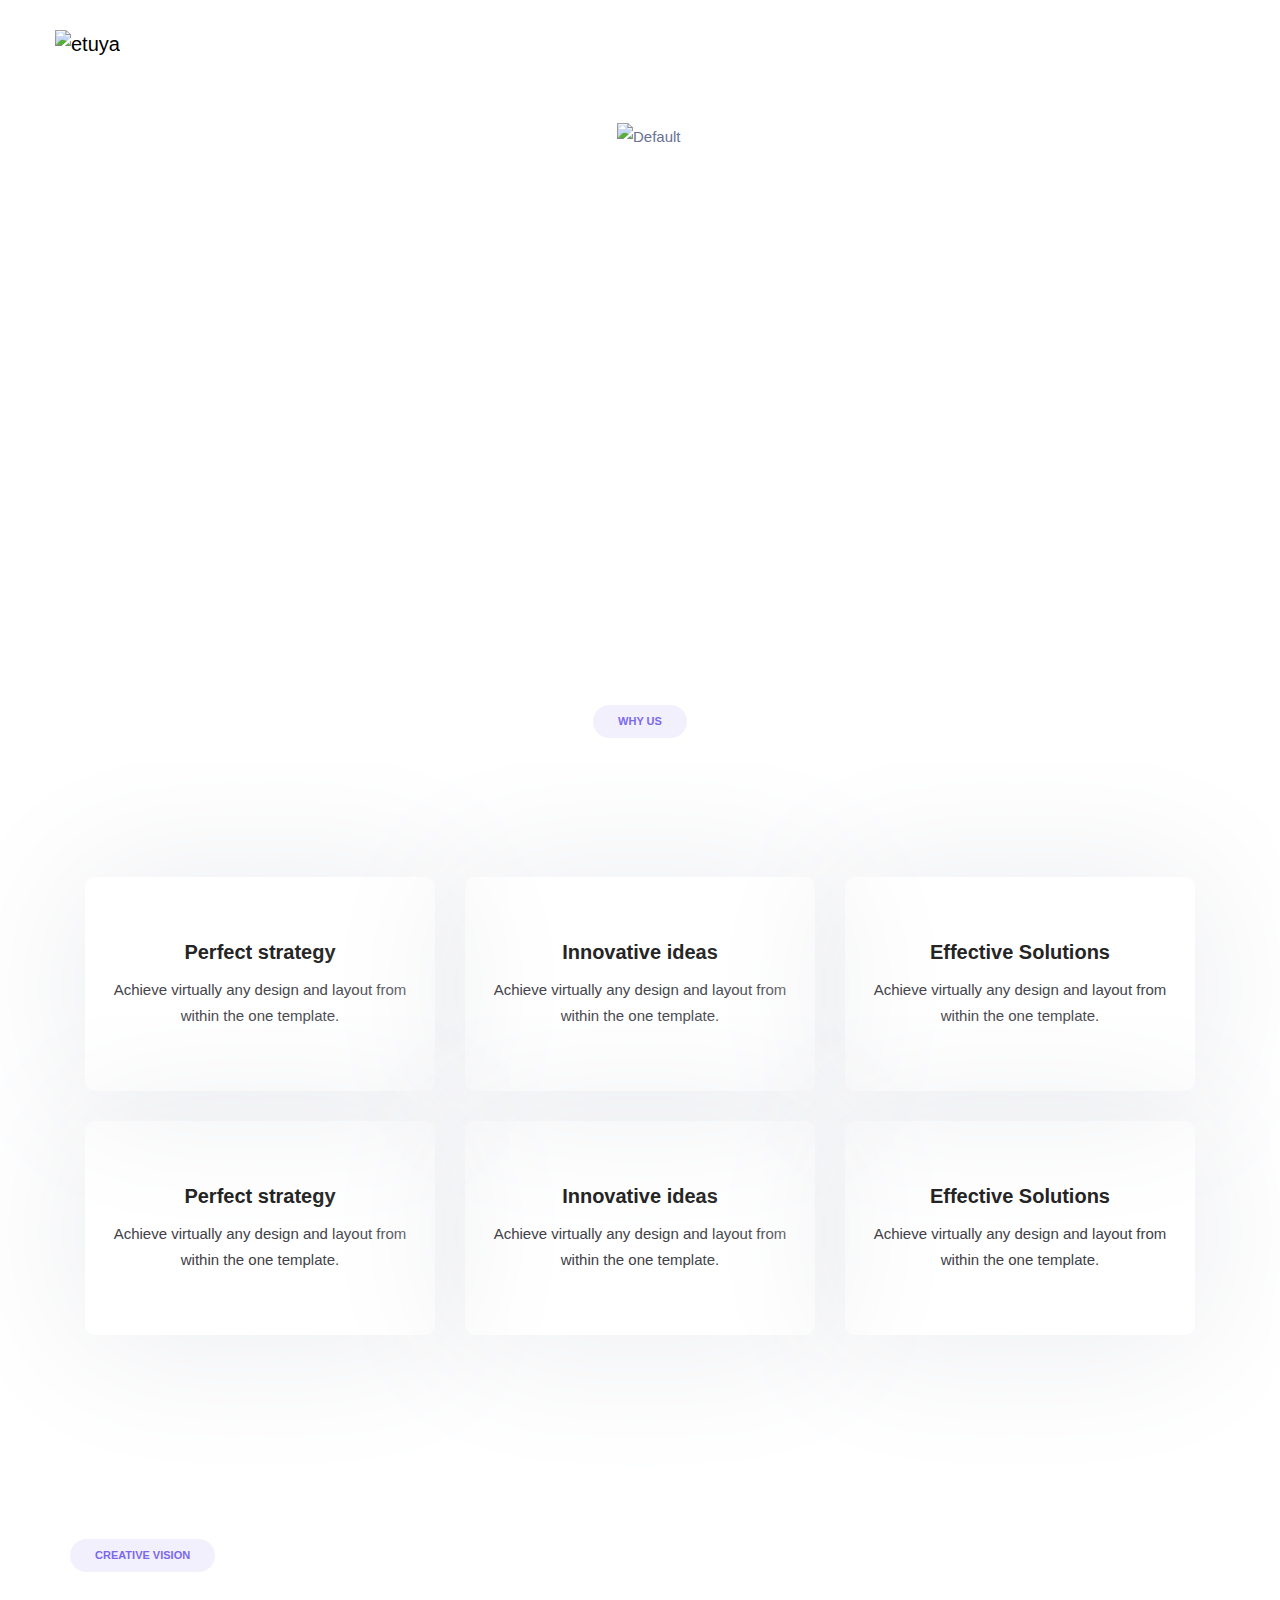
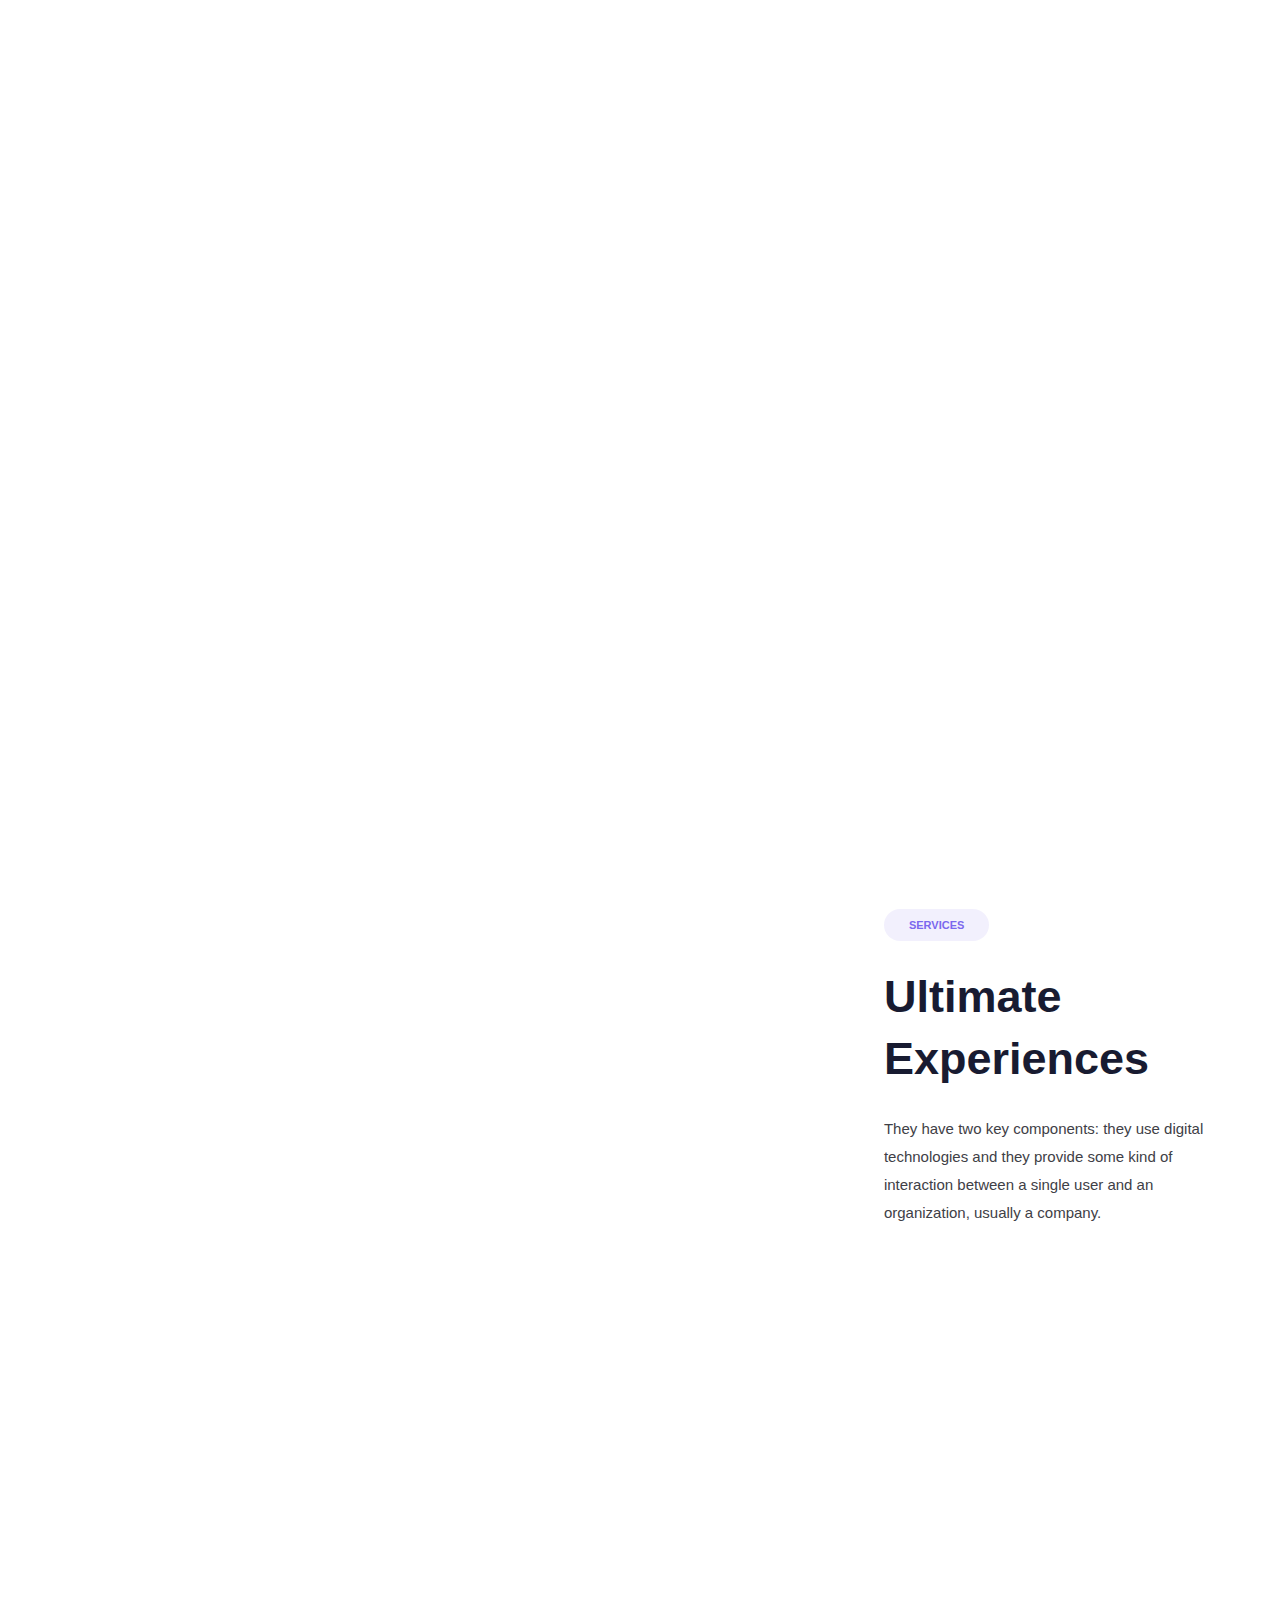
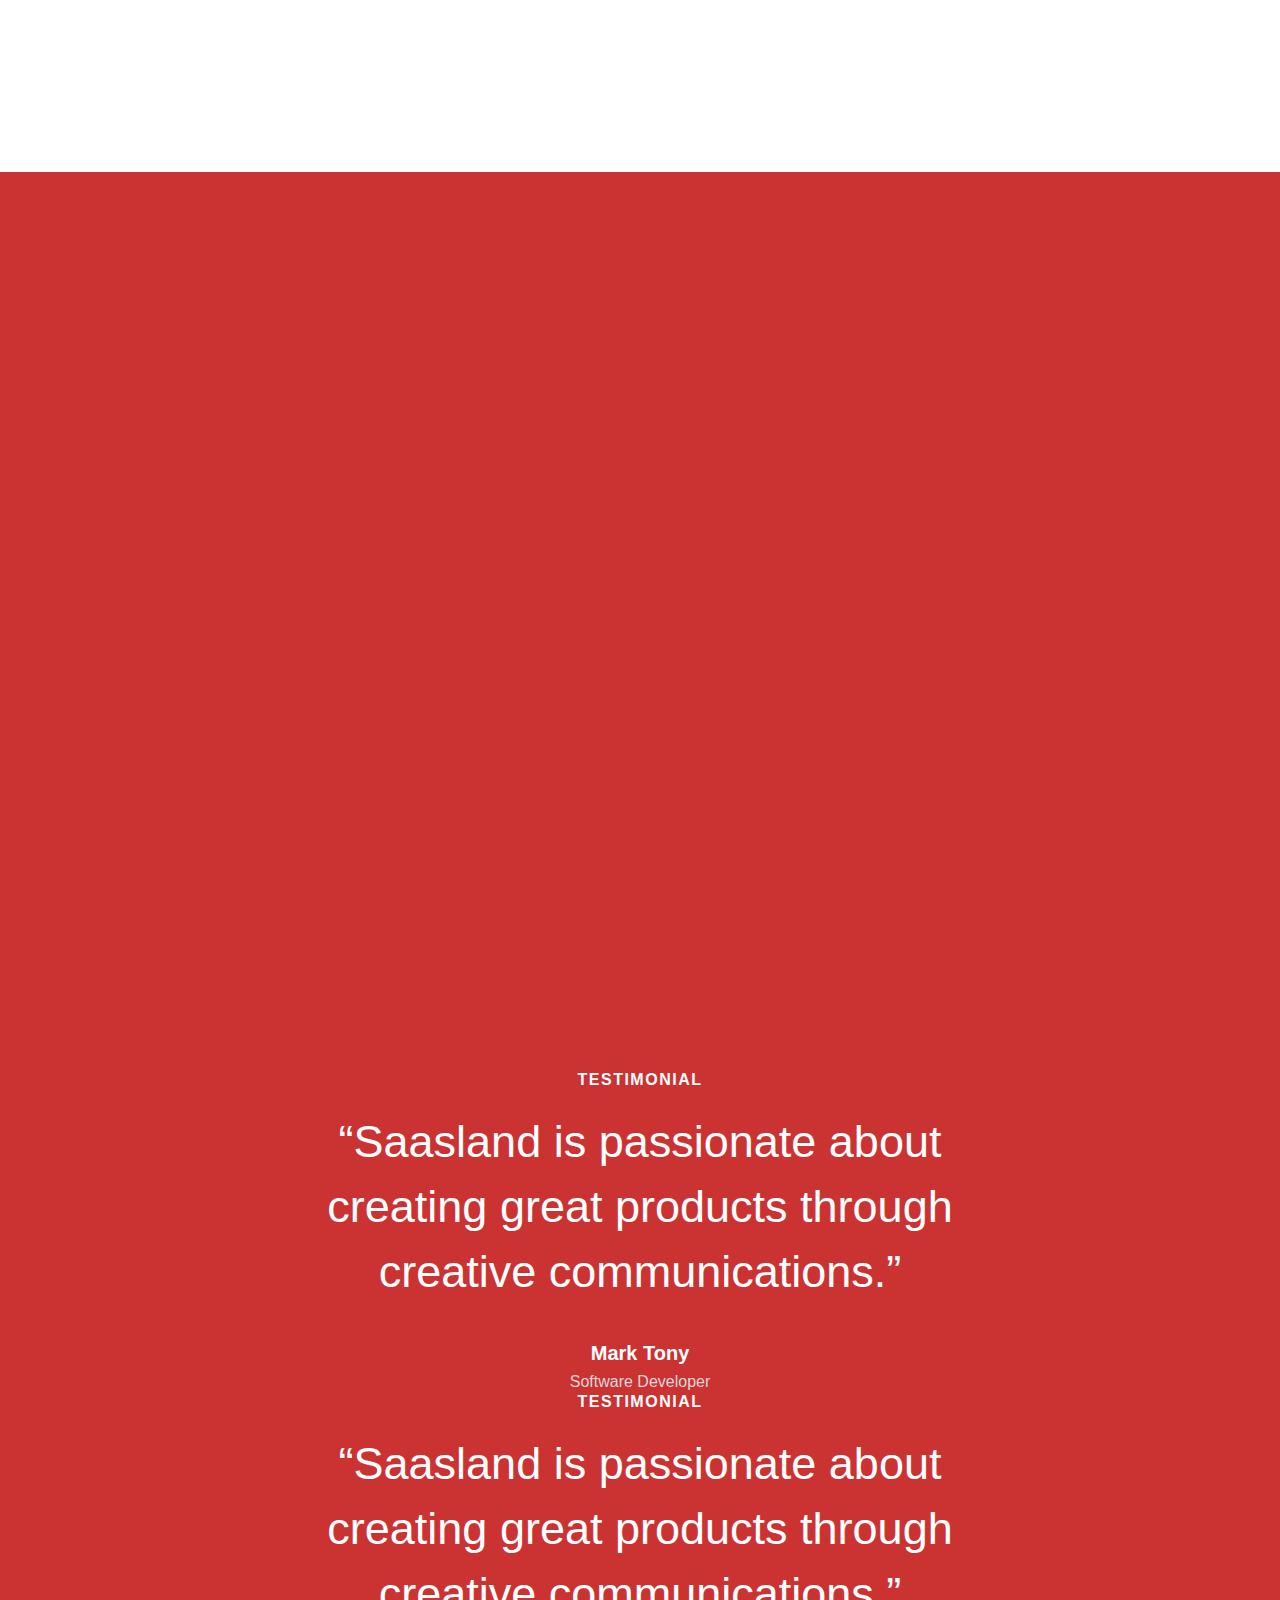
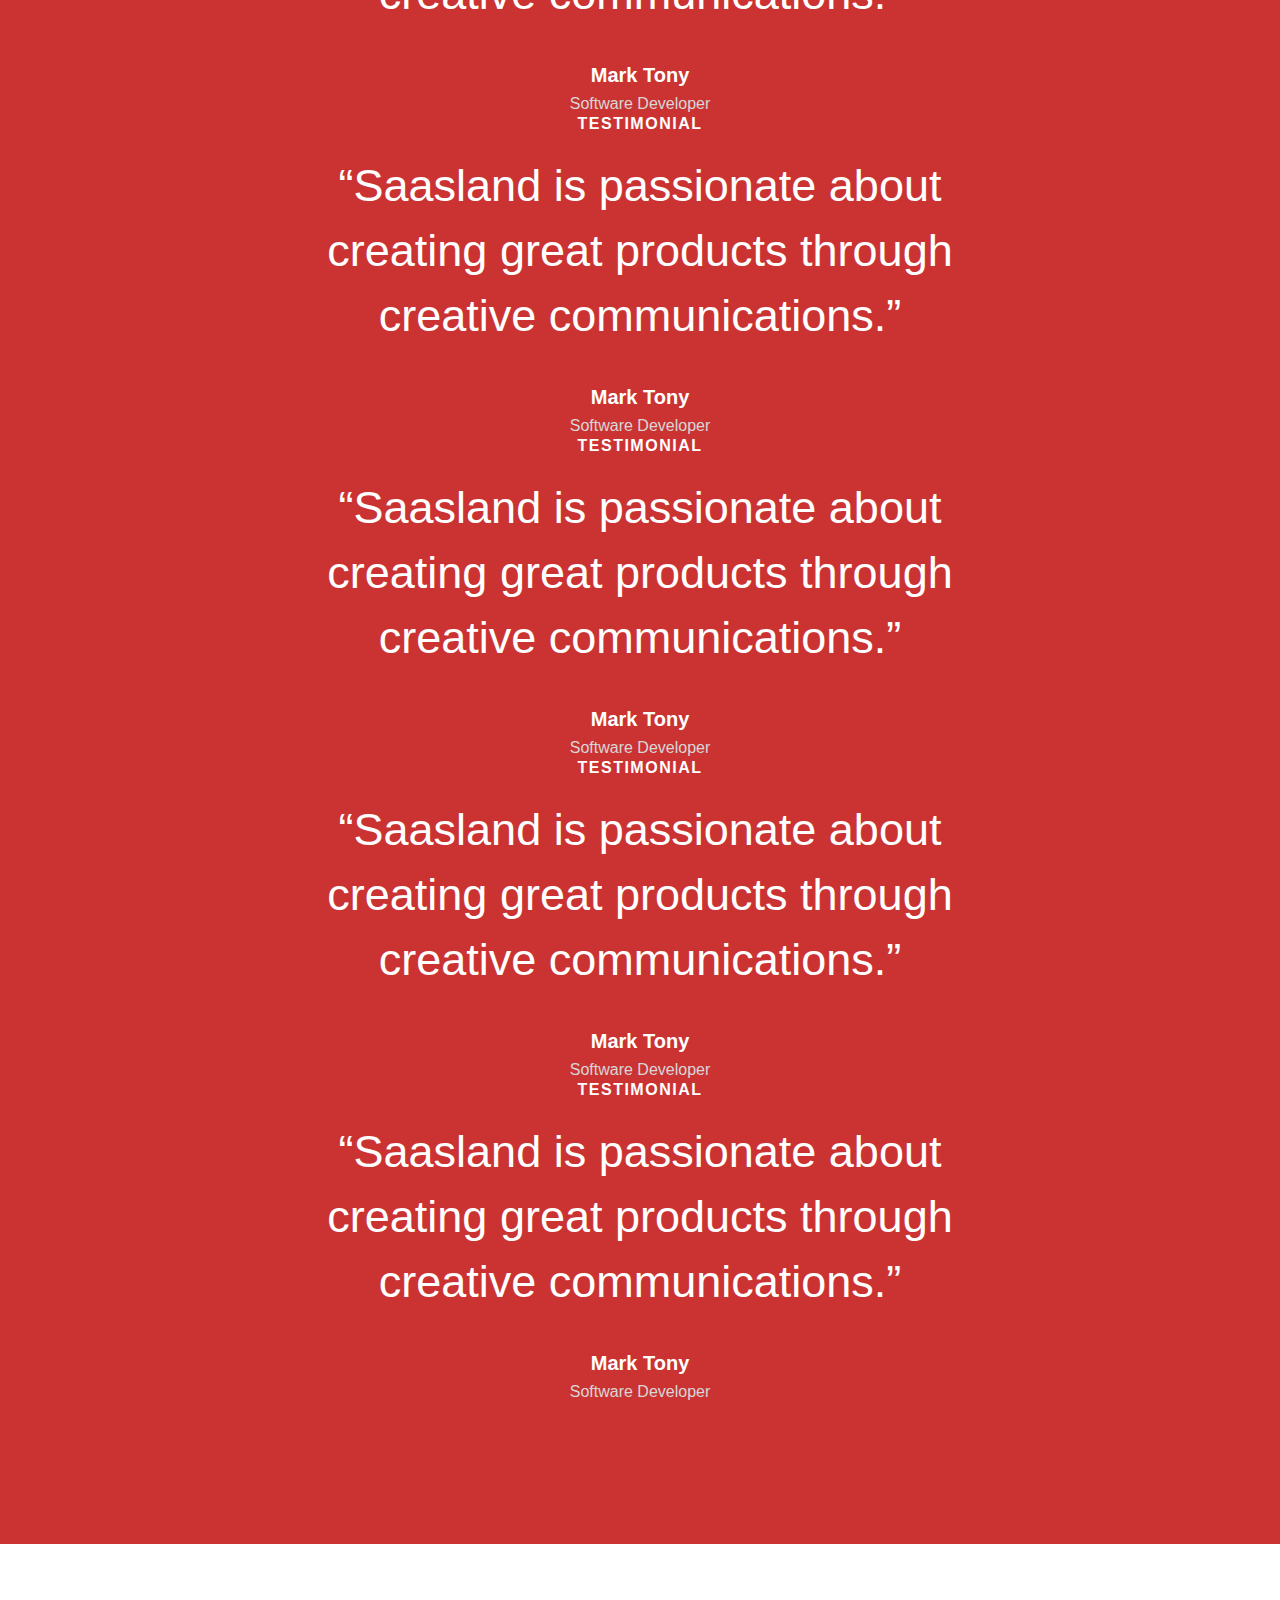
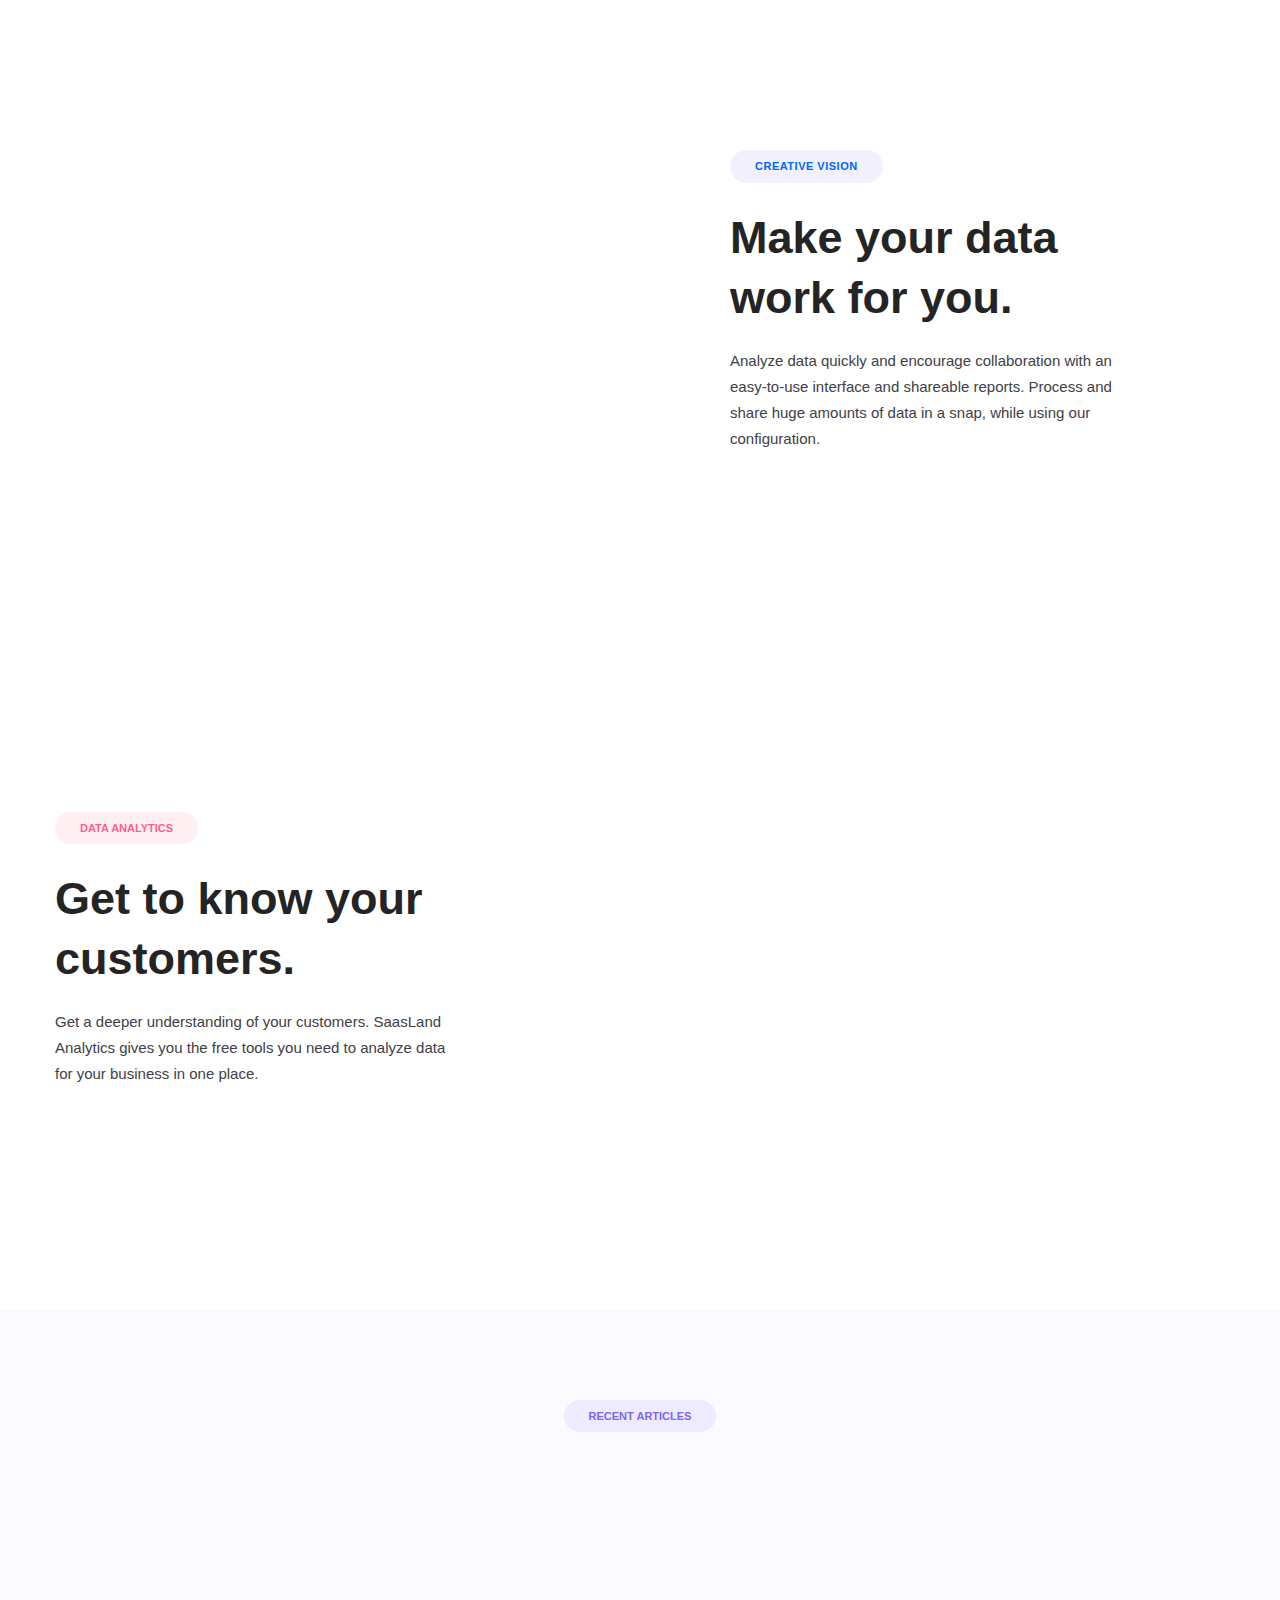
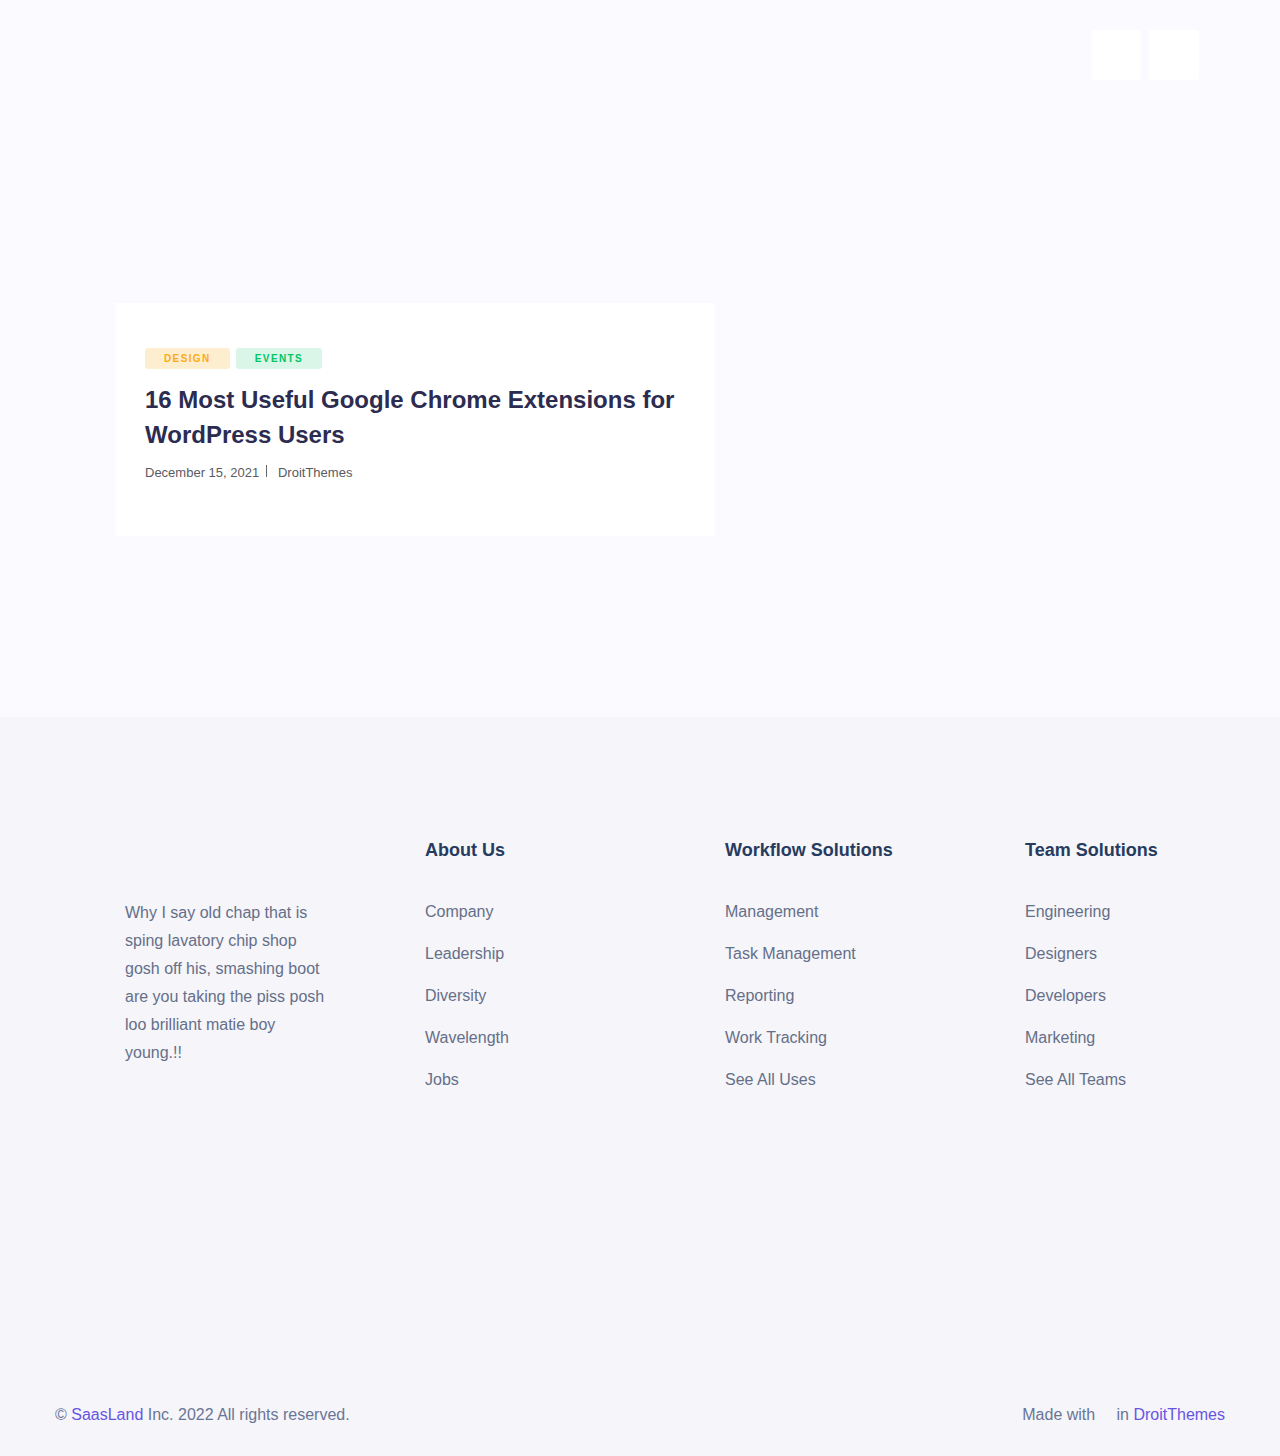
==== indexx.html @ 28ce608d "All" ====
<!DOCTYPE html>
<html lang="en-US" prefix="og: http://ogp.me/ns# fb: http://ogp.me/ns/fb# product: http://ogp.me/ns/product#" itemscope itemtype="http://schema.org/Offer">
<head>
    <script data-no-optimize="1">
    var litespeed_docref = sessionStorage.getItem("litespeed_docref");
    litespeed_docref && (document.referrer = litespeed_docref, sessionStorage.removeItem("litespeed_docref"));
    </script>
    <meta charset="UTF-8">
    <link data-optimized="2" rel="stylesheet" href="asset/css/47d69f86194648e9d0e416180a85bef3.css"/>
    <meta http-equiv="X-UA-Compatible" content="IE=edge">
    <meta name="viewport" content="width=device-width, initial-scale=1.0">
    <meta name='robots' content='index, follow, max-image-preview:large, max-snippet:-1, max-video-preview:-1'/>
    <script data-cfasync="false" data-pagespeed-no-defer type="text/javascript">
    //
    var gtm4wp_datalayer_name = "dataLayer";
    var dataLayer = dataLayer || [];
    //
    </script>
    <title>Home - Data Analytics - Digital Agency</title>
    <link rel="canonical" href="https://preview.droitthemes.net/wp/saasland/digital-agency/home-data-analytics/"/>
    <meta property="og:locale" content="en_US"/>
    <meta property="og:type" content="article"/>
    <meta property="og:title" content="Home - Data Analytics - Digital Agency"/>
    <meta property="og:description" content="Manage tasks. Set goals. Easier than ever. It is a long established fact that a reader will be distracted by the readable content of a page when looking at its layout. Start Free Trial Why us Enabling better organizations Perfect strategy Achieve virtually any design and layout from within the one template. Innovative ideas Achieve..."/>
    <meta property="og:url" content="https://preview.droitthemes.net/wp/saasland/digital-agency/home-data-analytics/"/>
    <meta property="og:site_name" content="Digital Agency"/>
    <meta property="article:modified_time" content="2022-01-06T09:26:51+00:00"/>
    <meta property="og:image" content="https://preview.droitthemes.net/wp/saasland/digital-agency/wp-content/uploads/sites/2/2021/12/Group-47244-1.png"/>
    <meta name="twitter:card" content="summary_large_image"/>
    <meta name="twitter:label1" content="Est. reading time"/>
    <meta name="twitter:data1" content="8 minutes"/>
    <script type="application/ld+json" class="yoast-schema-graph">{"@context":"https://schema.org","@graph":[{"@type":"WebSite","@id":"https://preview.droitthemes.net/wp/saasland/digital-agency/#website","url":"https://preview.droitthemes.net/wp/saasland/digital-agency/","name":"Digital Agency","description":"Multipurpose WordPress Theme for Startup","potentialAction":[{"@type":"SearchAction","target":{"@type":"EntryPoint","urlTemplate":"https://preview.droitthemes.net/wp/saasland/digital-agency/?s={search_term_string}"},"query-input":"required name=search_term_string"}],"inLanguage":"en-US"},{"@type":"ImageObject","@id":"https://preview.droitthemes.net/wp/saasland/digital-agency/home-data-analytics/#primaryimage","inLanguage":"en-US","url":"https://preview.droitthemes.net/wp/saasland/digital-agency/wp-content/uploads/sites/2/2021/12/Group-47244-1.png","contentUrl":"https://preview.droitthemes.net/wp/saasland/digital-agency/wp-content/uploads/sites/2/2021/12/Group-47244-1.png","width":671,"height":618},{"@type":"WebPage","@id":"https://preview.droitthemes.net/wp/saasland/digital-agency/home-data-analytics/#webpage","url":"https://preview.droitthemes.net/wp/saasland/digital-agency/home-data-analytics/","name":"Home - Data Analytics - Digital Agency","isPartOf":{"@id":"https://preview.droitthemes.net/wp/saasland/digital-agency/#website"},"primaryImageOfPage":{"@id":"https://preview.droitthemes.net/wp/saasland/digital-agency/home-data-analytics/#primaryimage"},"datePublished":"2021-11-24T07:34:55+00:00","dateModified":"2022-01-06T09:26:51+00:00","breadcrumb":{"@id":"https://preview.droitthemes.net/wp/saasland/digital-agency/home-data-analytics/#breadcrumb"},"inLanguage":"en-US","potentialAction":[{"@type":"ReadAction","target":["https://preview.droitthemes.net/wp/saasland/digital-agency/home-data-analytics/"]}]},{"@type":"BreadcrumbList","@id":"https://preview.droitthemes.net/wp/saasland/digital-agency/home-data-analytics/#breadcrumb","itemListElement":[{"@type":"ListItem","position":1,"name":"Home","item":"https://preview.droitthemes.net/wp/saasland/digital-agency/"},{"@type":"ListItem","position":2,"name":"Home &#8211; Data Analytics"}]}]}</script>
    <link rel='dns-prefetch' href='//cdn.lordicon.com'/>
    <link rel='dns-prefetch' href='//fonts.googleapis.com'/>
    <link rel='dns-prefetch' href='//s.w.org'/>
    <link rel="alternate" type="application/rss+xml" title="Digital Agency &raquo; Feed" href="https://preview.droitthemes.net/wp/saasland/digital-agency/feed/"/>
    <link rel="alternate" type="application/rss+xml" title="Digital Agency &raquo; Comments Feed" href="https://preview.droitthemes.net/wp/saasland/digital-agency/comments/feed/"/>
    <style id='woocommerce-inline-inline-css' type='text/css'>
    .woocommerce form .form-row .required {
        visibility: visible;
    }
    </style>
    <link rel='preload' as='font' type='font/woff2' crossorigin='anonymous' id='tinvwl-webfont-font-css' href='https://preview.droitthemes.net/wp/saasland/digital-agency/wp-content/plugins/ti-woocommerce-wishlist/assets/fonts/tinvwl-webfont.woff2?ver=xu2uyi' media='all'/>
    <style id='saasland-responsive-inline-css' type='text/css'>
    .blog_breadcrumb_area {
        height: 600px;
    }

    @media (max-width: 991px) {
        .menu > .nav-item {
            border-bottom-color: !important;
        }
    }

    .new_footer_top .footer_bg {
        background: url(https://droitthemes.com/wp/saasland-theme/wp-content/themes/saasland/assets/img/seo/footer_bg.png ) no-repeat scroll center 0 !important;
    }

    .new_footer_top .footer_bg .footer_bg_one {
        background: url(https://droitthemes.com/wp/saasland-theme/wp-content/themes/saasland/assets/img/seo/car.png ) no-repeat center center !important;
    }

    .new_footer_top .footer_bg .footer_bg_two {
        background: url(https://droitthemes.com/wp/saasland-theme/wp-content/themes/saasland/assets/img/seo/bike.png ) no-repeat center center !important;
    }

    .header_area .navbar .btn_get.btn-meta {
        box-shadow: none;
        box-shadow: none;
    }

    .header_area .navbar .btn_get.btn-meta:hover {
        box-shadow: none;
    }

    .header_area.navbar_fixed .navbar .btn_get.btn-meta {
    }

    .header_area.navbar_fixed .navbar .btn_get.btn-meta:hover {
    }

    .single-product .product_details_area, .single section.blog_area_two, .elementor-template-full-width .elementor.elementor-6368, .sec_pad.page_wrapper {
        padding-top: px;
    }

    .single-post section.blog_area_two, .elementor-template-full-width .elementor.elementor-6368, .sec_pad.page_wrapper {
        padding-bottom: px;
    }

    .menu > .nav-item > .nav-link:hover, .menu > .nav-item > .nav-link.active {
        color: #5e2ced !important;
    }

    .menu > .nav-item > .nav-link:before {
        background: #5e2ced !important;
    }

    .navbar_fixed .menu > .nav-item > .nav-link {
        color: #000000 !important;
    }

    .navbar_fixed .menu > .nav-item > .nav-link:hover, .navbar_fixed .menu > .nav-item > .nav-link.active {
        color: #5e2ced !important;
    }

    .navbar_fixed .menu > .nav-item > .nav-link:before {
        background: #5e2ced !important;
    }
    </style>
    <link rel="https://api.w.org/" href="https://preview.droitthemes.net/wp/saasland/digital-agency/wp-json/"/>
    <link rel="alternate" type="application/json" href="https://preview.droitthemes.net/wp/saasland/digital-agency/wp-json/wp/v2/pages/6368"/>
    <link rel="edituri" type="application/rsd+xml" title="RSD" href="https://preview.droitthemes.net/wp/saasland/digital-agency/xmlrpc.php?rsd"/>
    <link rel="wlwmanifest" type="application/wlwmanifest+xml" href="https://preview.droitthemes.net/wp/saasland/digital-agency/wp-includes/wlwmanifest.xml"/>
    <meta name="generator" content="WordPress 5.8.3"/>
    <meta name="generator" content="WooCommerce 6.0.0"/>
    <link rel='shortlink' href='https://preview.droitthemes.net/wp/saasland/digital-agency/?p=6368'/>
    <link rel="alternate" type="application/json+oembed" href="https://preview.droitthemes.net/wp/saasland/digital-agency/wp-json/oembed/1.0/embed?url=https%3A%2F%2Fpreview.droitthemes.net%2Fwp%2Fsaasland%2Fdigital-agency%2Fhome-data-analytics%2F"/>
    <link rel="alternate" type="text/xml+oembed" href="https://preview.droitthemes.net/wp/saasland/digital-agency/wp-json/oembed/1.0/embed?url=https%3A%2F%2Fpreview.droitthemes.net%2Fwp%2Fsaasland%2Fdigital-agency%2Fhome-data-analytics%2F&#038;format=xml"/>
    <meta name="framework" content="Redux 4.3.5"/>
    <script data-cfasync="false" data-pagespeed-no-defer type="text/javascript">
    //
    var dataLayer_content = {
        "pagePostType": "page",
        "pagePostType2": "single-page",
        "pagePostAuthor": "DroitThemes"
    };
    dataLayer.push(dataLayer_content); //
    </script>
    <script data-cfasync="false">
    //
    (function(w, d, s, l, i) {
        w[l] = w[l] || [];
        w[l].push({
            'gtm.start':
            new Date().getTime(),
            event: 'gtm.js'
        });
        var f = d.getElementsByTagName(s)[0],
            j = d.createElement(s),
            dl = l != 'dataLayer' ? '&l=' + l : '';
        j.async = true;
        j.src =
        '//www.googletagmanager.com/gtm.' + 'js?id=' + i + dl;
        f.parentNode.insertBefore(j, f);
    })(window, document, 'script', 'dataLayer', 'GTM-TKLTLWJ'); //
    </script>
    <noscript>
        <style>
        .woocommerce-product-gallery {
            opacity: 1 !important;
        }
        </style>
    </noscript>
    <meta name="generator" content="Powered by Slider Revolution 6.5.14 - responsive, Mobile-Friendly Slider Plugin for WordPress with comfortable drag and drop interface."/>
    <link rel="icon" href="https://preview.droitthemes.net/wp/saasland/digital-agency/wp-content/uploads/sites/2/2020/10/favicon-70x70.png" sizes="32x32"/>
    <link rel="icon" href="https://preview.droitthemes.net/wp/saasland/digital-agency/wp-content/uploads/sites/2/2020/10/favicon.png" sizes="192x192"/>
    <link rel="apple-touch-icon" href="https://preview.droitthemes.net/wp/saasland/digital-agency/wp-content/uploads/sites/2/2020/10/favicon.png"/>
    <meta name="msapplication-TileImage" content="https://preview.droitthemes.net/wp/saasland/digital-agency/wp-content/uploads/sites/2/2020/10/favicon.png"/>
    <script type="litespeed/javascript" data-i="1">
    function setREVStartSize(e) {
        window.RSIW = window.RSIW === undefined ? window.innerWidth : window.RSIW;
        window.RSIH = window.RSIH === undefined ? window.innerHeight : window.RSIH;
        try {
            var pw = document.getElementById(e.c).parentNode.offsetWidth,
                newh;
            pw = pw === 0 || isNaN(pw) ? window.RSIW : pw;
            e.tabw = e.tabw === undefined ? 0 : parseInt(e.tabw);
            e.thumbw = e.thumbw === undefined ? 0 : parseInt(e.thumbw);
            e.tabh = e.tabh === undefined ? 0 : parseInt(e.tabh);
            e.thumbh = e.thumbh === undefined ? 0 : parseInt(e.thumbh);
            e.tabhide = e.tabhide === undefined ? 0 : parseInt(e.tabhide);
            e.thumbhide = e.thumbhide === undefined ? 0 : parseInt(e.thumbhide);
            e.mh = e.mh === undefined || e.mh == "" || e.mh === "auto" ? 0 : parseInt(e.mh, 0);
            if (e.layout === "fullscreen" || e.l === "fullscreen")
                newh = Math.max(e.mh, window.RSIH);
            else {
                e.gw = Array.isArray(e.gw) ? e.gw : [e.gw];
                for (var i in e.rl)
                    if (e.gw[i] === undefined || e.gw[i] === 0)
                        e.gw[i] = e.gw[i - 1];
                e.gh = e.el === undefined || e.el === "" || (Array.isArray(e.el) && e.el.length == 0) ? e.gh : e.el;
                e.gh = Array.isArray(e.gh) ? e.gh : [e.gh];
                for (var i in e.rl)
                    if (e.gh[i] === undefined || e.gh[i] === 0)
                        e.gh[i] = e.gh[i - 1];
                var nl = new Array(e.rl.length),
                    ix = 0,
                    sl;
                e.tabw = e.tabhide >= pw ? 0 : e.tabw;
                e.thumbw = e.thumbhide >= pw ? 0 : e.thumbw;
                e.tabh = e.tabhide >= pw ? 0 : e.tabh;
                e.thumbh = e.thumbhide >= pw ? 0 : e.thumbh;
                for (var i in e.rl)
                    nl[i] = e.rl[i] < window.RSIW ? 0 : e.rl[i];
                sl = nl[0];
                for (var i in nl)
                    if (sl > nl[i] && nl[i] > 0) {
                        sl = nl[i];
                        ix = i
                    }
                var m = pw > (e.gw[ix] + e.tabw + e.thumbw) ? 1 : (pw - (e.tabw + e.thumbw)) / (e.gw[ix]);
                newh = (e.gh[ix] * m) + (e.tabh + e.thumbh)
            }
            var el = document.getElementById(e.c);
            if (el !== null && el)
                el.style.height = newh + "px";
            el = document.getElementById(e.c + "_wrapper");
            if (el !== null && el) {
                el.style.height = newh + "px";
                el.style.display = "block"
            }
        } catch (e) {
            console.log("Failure at Presize of Slider:" + e)
        }
    }
    </script>
    <style type="text/css" id="wp-custom-css">
    .text_background_color span {
        position: relative;
        display: inline-block;
        z-index: 2;
    }

    .text_background_color span.drdt-ignore-dark::before {
        content: "";
        width: 100%;
        height: 15px;
        position: absolute;
        bottom: 8px;
        left: 0;
        background: #FED4E7;
        z-index: -1;
    }

    .faster_border_round .saasland_heading span {
        display: inline-block;
    }

    .faster_border_round .saasland_heading span::before {
        content: "";
        position: absolute;
        left: 75px;
        bottom: 20px;
        width: 238px;
        height: 83px;
        z-index: -1;
        background: url(https://preview.droitthemes.net/wp/saasland/digital-agency/wp-content/uploads/sites/2/2021/12/Vector-11.png.webp) no-repeat;
    }

    @media (max-width: 1024px) {
        .faster_border_round
        .saasland_heading span::before {
            content: "";
            position: absolute;
            left: 52px;
            bottom: -9px;
            width: 47%;
            height: 83px;
            z-index: -1;
            background-size: contain;
        }

        .design_agency_subscribe.elementor-section-height-default.drdt-ignore-dark::after {
            display: none;
        }
    }

    @media (max-width: 1200px) {
        .faster_border_round .saasland_heading span::before {
            display: none;
        }
    }

    @media (max-width: 768px) {
        .support_testimonial_info .testimonial_slider {
            max-width: 590px;
        }
    }

    a.menu_cus.btn_get.btn-meta.btn_hover.btn-new-design-agency.drdt-ignore-dark {
        background: linear-gradient(85.2deg, #6366FF -3.07%, #21D3A1 97.37%);
        box-shadow: 0px 25px 100px 25px rgba(38, 203, 169, 0.25);
        border-radius: 10px;
        color: white;
        border: none;
    }

    a.menu_cus.btn_get.btn-meta.btn_hover.btn-new-design-agency.drdt-ignore-dark:hover {
        background: linear-gradient( 85.2deg, #118d6a -3.07%, #4d50d1 97.37%);
    }

    a.menu_cus.btn_get.btn-meta.btn_hover.home-new-data-analisis.drdt-ignore-dark {
        border-radius: 100px;
        margin-left: 0;
    }

    .elementor-element.elementor-element-b8efe90.elementor-widget.elementor-widget-Saasland_testimonial_single {
        position: static;
    }

    .hover-blue .elementor-text-editor a:hover {
        color: #00aff0 !important;
    }

    .hover-white .elementor-text-editor a:hover {
        color: #fff !important;
    }

    .page-id-529 .menu_toggle .hamburger span, .page-id-529 .menu_toggle .hamburger-cross span {
        background: #fff !important;
    }

    .testimonial-slider-author-img-control .support_testimonial_info .testimonial_slider .author_img {
        border: none !important;
        box-shadow: none !important;
        -webkit-box-shadow: none !important;
        width: 100px;
        height: 121px;
    }

    .testimonial-slider-author-img-control .testimonial_item {
        margin-top: 50px;
    }

    .testimonial-slider-author-img-control .agency_testimonial_info .testimonial_slider .testimonial_item .author_img img {
        max-width: 100%;
        margin-top: 41px;
        filter: drop-shadow(3px 10px 50px rgba(75, 1, 177, 0.4));
    }

    .agency_testimonial_info .testimonial_slider .testimonial_item .author_img img {
        border-radius: unset;
    }

    .elementor-6580 .elementor-element.elementor-element-565ac105 .support_testimonial_info .testimonial_slider .testimonial_item {
        background: #FFFFFF;
        box-shadow: -1px 1px 27px 5px rgb(78 0 196 / 30%);
        border-radius: 10px;
    }

    .testimonial-slider-author-img-control p.drdt-ignore-dark {
        position: absolute;
        top: 188px;
        padding-right: 73px;
    }

    @media (max-width: 767px) {
        button.owl-prev {
            display: none;
        }

        button.owl-next {
            display: none;
        }
    }

    @media (max-width: 525px) {
        .testimonial-slider-author-img-control p.drdt-ignore-dark {
            top: 176px;
            padding-right: 27px;
        }

        .agency_testimonial_info .testimonial_slider .testimonial_item .author_description {
            margin-top: 211px;
        }

        .support_testimonial_info .testimonial_slider .testimonial_item .author_description {
            margin-bottom: 25px;
        }

        .elementor-6580 .elementor-element.elementor-element-565ac105 .support_testimonial_info .testimonial_slider .testimonial_item {
            padding: 100px 10px 18px;
        }
    }

    .agency_testimonial_info .testimonial_slider .testimonial_item .author_description {
        margin-top: 154px;
    }

    .agency_testimonial_info .testimonial_slider .owl-dots {
        display: none;
    }

    .testimonials-responsive-img .item_img {
        box-shadow: none !important;
    }

    @media (max-width: 525px) {
        .h_testimonial_thumb .item .item_img {
            width: 50px !important;
            height: 50px !important;
            overflow: none !important;
        }
    }

    @media (max-width: 525px) {
        .h_testimonial_thumb .slick-slide:nth-child(2) {
            margin-top: 90px
        }
    }

    @media (max-width: 525px) {
        .h_testimonial_thumb .slick-slide:nth-child(1) {
            margin-top: 20px
        }
    }

    @media (max-width: 525px) {
        .h_testimonial_thumb .slick-slide:nth-child(3) {
            margin-top: 20px
        }
    }

    @media (max-width: 525px) {
        .h_testimonial_thumb .slick-slide:nth-child(5) {
            margin-top: 20px
        }
    }

    @media (max-width: 767px) {
        .h_testimonial_area {
            padding-bottom: 50px !important;
        }
    }

    .rotate-name-author h2, .rotate-name-author h5 {
        transform: rotate(270deg);
    }

    .subscribe_form_digital_agency .col-form-label-sm {
        display: none;
    }

    .home_demo_2_pricenig .droit-pro-price-price-after {
        display: inline-block;
    }

    .home_demo_2_pricenig ul.droit-icon-list-items {
        text-align: left;
    }

    .home_demo_2_pricenig h5.dl_pro_pricing_sub_title {
        text-align: left;
    }

    .home_demo_2_pricenig li.droit-icon-list-item {
        padding-bottom: 0;
    }

    .subscribe_form_digital_agency .drdt-ignore-dark {
        padding-right: 30px;
    }

    @media (max-width: 767px) {
        .subscribe_form_digital_agency .drdt-ignore-dark {
            padding-right: 0px;
        }

        .subscribe_form_digital_agency button.submit_btn {
            padding: 10px 20px !important;
        }
    }

    .subscribe_form_digital_agency .input-group > .custom-select:not(:first-child), .input-group > .form-control:not(:first-child) {
        border-radius: 8px;
        margin-right: 12px;
    }

    .subscribe_form_digital_agency button.submit_btn {
        border-radius: 10px;
        border: none;
        background-image: linear-gradient( 85.2deg, #6366FF -3.07%, #21D3A1 97.37%);
        padding: 10px 18px;
        color: #FFFFFF;
    }

    .subscribe_form_digital_agency button.submit_btn:hover {
        background: black;
    }

    .subscribe_form_digital_agency button.submit_btn::after {
        display: inline-block;
        content: "\e628";
        font-family: "themify";
        width: 25px;
        cursor: pointer;
        font-size: 22px;
    }

    .pricing_seving_button span.dl_toggler_label.dl-after-title {
        position: relative;
    }

    .pricing_seving_button span.dl_toggler_label.dl-after-title::after {
        display: inline-block;
        content: "Save 20%";
        position: absolute;
        left: 60px;
        top: 1px;
        width: 80px;
        color: #5c73f550;
        font-family: 'Poppins';
        font-weight: 400;
        font-size: 12px;
    }

    .blog_post_slider .dl_testimonial_swiper_navigation .swiper_testimonial_nav_button {
        display: inline-flex;
        align-items: center;
        justify-content: center;
    }

    .home_demo_2_pricenig.btn_color .dl_pro_pricing_btn {
        font-size: 15px;
        font-weight: 500;
        font-style: normal;
        border-radius: 10px;
        background-image: linear-gradient(80deg, #6366FF40 0%, #21D3A140 100%);
        color: #21d3a1;
        padding-top: 0;
        max-width: 225px;
        max-height: 60px;
        margin-left: 40px;
    }

    .home_demo_2_pricenig.btn_color a.dl_btn.btn_1.dl_pricing_btn {
        background: -webkit-linear-gradient(45deg, #6366ff, #00bf89);
        -webkit-background-clip: text;
        -webkit-text-fill-color: transparent;
        font-size: 15px;
        font-weight: 500;
    }

    .home_demo_2_pricenig.btn_color_2 .dl_pro_pricing_btn {
        font-size: 15px;
        font-weight: 500;
        font-style: normal;
        border-radius: 10px;
        background-color: white;
        padding-top: 0;
        max-width: 225px;
        max-height: 60px;
        margin-left: 40px;
    }

    .home_demo_2_pricenig.btn_color_2 a.dl_btn.btn_1.dl_pricing_btn {
        background: -webkit-linear-gradient(45deg, #6366ff, #00bf89);
        -webkit-background-clip: text;
        -webkit-text-fill-color: transparent;
        font-size: 15px;
        font-weight: 500;
    }

    @media (max-width: 525px) {
        .agency_portfolio_image .portfolio-img {
            margin-top: 40px;
        }
    }

    .design_agency_subscribe.elementor-section-height-default.drdt-ignore-dark::after {
        content: "";
        position: absolute;
        right: -49px;
        bottom: -82px;
        width: 175px;
        height: 100%;
        background: url(https://preview.droitthemes.net/wp/saasland/digital-agency/wp-content/uploads/sites/2/2021/12/Layer-1-1-1.png) no-repeat;
    }

    .blog_post_slider
    .dl_post_category a:last-child {
        background-color: #02C56226 !important;
        color: #02C562 !important;
    }

    @media (max-width: 1440px) {
        .chat_features_img {
            position: unset;
        }
    }/*CyberSecurity*/

    .cyber_text_color span {
        color: #44DA64;
        font-weight: 700;
    }/*cyber form start*/
    .cyber_hero_text_shadow span {
        position: relative;
        display: inline-block;
    }

    .cyber_hero_text_shadow span::before {
        content: "";
        width: 100%;
        height: 100%;
        position: absolute;
        left: 0;
        bottom: 0;
        background-image: url(https://preview.droitthemes.net/wp/saasland/digital-agency/wp-content/uploads/sites/2/2022/01/Vector.png);
        z-index: -1;
        background-repeat: no-repeat;
        background-size: contain;
    }

    .cyber_contact_form input.wpcf7-form-control.wpcf7-text.wpcf7-validates-as-required {
        background: transparent;
    }

    .cyber_contact_form input.wpcf7-form-control.wpcf7-text.wpcf7-email.wpcf7-validates-as-email {
        background: transparent;
    }

    .cyber_contact_form input.wpcf7-form-control.has-spinner.wpcf7-submit {
        background: linear-gradient(85.2deg, #6366FF -3.07%, #44DA64 97.37%);
        box-shadow: 0px 25px 100px 25px rgba(38, 203, 169, 0.2);
    }

    .cyber_contact_form input.wpcf7-form-control.has-spinner.wpcf7-submit:hover {
        background: linear-gradient(85.2deg, #44DA64 -3.07%, #6366FF 97.37%);
    }/*cyber form end*//*cyber testimonial start*/

    .testimonial_cyber .h_testimonial_slider_inner {
        display: flex;
        flex-direction: row-reverse;
    }

    .testimonial_cyber .item {
        text-align: start;
    }

    .testimonial_cyber .item h2.a_title {
        text-align: start !important;
    }

    .testimonial_cyber .testimonial_author {
        position: relative;
        display: inline-block;
    }

    .testimonial_cyber .testimonial_author::before {
        content: "";
        position: absolute;
        left: -108px;
        top: 12px;
        width: 100%;
        height: 100%;
        background-image: url(https://preview.droitthemes.net/wp/saasland/digital-agency/wp-content/uploads/sites/2/2022/01/Vector-1.png);
        background-position: center;
        background-repeat: no-repeat;
    }

    .testimonial_cyber .h_testimonial_slider .testimonial_author {
        padding-top: 22px;
        margin-left: 71px;
    }

    .testimonial_cyber .h_testimonial_thumb .slick-slide:nth-child(1) {
        margin-top: 0;
        position: absolute;
        top: 271px;
        left: 194px;
    }

    .testimonial_cyber .h_testimonial_thumb .slick-slide:nth-child(2) {
        margin-top: 0;
        position: absolute;
        top: 265px;
        left: 75px;
    }

    .testimonial_cyber .h_testimonial_thumb .slick-slide:nth-child(3) {
        margin-top: 0;
        position: absolute;
        top: 380px;
        left: 37px;
    }

    .testimonial_cyber .h_testimonial_thumb .slick-slide:nth-child(4) {
        margin-top: 0;
        position: absolute;
        top: 275px;
        left: -106px;
    }

    .testimonial_cyber .h_testimonial_thumb .slick-slide:nth-child(5) {
        margin-top: 0;
        position: absolute;
        top: 76px;
        left: -52px;
    }

    .testimonial_cyber .h_testimonial_thumb .slick-slide:nth-child(6) {
        margin-top: 0;
        position: absolute;
        top: 112px;
        left: 175px;
    }

    .testimonial_cyber
    .h_testimonial_slider {
        max-width: 677px;
        margin: 0;
        text-align: center;
    }

    .testimonial_cyber .h_testimonial_thumb .item .item_img {
        box-shadow: none;
    }

    .testimonial_cyber h2.content {
        margin: -24px 0px 5px 0px;
    }

    @media (max-width: 1400px) {
        .testimonial_cyber .h_testimonial_slider_inner {
        }
    }

    @media (max-width: 1024px) {
        .testimonial_cyber
        .h_testimonial_slider {
            max-width: 476px;
            margin: 0;
        }

        .testimonial_cyber .h_testimonial_thumb .slick-slide:nth-child(1) {
            margin-top: 0;
            position: absolute;
            top: 271px;
            left: 101px;
        }

        .testimonial_cyber .h_testimonial_thumb .slick-slide:nth-child(2) {
            margin-top: 0;
            position: absolute;
            top: 265px;
            left: -7px;
        }

        .testimonial_cyber .h_testimonial_thumb .slick-slide:nth-child(3) {
            margin-top: 0;
            position: absolute;
            top: 380px;
            left: -65px;
        }

        .testimonial_cyber .h_testimonial_thumb .slick-slide:nth-child(4) {
            margin-top: 0;
            position: absolute;
            top: 268px;
            left: -181px;
        }

        .testimonial_cyber .h_testimonial_thumb .slick-slide:nth-child(5) {
            margin-top: 0;
            position: absolute;
            top: 76px;
            left: -131px;
        }

        .testimonial_cyber .h_testimonial_thumb .slick-slide:nth-child(6) {
            margin-top: 0;
            position: absolute;
            top: 112px;
            left: 87px;
        }
    }

    @media (max-width: 767px) {
        .testimonial_cyber .h_testimonial_slider_inner {
            display: flex;
            flex-direction: column;
            align-items: stretch;
        }
    }/*cyber testimonial end*/
    </style>
    <style id="saasland_opt-dynamic-css" title="dynamic-css" class="redux-options-output">
    .ctn-preloader .animation-preloader .txt-loading, .ctn-preloader .animation-preloader .txt-loading .letters-loading:before {
        font-display: swap;
    }

    .ctn-preloader p {
        font-display: swap;
    }

    .header_area .header_top .header_top_column, .header_area .header_top ul p, .header_area .header_top ul li {
        font-display: swap;
    }

    #navbarSupportedContent a.btn_get {
        font-display: swap;
    }

    .header_area .navbar .btn_get {
        color: #5e2ced;
    }

    .header_area .navbar .btn_get {
        border-color: #ffffff;
    }

    .header_area .navbar .btn_get {
        background: #ffffff;
    }

    .header_area .navbar .btn_get:hover {
        color: #ffffff;
    }

    .header_area .navbar .btn_get:hover {
        border-color: #5e2ced;
    }

    .header_area .navbar .btn_get:hover {
        background: #5e2ced;
    }

    .navbar_fixed .header_area .navbar .btn_get:hover {
        border-color: #5e2ced;
    }

    .navbar_fixed.header_area .navbar .btn_get {
        border-color: #5e2ced;
    }

    .navbar_fixed.header_area .navbar .btn_get {
        color: #5e2ced;
    }

    .header_area.navbar_fixed .navbar .btn_get.btn-meta:hover {
        color: #ffffff;
    }

    .breadcrumb_content h1, .breadcrumb_content_two h1 {
        font-display: swap;
    }

    .breadcrumb_content p {
        font-display: swap;
    }

    .new_footer_top {
        padding-top: 120px;
        padding-right: 0px;
        padding-bottom: 270px;
        padding-left: 0px;
    }

    .footer-widget .widget_title {
        font-display: swap;
    }

    .new_footer_top p, .new_footer_top .f_widget.about-widget ul li a {
        font-display: swap;
    }

    .header_area .navbar .navbar-nav .menu-item a, .menu > .nav-item.submenu .dropdown-menu .nav-item .nav-link {
        font-display: swap;
    }

    .menu > .nav-item.submenu.mega_menu.mega_menu_two .mega_menu_inner .dropdown-menu .nav-item .item .text {
        font-display: swap;
    }

    .header_area .navbar .navbar-nav .menu-item a:hover, .header_area .menu > .nav-item.active .nav-link {
        color: #ffffff;
    }

    .header_area .navbar .navbar-nav .menu-item {
        margin-top: 0px;
        margin-right: 40px;
        margin-bottom: 0px;
        margin-left: 0px;
    }

    header.navbar_fixed .menu > .nav-item > .nav-link, header.header_area.navbar_fixed .navbar .navbar-nav .menu-item a, .header_area.navbar_fixed .menu_center .menu > .nav-item > .nav-link, header.navbar_fixed .navbar .search_cart .search a.nav-link i {
        color: #051441;
    }

    header.navbar_fixed .navbar .search_cart .search a.nav-link:before {
        background: #051441;
    }

    .header_area.navbar_fixed .menu_six .menu > .nav-item.active > .nav-link, .header_area.navbar_fixed .menu_six .menu > .nav-item:hover > .nav-link, header.header_area.navbar_fixed .navbar .navbar-nav .menu-item.active a, .header_area.navbar_fixed .menu > .nav-item.active .nav-link, .header_area.navbar_fixed .menu_center .menu > .nav-item:hover > .nav-link, .menu_center .menu > .nav-item.submenu .dropdown-menu .nav-item:hover > .nav-link span.arrow_carrot-right, .menu_center .menu > .nav-item.submenu .dropdown-menu .nav-item.active > .nav-link, .menu_center .menu > .nav-item.submenu .dropdown-menu .nav-item:hover > .nav-link, .header_area.navbar_fixed .menu_center .menu > .nav-item.active > .nav-link
    {
        color: #5e2ced;
    }

    .navbar .offcanfas_menu > .nav-item .nav-link, .navbar .offcanfas_menu > .nav-item.submenu .dropdown-menu > .nav-item > .nav-link {
        font-display: swap;
    }

    body, .f_p, .p_service_item p, .blog_list_item_two .blog_content p {
        font-display: swap;
    }

    h1, h1.f_p, .breadcrumb_content h1 {
        font-display: swap;
    }

    h2, h2.f_p {
        font-display: swap;
    }

    h3, h3.f_p, .job_details_area h3 {
        font-display: swap;
    }

    h4, h4.f_p {
        font-display: swap;
    }

    h5, h5.f_p {
        font-display: swap;
    }

    h6, h6.f_p, .job_info .info_item h6 {
        font-display: swap;
    }

    .blog .breadcrumb_content_two h1 {
        font-display: swap;
    }

    .blog_breadcrumb_area .breadcrumb_content_two h5, .blog_breadcrumb_area .breadcrumb_content_two h5 a {
        font-display: swap;
    }

    .blog_breadcrumb_area .breadcrumb_content_two h1 {
        font-display: swap;
    }

    .blog_breadcrumb_area .breadcrumb_content_two ol li, .blog_breadcrumb_area .breadcrumb_content_two ol li a {
        font-display: swap;
    }

    .single-portfolio .breadcrumb_content h1 {
        font-display: swap;
    }

    .single-portfolio .breadcrumb_content > p {
        font-display: swap;
    }

    .single-service .breadcrumb_content h1 {
        font-display: swap;
    }

    .single-service .breadcrumb_content > p {
        font-display: swap;
    }

    .single-case_study .breadcrumb_content h1 {
        font-display: swap;
    }

    .single-case_study .breadcrumb_content > p {
        font-display: swap;
    }

    .single-case_study .breadcrumb_content h1 {
        font-display: swap;
    }

    .single-case_study .breadcrumb_content > p {
        font-display: swap;
    }
    </style>
</head>
<body class="page-template page-template-elementor_header_footer page page-id-6368 wp-embed-responsive theme-saasland woocommerce-no-js tinvwl-theme-style not_logged_in saasland-3.4.0 elementor-default elementor-template-full-width elementor-kit-3 elementor-page elementor-page-6368" data-spy="scroll" data-target=".navbar" data-offset="70">
    <div class="body_wrapper">
        <header class="header_area  header_stick">
            <nav class="navbar navbar-expand-lg menu_one menu_right">
                <div class="container">
                    <a class="navbar-brand sticky_logo" href="https://preview.droitthemes.net/wp/saasland/digital-agency/">
                        <img data-lazyloaded="1" src="http://localhost:8888/etuya_/asset/img/etuya.png" width="156" height="40" class="main_logo_img" data-src="http://localhost:8888/etuya_/asset/img/etuya.png" data-srcset='http://localhost:8888/etuya_/asset/img/etuya.png 2x' alt="etuya">
                        <img data-lazyloaded="1" src="http://localhost:8888/etuya_/asset/img/etuya.png" width="156" height="40" class="sticky_logo_img" data-src="http://localhost:8888/etuya_/asset/img/etuya.png" data-srcset='http://localhost:8888/etuya_/asset/img/etuya.png 2x' alt="Digital Agency">
                    </a>
                    <button class="navbar-toggler collapsed" type="button" data-toggle="collapse" data-target="#navbarSupportedContent" aria-controls="navbarSupportedContent" aria-expanded="false" aria-label="Toggle navigation">
                        <span class="menu_toggle">
                            <span class="hamburger">
                                <span></span>
                                <span></span>
                                <span></span>
                            </span>
                            <span class="hamburger-cross">
                                <span></span>
                                <span></span>
                            </span>
                        </span>
                    </button>
                    <div class="collapse navbar-collapse" id="navbarSupportedContent">
                        <ul id="menu-main-menu" class="navbar-nav menu  ml-auto">
                            <li itemscope="itemscope" id="menu-item-6152" class="menu-item menu-item-type-custom menu-item-object-custom menu-item-6152 dropdown submenu nav-item mega_menu mega_menu_two">
                                <a href="https://preview.droitthemes.net/wp/saasland/digital-agency/#" class="nav-link">
                                    Home
                                    <span class="arrow_carrot-right"></span>
                                </a>
                            </li>
                            <li itemscope="itemscope" id="menu-item-6152" class="menu-item menu-item-type-custom menu-item-object-custom menu-item-6152 dropdown submenu nav-item mega_menu mega_menu_two">
                                <a href="https://preview.droitthemes.net/wp/saasland/digital-agency/#" class="nav-link">
                                    About
                                    <span class="arrow_carrot-right"></span>
                                </a>
                            </li>
                            <li itemscope="itemscope" id="menu-item-6148" class="menu-item menu-item-type-custom menu-item-object-custom menu-item-6148 dropdown submenu nav-item">
                                <a href="https://preview.droitthemes.net/wp/saasland/digital-agency/#" class="nav-link">
                                    Work
                                    <span class="arrow_carrot-right"></span>
                                </a>
                                <ul class="dropdown-menu mega_menu_three">
                                    <li class="nav-item">
                                        <ul class="dropdown-menu">
                                            <li class="nav-item">
                                                <a href="https://preview.droitthemes.net/wp/saasland/shop/" class="nav-link">
                                                    <span class="navdropdown_link">
                                                        <span class="navdropdown_icon">
                                                            <img data-lazyloaded="1" src="https://preview.droitthemes.net/[data-uri]" data-src="https://droitthemes.com/wp/saasland-theme/wp-content/uploads/2019/10/shop-grid.png" alt=" Product Grid ">
                                                        </span>
                                                        <span class="navdropdown_content">
                                                            <p class="mega_menu_title">AKSARA</p>
                                                            <p>Indonesian Low Carbon Development Planning and Monitoring Application</p>
                                                        </span>
                                                    </span>
                                                </a>
                                            </li>
                                            <li class="nav-item">
                                                <a href="https://preview.droitthemes.net/wp/saasland/shop/?view=list" class="nav-link">
                                                    <span class="navdropdown_link">
                                                        <span class="navdropdown_icon">
                                                            <img data-lazyloaded="1" src="https://preview.droitthemes.net/[data-uri]" data-src="https://droitthemes.com/wp/saasland-theme/wp-content/uploads/2019/10/shop-list.png" alt=" Product List ">
                                                        </span>
                                                        <span class="navdropdown_content">
                                                            <p class="mega_menu_title">SIMBANGDA</p>
                                                            <p>Distirct Data portal for open data public initiative</p>
                                                        </span>
                                                    </span>
                                                </a>
                                            </li>
                                            <li class="nav-item">
                                                <a href="https://preview.droitthemes.net/wp/saasland/cart/" class="nav-link">
                                                    <span class="navdropdown_link">
                                                        <span class="navdropdown_icon">
                                                            <img data-lazyloaded="1" src="https://preview.droitthemes.net/[data-uri]" data-src="https://droitthemes.com/wp/saasland-theme/wp-content/uploads/2019/10/shop-cart.png" alt=" Cart ">
                                                        </span>
                                                        <span class="navdropdown_content">
                                                            <p class="mega_menu_title">  Cart</p>
                                                            <p> Product Cart Page</p>
                                                        </span>
                                                    </span>
                                                </a>
                                            </li>
                                            <li class="nav-item">
                                                <a href="https://preview.droitthemes.net/wp/saasland/checkout/" class="nav-link">
                                                    <span class="navdropdown_link">
                                                        <span class="navdropdown_icon">
                                                            <img data-lazyloaded="1" src="https://preview.droitthemes.net/[data-uri]" data-src="https://droitthemes.com/wp/saasland-theme/wp-content/uploads/2019/10/shop-checkout.png" alt=" Checkout ">
                                                        </span>
                                                        <span class="navdropdown_content">
                                                            <p class="mega_menu_title">  Checkout</p>
                                                            <p> Product Checkout Page</p>
                                                        </span>
                                                    </span>
                                                </a>
                                            </li>
                                            <li class="nav-item">
                                                <a href="https://preview.droitthemes.net/wp/saasland/wishlist/" class="nav-link">
                                                    <span class="navdropdown_link">
                                                        <span class="navdropdown_icon">
                                                            <img data-lazyloaded="1" src="https://preview.droitthemes.net/[data-uri]" data-src="https://droitthemes.com/wp/saasland-theme/wp-content/uploads/2019/10/shop-wishlist.png" alt=" Whishlist ">
                                                        </span>
                                                        <span class="navdropdown_content">
                                                            <p class="mega_menu_title">  Whishlist</p>
                                                            <p> Product Wishlist Page</p>
                                                        </span>
                                                    </span>
                                                </a>
                                            </li>
                                        </ul>
                                    </li>
                                </ul>
                            </li>
                            <li itemscope="itemscope" id="menu-item-6152" class="menu-item menu-item-type-custom menu-item-object-custom menu-item-6152 dropdown submenu nav-item mega_menu mega_menu_two">
                                <a href="https://preview.droitthemes.net/wp/saasland/digital-agency/#" class="nav-link">
                                    Contact Us
                                    <span class="arrow_carrot-right"></span>
                                </a>
                            </li>
                        </ul>   
                    </div>
                </div>
            </nav>
        </header>
        <div data-elementor-type="wp-page" data-elementor-id="6368" class="elementor elementor-6368" data-elementor-settings="[]">
            <div class="elementor-section-wrap">
                <section class="dl-paralax-section elementor-section elementor-top-section elementor-element elementor-element-409dab6c elementor-section-full_width elementor-reverse-mobile elementor-section-height-default elementor-section-height-default" data-dl_parallax="[{&quot;_id&quot;:&quot;d95f748&quot;,&quot;image&quot;:{&quot;url&quot;:&quot;https:\/\/preview.droitthemes.net\/wp\/saasland\/digital-agency\/wp-content\/uploads\/sites\/2\/2021\/12\/Elements-5-8.png&quot;,&quot;id&quot;:&quot;7186&quot;,&quot;alt&quot;:&quot;&quot;,&quot;source&quot;:&quot;library&quot;},&quot;dl_item_position&quot;:&quot;yes&quot;,&quot;dl_offset_orientation_h&quot;:&quot;end&quot;,&quot;dl_offset_x_end&quot;:{&quot;unit&quot;:&quot;px&quot;,&quot;size&quot;:&quot;924&quot;,&quot;sizes&quot;:[]},&quot;dl_offset_y&quot;:{&quot;unit&quot;:&quot;px&quot;,&quot;size&quot;:&quot;456&quot;,&quot;sizes&quot;:[]},&quot;dl_parallax_data_popup&quot;:&quot;yes&quot;,&quot;dl_offset_x_end_laptop&quot;:{&quot;unit&quot;:&quot;px&quot;,&quot;size&quot;:670.200000000000045474735088646411895751953125,&quot;sizes&quot;:[]},&quot;dl_offset_x_end_tablet_extra&quot;:{&quot;unit&quot;:&quot;px&quot;,&quot;size&quot;:&quot;413.1&quot;,&quot;sizes&quot;:[]},&quot;dl_offset_x_end_tablet&quot;:{&quot;unit&quot;:&quot;px&quot;,&quot;size&quot;:&quot;260.9&quot;,&quot;sizes&quot;:[]},&quot;dl_offset_x_end_mobile_extra&quot;:{&quot;unit&quot;:&quot;px&quot;,&quot;size&quot;:&quot;21.7&quot;,&quot;sizes&quot;:[]},&quot;dl_offset_y_laptop&quot;:{&quot;unit&quot;:&quot;px&quot;,&quot;size&quot;:443,&quot;sizes&quot;:[]},&quot;dl_offset_y_tablet_extra&quot;:{&quot;unit&quot;:&quot;px&quot;,&quot;size&quot;:&quot;435&quot;,&quot;sizes&quot;:[]},&quot;dl_offset_y_tablet&quot;:{&quot;unit&quot;:&quot;px&quot;,&quot;size&quot;:&quot;450&quot;,&quot;sizes&quot;:[]},&quot;dl_offset_y_mobile_extra&quot;:{&quot;unit&quot;:&quot;px&quot;,&quot;size&quot;:&quot;269&quot;,&quot;sizes&quot;:[]},&quot;dl_zindex&quot;:&quot;&quot;,&quot;dl_item_width&quot;:&quot;initial&quot;,&quot;dl_item_width_tablet&quot;:&quot;initial&quot;,&quot;dl_width_custom_width_tablet&quot;:{&quot;unit&quot;:&quot;px&quot;,&quot;size&quot;:&quot;0&quot;,&quot;sizes&quot;:[]},&quot;item_source&quot;:&quot;image&quot;,&quot;dl_item_width_widescreen&quot;:&quot;&quot;,&quot;dl_item_width_laptop&quot;:&quot;&quot;,&quot;dl_item_width_tablet_extra&quot;:&quot;&quot;,&quot;dl_item_width_mobile_extra&quot;:&quot;&quot;,&quot;dl_item_width_mobile&quot;:&quot;&quot;,&quot;dl_width_custom_width&quot;:{&quot;unit&quot;:&quot;px&quot;,&quot;size&quot;:&quot;&quot;,&quot;sizes&quot;:[]},&quot;dl_width_vertical_align&quot;:&quot;&quot;,&quot;dl_offset_x&quot;:null,&quot;dl_offset_orientation_v&quot;:&quot;start&quot;,&quot;dl_offset_y_end&quot;:null,&quot;dl_item_opacity&quot;:1,&quot;dl_translate_x_axix&quot;:0,&quot;dl_translate_y_axix&quot;:100,&quot;dl_rotate_x_axix&quot;:&quot;&quot;,&quot;dl_rotate_y_axix&quot;:&quot;&quot;,&quot;dl_rotate_z_axix&quot;:&quot;&quot;,&quot;dl_scale_x_axix&quot;:&quot;&quot;,&quot;dl_scale_y_axix&quot;:&quot;&quot;,&quot;dl_scale_z_axix&quot;:&quot;&quot;,&quot;dl_item_depth&quot;:0.1000000000000000055511151231257827021181583404541015625,&quot;dl_wow_enable&quot;:&quot;&quot;,&quot;dl_animation&quot;:null,&quot;dl_animation_duration&quot;:null,&quot;dl_animation_delay&quot;:null,&quot;dl_hide_tablet&quot;:&quot;&quot;,&quot;dl_hide_mobile&quot;:&quot;&quot;},{&quot;image&quot;:{&quot;url&quot;:&quot;https:\/\/preview.droitthemes.net\/wp\/saasland\/digital-agency\/wp-content\/uploads\/sites\/2\/2021\/12\/Elements-4-8.png&quot;,&quot;id&quot;:&quot;7171&quot;,&quot;alt&quot;:&quot;&quot;,&quot;source&quot;:&quot;library&quot;},&quot;dl_item_position&quot;:&quot;yes&quot;,&quot;dl_offset_x&quot;:{&quot;unit&quot;:&quot;px&quot;,&quot;size&quot;:&quot;109&quot;,&quot;sizes&quot;:[]},&quot;dl_offset_y&quot;:{&quot;unit&quot;:&quot;px&quot;,&quot;size&quot;:&quot;348&quot;,&quot;sizes&quot;:[]},&quot;dl_parallax_data_popup&quot;:&quot;yes&quot;,&quot;_id&quot;:&quot;76f225d&quot;,&quot;dl_offset_x_laptop&quot;:{&quot;unit&quot;:&quot;px&quot;,&quot;size&quot;:399,&quot;sizes&quot;:[]},&quot;dl_offset_x_mobile_extra&quot;:{&quot;unit&quot;:&quot;px&quot;,&quot;size&quot;:&quot;4&quot;,&quot;sizes&quot;:[]},&quot;dl_offset_y_laptop&quot;:{&quot;unit&quot;:&quot;px&quot;,&quot;size&quot;:253,&quot;sizes&quot;:[]},&quot;dl_offset_y_mobile_extra&quot;:{&quot;unit&quot;:&quot;px&quot;,&quot;size&quot;:&quot;258&quot;,&quot;sizes&quot;:[]},&quot;dl_item_width&quot;:&quot;initial&quot;,&quot;dl_item_width_tablet&quot;:&quot;initial&quot;,&quot;dl_width_custom_width_tablet&quot;:{&quot;unit&quot;:&quot;px&quot;,&quot;size&quot;:&quot;0&quot;,&quot;sizes&quot;:[]},&quot;dl_offset_x_tablet_extra&quot;:{&quot;unit&quot;:&quot;px&quot;,&quot;size&quot;:355,&quot;sizes&quot;:[]},&quot;dl_offset_y_tablet_extra&quot;:{&quot;unit&quot;:&quot;px&quot;,&quot;size&quot;:426,&quot;sizes&quot;:[]},&quot;dl_zindex&quot;:-5,&quot;dl_width_custom_width_laptop&quot;:{&quot;unit&quot;:&quot;px&quot;,&quot;size&quot;:28,&quot;sizes&quot;:[]},&quot;item_source&quot;:&quot;image&quot;,&quot;dl_item_width_widescreen&quot;:&quot;&quot;,&quot;dl_item_width_laptop&quot;:&quot;&quot;,&quot;dl_item_width_tablet_extra&quot;:&quot;&quot;,&quot;dl_item_width_mobile_extra&quot;:&quot;&quot;,&quot;dl_item_width_mobile&quot;:&quot;&quot;,&quot;dl_width_custom_width&quot;:{&quot;unit&quot;:&quot;px&quot;,&quot;size&quot;:&quot;&quot;,&quot;sizes&quot;:[]},&quot;dl_width_vertical_align&quot;:&quot;&quot;,&quot;dl_offset_orientation_h&quot;:&quot;start&quot;,&quot;dl_offset_x_end&quot;:null,&quot;dl_offset_orientation_v&quot;:&quot;start&quot;,&quot;dl_offset_y_end&quot;:null,&quot;dl_item_opacity&quot;:1,&quot;dl_translate_x_axix&quot;:0,&quot;dl_translate_y_axix&quot;:100,&quot;dl_rotate_x_axix&quot;:&quot;&quot;,&quot;dl_rotate_y_axix&quot;:&quot;&quot;,&quot;dl_rotate_z_axix&quot;:&quot;&quot;,&quot;dl_scale_x_axix&quot;:&quot;&quot;,&quot;dl_scale_y_axix&quot;:&quot;&quot;,&quot;dl_scale_z_axix&quot;:&quot;&quot;,&quot;dl_item_depth&quot;:0.1000000000000000055511151231257827021181583404541015625,&quot;dl_wow_enable&quot;:&quot;&quot;,&quot;dl_animation&quot;:null,&quot;dl_animation_duration&quot;:null,&quot;dl_animation_delay&quot;:null,&quot;dl_hide_tablet&quot;:&quot;&quot;,&quot;dl_hide_mobile&quot;:&quot;&quot;},{&quot;image&quot;:{&quot;url&quot;:&quot;https:\/\/preview.droitthemes.net\/wp\/saasland\/digital-agency\/wp-content\/uploads\/sites\/2\/2021\/12\/Ellipse-453.png&quot;,&quot;id&quot;:&quot;7265&quot;,&quot;alt&quot;:&quot;&quot;,&quot;source&quot;:&quot;library&quot;},&quot;dl_item_position&quot;:&quot;yes&quot;,&quot;dl_offset_x&quot;:{&quot;unit&quot;:&quot;px&quot;,&quot;size&quot;:&quot;576&quot;,&quot;sizes&quot;:[]},&quot;dl_offset_y&quot;:{&quot;unit&quot;:&quot;px&quot;,&quot;size&quot;:&quot;152&quot;,&quot;sizes&quot;:[]},&quot;dl_parallax_data_popup&quot;:&quot;yes&quot;,&quot;_id&quot;:&quot;d7de44f&quot;,&quot;dl_offset_x_laptop&quot;:{&quot;unit&quot;:&quot;px&quot;,&quot;size&quot;:&quot;174&quot;,&quot;sizes&quot;:[]},&quot;dl_offset_x_tablet_extra&quot;:{&quot;unit&quot;:&quot;px&quot;,&quot;size&quot;:&quot;174&quot;,&quot;sizes&quot;:[]},&quot;dl_offset_x_mobile_extra&quot;:{&quot;unit&quot;:&quot;px&quot;,&quot;size&quot;:121,&quot;sizes&quot;:[]},&quot;dl_offset_y_laptop&quot;:{&quot;unit&quot;:&quot;px&quot;,&quot;size&quot;:&quot;90&quot;,&quot;sizes&quot;:[]},&quot;dl_offset_y_tablet_extra&quot;:{&quot;unit&quot;:&quot;px&quot;,&quot;size&quot;:&quot;141&quot;,&quot;sizes&quot;:[]},&quot;dl_offset_y_tablet&quot;:{&quot;unit&quot;:&quot;px&quot;,&quot;size&quot;:109,&quot;sizes&quot;:[]},&quot;dl_offset_y_mobile_extra&quot;:{&quot;unit&quot;:&quot;px&quot;,&quot;size&quot;:551,&quot;sizes&quot;:[]},&quot;dl_offset_x_tablet&quot;:{&quot;unit&quot;:&quot;px&quot;,&quot;size&quot;:108,&quot;sizes&quot;:[]},&quot;dl_offset_y_mobile&quot;:{&quot;unit&quot;:&quot;px&quot;,&quot;size&quot;:355,&quot;sizes&quot;:[]},&quot;item_source&quot;:&quot;image&quot;,&quot;dl_item_width_widescreen&quot;:&quot;&quot;,&quot;dl_item_width&quot;:&quot;&quot;,&quot;dl_item_width_laptop&quot;:&quot;&quot;,&quot;dl_item_width_tablet_extra&quot;:&quot;&quot;,&quot;dl_item_width_tablet&quot;:&quot;&quot;,&quot;dl_item_width_mobile_extra&quot;:&quot;&quot;,&quot;dl_item_width_mobile&quot;:&quot;&quot;,&quot;dl_width_custom_width&quot;:null,&quot;dl_width_vertical_align&quot;:null,&quot;dl_offset_orientation_h&quot;:&quot;start&quot;,&quot;dl_offset_x_end&quot;:null,&quot;dl_offset_orientation_v&quot;:&quot;start&quot;,&quot;dl_offset_y_end&quot;:null,&quot;dl_zindex&quot;:&quot;5&quot;,&quot;dl_item_opacity&quot;:1,&quot;dl_translate_x_axix&quot;:0,&quot;dl_translate_y_axix&quot;:100,&quot;dl_rotate_x_axix&quot;:&quot;&quot;,&quot;dl_rotate_y_axix&quot;:&quot;&quot;,&quot;dl_rotate_z_axix&quot;:&quot;&quot;,&quot;dl_scale_x_axix&quot;:&quot;&quot;,&quot;dl_scale_y_axix&quot;:&quot;&quot;,&quot;dl_scale_z_axix&quot;:&quot;&quot;,&quot;dl_item_depth&quot;:0.1000000000000000055511151231257827021181583404541015625,&quot;dl_wow_enable&quot;:&quot;&quot;,&quot;dl_animation&quot;:null,&quot;dl_animation_duration&quot;:null,&quot;dl_animation_delay&quot;:null,&quot;dl_hide_tablet&quot;:&quot;&quot;,&quot;dl_hide_mobile&quot;:&quot;&quot;},{&quot;image&quot;:{&quot;url&quot;:&quot;https:\/\/preview.droitthemes.net\/wp\/saasland\/digital-agency\/wp-content\/uploads\/sites\/2\/2021\/12\/Group-5.png&quot;,&quot;id&quot;:&quot;7307&quot;,&quot;alt&quot;:&quot;&quot;,&quot;source&quot;:&quot;library&quot;},&quot;dl_item_position&quot;:&quot;yes&quot;,&quot;dl_offset_x&quot;:{&quot;unit&quot;:&quot;px&quot;,&quot;size&quot;:762,&quot;sizes&quot;:[]},&quot;dl_offset_y&quot;:{&quot;unit&quot;:&quot;px&quot;,&quot;size&quot;:&quot;650&quot;,&quot;sizes&quot;:[]},&quot;dl_parallax_data_popup&quot;:&quot;yes&quot;,&quot;_id&quot;:&quot;9e50987&quot;,&quot;dl_offset_x_laptop&quot;:{&quot;unit&quot;:&quot;px&quot;,&quot;size&quot;:&quot;359&quot;,&quot;sizes&quot;:[]},&quot;dl_offset_x_tablet_extra&quot;:{&quot;unit&quot;:&quot;px&quot;,&quot;size&quot;:&quot;392&quot;,&quot;sizes&quot;:[]},&quot;dl_offset_x_mobile_extra&quot;:{&quot;unit&quot;:&quot;px&quot;,&quot;size&quot;:595,&quot;sizes&quot;:[]},&quot;dl_offset_y_laptop&quot;:{&quot;unit&quot;:&quot;px&quot;,&quot;size&quot;:&quot;522&quot;,&quot;sizes&quot;:[]},&quot;dl_offset_y_tablet_extra&quot;:{&quot;unit&quot;:&quot;px&quot;,&quot;size&quot;:&quot;532&quot;,&quot;sizes&quot;:[]},&quot;dl_offset_y_tablet&quot;:{&quot;unit&quot;:&quot;px&quot;,&quot;size&quot;:&quot;445&quot;,&quot;sizes&quot;:[]},&quot;dl_offset_y_mobile_extra&quot;:{&quot;unit&quot;:&quot;px&quot;,&quot;size&quot;:627,&quot;sizes&quot;:[]},&quot;dl_offset_x_tablet&quot;:{&quot;unit&quot;:&quot;px&quot;,&quot;size&quot;:360,&quot;sizes&quot;:[]},&quot;dl_offset_x_mobile&quot;:{&quot;unit&quot;:&quot;px&quot;,&quot;size&quot;:300,&quot;sizes&quot;:[]},&quot;dl_offset_y_mobile&quot;:{&quot;unit&quot;:&quot;px&quot;,&quot;size&quot;:379,&quot;sizes&quot;:[]},&quot;item_source&quot;:&quot;image&quot;,&quot;dl_item_width_widescreen&quot;:&quot;&quot;,&quot;dl_item_width&quot;:&quot;&quot;,&quot;dl_item_width_laptop&quot;:&quot;&quot;,&quot;dl_item_width_tablet_extra&quot;:&quot;&quot;,&quot;dl_item_width_tablet&quot;:&quot;&quot;,&quot;dl_item_width_mobile_extra&quot;:&quot;&quot;,&quot;dl_item_width_mobile&quot;:&quot;&quot;,&quot;dl_width_custom_width&quot;:null,&quot;dl_width_vertical_align&quot;:null,&quot;dl_offset_orientation_h&quot;:&quot;start&quot;,&quot;dl_offset_x_end&quot;:null,&quot;dl_offset_orientation_v&quot;:&quot;start&quot;,&quot;dl_offset_y_end&quot;:null,&quot;dl_zindex&quot;:&quot;5&quot;,&quot;dl_item_opacity&quot;:1,&quot;dl_translate_x_axix&quot;:0,&quot;dl_translate_y_axix&quot;:100,&quot;dl_rotate_x_axix&quot;:&quot;&quot;,&quot;dl_rotate_y_axix&quot;:&quot;&quot;,&quot;dl_rotate_z_axix&quot;:&quot;&quot;,&quot;dl_scale_x_axix&quot;:&quot;&quot;,&quot;dl_scale_y_axix&quot;:&quot;&quot;,&quot;dl_scale_z_axix&quot;:&quot;&quot;,&quot;dl_item_depth&quot;:0.1000000000000000055511151231257827021181583404541015625,&quot;dl_wow_enable&quot;:&quot;&quot;,&quot;dl_animation&quot;:null,&quot;dl_animation_duration&quot;:null,&quot;dl_animation_delay&quot;:null,&quot;dl_hide_tablet&quot;:&quot;&quot;,&quot;dl_hide_mobile&quot;:&quot;&quot;},{&quot;_id&quot;:&quot;cd43a8e&quot;,&quot;image&quot;:{&quot;url&quot;:&quot;https:\/\/preview.droitthemes.net\/wp\/saasland\/digital-agency\/wp-content\/uploads\/sites\/2\/2021\/12\/Asset-39.png&quot;,&quot;id&quot;:&quot;7172&quot;,&quot;alt&quot;:&quot;&quot;,&quot;source&quot;:&quot;library&quot;},&quot;dl_item_position&quot;:&quot;yes&quot;,&quot;dl_offset_x&quot;:{&quot;unit&quot;:&quot;px&quot;,&quot;size&quot;:&quot;100&quot;,&quot;sizes&quot;:[]},&quot;dl_offset_orientation_v&quot;:&quot;end&quot;,&quot;dl_offset_y&quot;:null,&quot;dl_offset_y_end&quot;:{&quot;unit&quot;:&quot;px&quot;,&quot;size&quot;:&quot;50&quot;,&quot;sizes&quot;:[]},&quot;dl_item_width&quot;:&quot;initial&quot;,&quot;dl_item_width_tablet&quot;:&quot;initial&quot;,&quot;dl_width_custom_width_tablet&quot;:{&quot;unit&quot;:&quot;px&quot;,&quot;size&quot;:&quot;0&quot;,&quot;sizes&quot;:[]},&quot;dl_offset_y_end_tablet_extra&quot;:{&quot;unit&quot;:&quot;px&quot;,&quot;size&quot;:-50,&quot;sizes&quot;:[]},&quot;dl_width_custom_width_laptop&quot;:{&quot;unit&quot;:&quot;px&quot;,&quot;size&quot;:28,&quot;sizes&quot;:[]},&quot;item_source&quot;:&quot;image&quot;,&quot;dl_item_width_widescreen&quot;:&quot;&quot;,&quot;dl_item_width_laptop&quot;:&quot;&quot;,&quot;dl_item_width_tablet_extra&quot;:&quot;&quot;,&quot;dl_item_width_mobile_extra&quot;:&quot;&quot;,&quot;dl_item_width_mobile&quot;:&quot;&quot;,&quot;dl_width_custom_width&quot;:{&quot;unit&quot;:&quot;px&quot;,&quot;size&quot;:&quot;&quot;,&quot;sizes&quot;:[]},&quot;dl_width_vertical_align&quot;:&quot;&quot;,&quot;dl_offset_orientation_h&quot;:&quot;start&quot;,&quot;dl_offset_x_end&quot;:null,&quot;dl_zindex&quot;:&quot;5&quot;,&quot;dl_item_opacity&quot;:1,&quot;dl_parallax_data_popup&quot;:&quot;&quot;,&quot;dl_translate_x_axix&quot;:null,&quot;dl_translate_y_axix&quot;:null,&quot;dl_rotate_x_axix&quot;:null,&quot;dl_rotate_y_axix&quot;:null,&quot;dl_rotate_z_axix&quot;:null,&quot;dl_scale_x_axix&quot;:null,&quot;dl_scale_y_axix&quot;:null,&quot;dl_scale_z_axix&quot;:null,&quot;dl_item_depth&quot;:null,&quot;dl_wow_enable&quot;:&quot;&quot;,&quot;dl_animation&quot;:null,&quot;dl_animation_duration&quot;:null,&quot;dl_animation_delay&quot;:null,&quot;dl_hide_tablet&quot;:&quot;&quot;,&quot;dl_hide_mobile&quot;:&quot;&quot;},{&quot;_id&quot;:&quot;5021d1d&quot;,&quot;item_source&quot;:&quot;image&quot;,&quot;image&quot;:{&quot;url&quot;:&quot;&quot;,&quot;id&quot;:&quot;&quot;},&quot;dl_item_width_widescreen&quot;:&quot;&quot;,&quot;dl_item_width&quot;:&quot;&quot;,&quot;dl_item_width_laptop&quot;:&quot;&quot;,&quot;dl_item_width_tablet_extra&quot;:&quot;&quot;,&quot;dl_item_width_tablet&quot;:&quot;&quot;,&quot;dl_item_width_mobile_extra&quot;:&quot;&quot;,&quot;dl_item_width_mobile&quot;:&quot;&quot;,&quot;dl_width_custom_width&quot;:null,&quot;dl_width_vertical_align&quot;:null,&quot;dl_item_position&quot;:&quot;&quot;,&quot;dl_offset_orientation_h&quot;:&quot;start&quot;,&quot;dl_offset_x&quot;:{&quot;unit&quot;:&quot;px&quot;,&quot;size&quot;:&quot;0&quot;,&quot;sizes&quot;:[]},&quot;dl_offset_x_end&quot;:null,&quot;dl_offset_orientation_v&quot;:&quot;start&quot;,&quot;dl_offset_y&quot;:{&quot;unit&quot;:&quot;px&quot;,&quot;size&quot;:&quot;0&quot;,&quot;sizes&quot;:[]},&quot;dl_offset_y_end&quot;:null,&quot;dl_zindex&quot;:&quot;5&quot;,&quot;dl_item_opacity&quot;:1,&quot;dl_parallax_data_popup&quot;:&quot;&quot;,&quot;dl_translate_x_axix&quot;:null,&quot;dl_translate_y_axix&quot;:null,&quot;dl_rotate_x_axix&quot;:null,&quot;dl_rotate_y_axix&quot;:null,&quot;dl_rotate_z_axix&quot;:null,&quot;dl_scale_x_axix&quot;:null,&quot;dl_scale_y_axix&quot;:null,&quot;dl_scale_z_axix&quot;:null,&quot;dl_item_depth&quot;:null,&quot;dl_wow_enable&quot;:&quot;&quot;,&quot;dl_animation&quot;:null,&quot;dl_animation_duration&quot;:null,&quot;dl_animation_delay&quot;:null,&quot;dl_hide_tablet&quot;:&quot;&quot;,&quot;dl_hide_mobile&quot;:&quot;&quot;}]" data-dl_move="{&quot;dl_parallaxmove_enable&quot;:&quot;no&quot;,&quot;dl_scalar_x_axix&quot;:null,&quot;dl_scalar_y_axix&quot;:null}" data-id="409dab6c" data-element_type="section" data-settings="{&quot;background_background&quot;:&quot;classic&quot;,&quot;dl_parallax_repeater_data&quot;:[{&quot;_id&quot;:&quot;d95f748&quot;,&quot;image&quot;:{&quot;url&quot;:&quot;https:\/\/preview.droitthemes.net\/wp\/saasland\/digital-agency\/wp-content\/uploads\/sites\/2\/2021\/12\/Elements-5-8.png&quot;,&quot;id&quot;:&quot;7186&quot;,&quot;alt&quot;:&quot;&quot;,&quot;source&quot;:&quot;library&quot;},&quot;dl_item_position&quot;:&quot;yes&quot;,&quot;dl_offset_orientation_h&quot;:&quot;end&quot;,&quot;dl_offset_x_end&quot;:{&quot;unit&quot;:&quot;px&quot;,&quot;size&quot;:&quot;924&quot;,&quot;sizes&quot;:[]},&quot;dl_offset_y&quot;:{&quot;unit&quot;:&quot;px&quot;,&quot;size&quot;:&quot;456&quot;,&quot;sizes&quot;:[]},&quot;dl_parallax_data_popup&quot;:&quot;yes&quot;,&quot;dl_offset_x_end_laptop&quot;:{&quot;unit&quot;:&quot;px&quot;,&quot;size&quot;:670.200000000000045474735088646411895751953125,&quot;sizes&quot;:[]},&quot;dl_offset_x_end_tablet_extra&quot;:{&quot;unit&quot;:&quot;px&quot;,&quot;size&quot;:&quot;413.1&quot;,&quot;sizes&quot;:[]},&quot;dl_offset_x_end_tablet&quot;:{&quot;unit&quot;:&quot;px&quot;,&quot;size&quot;:&quot;260.9&quot;,&quot;sizes&quot;:[]},&quot;dl_offset_x_end_mobile_extra&quot;:{&quot;unit&quot;:&quot;px&quot;,&quot;size&quot;:&quot;21.7&quot;,&quot;sizes&quot;:[]},&quot;dl_offset_y_laptop&quot;:{&quot;unit&quot;:&quot;px&quot;,&quot;size&quot;:443,&quot;sizes&quot;:[]},&quot;dl_offset_y_tablet_extra&quot;:{&quot;unit&quot;:&quot;px&quot;,&quot;size&quot;:&quot;435&quot;,&quot;sizes&quot;:[]},&quot;dl_offset_y_tablet&quot;:{&quot;unit&quot;:&quot;px&quot;,&quot;size&quot;:&quot;450&quot;,&quot;sizes&quot;:[]},&quot;dl_offset_y_mobile_extra&quot;:{&quot;unit&quot;:&quot;px&quot;,&quot;size&quot;:&quot;269&quot;,&quot;sizes&quot;:[]},&quot;dl_zindex&quot;:&quot;&quot;,&quot;dl_item_width&quot;:&quot;initial&quot;,&quot;dl_item_width_tablet&quot;:&quot;initial&quot;,&quot;dl_width_custom_width_tablet&quot;:{&quot;unit&quot;:&quot;px&quot;,&quot;size&quot;:&quot;0&quot;,&quot;sizes&quot;:[]},&quot;item_source&quot;:&quot;image&quot;,&quot;dl_item_width_widescreen&quot;:&quot;&quot;,&quot;dl_item_width_laptop&quot;:&quot;&quot;,&quot;dl_item_width_tablet_extra&quot;:&quot;&quot;,&quot;dl_item_width_mobile_extra&quot;:&quot;&quot;,&quot;dl_item_width_mobile&quot;:&quot;&quot;,&quot;dl_width_custom_width&quot;:{&quot;unit&quot;:&quot;px&quot;,&quot;size&quot;:&quot;&quot;,&quot;sizes&quot;:[]},&quot;dl_width_vertical_align&quot;:&quot;&quot;,&quot;dl_offset_x&quot;:null,&quot;dl_offset_orientation_v&quot;:&quot;start&quot;,&quot;dl_offset_y_end&quot;:null,&quot;dl_item_opacity&quot;:1,&quot;dl_translate_x_axix&quot;:0,&quot;dl_translate_y_axix&quot;:100,&quot;dl_rotate_x_axix&quot;:&quot;&quot;,&quot;dl_rotate_y_axix&quot;:&quot;&quot;,&quot;dl_rotate_z_axix&quot;:&quot;&quot;,&quot;dl_scale_x_axix&quot;:&quot;&quot;,&quot;dl_scale_y_axix&quot;:&quot;&quot;,&quot;dl_scale_z_axix&quot;:&quot;&quot;,&quot;dl_item_depth&quot;:0.1000000000000000055511151231257827021181583404541015625,&quot;dl_wow_enable&quot;:&quot;&quot;,&quot;dl_animation&quot;:null,&quot;dl_animation_duration&quot;:null,&quot;dl_animation_delay&quot;:null,&quot;dl_hide_tablet&quot;:&quot;&quot;,&quot;dl_hide_mobile&quot;:&quot;&quot;},{&quot;image&quot;:{&quot;url&quot;:&quot;https:\/\/preview.droitthemes.net\/wp\/saasland\/digital-agency\/wp-content\/uploads\/sites\/2\/2021\/12\/Elements-4-8.png&quot;,&quot;id&quot;:&quot;7171&quot;,&quot;alt&quot;:&quot;&quot;,&quot;source&quot;:&quot;library&quot;},&quot;dl_item_position&quot;:&quot;yes&quot;,&quot;dl_offset_x&quot;:{&quot;unit&quot;:&quot;px&quot;,&quot;size&quot;:&quot;109&quot;,&quot;sizes&quot;:[]},&quot;dl_offset_y&quot;:{&quot;unit&quot;:&quot;px&quot;,&quot;size&quot;:&quot;348&quot;,&quot;sizes&quot;:[]},&quot;dl_parallax_data_popup&quot;:&quot;yes&quot;,&quot;_id&quot;:&quot;76f225d&quot;,&quot;dl_offset_x_laptop&quot;:{&quot;unit&quot;:&quot;px&quot;,&quot;size&quot;:399,&quot;sizes&quot;:[]},&quot;dl_offset_x_mobile_extra&quot;:{&quot;unit&quot;:&quot;px&quot;,&quot;size&quot;:&quot;4&quot;,&quot;sizes&quot;:[]},&quot;dl_offset_y_laptop&quot;:{&quot;unit&quot;:&quot;px&quot;,&quot;size&quot;:253,&quot;sizes&quot;:[]},&quot;dl_offset_y_mobile_extra&quot;:{&quot;unit&quot;:&quot;px&quot;,&quot;size&quot;:&quot;258&quot;,&quot;sizes&quot;:[]},&quot;dl_item_width&quot;:&quot;initial&quot;,&quot;dl_item_width_tablet&quot;:&quot;initial&quot;,&quot;dl_width_custom_width_tablet&quot;:{&quot;unit&quot;:&quot;px&quot;,&quot;size&quot;:&quot;0&quot;,&quot;sizes&quot;:[]},&quot;dl_offset_x_tablet_extra&quot;:{&quot;unit&quot;:&quot;px&quot;,&quot;size&quot;:355,&quot;sizes&quot;:[]},&quot;dl_offset_y_tablet_extra&quot;:{&quot;unit&quot;:&quot;px&quot;,&quot;size&quot;:426,&quot;sizes&quot;:[]},&quot;dl_zindex&quot;:-5,&quot;dl_width_custom_width_laptop&quot;:{&quot;unit&quot;:&quot;px&quot;,&quot;size&quot;:28,&quot;sizes&quot;:[]},&quot;item_source&quot;:&quot;image&quot;,&quot;dl_item_width_widescreen&quot;:&quot;&quot;,&quot;dl_item_width_laptop&quot;:&quot;&quot;,&quot;dl_item_width_tablet_extra&quot;:&quot;&quot;,&quot;dl_item_width_mobile_extra&quot;:&quot;&quot;,&quot;dl_item_width_mobile&quot;:&quot;&quot;,&quot;dl_width_custom_width&quot;:{&quot;unit&quot;:&quot;px&quot;,&quot;size&quot;:&quot;&quot;,&quot;sizes&quot;:[]},&quot;dl_width_vertical_align&quot;:&quot;&quot;,&quot;dl_offset_orientation_h&quot;:&quot;start&quot;,&quot;dl_offset_x_end&quot;:null,&quot;dl_offset_orientation_v&quot;:&quot;start&quot;,&quot;dl_offset_y_end&quot;:null,&quot;dl_item_opacity&quot;:1,&quot;dl_translate_x_axix&quot;:0,&quot;dl_translate_y_axix&quot;:100,&quot;dl_rotate_x_axix&quot;:&quot;&quot;,&quot;dl_rotate_y_axix&quot;:&quot;&quot;,&quot;dl_rotate_z_axix&quot;:&quot;&quot;,&quot;dl_scale_x_axix&quot;:&quot;&quot;,&quot;dl_scale_y_axix&quot;:&quot;&quot;,&quot;dl_scale_z_axix&quot;:&quot;&quot;,&quot;dl_item_depth&quot;:0.1000000000000000055511151231257827021181583404541015625,&quot;dl_wow_enable&quot;:&quot;&quot;,&quot;dl_animation&quot;:null,&quot;dl_animation_duration&quot;:null,&quot;dl_animation_delay&quot;:null,&quot;dl_hide_tablet&quot;:&quot;&quot;,&quot;dl_hide_mobile&quot;:&quot;&quot;},{&quot;image&quot;:{&quot;url&quot;:&quot;https:\/\/preview.droitthemes.net\/wp\/saasland\/digital-agency\/wp-content\/uploads\/sites\/2\/2021\/12\/Ellipse-453.png&quot;,&quot;id&quot;:&quot;7265&quot;,&quot;alt&quot;:&quot;&quot;,&quot;source&quot;:&quot;library&quot;},&quot;dl_item_position&quot;:&quot;yes&quot;,&quot;dl_offset_x&quot;:{&quot;unit&quot;:&quot;px&quot;,&quot;size&quot;:&quot;576&quot;,&quot;sizes&quot;:[]},&quot;dl_offset_y&quot;:{&quot;unit&quot;:&quot;px&quot;,&quot;size&quot;:&quot;152&quot;,&quot;sizes&quot;:[]},&quot;dl_parallax_data_popup&quot;:&quot;yes&quot;,&quot;_id&quot;:&quot;d7de44f&quot;,&quot;dl_offset_x_laptop&quot;:{&quot;unit&quot;:&quot;px&quot;,&quot;size&quot;:&quot;174&quot;,&quot;sizes&quot;:[]},&quot;dl_offset_x_tablet_extra&quot;:{&quot;unit&quot;:&quot;px&quot;,&quot;size&quot;:&quot;174&quot;,&quot;sizes&quot;:[]},&quot;dl_offset_x_mobile_extra&quot;:{&quot;unit&quot;:&quot;px&quot;,&quot;size&quot;:121,&quot;sizes&quot;:[]},&quot;dl_offset_y_laptop&quot;:{&quot;unit&quot;:&quot;px&quot;,&quot;size&quot;:&quot;90&quot;,&quot;sizes&quot;:[]},&quot;dl_offset_y_tablet_extra&quot;:{&quot;unit&quot;:&quot;px&quot;,&quot;size&quot;:&quot;141&quot;,&quot;sizes&quot;:[]},&quot;dl_offset_y_tablet&quot;:{&quot;unit&quot;:&quot;px&quot;,&quot;size&quot;:109,&quot;sizes&quot;:[]},&quot;dl_offset_y_mobile_extra&quot;:{&quot;unit&quot;:&quot;px&quot;,&quot;size&quot;:551,&quot;sizes&quot;:[]},&quot;dl_offset_x_tablet&quot;:{&quot;unit&quot;:&quot;px&quot;,&quot;size&quot;:108,&quot;sizes&quot;:[]},&quot;dl_offset_y_mobile&quot;:{&quot;unit&quot;:&quot;px&quot;,&quot;size&quot;:355,&quot;sizes&quot;:[]},&quot;item_source&quot;:&quot;image&quot;,&quot;dl_item_width_widescreen&quot;:&quot;&quot;,&quot;dl_item_width&quot;:&quot;&quot;,&quot;dl_item_width_laptop&quot;:&quot;&quot;,&quot;dl_item_width_tablet_extra&quot;:&quot;&quot;,&quot;dl_item_width_tablet&quot;:&quot;&quot;,&quot;dl_item_width_mobile_extra&quot;:&quot;&quot;,&quot;dl_item_width_mobile&quot;:&quot;&quot;,&quot;dl_width_custom_width&quot;:null,&quot;dl_width_vertical_align&quot;:null,&quot;dl_offset_orientation_h&quot;:&quot;start&quot;,&quot;dl_offset_x_end&quot;:null,&quot;dl_offset_orientation_v&quot;:&quot;start&quot;,&quot;dl_offset_y_end&quot;:null,&quot;dl_zindex&quot;:&quot;5&quot;,&quot;dl_item_opacity&quot;:1,&quot;dl_translate_x_axix&quot;:0,&quot;dl_translate_y_axix&quot;:100,&quot;dl_rotate_x_axix&quot;:&quot;&quot;,&quot;dl_rotate_y_axix&quot;:&quot;&quot;,&quot;dl_rotate_z_axix&quot;:&quot;&quot;,&quot;dl_scale_x_axix&quot;:&quot;&quot;,&quot;dl_scale_y_axix&quot;:&quot;&quot;,&quot;dl_scale_z_axix&quot;:&quot;&quot;,&quot;dl_item_depth&quot;:0.1000000000000000055511151231257827021181583404541015625,&quot;dl_wow_enable&quot;:&quot;&quot;,&quot;dl_animation&quot;:null,&quot;dl_animation_duration&quot;:null,&quot;dl_animation_delay&quot;:null,&quot;dl_hide_tablet&quot;:&quot;&quot;,&quot;dl_hide_mobile&quot;:&quot;&quot;},{&quot;image&quot;:{&quot;url&quot;:&quot;https:\/\/preview.droitthemes.net\/wp\/saasland\/digital-agency\/wp-content\/uploads\/sites\/2\/2021\/12\/Group-5.png&quot;,&quot;id&quot;:&quot;7307&quot;,&quot;alt&quot;:&quot;&quot;,&quot;source&quot;:&quot;library&quot;},&quot;dl_item_position&quot;:&quot;yes&quot;,&quot;dl_offset_x&quot;:{&quot;unit&quot;:&quot;px&quot;,&quot;size&quot;:762,&quot;sizes&quot;:[]},&quot;dl_offset_y&quot;:{&quot;unit&quot;:&quot;px&quot;,&quot;size&quot;:&quot;650&quot;,&quot;sizes&quot;:[]},&quot;dl_parallax_data_popup&quot;:&quot;yes&quot;,&quot;_id&quot;:&quot;9e50987&quot;,&quot;dl_offset_x_laptop&quot;:{&quot;unit&quot;:&quot;px&quot;,&quot;size&quot;:&quot;359&quot;,&quot;sizes&quot;:[]},&quot;dl_offset_x_tablet_extra&quot;:{&quot;unit&quot;:&quot;px&quot;,&quot;size&quot;:&quot;392&quot;,&quot;sizes&quot;:[]},&quot;dl_offset_x_mobile_extra&quot;:{&quot;unit&quot;:&quot;px&quot;,&quot;size&quot;:595,&quot;sizes&quot;:[]},&quot;dl_offset_y_laptop&quot;:{&quot;unit&quot;:&quot;px&quot;,&quot;size&quot;:&quot;522&quot;,&quot;sizes&quot;:[]},&quot;dl_offset_y_tablet_extra&quot;:{&quot;unit&quot;:&quot;px&quot;,&quot;size&quot;:&quot;532&quot;,&quot;sizes&quot;:[]},&quot;dl_offset_y_tablet&quot;:{&quot;unit&quot;:&quot;px&quot;,&quot;size&quot;:&quot;445&quot;,&quot;sizes&quot;:[]},&quot;dl_offset_y_mobile_extra&quot;:{&quot;unit&quot;:&quot;px&quot;,&quot;size&quot;:627,&quot;sizes&quot;:[]},&quot;dl_offset_x_tablet&quot;:{&quot;unit&quot;:&quot;px&quot;,&quot;size&quot;:360,&quot;sizes&quot;:[]},&quot;dl_offset_x_mobile&quot;:{&quot;unit&quot;:&quot;px&quot;,&quot;size&quot;:300,&quot;sizes&quot;:[]},&quot;dl_offset_y_mobile&quot;:{&quot;unit&quot;:&quot;px&quot;,&quot;size&quot;:379,&quot;sizes&quot;:[]},&quot;item_source&quot;:&quot;image&quot;,&quot;dl_item_width_widescreen&quot;:&quot;&quot;,&quot;dl_item_width&quot;:&quot;&quot;,&quot;dl_item_width_laptop&quot;:&quot;&quot;,&quot;dl_item_width_tablet_extra&quot;:&quot;&quot;,&quot;dl_item_width_tablet&quot;:&quot;&quot;,&quot;dl_item_width_mobile_extra&quot;:&quot;&quot;,&quot;dl_item_width_mobile&quot;:&quot;&quot;,&quot;dl_width_custom_width&quot;:null,&quot;dl_width_vertical_align&quot;:null,&quot;dl_offset_orientation_h&quot;:&quot;start&quot;,&quot;dl_offset_x_end&quot;:null,&quot;dl_offset_orientation_v&quot;:&quot;start&quot;,&quot;dl_offset_y_end&quot;:null,&quot;dl_zindex&quot;:&quot;5&quot;,&quot;dl_item_opacity&quot;:1,&quot;dl_translate_x_axix&quot;:0,&quot;dl_translate_y_axix&quot;:100,&quot;dl_rotate_x_axix&quot;:&quot;&quot;,&quot;dl_rotate_y_axix&quot;:&quot;&quot;,&quot;dl_rotate_z_axix&quot;:&quot;&quot;,&quot;dl_scale_x_axix&quot;:&quot;&quot;,&quot;dl_scale_y_axix&quot;:&quot;&quot;,&quot;dl_scale_z_axix&quot;:&quot;&quot;,&quot;dl_item_depth&quot;:0.1000000000000000055511151231257827021181583404541015625,&quot;dl_wow_enable&quot;:&quot;&quot;,&quot;dl_animation&quot;:null,&quot;dl_animation_duration&quot;:null,&quot;dl_animation_delay&quot;:null,&quot;dl_hide_tablet&quot;:&quot;&quot;,&quot;dl_hide_mobile&quot;:&quot;&quot;},{&quot;_id&quot;:&quot;cd43a8e&quot;,&quot;image&quot;:{&quot;url&quot;:&quot;https:\/\/preview.droitthemes.net\/wp\/saasland\/digital-agency\/wp-content\/uploads\/sites\/2\/2021\/12\/Asset-39.png&quot;,&quot;id&quot;:&quot;7172&quot;,&quot;alt&quot;:&quot;&quot;,&quot;source&quot;:&quot;library&quot;},&quot;dl_item_position&quot;:&quot;yes&quot;,&quot;dl_offset_x&quot;:{&quot;unit&quot;:&quot;px&quot;,&quot;size&quot;:&quot;100&quot;,&quot;sizes&quot;:[]},&quot;dl_offset_orientation_v&quot;:&quot;end&quot;,&quot;dl_offset_y&quot;:null,&quot;dl_offset_y_end&quot;:{&quot;unit&quot;:&quot;px&quot;,&quot;size&quot;:&quot;50&quot;,&quot;sizes&quot;:[]},&quot;dl_item_width&quot;:&quot;initial&quot;,&quot;dl_item_width_tablet&quot;:&quot;initial&quot;,&quot;dl_width_custom_width_tablet&quot;:{&quot;unit&quot;:&quot;px&quot;,&quot;size&quot;:&quot;0&quot;,&quot;sizes&quot;:[]},&quot;dl_offset_y_end_tablet_extra&quot;:{&quot;unit&quot;:&quot;px&quot;,&quot;size&quot;:-50,&quot;sizes&quot;:[]},&quot;dl_width_custom_width_laptop&quot;:{&quot;unit&quot;:&quot;px&quot;,&quot;size&quot;:28,&quot;sizes&quot;:[]},&quot;item_source&quot;:&quot;image&quot;,&quot;dl_item_width_widescreen&quot;:&quot;&quot;,&quot;dl_item_width_laptop&quot;:&quot;&quot;,&quot;dl_item_width_tablet_extra&quot;:&quot;&quot;,&quot;dl_item_width_mobile_extra&quot;:&quot;&quot;,&quot;dl_item_width_mobile&quot;:&quot;&quot;,&quot;dl_width_custom_width&quot;:{&quot;unit&quot;:&quot;px&quot;,&quot;size&quot;:&quot;&quot;,&quot;sizes&quot;:[]},&quot;dl_width_vertical_align&quot;:&quot;&quot;,&quot;dl_offset_orientation_h&quot;:&quot;start&quot;,&quot;dl_offset_x_end&quot;:null,&quot;dl_zindex&quot;:&quot;5&quot;,&quot;dl_item_opacity&quot;:1,&quot;dl_parallax_data_popup&quot;:&quot;&quot;,&quot;dl_translate_x_axix&quot;:null,&quot;dl_translate_y_axix&quot;:null,&quot;dl_rotate_x_axix&quot;:null,&quot;dl_rotate_y_axix&quot;:null,&quot;dl_rotate_z_axix&quot;:null,&quot;dl_scale_x_axix&quot;:null,&quot;dl_scale_y_axix&quot;:null,&quot;dl_scale_z_axix&quot;:null,&quot;dl_item_depth&quot;:null,&quot;dl_wow_enable&quot;:&quot;&quot;,&quot;dl_animation&quot;:null,&quot;dl_animation_duration&quot;:null,&quot;dl_animation_delay&quot;:null,&quot;dl_hide_tablet&quot;:&quot;&quot;,&quot;dl_hide_mobile&quot;:&quot;&quot;},{&quot;_id&quot;:&quot;5021d1d&quot;,&quot;item_source&quot;:&quot;image&quot;,&quot;image&quot;:{&quot;url&quot;:&quot;&quot;,&quot;id&quot;:&quot;&quot;},&quot;dl_item_width_widescreen&quot;:&quot;&quot;,&quot;dl_item_width&quot;:&quot;&quot;,&quot;dl_item_width_laptop&quot;:&quot;&quot;,&quot;dl_item_width_tablet_extra&quot;:&quot;&quot;,&quot;dl_item_width_tablet&quot;:&quot;&quot;,&quot;dl_item_width_mobile_extra&quot;:&quot;&quot;,&quot;dl_item_width_mobile&quot;:&quot;&quot;,&quot;dl_width_custom_width&quot;:null,&quot;dl_width_vertical_align&quot;:null,&quot;dl_item_position&quot;:&quot;&quot;,&quot;dl_offset_orientation_h&quot;:&quot;start&quot;,&quot;dl_offset_x&quot;:{&quot;unit&quot;:&quot;px&quot;,&quot;size&quot;:&quot;0&quot;,&quot;sizes&quot;:[]},&quot;dl_offset_x_end&quot;:null,&quot;dl_offset_orientation_v&quot;:&quot;start&quot;,&quot;dl_offset_y&quot;:{&quot;unit&quot;:&quot;px&quot;,&quot;size&quot;:&quot;0&quot;,&quot;sizes&quot;:[]},&quot;dl_offset_y_end&quot;:null,&quot;dl_zindex&quot;:&quot;5&quot;,&quot;dl_item_opacity&quot;:1,&quot;dl_parallax_data_popup&quot;:&quot;&quot;,&quot;dl_translate_x_axix&quot;:null,&quot;dl_translate_y_axix&quot;:null,&quot;dl_rotate_x_axix&quot;:null,&quot;dl_rotate_y_axix&quot;:null,&quot;dl_rotate_z_axix&quot;:null,&quot;dl_scale_x_axix&quot;:null,&quot;dl_scale_y_axix&quot;:null,&quot;dl_scale_z_axix&quot;:null,&quot;dl_item_depth&quot;:null,&quot;dl_wow_enable&quot;:&quot;&quot;,&quot;dl_animation&quot;:null,&quot;dl_animation_duration&quot;:null,&quot;dl_animation_delay&quot;:null,&quot;dl_hide_tablet&quot;:&quot;&quot;,&quot;dl_hide_mobile&quot;:&quot;&quot;}]}">
                    <div class="elementor-background-overlay"></div>
                    <div class="elementor-container elementor-column-gap-no">
                        <div class="elementor-column elementor-col-100 elementor-top-column elementor-element elementor-element-bb1c0c6" data-id="bb1c0c6" data-element_type="column">
                            <div class="elementor-widget-wrap elementor-element-populated">
                                <section class="dl-paralax-section elementor-section elementor-inner-section elementor-element elementor-element-25302221 elementor-reverse-mobile elementor-reverse-mobile_extra elementor-section-boxed elementor-section-height-default elementor-section-height-default" data-dl_parallax="[{&quot;_id&quot;:&quot;0a11f8c&quot;,&quot;image&quot;:{&quot;url&quot;:&quot;&quot;,&quot;id&quot;:&quot;&quot;,&quot;alt&quot;:&quot;&quot;,&quot;source&quot;:&quot;library&quot;},&quot;dl_item_position&quot;:&quot;yes&quot;,&quot;dl_offset_x_widescreen&quot;:{&quot;unit&quot;:&quot;px&quot;,&quot;size&quot;:370,&quot;sizes&quot;:[]},&quot;dl_offset_x_tablet_extra&quot;:{&quot;unit&quot;:&quot;px&quot;,&quot;size&quot;:21,&quot;sizes&quot;:[]},&quot;dl_offset_x_tablet&quot;:{&quot;unit&quot;:&quot;px&quot;,&quot;size&quot;:&quot;228&quot;,&quot;sizes&quot;:[]},&quot;dl_offset_x_mobile_extra&quot;:{&quot;unit&quot;:&quot;px&quot;,&quot;size&quot;:&quot;21&quot;,&quot;sizes&quot;:[]},&quot;dl_offset_y&quot;:{&quot;unit&quot;:&quot;px&quot;,&quot;size&quot;:&quot;136&quot;,&quot;sizes&quot;:[]},&quot;dl_offset_y_widescreen&quot;:{&quot;unit&quot;:&quot;px&quot;,&quot;size&quot;:&quot;137&quot;,&quot;sizes&quot;:[]},&quot;dl_offset_y_laptop&quot;:{&quot;unit&quot;:&quot;px&quot;,&quot;size&quot;:81,&quot;sizes&quot;:[]},&quot;dl_offset_y_tablet_extra&quot;:{&quot;unit&quot;:&quot;px&quot;,&quot;size&quot;:121,&quot;sizes&quot;:[]},&quot;dl_offset_y_tablet&quot;:{&quot;unit&quot;:&quot;px&quot;,&quot;size&quot;:&quot;390&quot;,&quot;sizes&quot;:[]},&quot;dl_offset_y_mobile_extra&quot;:{&quot;unit&quot;:&quot;px&quot;,&quot;size&quot;:&quot;267&quot;,&quot;sizes&quot;:[]},&quot;dl_zindex&quot;:&quot;-5&quot;,&quot;dl_item_width&quot;:&quot;initial&quot;,&quot;dl_item_width_tablet&quot;:&quot;initial&quot;,&quot;dl_width_custom_width_tablet&quot;:{&quot;unit&quot;:&quot;px&quot;,&quot;size&quot;:&quot;0&quot;,&quot;sizes&quot;:[]},&quot;dl_offset_x&quot;:{&quot;unit&quot;:&quot;px&quot;,&quot;size&quot;:210,&quot;sizes&quot;:[]},&quot;dl_item_width_laptop&quot;:&quot;initial&quot;,&quot;dl_width_custom_width_laptop&quot;:{&quot;unit&quot;:&quot;px&quot;,&quot;size&quot;:236,&quot;sizes&quot;:[]},&quot;dl_width_custom_width_tablet_extra&quot;:{&quot;unit&quot;:&quot;px&quot;,&quot;size&quot;:191,&quot;sizes&quot;:[]},&quot;dl_offset_x_laptop&quot;:{&quot;unit&quot;:&quot;px&quot;,&quot;size&quot;:24,&quot;sizes&quot;:[]},&quot;item_source&quot;:&quot;image&quot;,&quot;dl_item_width_widescreen&quot;:&quot;&quot;,&quot;dl_item_width_tablet_extra&quot;:&quot;&quot;,&quot;dl_item_width_mobile_extra&quot;:&quot;&quot;,&quot;dl_item_width_mobile&quot;:&quot;&quot;,&quot;dl_width_custom_width&quot;:{&quot;unit&quot;:&quot;px&quot;,&quot;size&quot;:&quot;&quot;,&quot;sizes&quot;:[]},&quot;dl_width_vertical_align&quot;:&quot;&quot;,&quot;dl_offset_orientation_h&quot;:&quot;start&quot;,&quot;dl_offset_x_end&quot;:null,&quot;dl_offset_orientation_v&quot;:&quot;start&quot;,&quot;dl_offset_y_end&quot;:null,&quot;dl_item_opacity&quot;:1,&quot;dl_parallax_data_popup&quot;:&quot;&quot;,&quot;dl_translate_x_axix&quot;:null,&quot;dl_translate_y_axix&quot;:null,&quot;dl_rotate_x_axix&quot;:null,&quot;dl_rotate_y_axix&quot;:null,&quot;dl_rotate_z_axix&quot;:null,&quot;dl_scale_x_axix&quot;:null,&quot;dl_scale_y_axix&quot;:null,&quot;dl_scale_z_axix&quot;:null,&quot;dl_item_depth&quot;:null,&quot;dl_wow_enable&quot;:&quot;&quot;,&quot;dl_animation&quot;:null,&quot;dl_animation_duration&quot;:null,&quot;dl_animation_delay&quot;:null,&quot;dl_hide_tablet&quot;:&quot;&quot;,&quot;dl_hide_mobile&quot;:&quot;&quot;}]" data-dl_move="{&quot;dl_parallaxmove_enable&quot;:&quot;no&quot;,&quot;dl_scalar_x_axix&quot;:null,&quot;dl_scalar_y_axix&quot;:null}" data-id="25302221" data-element_type="section" data-settings="{&quot;dl_parallax_repeater_data&quot;:[{&quot;_id&quot;:&quot;0a11f8c&quot;,&quot;image&quot;:{&quot;url&quot;:&quot;&quot;,&quot;id&quot;:&quot;&quot;,&quot;alt&quot;:&quot;&quot;,&quot;source&quot;:&quot;library&quot;},&quot;dl_item_position&quot;:&quot;yes&quot;,&quot;dl_offset_x_widescreen&quot;:{&quot;unit&quot;:&quot;px&quot;,&quot;size&quot;:370,&quot;sizes&quot;:[]},&quot;dl_offset_x_tablet_extra&quot;:{&quot;unit&quot;:&quot;px&quot;,&quot;size&quot;:21,&quot;sizes&quot;:[]},&quot;dl_offset_x_tablet&quot;:{&quot;unit&quot;:&quot;px&quot;,&quot;size&quot;:&quot;228&quot;,&quot;sizes&quot;:[]},&quot;dl_offset_x_mobile_extra&quot;:{&quot;unit&quot;:&quot;px&quot;,&quot;size&quot;:&quot;21&quot;,&quot;sizes&quot;:[]},&quot;dl_offset_y&quot;:{&quot;unit&quot;:&quot;px&quot;,&quot;size&quot;:&quot;136&quot;,&quot;sizes&quot;:[]},&quot;dl_offset_y_widescreen&quot;:{&quot;unit&quot;:&quot;px&quot;,&quot;size&quot;:&quot;137&quot;,&quot;sizes&quot;:[]},&quot;dl_offset_y_laptop&quot;:{&quot;unit&quot;:&quot;px&quot;,&quot;size&quot;:81,&quot;sizes&quot;:[]},&quot;dl_offset_y_tablet_extra&quot;:{&quot;unit&quot;:&quot;px&quot;,&quot;size&quot;:121,&quot;sizes&quot;:[]},&quot;dl_offset_y_tablet&quot;:{&quot;unit&quot;:&quot;px&quot;,&quot;size&quot;:&quot;390&quot;,&quot;sizes&quot;:[]},&quot;dl_offset_y_mobile_extra&quot;:{&quot;unit&quot;:&quot;px&quot;,&quot;size&quot;:&quot;267&quot;,&quot;sizes&quot;:[]},&quot;dl_zindex&quot;:&quot;-5&quot;,&quot;dl_item_width&quot;:&quot;initial&quot;,&quot;dl_item_width_tablet&quot;:&quot;initial&quot;,&quot;dl_width_custom_width_tablet&quot;:{&quot;unit&quot;:&quot;px&quot;,&quot;size&quot;:&quot;0&quot;,&quot;sizes&quot;:[]},&quot;dl_offset_x&quot;:{&quot;unit&quot;:&quot;px&quot;,&quot;size&quot;:210,&quot;sizes&quot;:[]},&quot;dl_item_width_laptop&quot;:&quot;initial&quot;,&quot;dl_width_custom_width_laptop&quot;:{&quot;unit&quot;:&quot;px&quot;,&quot;size&quot;:236,&quot;sizes&quot;:[]},&quot;dl_width_custom_width_tablet_extra&quot;:{&quot;unit&quot;:&quot;px&quot;,&quot;size&quot;:191,&quot;sizes&quot;:[]},&quot;dl_offset_x_laptop&quot;:{&quot;unit&quot;:&quot;px&quot;,&quot;size&quot;:24,&quot;sizes&quot;:[]},&quot;item_source&quot;:&quot;image&quot;,&quot;dl_item_width_widescreen&quot;:&quot;&quot;,&quot;dl_item_width_tablet_extra&quot;:&quot;&quot;,&quot;dl_item_width_mobile_extra&quot;:&quot;&quot;,&quot;dl_item_width_mobile&quot;:&quot;&quot;,&quot;dl_width_custom_width&quot;:{&quot;unit&quot;:&quot;px&quot;,&quot;size&quot;:&quot;&quot;,&quot;sizes&quot;:[]},&quot;dl_width_vertical_align&quot;:&quot;&quot;,&quot;dl_offset_orientation_h&quot;:&quot;start&quot;,&quot;dl_offset_x_end&quot;:null,&quot;dl_offset_orientation_v&quot;:&quot;start&quot;,&quot;dl_offset_y_end&quot;:null,&quot;dl_item_opacity&quot;:1,&quot;dl_parallax_data_popup&quot;:&quot;&quot;,&quot;dl_translate_x_axix&quot;:null,&quot;dl_translate_y_axix&quot;:null,&quot;dl_rotate_x_axix&quot;:null,&quot;dl_rotate_y_axix&quot;:null,&quot;dl_rotate_z_axix&quot;:null,&quot;dl_scale_x_axix&quot;:null,&quot;dl_scale_y_axix&quot;:null,&quot;dl_scale_z_axix&quot;:null,&quot;dl_item_depth&quot;:null,&quot;dl_wow_enable&quot;:&quot;&quot;,&quot;dl_animation&quot;:null,&quot;dl_animation_duration&quot;:null,&quot;dl_animation_delay&quot;:null,&quot;dl_hide_tablet&quot;:&quot;&quot;,&quot;dl_hide_mobile&quot;:&quot;&quot;}]}">
                                    <div class="elementor-container elementor-column-gap-default">
                                        <div class="elementor-column elementor-col-50 elementor-inner-column elementor-element elementor-element-7cf026f7" data-id="7cf026f7" data-element_type="column">
                                            <div class="elementor-widget-wrap elementor-element-populated">
                                                <div class="elementor-element elementor-element-e9f4770 text_background_color elementor-invisible elementor-widget elementor-widget-heading" data-id="e9f4770" data-element_type="widget" data-settings="{&quot;_animation&quot;:&quot;slideInLeft&quot;}" data-widget_type="heading.default">
                                                    <div class="elementor-widget-container">
                                                        <style>
                                                        /*! elementor - v3.5.3 - 28-12-2021 */
                                                        .elementor-heading-title {
                                                            padding: 0;
                                                            margin: 0;
                                                            line-height:1
                                                        }

                                                        .elementor-widget-heading .elementor-heading-title[class * =elementor-size-] > a {
                                                            color: inherit;
                                                            font-size: inherit;
                                                            line-height:inherit
                                                        }

                                                        .elementor-widget-heading .elementor-heading-title.elementor-size-small {
                                                            font-size:15px
                                                        }

                                                        .elementor-widget-heading .elementor-heading-title.elementor-size-medium {
                                                            font-size:19px
                                                        }

                                                        .elementor-widget-heading .elementor-heading-title.elementor-size-large {
                                                            font-size:29px
                                                        }

                                                        .elementor-widget-heading .elementor-heading-title.elementor-size-xl {
                                                            font-size:39px
                                                        }

                                                        .elementor-widget-heading .elementor-heading-title.elementor-size-xxl {
                                                            font-size: 59px
                                                        }
                                                        </style>
                                                            <h2 class="elementor-heading-title elementor-size-default" style="height: auto !important; width: 600px !important;">
                                                            Cope <br/>
                                                            <a href="" class="typewrite" data-period="2000" data-type='[ "Climate Change", "Climate Adaptation ", "Climate Mitigation", "Low Carbon Development", "Climate Resilience" ]'>
                                                            </a><span class="wrap"></span>
                                                            <br/>
                                                            with Technology.</h2>  
                                                    </div>
                                                </div>
                                                <div class="elementor-element elementor-element-7e1b48d0 elementor-invisible elementor-widget elementor-widget-text-editor" data-id="7e1b48d0" data-element_type="widget" data-settings="{&quot;_animation&quot;:&quot;fadeInLeft&quot;}" data-widget_type="text-editor.default">
                                                    <div class="elementor-widget-container">
                                                        <style>
                                                        /*! elementor - v3.5.3 - 28-12-2021 */
                                                        .elementor-widget-text-editor.elementor-drop-cap-view-stacked .elementor-drop-cap {
                                                            background-color: #818a91;
                                                            color:#fff
                                                        }

                                                        .elementor-widget-text-editor.elementor-drop-cap-view-framed .elementor-drop-cap {
                                                            color: #818a91;
                                                            border: 3px solid;
                                                            background-color:transparent
                                                        }

                                                        .elementor-widget-text-editor:not(.elementor-drop-cap-view-default) .elementor-drop-cap {
                                                            margin-top:8px
                                                        }

                                                        .elementor-widget-text-editor:not(.elementor-drop-cap-view-default) .elementor-drop-cap-letter {
                                                            width: 1em;
                                                            height:1em
                                                        }

                                                        .elementor-widget-text-editor .elementor-drop-cap {
                                                            float: left;
                                                            text-align: center;
                                                            line-height: 1;
                                                            font-size:50px
                                                        }

                                                        .elementor-widget-text-editor .elementor-drop-cap-letter {
                                                            display: inline-block
                                                        }
                                                        </style>
                                                        <p>Lorem ipsum dolor sit amet, consectetur adipiscing elit. Nam vehicula in massa et pellentesque. Maecenas fermentum aliquet diam. </p>
                                                    </div>
                                                </div>
                                            </div>
                                        </div>
                                        <div class="elementor-column elementor-col-50 elementor-inner-column elementor-element elementor-element-79428d60" data-id="79428d60" data-element_type="column">
                                            <div class="elementor-widget-wrap elementor-element-populated">
                                                <div class="elementor-element elementor-element-6e3da105 elementor-widget elementor-widget-saasland_parallax_img_effect-system" data-id="6e3da105" data-element_type="widget" data-widget_type="saasland_parallax_img_effect-system.default">
                                                    <div class="elementor-widget-container">
                                                        <div class="chat_features_img chat_features_img_one">
                                                            <img data-lazyloaded="1" src="https://preview.droitthemes.net/[data-uri]" width="810" height="465" class="p_absoulte dot_bg elementor-repeater-item-2d22f5f" data-parallax='{"x": 25, "y": 25}' data-src="http://localhost:8888/etuya_/asset/img/06-1.png" alt="Default">
                                                        </div>
                                                    </div>
                                                </div>
                                            </div>
                                        </div>
                                    </div>
                                </section>
                            </div>
                        </div>
                    </div>
                </section>
                <section class="dl-paralax-section elementor-section elementor-top-section elementor-element elementor-element-651acbe9 elementor-section-boxed elementor-section-height-default elementor-section-height-default" data-dl_parallax="[{&quot;_id&quot;:&quot;367c9c6&quot;,&quot;image&quot;:{&quot;url&quot;:&quot;https:\/\/preview.droitthemes.net\/wp\/saasland\/digital-agency\/wp-content\/uploads\/sites\/2\/2021\/12\/Ellipse-175.png&quot;,&quot;id&quot;:&quot;7188&quot;,&quot;alt&quot;:&quot;&quot;,&quot;source&quot;:&quot;library&quot;},&quot;dl_parallax_data_popup&quot;:&quot;yes&quot;,&quot;dl_item_width&quot;:&quot;initial&quot;,&quot;dl_item_width_tablet&quot;:&quot;initial&quot;,&quot;dl_width_custom_width_tablet&quot;:{&quot;unit&quot;:&quot;px&quot;,&quot;size&quot;:&quot;0&quot;,&quot;sizes&quot;:[]},&quot;item_source&quot;:&quot;image&quot;,&quot;dl_item_width_widescreen&quot;:&quot;&quot;,&quot;dl_item_width_laptop&quot;:&quot;&quot;,&quot;dl_item_width_tablet_extra&quot;:&quot;&quot;,&quot;dl_item_width_mobile_extra&quot;:&quot;&quot;,&quot;dl_item_width_mobile&quot;:&quot;&quot;,&quot;dl_width_custom_width&quot;:{&quot;unit&quot;:&quot;px&quot;,&quot;size&quot;:&quot;&quot;,&quot;sizes&quot;:[]},&quot;dl_width_vertical_align&quot;:&quot;&quot;,&quot;dl_item_position&quot;:&quot;&quot;,&quot;dl_offset_orientation_h&quot;:&quot;start&quot;,&quot;dl_offset_x&quot;:{&quot;unit&quot;:&quot;px&quot;,&quot;size&quot;:&quot;0&quot;,&quot;sizes&quot;:[]},&quot;dl_offset_x_end&quot;:null,&quot;dl_offset_orientation_v&quot;:&quot;start&quot;,&quot;dl_offset_y&quot;:{&quot;unit&quot;:&quot;px&quot;,&quot;size&quot;:&quot;0&quot;,&quot;sizes&quot;:[]},&quot;dl_offset_y_end&quot;:null,&quot;dl_zindex&quot;:&quot;5&quot;,&quot;dl_item_opacity&quot;:1,&quot;dl_translate_x_axix&quot;:0,&quot;dl_translate_y_axix&quot;:100,&quot;dl_rotate_x_axix&quot;:&quot;&quot;,&quot;dl_rotate_y_axix&quot;:&quot;&quot;,&quot;dl_rotate_z_axix&quot;:&quot;&quot;,&quot;dl_scale_x_axix&quot;:&quot;&quot;,&quot;dl_scale_y_axix&quot;:&quot;&quot;,&quot;dl_scale_z_axix&quot;:&quot;&quot;,&quot;dl_item_depth&quot;:0.1000000000000000055511151231257827021181583404541015625,&quot;dl_wow_enable&quot;:&quot;&quot;,&quot;dl_animation&quot;:null,&quot;dl_animation_duration&quot;:null,&quot;dl_animation_delay&quot;:null,&quot;dl_hide_tablet&quot;:&quot;&quot;,&quot;dl_hide_mobile&quot;:&quot;&quot;}]" data-dl_move="{&quot;dl_parallaxmove_enable&quot;:&quot;no&quot;,&quot;dl_scalar_x_axix&quot;:null,&quot;dl_scalar_y_axix&quot;:null}" data-id="651acbe9" data-element_type="section" data-settings="{&quot;dl_parallax_repeater_data&quot;:[{&quot;_id&quot;:&quot;367c9c6&quot;,&quot;image&quot;:{&quot;url&quot;:&quot;https:\/\/preview.droitthemes.net\/wp\/saasland\/digital-agency\/wp-content\/uploads\/sites\/2\/2021\/12\/Ellipse-175.png&quot;,&quot;id&quot;:&quot;7188&quot;,&quot;alt&quot;:&quot;&quot;,&quot;source&quot;:&quot;library&quot;},&quot;dl_parallax_data_popup&quot;:&quot;yes&quot;,&quot;dl_item_width&quot;:&quot;initial&quot;,&quot;dl_item_width_tablet&quot;:&quot;initial&quot;,&quot;dl_width_custom_width_tablet&quot;:{&quot;unit&quot;:&quot;px&quot;,&quot;size&quot;:&quot;0&quot;,&quot;sizes&quot;:[]},&quot;item_source&quot;:&quot;image&quot;,&quot;dl_item_width_widescreen&quot;:&quot;&quot;,&quot;dl_item_width_laptop&quot;:&quot;&quot;,&quot;dl_item_width_tablet_extra&quot;:&quot;&quot;,&quot;dl_item_width_mobile_extra&quot;:&quot;&quot;,&quot;dl_item_width_mobile&quot;:&quot;&quot;,&quot;dl_width_custom_width&quot;:{&quot;unit&quot;:&quot;px&quot;,&quot;size&quot;:&quot;&quot;,&quot;sizes&quot;:[]},&quot;dl_width_vertical_align&quot;:&quot;&quot;,&quot;dl_item_position&quot;:&quot;&quot;,&quot;dl_offset_orientation_h&quot;:&quot;start&quot;,&quot;dl_offset_x&quot;:{&quot;unit&quot;:&quot;px&quot;,&quot;size&quot;:&quot;0&quot;,&quot;sizes&quot;:[]},&quot;dl_offset_x_end&quot;:null,&quot;dl_offset_orientation_v&quot;:&quot;start&quot;,&quot;dl_offset_y&quot;:{&quot;unit&quot;:&quot;px&quot;,&quot;size&quot;:&quot;0&quot;,&quot;sizes&quot;:[]},&quot;dl_offset_y_end&quot;:null,&quot;dl_zindex&quot;:&quot;5&quot;,&quot;dl_item_opacity&quot;:1,&quot;dl_translate_x_axix&quot;:0,&quot;dl_translate_y_axix&quot;:100,&quot;dl_rotate_x_axix&quot;:&quot;&quot;,&quot;dl_rotate_y_axix&quot;:&quot;&quot;,&quot;dl_rotate_z_axix&quot;:&quot;&quot;,&quot;dl_scale_x_axix&quot;:&quot;&quot;,&quot;dl_scale_y_axix&quot;:&quot;&quot;,&quot;dl_scale_z_axix&quot;:&quot;&quot;,&quot;dl_item_depth&quot;:0.1000000000000000055511151231257827021181583404541015625,&quot;dl_wow_enable&quot;:&quot;&quot;,&quot;dl_animation&quot;:null,&quot;dl_animation_duration&quot;:null,&quot;dl_animation_delay&quot;:null,&quot;dl_hide_tablet&quot;:&quot;&quot;,&quot;dl_hide_mobile&quot;:&quot;&quot;}]}">
                    <div class="elementor-container elementor-column-gap-default">
                        <div class="elementor-column elementor-col-100 elementor-top-column elementor-element elementor-element-4b5b78af" data-id="4b5b78af" data-element_type="column">
                            <div class="elementor-widget-wrap elementor-element-populated">
                                <div class="elementor-element elementor-element-1dc1fb5f elementor-widget__width-initial elementor-widget elementor-widget-heading" data-id="1dc1fb5f" data-element_type="widget" data-widget_type="heading.default">
                                    <div class="elementor-widget-container">
                                        <h2 class="elementor-heading-title elementor-size-default">Why us</h2>
                                    </div>
                                </div>
                                <div class="elementor-element elementor-element-6d35afa6 elementor-invisible elementor-widget elementor-widget-heading" data-id="6d35afa6" data-element_type="widget" data-settings="{&quot;_animation&quot;:&quot;fadeInDown&quot;}" data-widget_type="heading.default">
                                    <div class="elementor-widget-container">
                                        <h2 class="elementor-heading-title elementor-size-default">Enabling better organizations</h2>
                                    </div>
                                </div>
                                <section class="elementor-section elementor-inner-section elementor-element elementor-element-b716cd1 elementor-section-boxed elementor-section-height-default elementor-section-height-default" data-id="b716cd1" data-element_type="section">
                                    <div class="elementor-container elementor-column-gap-no">
                                        <div class="elementor-column elementor-col-33 elementor-inner-column elementor-element elementor-element-7270a664" data-id="7270a664" data-element_type="column">
                                            <div class="elementor-widget-wrap elementor-element-populated">
                                                <div class="elementor-element elementor-element-6307afc6 elementor-widget elementor-widget-saasnald_animated_icon" data-id="6307afc6" data-element_type="widget" data-widget_type="saasnald_animated_icon.default">
                                                    <div class="elementor-widget-container">
                                                        <div class="lordicon_wrap">
                                                            <lord-icon src=https://cdn.lordicon.com/976-web-analytics-outline-edited.json stroke=scale></lord-icon>
                                                        </div>
                                                    </div>
                                                </div>
                                                <div class="elementor-element elementor-element-5975b4e1 elementor-widget elementor-widget-heading" data-id="5975b4e1" data-element_type="widget" data-widget_type="heading.default">
                                                    <div class="elementor-widget-container">
                                                        <h2 class="elementor-heading-title elementor-size-default">Perfect strategy</h2>
                                                    </div>
                                                </div>
                                                <div class="elementor-element elementor-element-423a56e4 elementor-widget elementor-widget-text-editor" data-id="423a56e4" data-element_type="widget" data-widget_type="text-editor.default">
                                                    <div class="elementor-widget-container">
                                                        <p>Achieve virtually any design and layout from within the one template.</p>
                                                    </div>
                                                </div>
                                            </div>
                                        </div>
                                        <div class="elementor-column elementor-col-33 elementor-inner-column elementor-element elementor-element-177b7ed0" data-id="177b7ed0" data-element_type="column">
                                            <div class="elementor-widget-wrap elementor-element-populated">
                                                <div class="elementor-element elementor-element-7a1cad9c elementor-widget elementor-widget-saasnald_animated_icon" data-id="7a1cad9c" data-element_type="widget" data-widget_type="saasnald_animated_icon.default">
                                                    <div class="elementor-widget-container">
                                                        <div class="lordicon_wrap">
                                                            <lord-icon src=https://cdn.lordicon.com/117-vector-design-pen-outline.json stroke=scale></lord-icon>
                                                        </div>
                                                    </div>
                                                </div>
                                                <div class="elementor-element elementor-element-46a01e1 elementor-widget elementor-widget-heading" data-id="46a01e1" data-element_type="widget" data-widget_type="heading.default">
                                                    <div class="elementor-widget-container">
                                                        <h2 class="elementor-heading-title elementor-size-default">Innovative ideas</h2>
                                                    </div>
                                                </div>
                                                <div class="elementor-element elementor-element-69ea7ed6 elementor-widget elementor-widget-text-editor" data-id="69ea7ed6" data-element_type="widget" data-widget_type="text-editor.default">
                                                    <div class="elementor-widget-container">
                                                        <p>Achieve virtually any design and layout from within the one template.</p>
                                                    </div>
                                                </div>
                                            </div>
                                        </div>
                                        <div class="elementor-column elementor-col-33 elementor-inner-column elementor-element elementor-element-cf52368" data-id="cf52368" data-element_type="column">
                                            <div class="elementor-widget-wrap elementor-element-populated">
                                                <div class="elementor-element elementor-element-2a570c9a elementor-widget elementor-widget-saasnald_animated_icon" data-id="2a570c9a" data-element_type="widget" data-widget_type="saasnald_animated_icon.default">
                                                    <div class="elementor-widget-container">
                                                        <div class="lordicon_wrap">
                                                            <lord-icon src=https://cdn.lordicon.com/27-globe-outline-edited.json stroke=scale></lord-icon>
                                                        </div>
                                                    </div>
                                                </div>
                                                <div class="elementor-element elementor-element-3416cafb elementor-widget elementor-widget-heading" data-id="3416cafb" data-element_type="widget" data-widget_type="heading.default">
                                                    <div class="elementor-widget-container">
                                                        <h2 class="elementor-heading-title elementor-size-default">Effective Solutions</h2>
                                                    </div>
                                                </div>
                                                <div class="elementor-element elementor-element-59bcaeee elementor-widget elementor-widget-text-editor" data-id="59bcaeee" data-element_type="widget" data-widget_type="text-editor.default">
                                                    <div class="elementor-widget-container">
                                                        <p>Achieve virtually any design and layout from within the one template.</p>
                                                    </div>
                                                </div>
                                            </div>
                                        </div>
                                    </div>
                                </section>
                                <section class="elementor-section elementor-inner-section elementor-element elementor-element-60d75057 elementor-section-boxed elementor-section-height-default elementor-section-height-default" data-id="60d75057" data-element_type="section">
                                    <div class="elementor-container elementor-column-gap-no">
                                        <div class="elementor-column elementor-col-33 elementor-inner-column elementor-element elementor-element-1eacb99b" data-id="1eacb99b" data-element_type="column">
                                            <div class="elementor-widget-wrap elementor-element-populated">
                                                <div class="elementor-element elementor-element-7b92988a elementor-widget elementor-widget-saasnald_animated_icon" data-id="7b92988a" data-element_type="widget" data-widget_type="saasnald_animated_icon.default">
                                                    <div class="elementor-widget-container">
                                                        <div class="lordicon_wrap">
                                                            <lord-icon src=https://cdn.lordicon.com/981-consultation-outline-edited.json stroke=scale></lord-icon>
                                                        </div>
                                                    </div>
                                                </div>
                                                <div class="elementor-element elementor-element-c51bae9 elementor-widget elementor-widget-heading" data-id="c51bae9" data-element_type="widget" data-widget_type="heading.default">
                                                    <div class="elementor-widget-container">
                                                        <h2 class="elementor-heading-title elementor-size-default">Perfect strategy</h2>
                                                    </div>
                                                </div>
                                                <div class="elementor-element elementor-element-7664bb32 elementor-widget elementor-widget-text-editor" data-id="7664bb32" data-element_type="widget" data-widget_type="text-editor.default">
                                                    <div class="elementor-widget-container">
                                                        <p>Achieve virtually any design and layout from within the one template.</p>
                                                    </div>
                                                </div>
                                            </div>
                                        </div>
                                        <div class="elementor-column elementor-col-33 elementor-inner-column elementor-element elementor-element-507426b9" data-id="507426b9" data-element_type="column">
                                            <div class="elementor-widget-wrap elementor-element-populated">
                                                <div class="elementor-element elementor-element-1f66def3 elementor-widget elementor-widget-saasnald_animated_icon" data-id="1f66def3" data-element_type="widget" data-widget_type="saasnald_animated_icon.default">
                                                    <div class="elementor-widget-container">
                                                        <div class="lordicon_wrap">
                                                            <lord-icon src=https://cdn.lordicon.com/12-layers-outline.json stroke=scale></lord-icon>
                                                        </div>
                                                    </div>
                                                </div>
                                                <div class="elementor-element elementor-element-55d6bb61 elementor-widget elementor-widget-heading" data-id="55d6bb61" data-element_type="widget" data-widget_type="heading.default">
                                                    <div class="elementor-widget-container">
                                                        <h2 class="elementor-heading-title elementor-size-default">Innovative ideas</h2>
                                                    </div>
                                                </div>
                                                <div class="elementor-element elementor-element-27d50bbb elementor-widget elementor-widget-text-editor" data-id="27d50bbb" data-element_type="widget" data-widget_type="text-editor.default">
                                                    <div class="elementor-widget-container">
                                                        <p>Achieve virtually any design and layout from within the one template.</p>
                                                    </div>
                                                </div>
                                            </div>
                                        </div>
                                        <div class="elementor-column elementor-col-33 elementor-inner-column elementor-element elementor-element-6340bfc2" data-id="6340bfc2" data-element_type="column">
                                            <div class="elementor-widget-wrap elementor-element-populated">
                                                <div class="elementor-element elementor-element-618389b elementor-widget elementor-widget-saasnald_animated_icon" data-id="618389b" data-element_type="widget" data-widget_type="saasnald_animated_icon.default">
                                                    <div class="elementor-widget-container">
                                                        <div class="lordicon_wrap">
                                                            <lord-icon src=https://cdn.lordicon.com/36-bulb-outline.json stroke=scale></lord-icon>
                                                        </div>
                                                    </div>
                                                </div>
                                                <div class="elementor-element elementor-element-1d46427d elementor-widget elementor-widget-heading" data-id="1d46427d" data-element_type="widget" data-widget_type="heading.default">
                                                    <div class="elementor-widget-container">
                                                        <h2 class="elementor-heading-title elementor-size-default">Effective Solutions</h2>
                                                    </div>
                                                </div>
                                                <div class="elementor-element elementor-element-3ac3ce67 elementor-widget elementor-widget-text-editor" data-id="3ac3ce67" data-element_type="widget" data-widget_type="text-editor.default">
                                                    <div class="elementor-widget-container">
                                                        <p>Achieve virtually any design and layout from within the one template.</p>
                                                    </div>
                                                </div>
                                            </div>
                                        </div>
                                    </div>
                                </section>
                            </div>
                        </div>
                    </div>
                </section>
                <section class="elementor-section elementor-top-section elementor-element elementor-element-73fe9238 elementor-section-boxed elementor-section-height-default elementor-section-height-default" data-id="73fe9238" data-element_type="section" data-settings="{&quot;background_background&quot;:&quot;classic&quot;}">
                    <div class="elementor-background-overlay"></div>
                    <div class="elementor-container elementor-column-gap-default">
                        <div class="elementor-column elementor-col-100 elementor-top-column elementor-element elementor-element-26bc2f1b" data-id="26bc2f1b" data-element_type="column">
                            <div class="elementor-widget-wrap elementor-element-populated">
                                <section class="elementor-section elementor-inner-section elementor-element elementor-element-2264de2c elementor-section-boxed elementor-section-height-default elementor-section-height-default" data-id="2264de2c" data-element_type="section">
                                    <div class="elementor-container elementor-column-gap-no">
                                        <div class="elementor-column elementor-col-50 elementor-inner-column elementor-element elementor-element-76a80d65" data-id="76a80d65" data-element_type="column">
                                            <div class="elementor-widget-wrap elementor-element-populated">
                                                <div class="elementor-element elementor-element-5f08982 elementor-widget-widescreen__width-auto elementor-widget__width-auto elementor-widget-mobile__width-auto elementor-widget elementor-widget-heading" data-id="5f08982" data-element_type="widget" data-widget_type="heading.default">
                                                    <div class="elementor-widget-container">
                                                        <h2 class="elementor-heading-title elementor-size-default">CREATIVE VISION</h2>
                                                    </div>
                                                </div>
                                                <div class="elementor-element elementor-element-690a351b animated-slow elementor-invisible elementor-widget elementor-widget-heading" data-id="690a351b" data-element_type="widget" data-settings="{&quot;_animation&quot;:&quot;fadeInDown&quot;}" data-widget_type="heading.default">
                                                    <div class="elementor-widget-container">
                                                        <h2 class="elementor-heading-title elementor-size-default">We develop &amp; create
                                                        digital future.</h2>
                                                    </div>
                                                </div>
                                                <div class="elementor-element elementor-element-16ef478d animated-slow elementor-invisible elementor-widget elementor-widget-text-editor" data-id="16ef478d" data-element_type="widget" data-settings="{&quot;_animation&quot;:&quot;fadeInDown&quot;}" data-widget_type="text-editor.default">
                                                    <div class="elementor-widget-container">
                                                        <p>Praesent sollicitudin felis a ornare volutpat. Nullam malesuada sem sit amet semper tristique. Donec nec neque lectus. Nunc mattis, lectus eu lacinia pre tium, nisl nisi interdum tortor.</p>
                                                    </div>
                                                </div>
                                                <div class="elementor-element elementor-element-151b13d5 animated-slow elementor-invisible elementor-widget elementor-widget-button" data-id="151b13d5" data-element_type="widget" data-settings="{&quot;_animation&quot;:&quot;fadeInDown&quot;}" data-widget_type="button.default">
                                                    <div class="elementor-widget-container">
                                                        <div class="elementor-button-wrapper">
                                                            <a href="https://preview.droitthemes.net/#" class="elementor-button-link elementor-button elementor-size-sm" role="button">
                                                                <span class="elementor-button-content-wrapper">
                                                                    <span class="elementor-button-text">About Us</span>
                                                                </span>
                                                            </a>
                                                        </div>
                                                    </div>
                                                </div>
                                            </div>
                                        </div>
                                        <div class="elementor-column elementor-col-50 elementor-inner-column elementor-element elementor-element-2f0b24f6" data-id="2f0b24f6" data-element_type="column">
                                            <div class="elementor-widget-wrap elementor-element-populated">
                                                <div class="elementor-element elementor-element-1d79704d animated-slow elementor-invisible elementor-widget elementor-widget-image" data-id="1d79704d" data-element_type="widget" data-settings="{&quot;_animation&quot;:&quot;fadeInDown&quot;}" data-widget_type="image.default">
                                                    <div class="elementor-widget-container">
                                                        <style>
                                                        /*! elementor - v3.5.3 - 28-12-2021 */
                                                        .elementor-widget-image {
                                                            text-align:center
                                                        }

                                                        .elementor-widget-image a {
                                                            display: inline-block
                                                        }

                                                        .elementor-widget-image a img[src$=".svg"] {
                                                            width:48px
                                                        }

                                                        .elementor-widget-image img {
                                                            vertical-align: middle;
                                                            display: inline-block
                                                        }
                                                        </style>
                                                        <img data-lazyloaded="1" src="https://preview.droitthemes.net/[data-uri]" width="671" height="618" data-src="https://preview.droitthemes.net/wp/saasland/digital-agency/wp-content/uploads/sites/2/2021/12/Group-47244-1.png" class="attachment-large size-large" alt="" loading="lazy" data-srcset="https://preview.droitthemes.net/wp/saasland/digital-agency/wp-content/uploads/sites/2/2021/12/Group-47244-1.png 671w, https://preview.droitthemes.net/wp/saasland/digital-agency/wp-content/uploads/sites/2/2021/12/Group-47244-1-300x276.png 300w, https://preview.droitthemes.net/wp/saasland/digital-agency/wp-content/uploads/sites/2/2021/12/Group-47244-1-240x220.png 240w, https://preview.droitthemes.net/wp/saasland/digital-agency/wp-content/uploads/sites/2/2021/12/Group-47244-1-600x553.png 600w" data-sizes="(max-width: 671px) 100vw, 671px"/>
                                                    </div>
                                                </div>
                                            </div>
                                        </div>
                                    </div>
                                </section>
                                <section class="elementor-section elementor-inner-section elementor-element elementor-element-79c8f309 elementor-section-boxed elementor-section-height-default elementor-section-height-default" data-id="79c8f309" data-element_type="section">
                                    <div class="elementor-container elementor-column-gap-default">
                                        <div class="elementor-column elementor-col-100 elementor-inner-column elementor-element elementor-element-42f6a173" data-id="42f6a173" data-element_type="column">
                                            <div class="elementor-widget-wrap elementor-element-populated">
                                                <div class="elementor-element elementor-element-7a7da80e animated-slow elementor-invisible elementor-widget elementor-widget-image-carousel" data-id="7a7da80e" data-element_type="widget" data-settings="{&quot;slides_to_show&quot;:&quot;6&quot;,&quot;navigation&quot;:&quot;none&quot;,&quot;slides_to_show_tablet&quot;:&quot;4&quot;,&quot;slides_to_show_mobile&quot;:&quot;2&quot;,&quot;_animation&quot;:&quot;fadeInDown&quot;,&quot;slides_to_show_tablet_extra&quot;:&quot;4&quot;,&quot;slides_to_show_mobile_extra&quot;:&quot;4&quot;,&quot;speed&quot;:900,&quot;autoplay&quot;:&quot;yes&quot;,&quot;pause_on_hover&quot;:&quot;yes&quot;,&quot;pause_on_interaction&quot;:&quot;yes&quot;,&quot;autoplay_speed&quot;:5000,&quot;infinite&quot;:&quot;yes&quot;}" data-widget_type="image-carousel.default">
                                                    <div class="elementor-widget-container">
                                                        <style>
                                                        /*! elementor - v3.5.3 - 28-12-2021 */
                                                        .elementor-widget-image-carousel .swiper-container {
                                                            position:static
                                                        }

                                                        .elementor-widget-image-carousel .swiper-container .swiper-slide figure {
                                                            line-height:inherit
                                                        }

                                                        .elementor-widget-image-carousel .swiper-slide {
                                                            text-align:center
                                                        }

                                                        .elementor-image-carousel-wrapper:not(.swiper-container-initialized) .swiper-slide {
                                                            max-width: calc(100% / var(--e-image-carousel-slides-to-show, 3))
                                                        }
                                                        </style>
                                                        <div class="elementor-image-carousel-wrapper swiper-container" dir="ltr">
                                                            <div class="elementor-image-carousel swiper-wrapper">
                                                                <div class="swiper-slide">
                                                                    <figure class="swiper-slide-inner">
                                                                        <img data-lazyloaded="1" src="https://preview.droitthemes.net/[data-uri]" width="84" height="15" class="swiper-slide-image" data-src="https://preview.droitthemes.net/wp/saasland/digital-agency/wp-content/uploads/sites/2/2021/12/Vector.png" alt="Vector"/>
                                                                    </figure>
                                                                </div>
                                                                <div class="swiper-slide">
                                                                    <figure class="swiper-slide-inner">
                                                                        <img data-lazyloaded="1" src="https://preview.droitthemes.net/[data-uri]" width="83" height="20" class="swiper-slide-image" data-src="https://preview.droitthemes.net/wp/saasland/digital-agency/wp-content/uploads/sites/2/2021/12/Vector-3.png" alt="Vector"/>
                                                                    </figure>
                                                                </div>
                                                                <div class="swiper-slide">
                                                                    <figure class="swiper-slide-inner">
                                                                        <img data-lazyloaded="1" src="https://preview.droitthemes.net/[data-uri]" width="69" height="37" class="swiper-slide-image" data-src="https://preview.droitthemes.net/wp/saasland/digital-agency/wp-content/uploads/sites/2/2021/12/Group.png" alt="Group"/>
                                                                    </figure>
                                                                </div>
                                                                <div class="swiper-slide">
                                                                    <figure class="swiper-slide-inner">
                                                                        <img data-lazyloaded="1" src="https://preview.droitthemes.net/[data-uri]" width="100" height="24" class="swiper-slide-image" data-src="https://preview.droitthemes.net/wp/saasland/digital-agency/wp-content/uploads/sites/2/2021/12/Group-1-100x24.png" alt="Group (1)"/>
                                                                    </figure>
                                                                </div>
                                                                <div class="swiper-slide">
                                                                    <figure class="swiper-slide-inner">
                                                                        <img data-lazyloaded="1" src="https://preview.droitthemes.net/[data-uri]" width="83" height="25" class="swiper-slide-image" data-src="https://preview.droitthemes.net/wp/saasland/digital-agency/wp-content/uploads/sites/2/2021/12/Vector-1.png" alt="Vector (1)"/>
                                                                    </figure>
                                                                </div>
                                                                <div class="swiper-slide">
                                                                    <figure class="swiper-slide-inner">
                                                                        <img data-lazyloaded="1" src="https://preview.droitthemes.net/[data-uri]" width="100" height="30" class="swiper-slide-image" data-src="https://preview.droitthemes.net/wp/saasland/digital-agency/wp-content/uploads/sites/2/2021/12/Vector-2.png" alt="Vector (2)"/>
                                                                    </figure>
                                                                </div>
                                                            </div>
                                                        </div>
                                                    </div>
                                                </div>
                                            </div>
                                        </div>
                                    </div>
                                </section>
                            </div>
                        </div>
                    </div>
                </section>
                <section class="dl-paralax-section elementor-section elementor-top-section elementor-element elementor-element-5bfcdd8b elementor-reverse-tablet elementor-reverse-mobile elementor-section-boxed elementor-section-height-default elementor-section-height-default" data-dl_parallax="[{&quot;_id&quot;:&quot;b0d1510&quot;,&quot;image&quot;:{&quot;url&quot;:&quot;https:\/\/preview.droitthemes.net\/wp\/saasland\/digital-agency\/wp-content\/uploads\/sites\/2\/2021\/12\/Vector-19.png&quot;,&quot;id&quot;:&quot;7215&quot;,&quot;alt&quot;:&quot;&quot;,&quot;source&quot;:&quot;library&quot;},&quot;dl_item_position&quot;:&quot;yes&quot;,&quot;dl_offset_orientation_h&quot;:&quot;end&quot;,&quot;dl_offset_y&quot;:{&quot;unit&quot;:&quot;px&quot;,&quot;size&quot;:&quot;250&quot;,&quot;sizes&quot;:[]},&quot;dl_item_width&quot;:&quot;initial&quot;,&quot;dl_item_width_tablet&quot;:&quot;initial&quot;,&quot;dl_width_custom_width_tablet&quot;:{&quot;unit&quot;:&quot;px&quot;,&quot;size&quot;:&quot;0&quot;,&quot;sizes&quot;:[]},&quot;item_source&quot;:&quot;image&quot;,&quot;dl_item_width_widescreen&quot;:&quot;&quot;,&quot;dl_item_width_laptop&quot;:&quot;&quot;,&quot;dl_item_width_tablet_extra&quot;:&quot;&quot;,&quot;dl_item_width_mobile_extra&quot;:&quot;&quot;,&quot;dl_item_width_mobile&quot;:&quot;&quot;,&quot;dl_width_custom_width&quot;:{&quot;unit&quot;:&quot;px&quot;,&quot;size&quot;:&quot;&quot;,&quot;sizes&quot;:[]},&quot;dl_width_vertical_align&quot;:&quot;&quot;,&quot;dl_offset_x&quot;:null,&quot;dl_offset_x_end&quot;:{&quot;unit&quot;:&quot;px&quot;,&quot;size&quot;:&quot;0&quot;,&quot;sizes&quot;:[]},&quot;dl_offset_orientation_v&quot;:&quot;start&quot;,&quot;dl_offset_y_end&quot;:null,&quot;dl_zindex&quot;:&quot;5&quot;,&quot;dl_item_opacity&quot;:1,&quot;dl_parallax_data_popup&quot;:&quot;&quot;,&quot;dl_translate_x_axix&quot;:null,&quot;dl_translate_y_axix&quot;:null,&quot;dl_rotate_x_axix&quot;:null,&quot;dl_rotate_y_axix&quot;:null,&quot;dl_rotate_z_axix&quot;:null,&quot;dl_scale_x_axix&quot;:null,&quot;dl_scale_y_axix&quot;:null,&quot;dl_scale_z_axix&quot;:null,&quot;dl_item_depth&quot;:null,&quot;dl_wow_enable&quot;:&quot;&quot;,&quot;dl_animation&quot;:null,&quot;dl_animation_duration&quot;:null,&quot;dl_animation_delay&quot;:null,&quot;dl_hide_tablet&quot;:&quot;&quot;,&quot;dl_hide_mobile&quot;:&quot;&quot;}]" data-dl_move="{&quot;dl_parallaxmove_enable&quot;:&quot;no&quot;,&quot;dl_scalar_x_axix&quot;:null,&quot;dl_scalar_y_axix&quot;:null}" data-id="5bfcdd8b" data-element_type="section" data-settings="{&quot;dl_parallax_repeater_data&quot;:[{&quot;_id&quot;:&quot;b0d1510&quot;,&quot;image&quot;:{&quot;url&quot;:&quot;https:\/\/preview.droitthemes.net\/wp\/saasland\/digital-agency\/wp-content\/uploads\/sites\/2\/2021\/12\/Vector-19.png&quot;,&quot;id&quot;:&quot;7215&quot;,&quot;alt&quot;:&quot;&quot;,&quot;source&quot;:&quot;library&quot;},&quot;dl_item_position&quot;:&quot;yes&quot;,&quot;dl_offset_orientation_h&quot;:&quot;end&quot;,&quot;dl_offset_y&quot;:{&quot;unit&quot;:&quot;px&quot;,&quot;size&quot;:&quot;250&quot;,&quot;sizes&quot;:[]},&quot;dl_item_width&quot;:&quot;initial&quot;,&quot;dl_item_width_tablet&quot;:&quot;initial&quot;,&quot;dl_width_custom_width_tablet&quot;:{&quot;unit&quot;:&quot;px&quot;,&quot;size&quot;:&quot;0&quot;,&quot;sizes&quot;:[]},&quot;item_source&quot;:&quot;image&quot;,&quot;dl_item_width_widescreen&quot;:&quot;&quot;,&quot;dl_item_width_laptop&quot;:&quot;&quot;,&quot;dl_item_width_tablet_extra&quot;:&quot;&quot;,&quot;dl_item_width_mobile_extra&quot;:&quot;&quot;,&quot;dl_item_width_mobile&quot;:&quot;&quot;,&quot;dl_width_custom_width&quot;:{&quot;unit&quot;:&quot;px&quot;,&quot;size&quot;:&quot;&quot;,&quot;sizes&quot;:[]},&quot;dl_width_vertical_align&quot;:&quot;&quot;,&quot;dl_offset_x&quot;:null,&quot;dl_offset_x_end&quot;:{&quot;unit&quot;:&quot;px&quot;,&quot;size&quot;:&quot;0&quot;,&quot;sizes&quot;:[]},&quot;dl_offset_orientation_v&quot;:&quot;start&quot;,&quot;dl_offset_y_end&quot;:null,&quot;dl_zindex&quot;:&quot;5&quot;,&quot;dl_item_opacity&quot;:1,&quot;dl_parallax_data_popup&quot;:&quot;&quot;,&quot;dl_translate_x_axix&quot;:null,&quot;dl_translate_y_axix&quot;:null,&quot;dl_rotate_x_axix&quot;:null,&quot;dl_rotate_y_axix&quot;:null,&quot;dl_rotate_z_axix&quot;:null,&quot;dl_scale_x_axix&quot;:null,&quot;dl_scale_y_axix&quot;:null,&quot;dl_scale_z_axix&quot;:null,&quot;dl_item_depth&quot;:null,&quot;dl_wow_enable&quot;:&quot;&quot;,&quot;dl_animation&quot;:null,&quot;dl_animation_duration&quot;:null,&quot;dl_animation_delay&quot;:null,&quot;dl_hide_tablet&quot;:&quot;&quot;,&quot;dl_hide_mobile&quot;:&quot;&quot;}]}">
                    <div class="elementor-container elementor-column-gap-default">
                        <div class="elementor-column elementor-col-66 elementor-top-column elementor-element elementor-element-1edbc42" data-id="1edbc42" data-element_type="column">
                            <div class="elementor-widget-wrap elementor-element-populated">
                                <section class="elementor-section elementor-inner-section elementor-element elementor-element-4e24b04a elementor-section-boxed elementor-section-height-default elementor-section-height-default" data-id="4e24b04a" data-element_type="section">
                                    <div class="elementor-container elementor-column-gap-default">
                                        <div class="elementor-column elementor-col-50 elementor-inner-column elementor-element elementor-element-4ed12b72" data-id="4ed12b72" data-element_type="column">
                                            <div class="elementor-widget-wrap elementor-element-populated">
                                                <div class="elementor-element elementor-element-1a0fc227 elementor-widget__width-initial elementor-absolute elementor-widget elementor-widget-image" data-id="1a0fc227" data-element_type="widget" data-settings="{&quot;_position&quot;:&quot;absolute&quot;}" data-widget_type="image.default">
                                                    <div class="elementor-widget-container">
                                                        <img data-lazyloaded="1" src="https://preview.droitthemes.net/[data-uri]" width="279" height="343" data-src="https://preview.droitthemes.net/wp/saasland/digital-agency/wp-content/uploads/sites/2/2021/11/Shape-15-1.png" class="attachment-full size-full" alt="" loading="lazy" data-srcset="https://preview.droitthemes.net/wp/saasland/digital-agency/wp-content/uploads/sites/2/2021/11/Shape-15-1.png 279w, https://preview.droitthemes.net/wp/saasland/digital-agency/wp-content/uploads/sites/2/2021/11/Shape-15-1-244x300.png 244w" data-sizes="(max-width: 279px) 100vw, 279px"/>
                                                    </div>
                                                </div>
                                                <div class="elementor-element elementor-element-158ac6ea d-a-dark-border-style elementor-view-default elementor-position-top elementor-vertical-align-top elementor-invisible elementor-widget elementor-widget-icon-box" data-id="158ac6ea" data-element_type="widget" data-settings="{&quot;_animation&quot;:&quot;fadeInUp&quot;,&quot;_animation_delay&quot;:&quot;200&quot;}" data-widget_type="icon-box.default">
                                                    <div class="elementor-widget-container">
                                                        <style>
                                                        @media (min-width: 768px) {
                                                            .elementor-widget-icon-box.elementor-position-left .elementor-icon-box-wrapper, .elementor-widget-icon-box.elementor-position-right .elementor-icon-box-wrapper {
                                                                display: -webkit-box;
                                                                display: -ms-flexbox;
                                                                display:flex
                                                            }

                                                            .elementor-widget-icon-box.elementor-position-left .elementor-icon-box-icon, .elementor-widget-icon-box.elementor-position-right .elementor-icon-box-icon {
                                                                display: -webkit-inline-box;
                                                                display: -ms-inline-flexbox;
                                                                display: inline-flex;
                                                                -webkit-box-flex: 0;
                                                                -ms-flex: 0 0 auto;
                                                                flex:0 0 auto
                                                            }

                                                            .elementor-widget-icon-box.elementor-position-right .elementor-icon-box-wrapper {
                                                                text-align: right;
                                                                -webkit-box-orient: horizontal;
                                                                -webkit-box-direction: reverse;
                                                                -ms-flex-direction: row-reverse;
                                                                flex-direction:row-reverse
                                                            }

                                                            .elementor-widget-icon-box.elementor-position-left .elementor-icon-box-wrapper {
                                                                text-align: left;
                                                                -webkit-box-orient: horizontal;
                                                                -webkit-box-direction: normal;
                                                                -ms-flex-direction: row;
                                                                flex-direction:row
                                                            }

                                                            .elementor-widget-icon-box.elementor-position-top .elementor-icon-box-img {
                                                                margin:auto
                                                            }

                                                            .elementor-widget-icon-box.elementor-vertical-align-top .elementor-icon-box-wrapper {
                                                                -webkit-box-align: start;
                                                                -ms-flex-align: start;
                                                                align-items:flex-start
                                                            }

                                                            .elementor-widget-icon-box.elementor-vertical-align-middle .elementor-icon-box-wrapper {
                                                                -webkit-box-align: center;
                                                                -ms-flex-align: center;
                                                                align-items:center
                                                            }

                                                            .elementor-widget-icon-box.elementor-vertical-align-bottom .elementor-icon-box-wrapper {
                                                                -webkit-box-align: end;
                                                                -ms-flex-align: end;
                                                                align-items:flex-end
                                                            }
                                                        }

                                                        @media (max-width: 767px) {
                                                            .elementor-widget-icon-box .elementor-icon-box-icon {
                                                                margin-left: auto !important;
                                                                margin-right: auto !important;
                                                                margin-bottom:15px
                                                            }
                                                        }

                                                        .elementor-widget-icon-box .elementor-icon-box-wrapper {
                                                            text-align:center
                                                        }

                                                        .elementor-widget-icon-box .elementor-icon-box-title a {
                                                            color:inherit
                                                        }

                                                        .elementor-widget-icon-box .elementor-icon-box-content {
                                                            -webkit-box-flex: 1;
                                                            -ms-flex-positive: 1;
                                                            flex-grow:1
                                                        }

                                                        .elementor-widget-icon-box .elementor-icon-box-description {
                                                            margin: 0
                                                        }
                                                        </style>
                                                        <div class="elementor-icon-box-wrapper">
                                                            <div class="elementor-icon-box-icon">
                                                                <span class="elementor-icon elementor-animation-">
                                                                    <svg xmlns="http://www.w3.org/2000/svg" width="46" height="45" viewbox="0 0 46 45" fill="none">
                                                                        <path d="M34.6 30.241C33.6 29.541 32.3 29.041 31 29.041C29.1 29.041 26.1 30.041 24 34.741V14.041C24 13.441 23.6 13.041 23 13.041C22.4 13.041 22 13.441 22 14.041V34.841C19.9 30.041 17 29.041 15 29.041H14.9C13.6 29.041 12.4 29.541 11.3 30.241C10.9 30.541 10.8 31.241 11.1 31.641C11.4 32.041 12.1 32.141 12.5 31.841C13.2 31.341 14 31.041 14.8 31.041H15C18.6 31.141 21.1 35.541 22 43.141C22.1 43.641 22.6 44.041 23.1 44.041C23.6 43.941 23.9 43.641 24 43.141C24.9 35.541 27.5 31.041 31 31.041H31.1C31.9 31.041 32.7 31.341 33.4 31.841C33.8 32.141 34.5 32.141 34.8 31.641C35.1 31.241 35 30.641 34.6 30.241Z" fill="#FFD764"></path>
                                                                        <path d="M10.3 42.041C10.1 42.041 9.99995 42.041 9.79995 41.941L6.99995 40.441L4.19995 41.941C3.69995 42.241 3.09995 42.041 2.89995 41.541C2.79995 41.341 2.79995 41.141 2.79995 40.941L3.29995 37.841L0.999951 35.541C0.599951 35.141 0.599951 34.541 0.999951 34.141C1.19995 33.941 1.29995 33.841 1.59995 33.841L4.69995 33.341L6.09995 30.541C6.39995 30.041 6.99995 29.841 7.49995 30.141C7.69995 30.241 7.79995 30.341 7.89995 30.541L9.29995 33.341L12.4 33.841C12.9 33.941 13.3 34.441 13.2 34.941C13.2 35.141 13.1 35.341 12.9 35.541L10.6 37.741L11.1 40.841C11.2 41.341 10.8 41.941 10.3 42.041C10.3 42.041 10.4 42.041 10.3 42.041Z" fill="#ED7064"></path>
                                                                        <path d="M26.3 12.041C26.1 12.041 26 12.041 25.8 11.941L23 10.441L20.2 11.941C19.7 12.241 19.1 12.041 18.9 11.541C18.8 11.341 18.8 11.141 18.8 10.941L19.3 7.84095L17 5.54095C16.6 5.14095 16.6 4.54095 17 4.14095C17.2 3.94095 17.3 3.84095 17.6 3.84095L20.7 3.34095L22.1 0.540954C22.4 0.0409541 23 -0.159046 23.5 0.140954C23.7 0.240954 23.8 0.340954 23.9 0.540954L25.3 3.34095L28.4 3.84095C28.9 3.94095 29.3 4.44095 29.2 4.94095C29.2 5.14095 29.1 5.34095 28.9 5.54095L26.6 7.74095L27.1 10.841C27.2 11.341 26.8 11.941 26.3 12.041C26.3 12.041 26.4 12.041 26.3 12.041Z" fill="#ED7064"></path>
                                                                        <path d="M42.3 42.041C42.1 42.041 42 42.041 41.8 41.941L39 40.441L36.2 41.941C35.7 42.241 35.1 42.041 34.9 41.541C34.8 41.341 34.8 41.141 34.8 40.941L35.3 37.841L33 35.541C32.6 35.141 32.6 34.541 33 34.141C33.2 33.941 33.2999 33.841 33.5999 33.841L36.7 33.341L38.0999 30.541C38.4 30.041 39 29.841 39.5 30.141C39.7 30.241 39.8 30.341 39.9 30.541L41.3 33.341L44.4 33.841C44.9 33.941 45.3 34.441 45.2 34.941C45.2 35.141 45.1 35.341 44.9 35.541L42.5999 37.741L43.0999 40.841C43.2 41.341 42.8 41.941 42.3 42.041C42.3 42.041 42.4 42.041 42.3 42.041Z" fill="#ED7064"></path>
                                                                        <path d="M9 14.041C7.3 14.041 6 12.741 6 11.041C6 10.441 5.6 10.041 5 10.041C4.4 10.041 4 10.441 4 11.041C4 12.741 2.7 14.041 1 14.041C0.4 14.041 0 14.441 0 15.041C0 15.641 0.4 16.041 1 16.041C2.7 16.041 4 17.341 4 19.041C4 19.641 4.4 20.041 5 20.041C5.6 20.041 6 19.641 6 19.041C6 17.341 7.3 16.041 9 16.041C9.6 16.041 10 15.641 10 15.041C10 14.441 9.6 14.041 9 14.041Z" fill="#EA9860"></path>
                                                                        <path d="M45 14.041C43.3 14.041 42 12.741 42 11.041C42 10.441 41.6 10.041 41 10.041C40.4 10.041 40 10.441 40 11.041C40 12.741 38.7 14.041 37 14.041C36.4 14.041 36 14.441 36 15.041C36 15.641 36.4 16.041 37 16.041C38.7 16.041 40 17.341 40 19.041C40 19.641 40.4 20.041 41 20.041C41.6 20.041 42 19.641 42 19.041C42 17.341 43.3 16.041 45 16.041C45.6 16.041 46 15.641 46 15.041C46 14.441 45.6 14.041 45 14.041Z" fill="#EA9860"></path>
                                                                        <path d="M19 28.041C18.6 28.041 18.3 27.841 18.1 27.441C14.5 20.241 9.2 20.041 9 20.041C8.4 20.041 8 19.541 8 19.041C8 18.441 8.5 18.041 9 18.041C9.3 18.041 15.7 18.141 19.9 26.641C20.1 27.141 19.9 27.741 19.5 27.941C19.3 28.041 19.2 28.041 19 28.041Z" fill="#FFD764"></path>
                                                                        <path d="M27 28.041C26.4 28.041 26 27.641 26 27.041C26 26.841 26 26.741 26.1 26.641C30.3 18.141 36.7 18.041 37 18.041C37.6 18.041 38 18.441 38 19.041C38 19.641 37.6 20.041 37 20.041C36.8 20.041 31.5 20.241 27.9 27.541C27.7 27.841 27.4 28.041 27 28.041Z" fill="#FFD764"></path>
                                                                    </svg>
                                                                </span>
                                                            </div>
                                                            <div class="elementor-icon-box-content">
                                                                <h3 class="elementor-icon-box-title">
                                                                    <span>
                                                                    One-Click Install​					</span>
                                                                </h3>
                                                                <p class="elementor-icon-box-description">
                                                                Duis aute irure dolor in velit reprehenderit in voluptate esse cillum dolore neris.</p>
                                                            </div>
                                                        </div>
                                                    </div>
                                                </div>
                                                <div class="elementor-element elementor-element-23a471c7 d-a-dark-border-style elementor-view-default elementor-position-top elementor-vertical-align-top elementor-invisible elementor-widget elementor-widget-icon-box" data-id="23a471c7" data-element_type="widget" data-settings="{&quot;_animation&quot;:&quot;fadeInUp&quot;,&quot;_animation_delay&quot;:&quot;600&quot;}" data-widget_type="icon-box.default">
                                                    <div class="elementor-widget-container">
                                                        <div class="elementor-icon-box-wrapper">
                                                            <div class="elementor-icon-box-icon">
                                                                <span class="elementor-icon elementor-animation-">
                                                                    <svg xmlns="http://www.w3.org/2000/svg" width="39" height="42" viewbox="0 0 39 42" fill="none">
                                                                        <path d="M20.009 41.875H18.009C17.409 41.875 17.009 41.475 17.009 40.875V35.875H21.009V40.875C21.009 41.475 20.609 41.875 20.009 41.875Z" fill="#A67C52"></path>
                                                                        <path d="M37.009 35.875H1.00902C0.609017 35.875 0.309017 35.675 0.109017 35.275C-0.090983 34.875 0.00901693 34.575 0.209017 34.275L10.709 20.275C10.909 19.975 11.209 19.875 11.509 19.875H26.509C26.809 19.875 27.109 19.975 27.309 20.275L37.809 34.275C38.009 34.575 38.109 34.975 37.909 35.275C37.709 35.575 37.409 35.875 37.009 35.875Z" fill="#4DA34D"></path>
                                                                        <path d="M33.009 21.875H5.00902C4.60902 21.875 4.30902 21.675 4.10902 21.375C3.90902 21.075 4.00902 20.675 4.20902 20.375L18.209 0.375C18.609 -0.125 19.509 -0.125 19.809 0.375L33.809 20.375C34.009 20.675 34.009 21.075 33.909 21.375C33.709 21.675 33.409 21.875 33.009 21.875Z" fill="#72C472"></path>
                                                                        <path d="M21.009 12.875C22.1136 12.875 23.009 11.9796 23.009 10.875C23.009 9.77043 22.1136 8.875 21.009 8.875C19.9045 8.875 19.009 9.77043 19.009 10.875C19.009 11.9796 19.9045 12.875 21.009 12.875Z" fill="white"></path>
                                                                        <path d="M14.009 17.875C14.5613 17.875 15.009 17.4273 15.009 16.875C15.009 16.3227 14.5613 15.875 14.009 15.875C13.4567 15.875 13.009 16.3227 13.009 16.875C13.009 17.4273 13.4567 17.875 14.009 17.875Z" fill="white"></path>
                                                                        <path d="M15.009 30.875C16.1136 30.875 17.009 29.9796 17.009 28.875C17.009 27.7704 16.1136 26.875 15.009 26.875C13.9045 26.875 13.009 27.7704 13.009 28.875C13.009 29.9796 13.9045 30.875 15.009 30.875Z" fill="white"></path>
                                                                        <path d="M24.009 26.875C24.5613 26.875 25.009 26.4273 25.009 25.875C25.009 25.3227 24.5613 24.875 24.009 24.875C23.4567 24.875 23.009 25.3227 23.009 25.875C23.009 26.4273 23.4567 26.875 24.009 26.875Z" fill="white"></path>
                                                                    </svg>
                                                                </span>
                                                            </div>
                                                            <div class="elementor-icon-box-content">
                                                                <h3 class="elementor-icon-box-title">
                                                                    <span>
                                                                    ECO Friendly					</span>
                                                                </h3>
                                                                <p class="elementor-icon-box-description">
                                                                Duis aute irure dolor in velit reprehenderit in voluptate esse cillum dolore neris.</p>
                                                            </div>
                                                        </div>
                                                    </div>
                                                </div>
                                            </div>
                                        </div>
                                        <div class="elementor-column elementor-col-50 elementor-inner-column elementor-element elementor-element-78db987e" data-id="78db987e" data-element_type="column">
                                            <div class="elementor-widget-wrap elementor-element-populated">
                                                <div class="elementor-element elementor-element-1a5d5af d-a-dark-border-style elementor-view-default elementor-position-top elementor-vertical-align-top elementor-invisible elementor-widget elementor-widget-icon-box" data-id="1a5d5af" data-element_type="widget" data-settings="{&quot;_animation&quot;:&quot;fadeInUp&quot;,&quot;_animation_delay&quot;:&quot;400&quot;}" data-widget_type="icon-box.default">
                                                    <div class="elementor-widget-container">
                                                        <div class="elementor-icon-box-wrapper">
                                                            <div class="elementor-icon-box-icon">
                                                                <span class="elementor-icon elementor-animation-">
                                                                    <svg xmlns="http://www.w3.org/2000/svg" width="44" height="44" viewbox="0 0 44 44" fill="none">
                                                                        <path d="M36.4001 43.6999C36.3001 43.6999 36.2001 43.6999 36.1001 43.6999L12.6001 38.7999C12.1001 38.6999 11.7001 38.1999 11.8001 37.5999L18.0001 8.19995C18.1001 7.69995 18.6001 7.29995 19.2001 7.39995L42.6001 12.2999C43.1001 12.3999 43.5001 12.8999 43.4001 13.4999L37.4001 42.9999C37.3001 43.3999 36.9001 43.6999 36.4001 43.6999Z" fill="#F23393"></path>
                                                                        <path d="M25 32H1C0.4 32 0 31.6 0 31V1C0 0.4 0.4 0 1 0H25C25.6 0 26 0.4 26 1V31C26 31.6 25.6 32 25 32Z" fill="#FF73A6"></path>
                                                                    </svg>
                                                                </span>
                                                            </div>
                                                            <div class="elementor-icon-box-content">
                                                                <h3 class="elementor-icon-box-title">
                                                                    <span>
                                                                    Drag &amp; Drop Builder					</span>
                                                                </h3>
                                                                <p class="elementor-icon-box-description">
                                                                Duis aute irure dolor in velit reprehenderit in voluptate esse cillum dolore neris.</p>
                                                            </div>
                                                        </div>
                                                    </div>
                                                </div>
                                                <div class="elementor-element elementor-element-1e1b3589 d-a-dark-border-style elementor-view-default elementor-position-top elementor-vertical-align-top elementor-invisible elementor-widget elementor-widget-icon-box" data-id="1e1b3589" data-element_type="widget" data-settings="{&quot;_animation&quot;:&quot;fadeInUp&quot;,&quot;_animation_delay&quot;:&quot;700&quot;}" data-widget_type="icon-box.default">
                                                    <div class="elementor-widget-container">
                                                        <div class="elementor-icon-box-wrapper">
                                                            <div class="elementor-icon-box-icon">
                                                                <span class="elementor-icon elementor-animation-">
                                                                    <svg xmlns="http://www.w3.org/2000/svg" width="40" height="40" viewbox="0 0 40 40" fill="none">
                                                                        <path d="M5 10C7.76142 10 10 7.76142 10 5C10 2.23858 7.76142 0 5 0C2.23858 0 0 2.23858 0 5C0 7.76142 2.23858 10 5 10Z" fill="#B7E3FC"></path>
                                                                        <path d="M20 10C22.7614 10 25 7.76142 25 5C25 2.23858 22.7614 0 20 0C17.2386 0 15 2.23858 15 5C15 7.76142 17.2386 10 20 10Z" fill="#47B0EA"></path>
                                                                        <path d="M35 10C37.7614 10 40 7.76142 40 5C40 2.23858 37.7614 0 35 0C32.2386 0 30 2.23858 30 5C30 7.76142 32.2386 10 35 10Z" fill="#B7E3FC"></path>
                                                                        <path d="M5 25C7.76142 25 10 22.7614 10 20C10 17.2386 7.76142 15 5 15C2.23858 15 0 17.2386 0 20C0 22.7614 2.23858 25 5 25Z" fill="#47B0EA"></path>
                                                                        <path d="M20 25C22.7614 25 25 22.7614 25 20C25 17.2386 22.7614 15 20 15C17.2386 15 15 17.2386 15 20C15 22.7614 17.2386 25 20 25Z" fill="#B7E3FC"></path>
                                                                        <path d="M35 25C37.7614 25 40 22.7614 40 20C40 17.2386 37.7614 15 35 15C32.2386 15 30 17.2386 30 20C30 22.7614 32.2386 25 35 25Z" fill="#47B0EA"></path>
                                                                        <path d="M5 40C7.76142 40 10 37.7614 10 35C10 32.2386 7.76142 30 5 30C2.23858 30 0 32.2386 0 35C0 37.7614 2.23858 40 5 40Z" fill="#B7E3FC"></path>
                                                                        <path d="M20 40C22.7614 40 25 37.7614 25 35C25 32.2386 22.7614 30 20 30C17.2386 30 15 32.2386 15 35C15 37.7614 17.2386 40 20 40Z" fill="#47B0EA"></path>
                                                                        <path d="M35 40C37.7614 40 40 37.7614 40 35C40 32.2386 37.7614 30 35 30C32.2386 30 30 32.2386 30 35C30 37.7614 32.2386 40 35 40Z" fill="#B7E3FC"></path>
                                                                        <path d="M24 19C25.6569 19 27 17.6569 27 16C27 14.3431 25.6569 13 24 13C22.3431 13 21 14.3431 21 16C21 17.6569 22.3431 19 24 19Z" fill="#ED7064"></path>
                                                                    </svg>
                                                                </span>
                                                            </div>
                                                            <div class="elementor-icon-box-content">
                                                                <h3 class="elementor-icon-box-title">
                                                                    <span>
                                                                    Future Technology					</span>
                                                                </h3>
                                                                <p class="elementor-icon-box-description">
                                                                Duis aute irure dolor in velit reprehenderit in voluptate esse cillum dolore neris.</p>
                                                            </div>
                                                        </div>
                                                    </div>
                                                </div>
                                            </div>
                                        </div>
                                    </div>
                                </section>
                            </div>
                        </div>
                        <div class="elementor-column elementor-col-33 elementor-top-column elementor-element elementor-element-75620845" data-id="75620845" data-element_type="column">
                            <div class="elementor-widget-wrap elementor-element-populated">
                                <div class="elementor-element elementor-element-65081383 elementor-widget-widescreen__width-auto elementor-widget__width-auto elementor-widget-mobile__width-auto elementor-widget elementor-widget-heading" data-id="65081383" data-element_type="widget" data-widget_type="heading.default">
                                    <div class="elementor-widget-container">
                                        <h2 class="elementor-heading-title elementor-size-default">SERVICES</h2>
                                    </div>
                                </div>
                                <div class="elementor-element elementor-element-eac1657 elementor-widget elementor-widget-heading" data-id="eac1657" data-element_type="widget" data-widget_type="heading.default">
                                    <div class="elementor-widget-container">
                                        <h2 class="elementor-heading-title elementor-size-default">Ultimate experiences</h2>
                                    </div>
                                </div>
                                <div class="elementor-element elementor-element-111e4aa3 elementor-widget elementor-widget-text-editor" data-id="111e4aa3" data-element_type="widget" data-widget_type="text-editor.default">
                                    <div class="elementor-widget-container">
                                        <p>They have two key components: they use digital technologies and they provide some kind of interaction between a single user and an organization, usually a company.</p>
                                    </div>
                                </div>
                                <div class="elementor-element elementor-element-47e5dd95 animated-slow elementor-invisible elementor-widget elementor-widget-button" data-id="47e5dd95" data-element_type="widget" data-settings="{&quot;_animation&quot;:&quot;fadeInDown&quot;}" data-widget_type="button.default">
                                    <div class="elementor-widget-container">
                                        <div class="elementor-button-wrapper">
                                            <a href="https://preview.droitthemes.net/#" class="elementor-button-link elementor-button elementor-size-sm" role="button">
                                                <span class="elementor-button-content-wrapper">
                                                    <span class="elementor-button-text">All Services</span>
                                                </span>
                                            </a>
                                        </div>
                                    </div>
                                </div>
                            </div>
                        </div>
                    </div>
                </section>
                <section class="elementor-section elementor-top-section elementor-element elementor-element-278005e elementor-section-full_width elementor-section-stretched testimonials-responsive-img elementor-section-height-default elementor-section-height-default" data-id="278005e" data-element_type="section" data-settings="{&quot;background_background&quot;:&quot;classic&quot;,&quot;stretch_section&quot;:&quot;section-stretched&quot;}">
                    <div class="elementor-container elementor-column-gap-no">
                        <div class="elementor-column elementor-col-100 elementor-top-column elementor-element elementor-element-463564c" data-id="463564c" data-element_type="column">
                            <div class="elementor-widget-wrap elementor-element-populated">
                                <div class="elementor-element elementor-element-bf8a51b testimonials-responsive-img elementor-widget elementor-widget-saasland_testimonial" data-id="bf8a51b" data-element_type="widget" data-widget_type="saasland_testimonial.default">
                                    <div class="elementor-widget-container">
                                        <section class="h_testimonial_area rave-testimonial">
                                            <div class="pattern_bg"></div>
                                            <div class="container">
                                                <div class="h_testimonial_slider_inner">
                                                    <div class="h_testimonial_thumb">
                                                        <div class="item">
                                                            <div class="item_img wow zoomIn">
                                                                <img data-lazyloaded="1" src="https://preview.droitthemes.net/[data-uri]" width="150" height="150" data-src="https://preview.droitthemes.net/wp/saasland/digital-agency/wp-content/uploads/sites/2/2021/12/photo-of-man-wearing-denim-jacket-1599980-1-1-1.png" class="attachment-full size-full" alt="" loading="lazy" data-srcset="https://preview.droitthemes.net/wp/saasland/digital-agency/wp-content/uploads/sites/2/2021/12/photo-of-man-wearing-denim-jacket-1599980-1-1-1.png 150w, https://preview.droitthemes.net/wp/saasland/digital-agency/wp-content/uploads/sites/2/2021/12/photo-of-man-wearing-denim-jacket-1599980-1-1-1-80x80.png 80w, https://preview.droitthemes.net/wp/saasland/digital-agency/wp-content/uploads/sites/2/2021/12/photo-of-man-wearing-denim-jacket-1599980-1-1-1-70x70.png 70w, https://preview.droitthemes.net/wp/saasland/digital-agency/wp-content/uploads/sites/2/2021/12/photo-of-man-wearing-denim-jacket-1599980-1-1-1-100x100.png 100w, https://preview.droitthemes.net/wp/saasland/digital-agency/wp-content/uploads/sites/2/2021/12/photo-of-man-wearing-denim-jacket-1599980-1-1-1-75x75.png 75w" data-sizes="(max-width: 150px) 100vw, 150px"/>
                                                            </div>
                                                        </div>
                                                        <div class="item">
                                                            <div class="item_img wow zoomIn">
                                                                <img data-lazyloaded="1" src="https://preview.droitthemes.net/[data-uri]" width="70" height="70" data-src="https://preview.droitthemes.net/wp/saasland/digital-agency/wp-content/uploads/sites/2/2021/12/icons8-team-t03AQ2joeFc-unsplash-1-1-1.png" class="attachment-full size-full" alt="" loading="lazy"/>
                                                            </div>
                                                        </div>
                                                        <div class="item">
                                                            <div class="item_img wow zoomIn">
                                                                <img data-lazyloaded="1" src="https://preview.droitthemes.net/[data-uri]" width="100" height="100" data-src="https://preview.droitthemes.net/wp/saasland/digital-agency/wp-content/uploads/sites/2/2021/12/3-2-1-1.png" class="attachment-full size-full" alt="" loading="lazy" data-srcset="https://preview.droitthemes.net/wp/saasland/digital-agency/wp-content/uploads/sites/2/2021/12/3-2-1-1.png 100w, https://preview.droitthemes.net/wp/saasland/digital-agency/wp-content/uploads/sites/2/2021/12/3-2-1-1-80x80.png 80w, https://preview.droitthemes.net/wp/saasland/digital-agency/wp-content/uploads/sites/2/2021/12/3-2-1-1-70x70.png 70w, https://preview.droitthemes.net/wp/saasland/digital-agency/wp-content/uploads/sites/2/2021/12/3-2-1-1-75x75.png 75w" data-sizes="(max-width: 100px) 100vw, 100px"/>
                                                            </div>
                                                        </div>
                                                        <div class="item">
                                                            <div class="item_img wow zoomIn">
                                                                <img data-lazyloaded="1" src="https://preview.droitthemes.net/[data-uri]" width="70" height="70" data-src="https://preview.droitthemes.net/wp/saasland/digital-agency/wp-content/uploads/sites/2/2021/12/shutterstock_1234260880-2-1-1.png" class="attachment-full size-full" alt="" loading="lazy"/>
                                                            </div>
                                                        </div>
                                                        <div class="item">
                                                            <div class="item_img wow zoomIn">
                                                                <img data-lazyloaded="1" src="https://preview.droitthemes.net/[data-uri]" width="150" height="150" data-src="https://preview.droitthemes.net/wp/saasland/digital-agency/wp-content/uploads/sites/2/2021/12/shutterstock_11663826341-1-1-1.png" class="attachment-full size-full" alt="" loading="lazy" data-srcset="https://preview.droitthemes.net/wp/saasland/digital-agency/wp-content/uploads/sites/2/2021/12/shutterstock_11663826341-1-1-1.png 150w, https://preview.droitthemes.net/wp/saasland/digital-agency/wp-content/uploads/sites/2/2021/12/shutterstock_11663826341-1-1-1-80x80.png 80w, https://preview.droitthemes.net/wp/saasland/digital-agency/wp-content/uploads/sites/2/2021/12/shutterstock_11663826341-1-1-1-70x70.png 70w, https://preview.droitthemes.net/wp/saasland/digital-agency/wp-content/uploads/sites/2/2021/12/shutterstock_11663826341-1-1-1-100x100.png 100w, https://preview.droitthemes.net/wp/saasland/digital-agency/wp-content/uploads/sites/2/2021/12/shutterstock_11663826341-1-1-1-75x75.png 75w" data-sizes="(max-width: 150px) 100vw, 150px"/>
                                                            </div>
                                                        </div>
                                                        <div class="item">
                                                            <div class="item_img wow zoomIn">
                                                                <img data-lazyloaded="1" src="https://preview.droitthemes.net/[data-uri]" width="100" height="100" data-src="https://preview.droitthemes.net/wp/saasland/digital-agency/wp-content/uploads/sites/2/2021/12/shutterstock_1038948835-1-1-1.png" class="attachment-full size-full" alt="" loading="lazy" data-srcset="https://preview.droitthemes.net/wp/saasland/digital-agency/wp-content/uploads/sites/2/2021/12/shutterstock_1038948835-1-1-1.png 100w, https://preview.droitthemes.net/wp/saasland/digital-agency/wp-content/uploads/sites/2/2021/12/shutterstock_1038948835-1-1-1-80x80.png 80w, https://preview.droitthemes.net/wp/saasland/digital-agency/wp-content/uploads/sites/2/2021/12/shutterstock_1038948835-1-1-1-70x70.png 70w, https://preview.droitthemes.net/wp/saasland/digital-agency/wp-content/uploads/sites/2/2021/12/shutterstock_1038948835-1-1-1-75x75.png 75w" data-sizes="(max-width: 100px) 100vw, 100px"/>
                                                            </div>
                                                        </div>
                                                    </div>
                                                    <div class="h_testimonial_slider">
                                                        <div class="item">
                                                            <h2 class="a_title"> Testimonial</h2>
                                                            <h2 class='content'>“Saasland is passionate about creating
                                                            great products through creative
                                                            communications.”</h2>
                                                            <div class="testimonial_author">
                                                                <h6 class='name'>Mark Tony</h6>
                                                                <div class="position">Software Developer</div>
                                                            </div>
                                                        </div>
                                                        <div class="item">
                                                            <h2 class="a_title"> Testimonial</h2>
                                                            <h2 class='content'>“Saasland is passionate about creating
                                                            great products through creative
                                                            communications.”</h2>
                                                            <div class="testimonial_author">
                                                                <h6 class='name'>Mark Tony</h6>
                                                                <div class="position">Software Developer</div>
                                                            </div>
                                                        </div>
                                                        <div class="item">
                                                            <h2 class="a_title"> Testimonial</h2>
                                                            <h2 class='content'>“Saasland is passionate about creating
                                                            great products through creative
                                                            communications.”</h2>
                                                            <div class="testimonial_author">
                                                                <h6 class='name'>Mark Tony</h6>
                                                                <div class="position">Software Developer</div>
                                                            </div>
                                                        </div>
                                                        <div class="item">
                                                            <h2 class="a_title"> Testimonial</h2>
                                                            <h2 class='content'>“Saasland is passionate about creating
                                                            great products through creative
                                                            communications.”</h2>
                                                            <div class="testimonial_author">
                                                                <h6 class='name'>Mark Tony</h6>
                                                                <div class="position">Software Developer</div>
                                                            </div>
                                                        </div>
                                                        <div class="item">
                                                            <h2 class="a_title"> Testimonial</h2>
                                                            <h2 class='content'>“Saasland is passionate about creating
                                                            great products through creative
                                                            communications.”</h2>
                                                            <div class="testimonial_author">
                                                                <h6 class='name'>Mark Tony</h6>
                                                                <div class="position">Software Developer</div>
                                                            </div>
                                                        </div>
                                                        <div class="item">
                                                            <h2 class="a_title"> Testimonial</h2>
                                                            <h2 class='content'>“Saasland is passionate about creating
                                                            great products through creative
                                                            communications.”</h2>
                                                            <div class="testimonial_author">
                                                                <h6 class='name'>Mark Tony</h6>
                                                                <div class="position">Software Developer</div>
                                                            </div>
                                                        </div>
                                                    </div>
                                                </div>
                                            </div>
                                        </section>
                                    </div>
                                </div>
                            </div>
                        </div>
                    </div>
                </section>
                <section class="elementor-section elementor-top-section elementor-element elementor-element-3738ccfe elementor-section-boxed elementor-section-height-default elementor-section-height-default" data-id="3738ccfe" data-element_type="section">
                    <div class="elementor-container elementor-column-gap-no">
                        <div class="elementor-column elementor-col-100 elementor-top-column elementor-element elementor-element-732724ec" data-id="732724ec" data-element_type="column">
                            <div class="elementor-widget-wrap elementor-element-populated">
                                <section class="elementor-section elementor-inner-section elementor-element elementor-element-3bba9f3d elementor-section-full_width elementor-section-height-default elementor-section-height-default" data-id="3bba9f3d" data-element_type="section">
                                    <div class="elementor-container elementor-column-gap-no">
                                        <div class="elementor-column elementor-col-50 elementor-inner-column elementor-element elementor-element-69e50119" data-id="69e50119" data-element_type="column">
                                            <div class="elementor-widget-wrap elementor-element-populated">
                                                <div class="elementor-element elementor-element-5988e929 elementor-widget elementor-widget-image" data-id="5988e929" data-element_type="widget" data-widget_type="image.default">
                                                    <div class="elementor-widget-container">
                                                        <img data-lazyloaded="1" src="https://preview.droitthemes.net/[data-uri]" width="608" height="582" data-src="https://preview.droitthemes.net/wp/saasland/digital-agency/wp-content/uploads/sites/2/2021/12/Group-47258.png" class="attachment-large size-large" alt="" loading="lazy" data-srcset="https://preview.droitthemes.net/wp/saasland/digital-agency/wp-content/uploads/sites/2/2021/12/Group-47258.png 608w, https://preview.droitthemes.net/wp/saasland/digital-agency/wp-content/uploads/sites/2/2021/12/Group-47258-300x287.png 300w, https://preview.droitthemes.net/wp/saasland/digital-agency/wp-content/uploads/sites/2/2021/12/Group-47258-600x574.png 600w" data-sizes="(max-width: 608px) 100vw, 608px"/>
                                                    </div>
                                                </div>
                                            </div>
                                        </div>
                                        <div class="elementor-column elementor-col-50 elementor-inner-column elementor-element elementor-element-2b87f46" data-id="2b87f46" data-element_type="column">
                                            <div class="elementor-widget-wrap elementor-element-populated">
                                                <div class="elementor-element elementor-element-58e9ecdd elementor-widget-widescreen__width-auto elementor-widget__width-auto elementor-widget-mobile__width-auto elementor-widget elementor-widget-heading" data-id="58e9ecdd" data-element_type="widget" data-widget_type="heading.default">
                                                    <div class="elementor-widget-container">
                                                        <h2 class="elementor-heading-title elementor-size-default">CREATIVE VISION</h2>
                                                    </div>
                                                </div>
                                                <div class="elementor-element elementor-element-4af9066d elementor-widget elementor-widget-heading" data-id="4af9066d" data-element_type="widget" data-widget_type="heading.default">
                                                    <div class="elementor-widget-container">
                                                        <h2 class="elementor-heading-title elementor-size-default">Make your data work for you.</h2>
                                                    </div>
                                                </div>
                                                <div class="elementor-element elementor-element-21dd7e83 elementor-widget elementor-widget-text-editor" data-id="21dd7e83" data-element_type="widget" data-widget_type="text-editor.default">
                                                    <div class="elementor-widget-container">
                                                        <p>Analyze data quickly and encourage collaboration with an easy-to-use interface and shareable reports. Process and share huge amounts of data in a snap, while using our configuration.</p>
                                                    </div>
                                                </div>
                                            </div>
                                        </div>
                                    </div>
                                </section>
                                <section class="elementor-section elementor-inner-section elementor-element elementor-element-24e78a32 elementor-section-full_width elementor-section-height-default elementor-section-height-default" data-id="24e78a32" data-element_type="section">
                                    <div class="elementor-container elementor-column-gap-no">
                                        <div class="elementor-column elementor-col-50 elementor-inner-column elementor-element elementor-element-1d4c6c59" data-id="1d4c6c59" data-element_type="column">
                                            <div class="elementor-widget-wrap elementor-element-populated">
                                                <div class="elementor-element elementor-element-3fa5b39e elementor-widget-widescreen__width-auto elementor-widget__width-auto elementor-widget-mobile__width-auto elementor-widget elementor-widget-heading" data-id="3fa5b39e" data-element_type="widget" data-widget_type="heading.default">
                                                    <div class="elementor-widget-container">
                                                        <h2 class="elementor-heading-title elementor-size-default">data analytics</h2>
                                                    </div>
                                                </div>
                                                <div class="elementor-element elementor-element-284fdffe elementor-widget elementor-widget-heading" data-id="284fdffe" data-element_type="widget" data-widget_type="heading.default">
                                                    <div class="elementor-widget-container">
                                                        <h2 class="elementor-heading-title elementor-size-default">Get to know your customers.</h2>
                                                    </div>
                                                </div>
                                                <div class="elementor-element elementor-element-5f7795c8 elementor-widget elementor-widget-text-editor" data-id="5f7795c8" data-element_type="widget" data-widget_type="text-editor.default">
                                                    <div class="elementor-widget-container">
                                                        <p>Get a deeper understanding of your customers. SaasLand Analytics gives you the free tools you need to analyze data for your business in one place.</p>
                                                    </div>
                                                </div>
                                            </div>
                                        </div>
                                        <div class="elementor-column elementor-col-50 elementor-inner-column elementor-element elementor-element-68fdf42" data-id="68fdf42" data-element_type="column">
                                            <div class="elementor-widget-wrap elementor-element-populated">
                                                <div class="elementor-element elementor-element-212ab721 elementor-widget elementor-widget-image" data-id="212ab721" data-element_type="widget" data-widget_type="image.default">
                                                    <div class="elementor-widget-container">
                                                        <img data-lazyloaded="1" src="https://preview.droitthemes.net/[data-uri]" width="759" height="578" data-src="https://preview.droitthemes.net/wp/saasland/digital-agency/wp-content/uploads/sites/2/2021/12/Group-47257.png" class="attachment-large size-large" alt="" loading="lazy" data-srcset="https://preview.droitthemes.net/wp/saasland/digital-agency/wp-content/uploads/sites/2/2021/12/Group-47257.png 759w, https://preview.droitthemes.net/wp/saasland/digital-agency/wp-content/uploads/sites/2/2021/12/Group-47257-300x228.png 300w, https://preview.droitthemes.net/wp/saasland/digital-agency/wp-content/uploads/sites/2/2021/12/Group-47257-600x457.png 600w" data-sizes="(max-width: 759px) 100vw, 759px"/>
                                                    </div>
                                                </div>
                                            </div>
                                        </div>
                                    </div>
                                </section>
                            </div>
                        </div>
                    </div>
                </section>
                <section class="elementor-section elementor-top-section elementor-element elementor-element-3583736c elementor-section-boxed elementor-section-height-default elementor-section-height-default" data-id="3583736c" data-element_type="section" data-settings="{&quot;background_background&quot;:&quot;classic&quot;}">
                    <div class="elementor-container elementor-column-gap-default">
                        <div class="elementor-column elementor-col-100 elementor-top-column elementor-element elementor-element-67c81dd9" data-id="67c81dd9" data-element_type="column">
                            <div class="elementor-widget-wrap elementor-element-populated">
                                <div class="elementor-element elementor-element-5b276dc2 elementor-widget__width-initial elementor-widget elementor-widget-heading" data-id="5b276dc2" data-element_type="widget" data-widget_type="heading.default">
                                    <div class="elementor-widget-container">
                                        <h2 class="elementor-heading-title elementor-size-default">RECENT ARTICLES</h2>
                                    </div>
                                </div>
                                <div class="elementor-element elementor-element-77188989 elementor-invisible elementor-widget elementor-widget-heading" data-id="77188989" data-element_type="widget" data-settings="{&quot;_animation&quot;:&quot;fadeInDown&quot;}" data-widget_type="heading.default">
                                    <div class="elementor-widget-container">
                                        <h2 class="elementor-heading-title elementor-size-default">From our blogs.</h2>
                                    </div>
                                </div>
                                <div class="elementor-element elementor-element-4728d42 blog_post_slider elementor-widget elementor-widget-dladdons-post-slider-pro" data-id="4728d42" data-element_type="widget" data-widget_type="dladdons-post-slider-pro.default">
                                    <div class="elementor-widget-container">
                                        <div class="dl_pro_testimonial_wrapper dl-slider-4728d42">
                                            <div class="dl_pro_post_slider swiper-container" data-settings='{"slidesPerView":"1","loop":true,"speed":1000,"autoplay":{"delay":500},"effect":"slide","spaceBetween":30,"slidesPerColumnFill":"column","centeredSlides":false,"direction":"horizontal","navigation":{"nextEl":".dl-slider-next4728d42","prevEl":".dl-slider-prev4728d42"},"dl_mouseover":true,"dl_autoplay":"true"}'>
                                                <div class="swiper-wrapper">
                                                    <div class="swiper-slide">
                                                        <div class="dl_post_slider_item">
                                                            <div class="dl_post_carousel_thumb">
                                                                <a href="https://preview.droitthemes.net/wp/saasland/digital-agency/16-most-useful-google-chrome-extensions-for-wordpress-users/" class="droit-image-link">
                                                                    <img data-lazyloaded="1" src="https://preview.droitthemes.net/[data-uri]" width="1170" height="647" data-src="https://preview.droitthemes.net/wp/saasland/digital-agency/wp-content/uploads/sites/2/2021/12/image-49.png" class="attachment-post-thumbnail size-post-thumbnail wp-post-image" alt="" loading="lazy" data-srcset="https://preview.droitthemes.net/wp/saasland/digital-agency/wp-content/uploads/sites/2/2021/12/image-49.png 1170w, https://preview.droitthemes.net/wp/saasland/digital-agency/wp-content/uploads/sites/2/2021/12/image-49-300x166.png 300w, https://preview.droitthemes.net/wp/saasland/digital-agency/wp-content/uploads/sites/2/2021/12/image-49-1024x566.png 1024w, https://preview.droitthemes.net/wp/saasland/digital-agency/wp-content/uploads/sites/2/2021/12/image-49-768x425.png 768w, https://preview.droitthemes.net/wp/saasland/digital-agency/wp-content/uploads/sites/2/2021/12/image-49-600x332.png 600w" data-sizes="(max-width: 1170px) 100vw, 1170px"/>
                                                                </a>
                                                            </div>
                                                            <div class="dl_post_content">
                                                                <div class="dl_post_category">
                                                                    <a href="https://preview.droitthemes.net/wp/saasland/digital-agency/category/design/" rel="category tag">Design</a>
                                                                    <a href="https://preview.droitthemes.net/wp/saasland/digital-agency/category/events/" rel="category tag">Events</a>
                                                                </div>
                                                                <a href="https://preview.droitthemes.net/wp/saasland/digital-agency/16-most-useful-google-chrome-extensions-for-wordpress-users/">
                                                                    <h2>16 Most Useful Google Chrome Extensions for WordPress Users</h2>
                                                                </a>
                                                                <p></p>
                                                                <ul class="dl_entry_meta">
                                                                    <li>December 15, 2021</li>
                                                                    <li>
                                                                        <a href="https://preview.droitthemes.net/#0">DroitThemes</a>
                                                                    </li>
                                                                </ul>
                                                            </div>
                                                        </div>
                                                    </div>
                                                </div>
                                            </div>
                                            <div class="dl_testimonial_swiper_navigation">
                                                <div class="swiper_testimonial_nav_button dl-slider-prev dl-slider-prev4728d42">
                                                    <i aria-hidden="true" class="fas fa-chevron-left"></i>
                                                </div>
                                                <div class="swiper_testimonial_nav_button dl-slider-next dl-slider-next4728d42">
                                                    <i aria-hidden="true" class="fas fa-chevron-right"></i>
                                                </div>
                                            </div>
                                        </div>
                                    </div>
                                </div>
                            </div>
                        </div>
                    </div>
                </section>
            </div>
        </div>
        <div id="products_quick_view_wrap" class="modal fade product_compair_modal_wrapper product_compair_modal" tabindex="-1" aria-labelledby="product_compair_modalLabel" aria-hidden="true">
            <div class="modal-dialog modal-dialog-centered modal-xl">
                <div class="modal-content">
                    <div class="modal_close_header">
                        <button type="button" class="close" data-dismiss="modal" aria-label="Close">
                            <span class="ti-close"></span>
                        </button>
                    </div>
                    <div class="modal-body">
                        <div id="quick_view_product_content" class="popup_details_area"></div>
                    </div>
                </div>
            </div>
        </div>
        <footer class="new_footer_area bg_color">
            <div class="new_footer_top">
                <div class="container">
                    <div class="row">
                        <div id="block-9" class="widget footer-widget col-lg-3 col-md-6 widget_block">
                            <div class="f_widget about-widget pl_70">
                                <div class="wp-block-group">
                                    <div class="wp-block-group__inner-container">
                                        <figure class="wp-block-image size-full">
                                            <img data-lazyloaded="1" src="https://preview.droitthemes.net/[data-uri]" loading="lazy" width="156" height="40" data-src="https://preview.droitthemes.net/wp/saasland/digital-agency/wp-content/uploads/sites/2/2019/04/logo2.png" alt="" class="wp-image-6224"/>
                                        </figure>
                                        <div style="height:7px" aria-hidden="true" class="wp-block-spacer"></div>
                                        <p>Why I say old chap that is sping lavatory chip shop gosh off his, smashing boot are you taking the piss posh loo brilliant matie boy young.!!</p>
                                    </div>
                                </div>
                            </div>
                        </div>
                        <div id="nav_menu-2" class="widget footer-widget col-lg-3 col-md-6 widget_nav_menu">
                            <div class="f_widget about-widget pl_70">
                                <h3 class="widget_title f-title f_600 t_color f_size_18 mb_40">About Us</h3>
                                <div class="menu-footer-01-container">
                                    <ul id="menu-footer-01" class="menu">
                                        <li id="menu-item-6114" class="menu-item menu-item-type-custom menu-item-object-custom menu-item-6114">
                                            <a href="https://preview.droitthemes.net/wp/saasland/digital-agency/#" title='' class="nav-link">Company </a>
                                        </li>
                                        <li id="menu-item-6115" class="menu-item menu-item-type-custom menu-item-object-custom menu-item-6115">
                                            <a href="https://preview.droitthemes.net/wp/saasland/digital-agency/#" title='' class="nav-link">Leadership </a>
                                        </li>
                                        <li id="menu-item-6116" class="menu-item menu-item-type-custom menu-item-object-custom menu-item-6116">
                                            <a href="https://preview.droitthemes.net/wp/saasland/digital-agency/#" title='' class="nav-link">Diversity </a>
                                        </li>
                                        <li id="menu-item-6118" class="menu-item menu-item-type-custom menu-item-object-custom menu-item-6118">
                                            <a href="https://preview.droitthemes.net/wp/saasland/digital-agency/#" title='' class="nav-link">Wavelength </a>
                                        </li>
                                        <li id="menu-item-6117" class="menu-item menu-item-type-custom menu-item-object-custom menu-item-6117">
                                            <a href="https://preview.droitthemes.net/wp/saasland/digital-agency/#" title='' class="nav-link">Jobs </a>
                                        </li>
                                    </ul>
                                </div>
                            </div>
                        </div>
                        <div id="nav_menu-3" class="widget footer-widget col-lg-3 col-md-6 widget_nav_menu">
                            <div class="f_widget about-widget pl_70">
                                <h3 class="widget_title f-title f_600 t_color f_size_18 mb_40">Workflow Solutions</h3>
                                <div class="menu-footer-02-container">
                                    <ul id="menu-footer-02" class="menu">
                                        <li id="menu-item-6119" class="menu-item menu-item-type-custom menu-item-object-custom menu-item-6119">
                                            <a href="https://preview.droitthemes.net/wp/saasland/digital-agency/#" title='' class="nav-link">Management </a>
                                        </li>
                                        <li id="menu-item-6120" class="menu-item menu-item-type-custom menu-item-object-custom menu-item-6120">
                                            <a href="https://preview.droitthemes.net/wp/saasland/digital-agency/#" title='' class="nav-link">Task Management </a>
                                        </li>
                                        <li id="menu-item-6121" class="menu-item menu-item-type-custom menu-item-object-custom menu-item-6121">
                                            <a href="https://preview.droitthemes.net/wp/saasland/digital-agency/#" title='' class="nav-link">Reporting </a>
                                        </li>
                                        <li id="menu-item-6122" class="menu-item menu-item-type-custom menu-item-object-custom menu-item-6122">
                                            <a href="https://preview.droitthemes.net/wp/saasland/digital-agency/#" title='' class="nav-link">Work Tracking </a>
                                        </li>
                                        <li id="menu-item-6123" class="menu-item menu-item-type-custom menu-item-object-custom menu-item-6123">
                                            <a href="https://preview.droitthemes.net/wp/saasland/digital-agency/#" title='' class="nav-link">See All Uses </a>
                                        </li>
                                    </ul>
                                </div>
                            </div>
                        </div>
                        <div id="nav_menu-4" class="widget footer-widget col-lg-3 col-md-6 widget_nav_menu">
                            <div class="f_widget about-widget pl_70">
                                <h3 class="widget_title f-title f_600 t_color f_size_18 mb_40">Team Solutions</h3>
                                <div class="menu-footer-03-container">
                                    <ul id="menu-footer-03" class="menu">
                                        <li id="menu-item-6124" class="menu-item menu-item-type-custom menu-item-object-custom menu-item-6124">
                                            <a href="https://preview.droitthemes.net/wp/saasland/digital-agency/#" title='' class="nav-link">Engineering </a>
                                        </li>
                                        <li id="menu-item-6125" class="menu-item menu-item-type-custom menu-item-object-custom menu-item-6125">
                                            <a href="https://preview.droitthemes.net/wp/saasland/digital-agency/#" title='' class="nav-link">Designers </a>
                                        </li>
                                        <li id="menu-item-6126" class="menu-item menu-item-type-custom menu-item-object-custom menu-item-6126">
                                            <a href="https://preview.droitthemes.net/wp/saasland/digital-agency/#" title='' class="nav-link">Developers </a>
                                        </li>
                                        <li id="menu-item-6127" class="menu-item menu-item-type-custom menu-item-object-custom menu-item-6127">
                                            <a href="https://preview.droitthemes.net/wp/saasland/digital-agency/#" title='' class="nav-link">Marketing </a>
                                        </li>
                                        <li id="menu-item-6128" class="menu-item menu-item-type-custom menu-item-object-custom menu-item-6128">
                                            <a href="https://preview.droitthemes.net/wp/saasland/digital-agency/#" title='' class="nav-link">See All Teams </a>
                                        </li>
                                    </ul>
                                </div>
                            </div>
                        </div>
                    </div>
                </div>
                <div class="footer_bg">
                    <div class="footer_bg_one"></div>
                    <div class="footer_bg_two"></div>
                </div>
            </div>
            <div class="footer_bottom">
                <div class="container">
                    <div class="row align-items-center">
                        <div class="col-lg-6 col-sm-7">
                            <p>
                                © 
                                <a href="https://themeforest.net/item/saasland-creative-wordpress-theme-for-saas-business/23362980">SaasLand</a>
                                 Inc. 2022 All rights reserved.
                            </p>
                        </div>
                        <div class="col-lg-6 col-sm-5 text-right">
                            <p>
                                Made with 
                                <i class="icon_heart"></i>
                                 in 
                                <a href="https://droitthemes.com/">DroitThemes</a>
                            </p>
                        </div>
                    </div>
                </div>
            </div>
        </footer>
        <form action="https://preview.droitthemes.net/wp/saasland/digital-agency/" class="search_boxs" role="search">
            <div class="search_box_inner">
                <div class="close_icon">
                    <i class="icon_close"></i>
                </div>
                <div class="input-group">
                    <input type="text" name="s" class="form_control search-input" placeholder="Search here" autofocus>
                    <div class="input-group-append">
                        <button class="btn btn-outline-secondary" type="submit">
                            <i class="icon_search"></i>
                        </button>
                    </div>
                </div>
            </div>
        </form>
    </div>
    <script type="litespeed/javascript" data-i="2">
    window.RS_MODULES = window.RS_MODULES || {};
    window.RS_MODULES.modules = window.RS_MODULES.modules || {};
    window.RS_MODULES.waiting = window.RS_MODULES.waiting || [];
    window.RS_MODULES.defered = !0;
    window.RS_MODULES.moduleWaiting = window.RS_MODULES.moduleWaiting || {};
    window.RS_MODULES.type = 'compiled'
    </script>
    
    <noscript>
        <iframe data-lazyloaded="1" src="about:blank" data-litespeed-src="https://www.googletagmanager.com/ns.html?id=GTM-TKLTLWJ" height="0" width="0" style="display:none;visibility:hidden" aria-hidden="true"></iframe>
    </noscript>
    <script type="litespeed/javascript" data-i="3">
    (function() {
        var c = document.body.className;
        c = c.replace(/woocommerce-no-js/, 'woocommerce-js');
        document.body.className = c
    })()
    </script>
    <style id='rs-plugin-settings-inline-css' type='text/css'>
    #rs-demo-id {
    }
    </style>
    <script id='dlAddons-widgets-js-extra' type="litespeed/javascript" data-i="4">
    var dlAddons = {
        "ajax_url": "https:\/\/preview.droitthemes.net\/wp\/saasland\/digital-agency\/wp-admin\/admin-ajax.php",
        "admin_url": "https:\/\/preview.droitthemes.net\/wp\/saasland\/digital-agency\/wp-admin\/post.php",
        "wp_nonce": "034691c3cf"
    };
    var dlAddons = {
        "ajax_url": "https:\/\/preview.droitthemes.net\/wp\/saasland\/digital-agency\/wp-admin\/admin-ajax.php",
        "admin_url": "https:\/\/preview.droitthemes.net\/wp\/saasland\/digital-agency\/wp-admin\/post.php",
        "wp_nonce": "034691c3cf"
    }
    </script>
    <script id='drth-theme-script-js-extra' type="litespeed/javascript" data-i="5">
    var dlth_theme = {
        "ajax_url": "https:\/\/preview.droitthemes.net\/wp\/saasland\/digital-agency\/wp-admin\/admin-ajax.php",
        "admin_url": "https:\/\/preview.droitthemes.net\/wp\/saasland\/digital-agency\/wp-admin\/post.php",
        "wp_nonce": "286a0c91ca",
        "dl_pro": "no"
    };
    var dlth_theme = {
        "ajax_url": "https:\/\/preview.droitthemes.net\/wp\/saasland\/digital-agency\/wp-admin\/admin-ajax.php",
        "admin_url": "https:\/\/preview.droitthemes.net\/wp\/saasland\/digital-agency\/wp-admin\/post.php",
        "wp_nonce": "286a0c91ca",
        "dl_pro": "no"
    }
    </script>
    <script id='contact-form-7-js-extra' type="litespeed/javascript" data-i="6">
    var wpcf7 = {
        "api": {
            "root": "https:\/\/preview.droitthemes.net\/wp\/saasland\/digital-agency\/wp-json\/",
            "namespace": "contact-form-7\/v1"
        },
        "cached": "1"
    }
    </script>
    <script id='wc-add-to-cart-js-extra' type="litespeed/javascript" data-i="7">
    var wc_add_to_cart_params = {
        "ajax_url": "\/wp\/saasland\/digital-agency\/wp-admin\/admin-ajax.php",
        "wc_ajax_url": "\/wp\/saasland\/digital-agency\/?wc-ajax=%%endpoint%%",
        "i18n_view_cart": "View cart",
        "cart_url": "https:\/\/preview.droitthemes.net\/wp\/saasland\/digital-agency\/cart\/",
        "is_cart": "",
        "cart_redirect_after_add": "no"
    }
    </script>
    <script id='woocommerce-js-extra' type="litespeed/javascript" data-i="8">
    var woocommerce_params = {
        "ajax_url": "\/wp\/saasland\/digital-agency\/wp-admin\/admin-ajax.php",
        "wc_ajax_url": "\/wp\/saasland\/digital-agency\/?wc-ajax=%%endpoint%%"
    }
    </script>
    <script id='wc-cart-fragments-js-extra' type="litespeed/javascript" data-i="9">
    var wc_cart_fragments_params = {
        "ajax_url": "\/wp\/saasland\/digital-agency\/wp-admin\/admin-ajax.php",
        "wc_ajax_url": "\/wp\/saasland\/digital-agency\/?wc-ajax=%%endpoint%%",
        "cart_hash_key": "wc_cart_hash_110a2728a824f3dda32dd60ee5ef0016",
        "fragment_name": "wc_fragments_110a2728a824f3dda32dd60ee5ef0016",
        "request_timeout": "5000"
    }
    </script>
    <script id='dtdr-public-js-extra' type="litespeed/javascript" data-i="10">
    var dtdr_settings = {
        "ajax_url": "https:\/\/preview.droitthemes.net\/wp\/saasland\/digital-agency\/wp-admin\/admin-ajax.php",
        "mode": "no",
        "default": "no",
        "colorset": "dtdr-color-1",
        "excludes": ".elementor-element-96b7769,.payment_subscribe_area,.fa-square-full,.elementor-element-d790e07,.elementor-element-492c50d7,.elementor-element-25d2e7ef,.seo_subscribe_area,.elementor-element-f0e122b,\r\n        .elementor-element-3e8897b8,.event_fact_area,.elementor-element-5e50f29,.elementor-element-b559489,.elementor-element-15ad15c,.elementor-element-75680c7,.elementor-element-63f753f,.event_counter_area,\r\n        .elementor-element-2a9c3c71,.elementor-element-2dc118c5,.elementor-element-5e50f29,.elementor-element-69fe35f6,.elementor-element-393d09f5,.elementor-element-1c5d369e,.elementor-element-421e0a96,\r\n        .elementor-element-6a148c1b,.elementor-element-369b3189,.elementor-element-2272ca1,.elementor-element-3e4b2238,.elementor-element-1687a0f9,.chat_banner_area,.elementor-element-1b91cbf9,.elementor-element-65319702,\r\n        .elementor-element-79065f55,.elementor-element-68cd60d7,.elementor-element-177485dd,.elementor-element-16c59298,.elementor-element-88150c6,.elementor-element-8889fe0,.agency_about_area,.agency_service_area,\r\n        .saas_subscribe_area,.saas_banner_area_two,.elementor-element-96a0b1e,.elementor-element-5198db7,.elementor-element-61f187f0,.elementor-element-154e509,.elementor-element-6bbdf4a,.elementor-element-089a520,\r\n        .app_contact_info,.agency_banner_area,.agency_featured_area,.elementor-element-3685c3af,.software_featured_area_two,.develor_tab,.new_footer_area,.startup_banner_area_three,.prototype_service_area_three,\r\n        .elementor-element-2dc6c22,.elementor-element-1b6704a,.elementor-element-c111eff,.new_startup_banner_area,.startup_fuatures_area,.elementor-element-d60283f,.saas_home_area,.elementor-element-c5cfee8,\r\n        .service_promo_area,.software_promo_area,.s_pricing_area,.s_subscribe_area,.subscribe_form_info,.elementor-element-7372b32a,.elementor-element-9fcfbbb,.elementor-element-86f1bd1,.elementor-element-d9a857c,\r\n        .saas_banner_area_three,.appart_new_banner_area,.elementor-element-60537845,.elementor-element-9e96f98,.feedback_area_three,.elementor-element-1c0f015,.elementor-element-30d74b9,.elementor-element-0078a5a,\r\n        .elementor-element-83eb6bc,.pos_banner_area,.ticket_area,.hosting_service_area,.pos_features_area,.elementor-element-5bf26c1,.elementor-element-3685adb5,.elementor-element-4f0d0925,.elementor-element-233ef45,\r\n        .elementor-element-4be95fd0,.elementor-element-ea3389b,.elementor-element-578bd8f3,.elementor-element-6d9844b1,.elementor-element-7477c0d2,.erp_testimonial_area,.erp_call_action_area,.domain_search_area,\r\n        .elementor-element-440736a0,.h_price_inner,.h_map_area,.h_action_area_three,.setup_inner,.elementor-element-62302636,.elementor-element-6e00835f,.elementor-element-1df306e6,.support_home_area,\r\n        .elementor-element-4cb58c8c,.support_price_area,.elementor-element-1c70dea4,.support_subscribe_area,.ms-section,.payment_features_area,.payment_clients_area,.payment_testimonial_area,.elementor-element-e624efd,\r\n        .saas_featured_area .container,.saas_signup_area,.startup_tab,.home_portfolio_fullwidth_area,.elementor-element-72e96bb0,.elementor-element-76ec935e,.elementor-element-76ec935e,.showcase_slider,\r\n        .elementor-element-647be688,.slider_section,.elementor-element-4ceec16f,.elementor-element-35e521d2,.elementor-element-29b5685c,.banner_section,.gadget_slider_area,.shop_featured_gallery_area,\r\n        .shop_product_area,.elementor-element-3f6a6273,.elementor-element-15fa1363,.elementor-element-64bad0a2,.elementor-element-6d92806e,.gadget_about_area,.gadget_product_area,.elementor-element-330a53f0,\r\n        .faq_area,.mega_menu_three,.banner_area,.fun_fact_area,.best_screen_features_area,.about_area,.faq_solution_area,.app-deatails-area,.priceing_area_four,.elementor-image,.portfolio_area,\r\n        .payment_service_area,.elementor-element-2b7bf50e,.elementor-element-7bc1049c,.elementor-element-06a4835,.elementor-element-3b8d9d9,.elementor-element-72beac71,.elementor-element-8ae3204,.elementor-element-e42516c,\r\n        .elementor-element-3caa3f64,.get_started_section,.elementor-element-d17cecb,.saas_features_area_three,.elementor-element-f707144,.elementor-element-e9cc02f,.payment_priceing_area,.price_tab,.elementor-element-734ed1a3,\r\n        .mega_menu_inner",
        "includes": ".home_analytics_banner_area,.elementor-element-3150572f",
        "replace": "[]"
    }
    </script>
    <script type="litespeed/javascript" data-i="11" data-src='https://cdn.lordicon.com/libs/mssddfmo/lord-icon-2.1.0.js?ver=2.1.0' id='lord-icon-js'></script>
    <script id='tinvwl-js-extra' type="litespeed/javascript" data-i="12">
    var tinvwl_add_to_wishlist = {
        "text_create": "Create New",
        "text_already_in": "{product_name} already in Wishlist",
        "simple_flow": "",
        "hide_zero_counter": "",
        "i18n_make_a_selection_text": "Please select some product options before adding this product to your wishlist.",
        "tinvwl_break_submit": "No items or actions are selected.",
        "tinvwl_clipboard": "Copied!",
        "allow_parent_variable": "",
        "block_ajax_wishlists_data": "",
        "update_wishlists_data": "",
        "hash_key": "ti_wishlist_data_110a2728a824f3dda32dd60ee5ef0016",
        "nonce": "c0b9925edb",
        "rest_root": "https:\/\/preview.droitthemes.net\/wp\/saasland\/digital-agency\/wp-json\/",
        "plugin_url": "https:\/\/preview.droitthemes.net\/wp\/saasland\/digital-agency\/wp-content\/plugins\/ti-woocommerce-wishlist\/"
    }
    </script>
    <script id='dl_addons_subscriber-js-extra' type="litespeed/javascript" data-i="13">
    var dl_subscribe = {
        "ajax_url": "https:\/\/preview.droitthemes.net\/wp\/saasland\/digital-agency\/wp-admin\/admin-ajax.php",
        "posturl": "https:\/\/preview.droitthemes.net\/wp\/saasland\/digital-agency\/wp-admin\/post.php",
        "nonce": "d4dc8b8163"
    }
    </script>
    <script id='saasland-custom-wp-js-extra' type="litespeed/javascript" data-i="14">
    var local_strings = {
        "ajax_url": "https:\/\/preview.droitthemes.net\/wp\/saasland\/digital-agency\/wp-admin\/admin-ajax.php",
        "theme_directory": "https:\/\/preview.droitthemes.net\/wp\/saasland\/digital-agency\/wp-content\/themes\/saasland"
    }
    </script>
    <script id='elementor-frontend-js-extra' type="litespeed/javascript" data-i="15">
    var dlLottie = {
        "lottie_url": "https:\/\/preview.droitthemes.net\/wp\/saasland\/digital-agency\/wp-content\/plugins\/saasland-core\/widgets\/pro-widgets\/droit-pro\/elementor\/controls\/sections\/lottie\/assets\/lottie.min.js"
    }
    </script>
    <script id='elementor-frontend-js-before' type="litespeed/javascript" data-i="16">
    var elementorFrontendConfig = {
        "environmentMode": {
            "edit": !1,
            "wpPreview": !1,
            "isScriptDebug": !1
        },
        "i18n": {
            "shareOnFacebook": "Share on Facebook",
            "shareOnTwitter": "Share on Twitter",
            "pinIt": "Pin it",
            "download": "Download",
            "downloadImage": "Download image",
            "fullscreen": "Fullscreen",
            "zoom": "Zoom",
            "share": "Share",
            "playVideo": "Play Video",
            "previous": "Previous",
            "next": "Next",
            "close": "Close"
        },
        "is_rtl": !1,
        "breakpoints": {
            "xs": 0,
            "sm": 480,
            "md": 768,
            "lg": 1025,
            "xl": 1440,
            "xxl": 1600
        },
        "responsive": {
            "breakpoints": {
                "mobile": {
                    "label": "Mobile",
                    "value": 767,
                    "default_value": 767,
                    "direction": "max",
                    "is_enabled": !0
                },
                "mobile_extra": {
                    "label": "Mobile Extra",
                    "value": 880,
                    "default_value": 880,
                    "direction": "max",
                    "is_enabled": !0
                },
                "tablet": {
                    "label": "Tablet",
                    "value": 1024,
                    "default_value": 1024,
                    "direction": "max",
                    "is_enabled": !0
                },
                "tablet_extra": {
                    "label": "Tablet Extra",
                    "value": 1200,
                    "default_value": 1200,
                    "direction": "max",
                    "is_enabled": !0
                },
                "laptop": {
                    "label": "Laptop",
                    "value": 1366,
                    "default_value": 1366,
                    "direction": "max",
                    "is_enabled": !0
                },
                "widescreen": {
                    "label": "Widescreen",
                    "value": 2400,
                    "default_value": 2400,
                    "direction": "min",
                    "is_enabled": !0
                }
            }
        },
        "version": "3.5.3",
        "is_static": !1,
        "experimentalFeatures": {
            "e_dom_optimization": !0,
            "e_optimized_assets_loading": !0,
            "e_optimized_css_loading": !0,
            "a11y_improvements": !0,
            "e_import_export": !0,
            "additional_custom_breakpoints": !0,
            "e_hidden_wordpress_widgets": !0,
            "landing-pages": !0,
            "elements-color-picker": !0,
            "favorite-widgets": !0,
            "admin-top-bar": !0
        },
        "urls": {
            "assets": "https:\/\/preview.droitthemes.net\/wp\/saasland\/digital-agency\/wp-content\/plugins\/elementor\/assets\/"
        },
        "settings": {
            "page": [],
            "editorPreferences": []
        },
        "kit": {
            "active_breakpoints": ["viewport_mobile", "viewport_mobile_extra", "viewport_tablet", "viewport_tablet_extra", "viewport_laptop", "viewport_widescreen"],
            "global_image_lightbox": "yes",
            "lightbox_enable_counter": "yes",
            "lightbox_enable_fullscreen": "yes",
            "lightbox_enable_zoom": "yes",
            "lightbox_enable_share": "yes",
            "lightbox_title_src": "title",
            "lightbox_description_src": "description"
        },
        "post": {
            "id": 7239,
            "title": "Home%20%E2%80%93%20Data%20Analytics%20%E2%80%93%20Digital%20Agency",
            "excerpt": "",
            "featuredImage": "https:\/\/preview.droitthemes.net\/wp\/saasland\/digital-agency\/wp-content\/uploads\/sites\/2\/2021\/12\/image-49-1024x566.png"
        }
    }
    </script>
    <script id='elementor-frontend-js-after' type="litespeed/javascript" data-i="17">
    window.scopes_array = {};
    window.backend = 0;
    jQuery(window).on("elementor/frontend/init", function() {
        elementorFrontend.hooks.addAction("frontend/element_ready/section", function($scope, $) {
            if ("undefined" == typeof $scope) {
                return
            }
            if ($scope.hasClass("droit_pro-lottie-yes")) {
                var id = $scope.data("id");
                window.scopes_array[id] = $scope
            }
            if (elementorFrontend.isEditMode()) {
                var url = dlLottie.lottie_url;
                jQuery.cachedAssets = function(url, options) {
                    options = jQuery.extend(options || {}, {
                        dataType: "script",
                        cache: !0,
                        url: url
                    });
                    return jQuery.ajax(options)
                };
                jQuery.cachedAssets(url);
                window.backend = 1
            }
        })
    });
    jQuery(document).ready(function() {
        if (jQuery.find(".droit_pro-lottie-yes").length < 1) {
            return
        }
        var url = dlLottie.lottie_url;
        jQuery.cachedAssets = function(url, options) {
            options = jQuery.extend(options || {}, {
                dataType: "script",
                cache: !0,
                url: url
            });
            return jQuery.ajax(options)
        };
        jQuery.cachedAssets(url)
    })
    </script>
    <script id='dlpro-editor-js-extra' type="litespeed/javascript" data-i="18">
    var dlproeditor = {
        "ajax_url": "https:\/\/preview.droitthemes.net\/wp\/saasland\/digital-agency\/wp-admin\/admin-ajax.php",
        "posturl": "https:\/\/preview.droitthemes.net\/wp\/saasland\/digital-agency\/wp-admin\/post.php",
        "nonce": "3b36fc699b"
    }
    </script>
    <script data-no-optimize="1">
    var litespeed_vary = document.cookie.replace(/(?:(?:^|.*;\s*)_lscache_vary\s*\=\s*([^;]*).*$)|^.*$/, "");
    litespeed_vary || fetch("https://preview.droitthemes.net/wp/saasland/digital-agency/wp-content/plugins/litespeed-cache/guest.vary.php", {
        method: "POST",
        cache: "no-cache",
        redirect: "follow"
    }).then(e => e.json()).then(e => {
        console.log(e),
        e.hasOwnProperty("reload") && "yes" == e.reload && (sessionStorage.setItem("litespeed_docref", document.referrer), window.location.reload(!0))
    });
    </script>
    <script data-optimized="1" type="litespeed/javascript" data-i="19" data-src="https://preview.droitthemes.net/wp/saasland/digital-agency/wp-content/litespeed/js/2/bc66aab8d859aaff3ec361522ce4d977.js?ver=94c44"></script>
    <script>
    const litespeed_ui_events = ["mouseover", "click", "keydown", "wheel", "touchmove", "touchstart"];
    var litespeed_delay_i = 0,
        urlCreator = window.URL || window.webkitURL;
    function litespeed_load_delayed_js_forced() {
        console.log("[LiteSpeed] Start Load JS Delayed"),
        litespeed_ui_events.forEach(function(e) {
            window.removeEventListener(e, litespeed_load_delayed_js_forced, {
                passive: !0
            })
        }),
        litespeed_load_delayed_js(!0),
        document.querySelectorAll("iframe[data-litespeed-src]").forEach(function(e) {
            e.setAttribute("src", e.getAttribute("data-litespeed-src"))
        })
    }
    function litespeed_load_delayed_js(e) {
        e && console.log("[LiteSpeed] Force running delayed JS"),
        litespeed_load_one()
    }
    function litespeed_inline2src(t) {
        try {
            var d = urlCreator.createObjectURL(new Blob([t.replace(/^(?:<!--)?(.*?)(?:-->)?$/gm, "$1")], {
                type: "text/javascript"
            }))
        } catch (e) {
            d = "data:text/javascript;base64," + btoa(t.replace(/^(?:<!--)?(.*?)(?:-->)?$/gm, "$1"))
        }
        return d
    }
    function litespeed_load_one() {
        litespeed_delay_i++;
        var t,
            d = document.querySelector('script[type="litespeed/javascript"][data-i="' + litespeed_delay_i + '"]');
        d ? (console.log("[LiteSpeed] Load i=" + d.getAttribute("data-i"), "-----", d), (t = document.createElement("script")).addEventListener("load", function() {
            console.log("[LiteSpeed] loaded --- " + t.getAttribute("data-i")),
            litespeed_load_one()
        }, {
            passive: !0
        }), t.addEventListener("error", function() {
            console.log("[LiteSpeed] loaded error! --- " + t.getAttribute("data-i")),
            litespeed_load_one()
        }, {
            passive: !0
        }), d.getAttributeNames().forEach(function(e) {
            "type" != e && t.setAttribute("data-src" == e ? "src" : e, d.getAttribute(e))
        }), t.type = "text/javascript", !t.src && d.textContent && (t.src = litespeed_inline2src(d.textContent)), d.after(t), d.remove()) : console.log("[LiteSpeed] All loaded!")
    }
    litespeed_ui_events.forEach(function(e) {
        window.addEventListener(e, litespeed_load_delayed_js_forced, {
            passive: !0
        })
    });
    </script>

    <script>
    var TxtType = function(el, toRotate, period) {
        this.toRotate = toRotate;
        this.el = el;
        this.loopNum = 0;
        this.period = parseInt(period, 10) || 2000;
        this.txt = '';
        this.tick();
        this.isDeleting = false;
    };

    TxtType.prototype.tick = function() {
        var i = this.loopNum % this.toRotate.length;
        var fullTxt = this.toRotate[i];

        if (this.isDeleting) {
            this.txt = fullTxt.substring(0, this.txt.length - 1);
        } else {
            this.txt = fullTxt.substring(0, this.txt.length + 1);
        }

        this.el.innerHTML = '<span class="wrap">' + this.txt + '</span>';

        var that = this;
        var delta = 200 - Math.random() * 100;

        if (this.isDeleting) {
            delta /= 2;
        }

        if (!this.isDeleting && this.txt === fullTxt) {
            delta = this.period;
            this.isDeleting = true;
        } else if (this.isDeleting && this.txt === '') {
            this.isDeleting = false;
            this.loopNum++;
            delta = 500;
        }

        setTimeout(function() {
            that.tick();
        }, delta);
    };

    window.onload = function() {
        var elements = document.getElementsByClassName('typewrite');
        for (var i = 0; i < elements.length; i++) {
            var toRotate = elements[i].getAttribute('data-type');
            var period = elements[i].getAttribute('data-period');
            if (toRotate) {
                new TxtType(elements[i], JSON.parse(toRotate), period);
            }
        }
        // INJECT CSS
        var css = document.createElement("style");
        css.type = "text/css";
        css.innerHTML = ".typewrite > .wrap { border-right: 0.08em solid #fff}";
        document.body.appendChild(css);
    };
    </script>
</body>
</html>
<!-- Page optimized by LiteSpeed Cache @2022-01-19 07:40:03 -->
<!-- Page generated by LiteSpeed Cache 4.4.6 on 2022-01-19 07:40:02 -->
<!-- Guest Mode -->
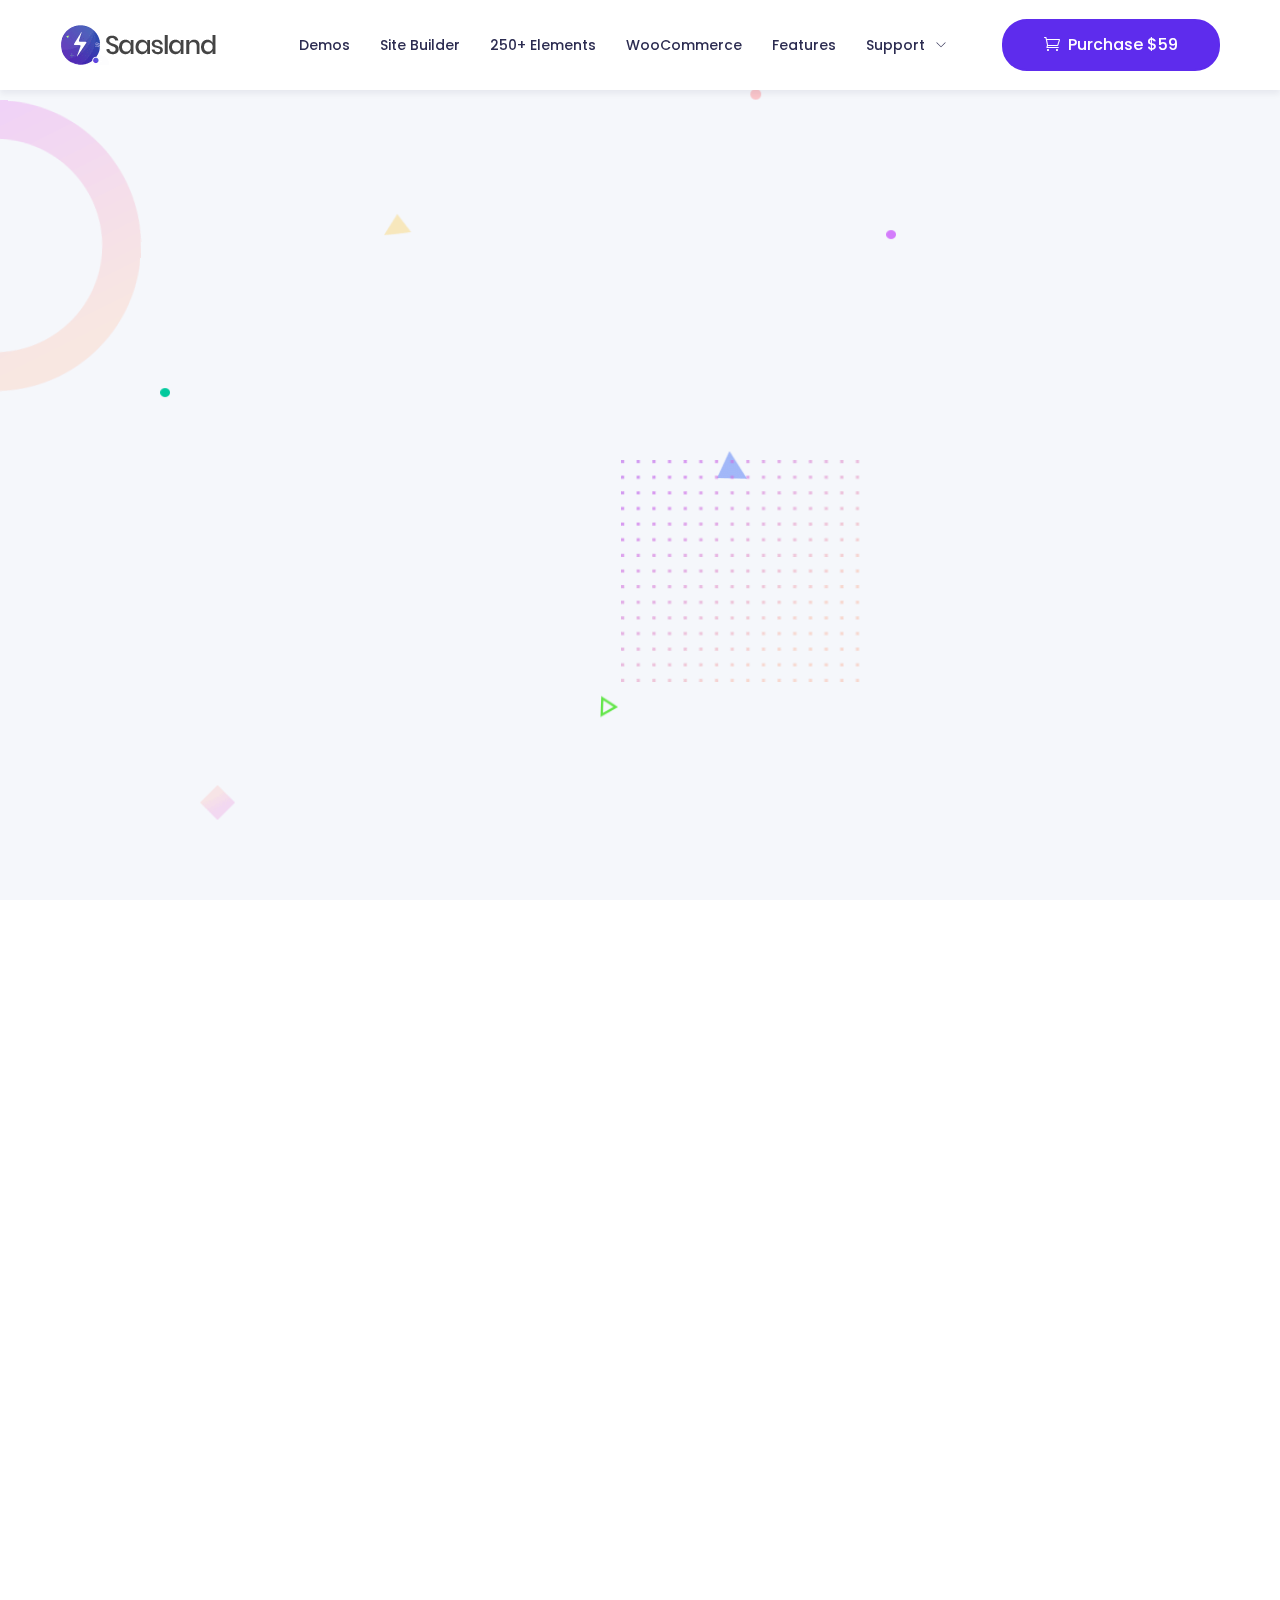
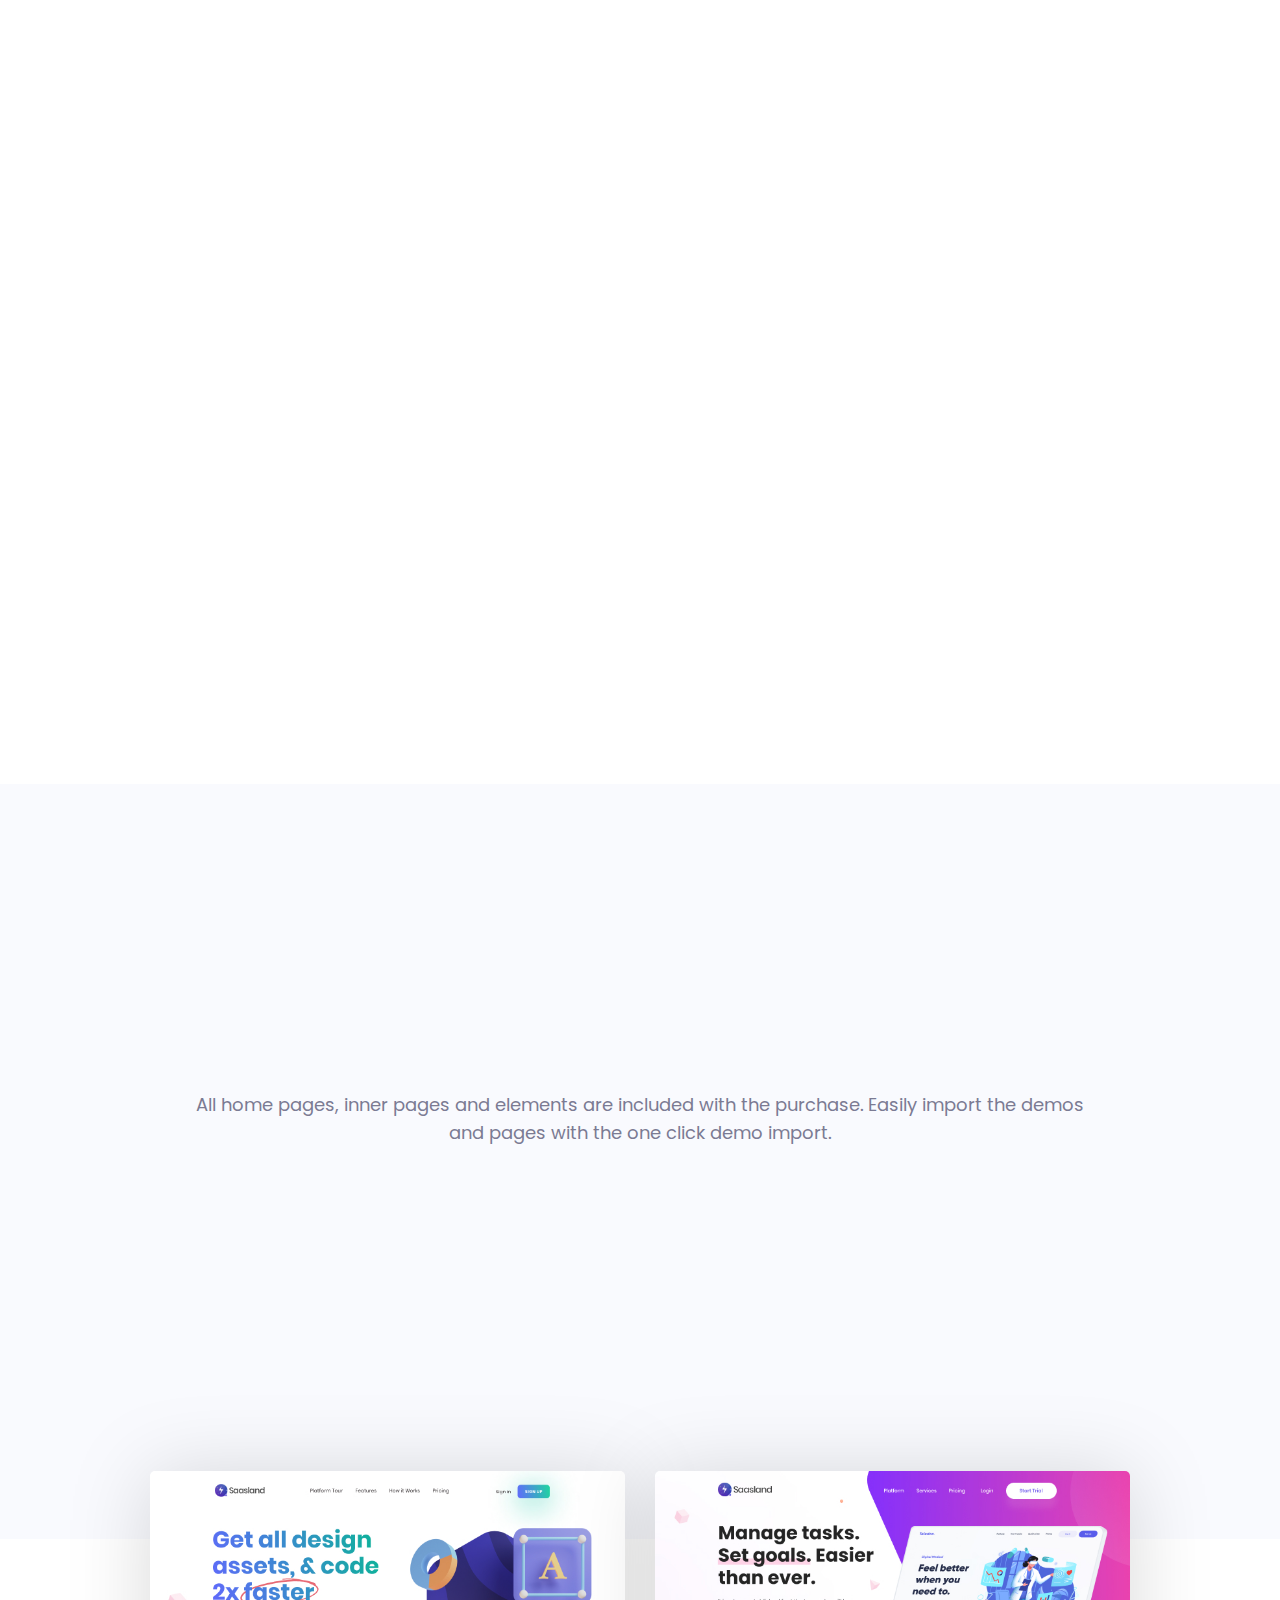
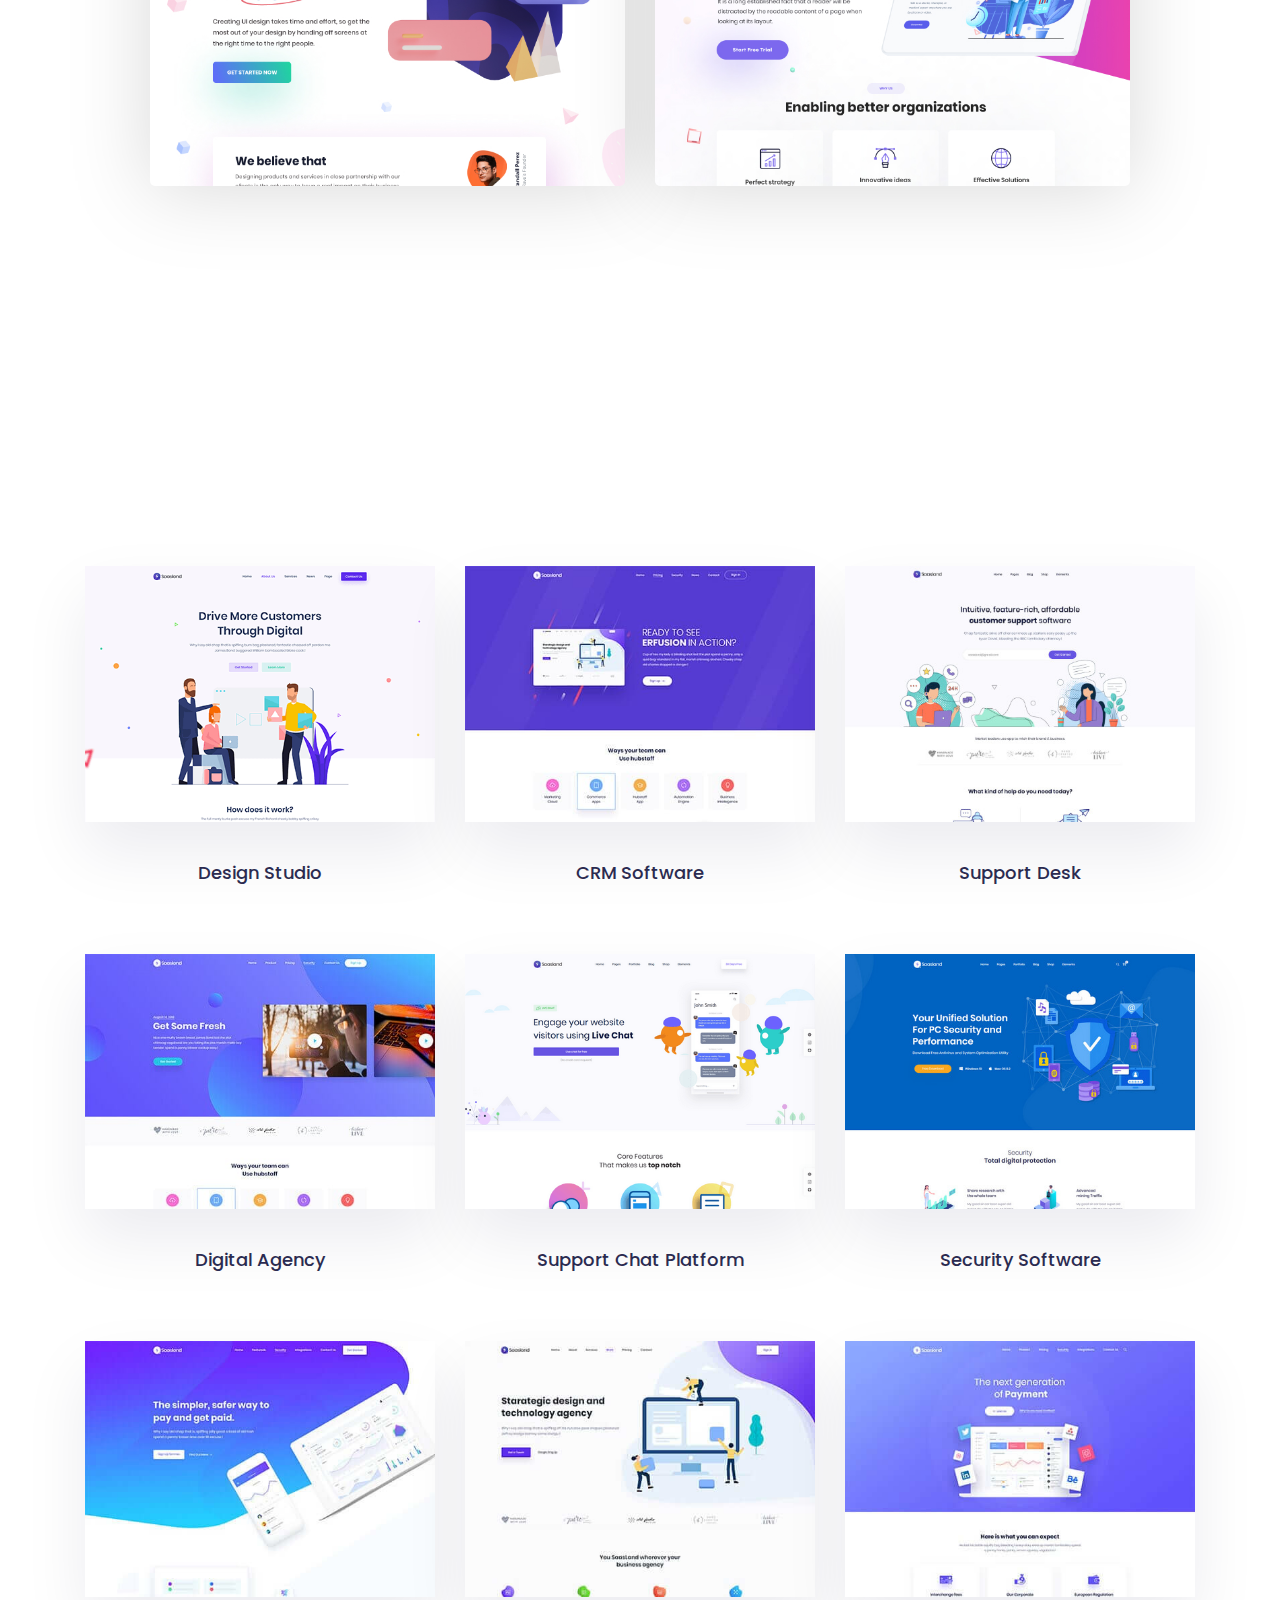
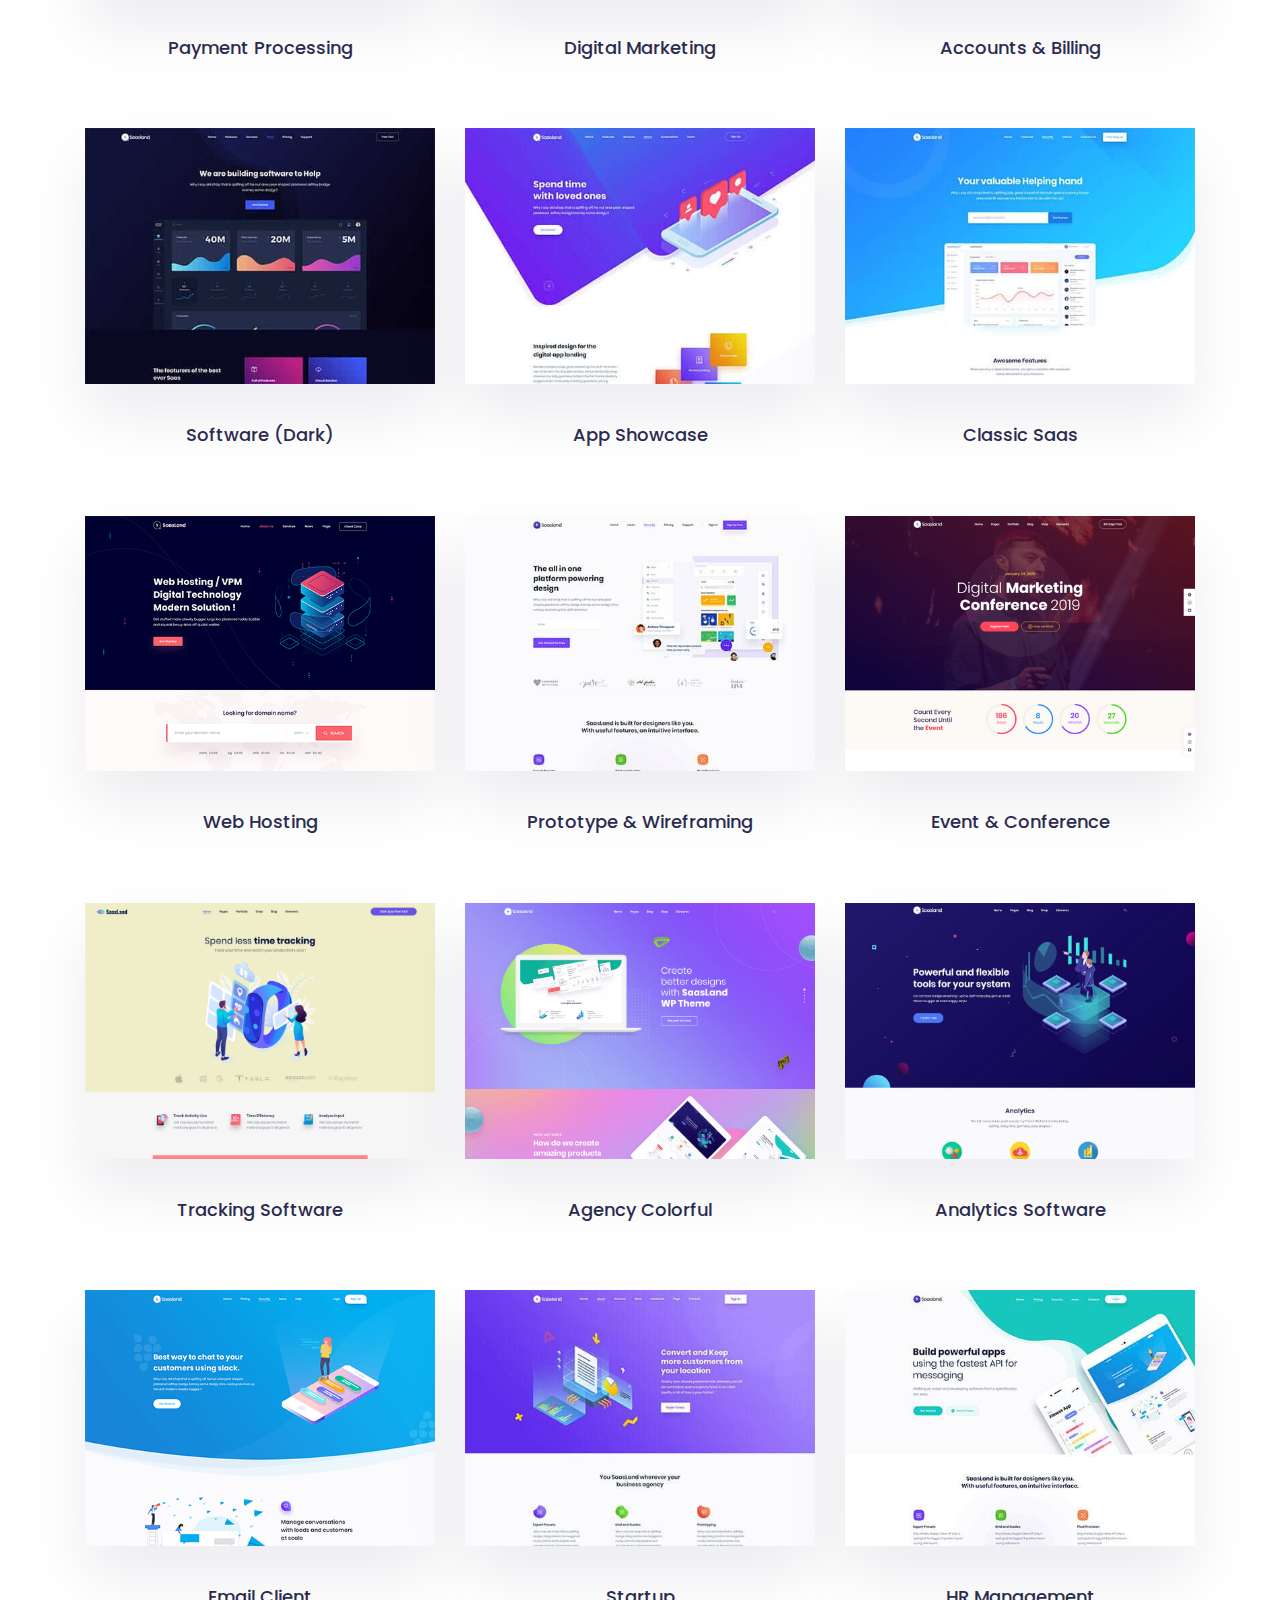
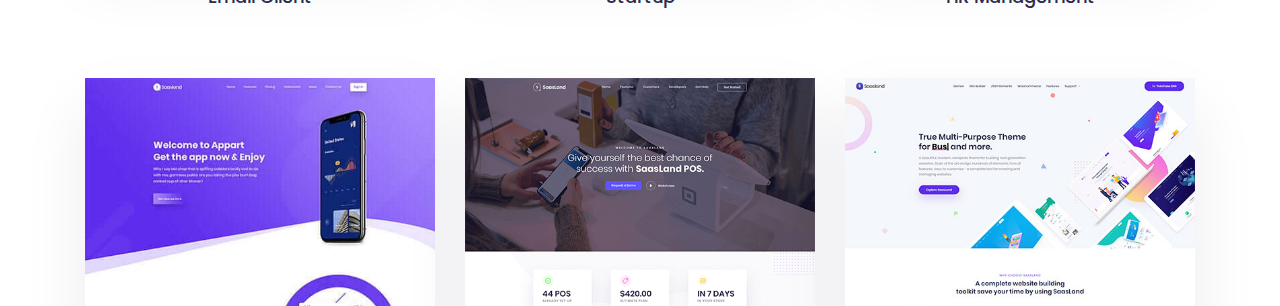
==== commit 7b35b2b3: "All" ====
--- a/indexx.html
+++ b/indexx.html
@@ -1,2562 +1,144 @@
-<!DOCTYPE html>
-<html lang="en-US" prefix="og: http://ogp.me/ns# fb: http://ogp.me/ns/fb# product: http://ogp.me/ns/product#" itemscope itemtype="http://schema.org/Offer">
-<head>
-    <script data-no-optimize="1">
-    var litespeed_docref = sessionStorage.getItem("litespeed_docref");
-    litespeed_docref && (document.referrer = litespeed_docref, sessionStorage.removeItem("litespeed_docref"));
-    </script>
-    <meta charset="UTF-8">
-    <link data-optimized="2" rel="stylesheet" href="asset/css/47d69f86194648e9d0e416180a85bef3.css"/>
-    <meta http-equiv="X-UA-Compatible" content="IE=edge">
-    <meta name="viewport" content="width=device-width, initial-scale=1.0">
-    <meta name='robots' content='index, follow, max-image-preview:large, max-snippet:-1, max-video-preview:-1'/>
-    <script data-cfasync="false" data-pagespeed-no-defer type="text/javascript">
-    //
-    var gtm4wp_datalayer_name = "dataLayer";
-    var dataLayer = dataLayer || [];
-    //
-    </script>
-    <title>Home - Data Analytics - Digital Agency</title>
-    <link rel="canonical" href="https://preview.droitthemes.net/wp/saasland/digital-agency/home-data-analytics/"/>
-    <meta property="og:locale" content="en_US"/>
-    <meta property="og:type" content="article"/>
-    <meta property="og:title" content="Home - Data Analytics - Digital Agency"/>
-    <meta property="og:description" content="Manage tasks. Set goals. Easier than ever. It is a long established fact that a reader will be distracted by the readable content of a page when looking at its layout. Start Free Trial Why us Enabling better organizations Perfect strategy Achieve virtually any design and layout from within the one template. Innovative ideas Achieve..."/>
-    <meta property="og:url" content="https://preview.droitthemes.net/wp/saasland/digital-agency/home-data-analytics/"/>
-    <meta property="og:site_name" content="Digital Agency"/>
-    <meta property="article:modified_time" content="2022-01-06T09:26:51+00:00"/>
-    <meta property="og:image" content="https://preview.droitthemes.net/wp/saasland/digital-agency/wp-content/uploads/sites/2/2021/12/Group-47244-1.png"/>
-    <meta name="twitter:card" content="summary_large_image"/>
-    <meta name="twitter:label1" content="Est. reading time"/>
-    <meta name="twitter:data1" content="8 minutes"/>
-    <script type="application/ld+json" class="yoast-schema-graph">{"@context":"https://schema.org","@graph":[{"@type":"WebSite","@id":"https://preview.droitthemes.net/wp/saasland/digital-agency/#website","url":"https://preview.droitthemes.net/wp/saasland/digital-agency/","name":"Digital Agency","description":"Multipurpose WordPress Theme for Startup","potentialAction":[{"@type":"SearchAction","target":{"@type":"EntryPoint","urlTemplate":"https://preview.droitthemes.net/wp/saasland/digital-agency/?s={search_term_string}"},"query-input":"required name=search_term_string"}],"inLanguage":"en-US"},{"@type":"ImageObject","@id":"https://preview.droitthemes.net/wp/saasland/digital-agency/home-data-analytics/#primaryimage","inLanguage":"en-US","url":"https://preview.droitthemes.net/wp/saasland/digital-agency/wp-content/uploads/sites/2/2021/12/Group-47244-1.png","contentUrl":"https://preview.droitthemes.net/wp/saasland/digital-agency/wp-content/uploads/sites/2/2021/12/Group-47244-1.png","width":671,"height":618},{"@type":"WebPage","@id":"https://preview.droitthemes.net/wp/saasland/digital-agency/home-data-analytics/#webpage","url":"https://preview.droitthemes.net/wp/saasland/digital-agency/home-data-analytics/","name":"Home - Data Analytics - Digital Agency","isPartOf":{"@id":"https://preview.droitthemes.net/wp/saasland/digital-agency/#website"},"primaryImageOfPage":{"@id":"https://preview.droitthemes.net/wp/saasland/digital-agency/home-data-analytics/#primaryimage"},"datePublished":"2021-11-24T07:34:55+00:00","dateModified":"2022-01-06T09:26:51+00:00","breadcrumb":{"@id":"https://preview.droitthemes.net/wp/saasland/digital-agency/home-data-analytics/#breadcrumb"},"inLanguage":"en-US","potentialAction":[{"@type":"ReadAction","target":["https://preview.droitthemes.net/wp/saasland/digital-agency/home-data-analytics/"]}]},{"@type":"BreadcrumbList","@id":"https://preview.droitthemes.net/wp/saasland/digital-agency/home-data-analytics/#breadcrumb","itemListElement":[{"@type":"ListItem","position":1,"name":"Home","item":"https://preview.droitthemes.net/wp/saasland/digital-agency/"},{"@type":"ListItem","position":2,"name":"Home &#8211; Data Analytics"}]}]}</script>
-    <link rel='dns-prefetch' href='//cdn.lordicon.com'/>
-    <link rel='dns-prefetch' href='//fonts.googleapis.com'/>
-    <link rel='dns-prefetch' href='//s.w.org'/>
-    <link rel="alternate" type="application/rss+xml" title="Digital Agency &raquo; Feed" href="https://preview.droitthemes.net/wp/saasland/digital-agency/feed/"/>
-    <link rel="alternate" type="application/rss+xml" title="Digital Agency &raquo; Comments Feed" href="https://preview.droitthemes.net/wp/saasland/digital-agency/comments/feed/"/>
-    <style id='woocommerce-inline-inline-css' type='text/css'>
-    .woocommerce form .form-row .required {
-        visibility: visible;
-    }
-    </style>
-    <link rel='preload' as='font' type='font/woff2' crossorigin='anonymous' id='tinvwl-webfont-font-css' href='https://preview.droitthemes.net/wp/saasland/digital-agency/wp-content/plugins/ti-woocommerce-wishlist/assets/fonts/tinvwl-webfont.woff2?ver=xu2uyi' media='all'/>
-    <style id='saasland-responsive-inline-css' type='text/css'>
-    .blog_breadcrumb_area {
-        height: 600px;
-    }
-
-    @media (max-width: 991px) {
-        .menu > .nav-item {
-            border-bottom-color: !important;
-        }
-    }
-
-    .new_footer_top .footer_bg {
-        background: url(https://droitthemes.com/wp/saasland-theme/wp-content/themes/saasland/assets/img/seo/footer_bg.png ) no-repeat scroll center 0 !important;
-    }
-
-    .new_footer_top .footer_bg .footer_bg_one {
-        background: url(https://droitthemes.com/wp/saasland-theme/wp-content/themes/saasland/assets/img/seo/car.png ) no-repeat center center !important;
-    }
-
-    .new_footer_top .footer_bg .footer_bg_two {
-        background: url(https://droitthemes.com/wp/saasland-theme/wp-content/themes/saasland/assets/img/seo/bike.png ) no-repeat center center !important;
-    }
-
-    .header_area .navbar .btn_get.btn-meta {
-        box-shadow: none;
-        box-shadow: none;
-    }
-
-    .header_area .navbar .btn_get.btn-meta:hover {
-        box-shadow: none;
-    }
-
-    .header_area.navbar_fixed .navbar .btn_get.btn-meta {
-    }
-
-    .header_area.navbar_fixed .navbar .btn_get.btn-meta:hover {
-    }
-
-    .single-product .product_details_area, .single section.blog_area_two, .elementor-template-full-width .elementor.elementor-6368, .sec_pad.page_wrapper {
-        padding-top: px;
-    }
-
-    .single-post section.blog_area_two, .elementor-template-full-width .elementor.elementor-6368, .sec_pad.page_wrapper {
-        padding-bottom: px;
-    }
-
-    .menu > .nav-item > .nav-link:hover, .menu > .nav-item > .nav-link.active {
-        color: #5e2ced !important;
-    }
-
-    .menu > .nav-item > .nav-link:before {
-        background: #5e2ced !important;
-    }
-
-    .navbar_fixed .menu > .nav-item > .nav-link {
-        color: #000000 !important;
-    }
-
-    .navbar_fixed .menu > .nav-item > .nav-link:hover, .navbar_fixed .menu > .nav-item > .nav-link.active {
-        color: #5e2ced !important;
-    }
-
-    .navbar_fixed .menu > .nav-item > .nav-link:before {
-        background: #5e2ced !important;
-    }
-    </style>
-    <link rel="https://api.w.org/" href="https://preview.droitthemes.net/wp/saasland/digital-agency/wp-json/"/>
-    <link rel="alternate" type="application/json" href="https://preview.droitthemes.net/wp/saasland/digital-agency/wp-json/wp/v2/pages/6368"/>
-    <link rel="edituri" type="application/rsd+xml" title="RSD" href="https://preview.droitthemes.net/wp/saasland/digital-agency/xmlrpc.php?rsd"/>
-    <link rel="wlwmanifest" type="application/wlwmanifest+xml" href="https://preview.droitthemes.net/wp/saasland/digital-agency/wp-includes/wlwmanifest.xml"/>
-    <meta name="generator" content="WordPress 5.8.3"/>
-    <meta name="generator" content="WooCommerce 6.0.0"/>
-    <link rel='shortlink' href='https://preview.droitthemes.net/wp/saasland/digital-agency/?p=6368'/>
-    <link rel="alternate" type="application/json+oembed" href="https://preview.droitthemes.net/wp/saasland/digital-agency/wp-json/oembed/1.0/embed?url=https%3A%2F%2Fpreview.droitthemes.net%2Fwp%2Fsaasland%2Fdigital-agency%2Fhome-data-analytics%2F"/>
-    <link rel="alternate" type="text/xml+oembed" href="https://preview.droitthemes.net/wp/saasland/digital-agency/wp-json/oembed/1.0/embed?url=https%3A%2F%2Fpreview.droitthemes.net%2Fwp%2Fsaasland%2Fdigital-agency%2Fhome-data-analytics%2F&#038;format=xml"/>
-    <meta name="framework" content="Redux 4.3.5"/>
-    <script data-cfasync="false" data-pagespeed-no-defer type="text/javascript">
-    //
-    var dataLayer_content = {
-        "pagePostType": "page",
-        "pagePostType2": "single-page",
-        "pagePostAuthor": "DroitThemes"
-    };
-    dataLayer.push(dataLayer_content); //
-    </script>
-    <script data-cfasync="false">
-    //
-    (function(w, d, s, l, i) {
-        w[l] = w[l] || [];
-        w[l].push({
-            'gtm.start':
-            new Date().getTime(),
-            event: 'gtm.js'
-        });
-        var f = d.getElementsByTagName(s)[0],
-            j = d.createElement(s),
-            dl = l != 'dataLayer' ? '&l=' + l : '';
-        j.async = true;
-        j.src =
-        '//www.googletagmanager.com/gtm.' + 'js?id=' + i + dl;
-        f.parentNode.insertBefore(j, f);
-    })(window, document, 'script', 'dataLayer', 'GTM-TKLTLWJ'); //
-    </script>
-    <noscript>
-        <style>
-        .woocommerce-product-gallery {
-            opacity: 1 !important;
-        }
-        </style>
-    </noscript>
-    <meta name="generator" content="Powered by Slider Revolution 6.5.14 - responsive, Mobile-Friendly Slider Plugin for WordPress with comfortable drag and drop interface."/>
-    <link rel="icon" href="https://preview.droitthemes.net/wp/saasland/digital-agency/wp-content/uploads/sites/2/2020/10/favicon-70x70.png" sizes="32x32"/>
-    <link rel="icon" href="https://preview.droitthemes.net/wp/saasland/digital-agency/wp-content/uploads/sites/2/2020/10/favicon.png" sizes="192x192"/>
-    <link rel="apple-touch-icon" href="https://preview.droitthemes.net/wp/saasland/digital-agency/wp-content/uploads/sites/2/2020/10/favicon.png"/>
-    <meta name="msapplication-TileImage" content="https://preview.droitthemes.net/wp/saasland/digital-agency/wp-content/uploads/sites/2/2020/10/favicon.png"/>
-    <script type="litespeed/javascript" data-i="1">
-    function setREVStartSize(e) {
-        window.RSIW = window.RSIW === undefined ? window.innerWidth : window.RSIW;
-        window.RSIH = window.RSIH === undefined ? window.innerHeight : window.RSIH;
-        try {
-            var pw = document.getElementById(e.c).parentNode.offsetWidth,
-                newh;
-            pw = pw === 0 || isNaN(pw) ? window.RSIW : pw;
-            e.tabw = e.tabw === undefined ? 0 : parseInt(e.tabw);
-            e.thumbw = e.thumbw === undefined ? 0 : parseInt(e.thumbw);
-            e.tabh = e.tabh === undefined ? 0 : parseInt(e.tabh);
-            e.thumbh = e.thumbh === undefined ? 0 : parseInt(e.thumbh);
-            e.tabhide = e.tabhide === undefined ? 0 : parseInt(e.tabhide);
-            e.thumbhide = e.thumbhide === undefined ? 0 : parseInt(e.thumbhide);
-            e.mh = e.mh === undefined || e.mh == "" || e.mh === "auto" ? 0 : parseInt(e.mh, 0);
-            if (e.layout === "fullscreen" || e.l === "fullscreen")
-                newh = Math.max(e.mh, window.RSIH);
-            else {
-                e.gw = Array.isArray(e.gw) ? e.gw : [e.gw];
-                for (var i in e.rl)
-                    if (e.gw[i] === undefined || e.gw[i] === 0)
-                        e.gw[i] = e.gw[i - 1];
-                e.gh = e.el === undefined || e.el === "" || (Array.isArray(e.el) && e.el.length == 0) ? e.gh : e.el;
-                e.gh = Array.isArray(e.gh) ? e.gh : [e.gh];
-                for (var i in e.rl)
-                    if (e.gh[i] === undefined || e.gh[i] === 0)
-                        e.gh[i] = e.gh[i - 1];
-                var nl = new Array(e.rl.length),
-                    ix = 0,
-                    sl;
-                e.tabw = e.tabhide >= pw ? 0 : e.tabw;
-                e.thumbw = e.thumbhide >= pw ? 0 : e.thumbw;
-                e.tabh = e.tabhide >= pw ? 0 : e.tabh;
-                e.thumbh = e.thumbhide >= pw ? 0 : e.thumbh;
-                for (var i in e.rl)
-                    nl[i] = e.rl[i] < window.RSIW ? 0 : e.rl[i];
-                sl = nl[0];
-                for (var i in nl)
-                    if (sl > nl[i] && nl[i] > 0) {
-                        sl = nl[i];
-                        ix = i
-                    }
-                var m = pw > (e.gw[ix] + e.tabw + e.thumbw) ? 1 : (pw - (e.tabw + e.thumbw)) / (e.gw[ix]);
-                newh = (e.gh[ix] * m) + (e.tabh + e.thumbh)
-            }
-            var el = document.getElementById(e.c);
-            if (el !== null && el)
-                el.style.height = newh + "px";
-            el = document.getElementById(e.c + "_wrapper");
-            if (el !== null && el) {
-                el.style.height = newh + "px";
-                el.style.display = "block"
-            }
-        } catch (e) {
-            console.log("Failure at Presize of Slider:" + e)
-        }
-    }
-    </script>
-    <style type="text/css" id="wp-custom-css">
-    .text_background_color span {
-        position: relative;
-        display: inline-block;
-        z-index: 2;
-    }
-
-    .text_background_color span.drdt-ignore-dark::before {
-        content: "";
-        width: 100%;
-        height: 15px;
-        position: absolute;
-        bottom: 8px;
-        left: 0;
-        background: #FED4E7;
-        z-index: -1;
-    }
-
-    .faster_border_round .saasland_heading span {
-        display: inline-block;
-    }
-
-    .faster_border_round .saasland_heading span::before {
-        content: "";
-        position: absolute;
-        left: 75px;
-        bottom: 20px;
-        width: 238px;
-        height: 83px;
-        z-index: -1;
-        background: url(https://preview.droitthemes.net/wp/saasland/digital-agency/wp-content/uploads/sites/2/2021/12/Vector-11.png.webp) no-repeat;
-    }
-
-    @media (max-width: 1024px) {
-        .faster_border_round
-        .saasland_heading span::before {
-            content: "";
-            position: absolute;
-            left: 52px;
-            bottom: -9px;
-            width: 47%;
-            height: 83px;
-            z-index: -1;
-            background-size: contain;
-        }
-
-        .design_agency_subscribe.elementor-section-height-default.drdt-ignore-dark::after {
-            display: none;
-        }
-    }
-
-    @media (max-width: 1200px) {
-        .faster_border_round .saasland_heading span::before {
-            display: none;
-        }
-    }
-
-    @media (max-width: 768px) {
-        .support_testimonial_info .testimonial_slider {
-            max-width: 590px;
-        }
-    }
-
-    a.menu_cus.btn_get.btn-meta.btn_hover.btn-new-design-agency.drdt-ignore-dark {
-        background: linear-gradient(85.2deg, #6366FF -3.07%, #21D3A1 97.37%);
-        box-shadow: 0px 25px 100px 25px rgba(38, 203, 169, 0.25);
-        border-radius: 10px;
-        color: white;
-        border: none;
-    }
-
-    a.menu_cus.btn_get.btn-meta.btn_hover.btn-new-design-agency.drdt-ignore-dark:hover {
-        background: linear-gradient( 85.2deg, #118d6a -3.07%, #4d50d1 97.37%);
-    }
-
-    a.menu_cus.btn_get.btn-meta.btn_hover.home-new-data-analisis.drdt-ignore-dark {
-        border-radius: 100px;
-        margin-left: 0;
-    }
-
-    .elementor-element.elementor-element-b8efe90.elementor-widget.elementor-widget-Saasland_testimonial_single {
-        position: static;
-    }
-
-    .hover-blue .elementor-text-editor a:hover {
-        color: #00aff0 !important;
-    }
-
-    .hover-white .elementor-text-editor a:hover {
-        color: #fff !important;
-    }
-
-    .page-id-529 .menu_toggle .hamburger span, .page-id-529 .menu_toggle .hamburger-cross span {
-        background: #fff !important;
-    }
-
-    .testimonial-slider-author-img-control .support_testimonial_info .testimonial_slider .author_img {
-        border: none !important;
-        box-shadow: none !important;
-        -webkit-box-shadow: none !important;
-        width: 100px;
-        height: 121px;
-    }
-
-    .testimonial-slider-author-img-control .testimonial_item {
-        margin-top: 50px;
-    }
-
-    .testimonial-slider-author-img-control .agency_testimonial_info .testimonial_slider .testimonial_item .author_img img {
-        max-width: 100%;
-        margin-top: 41px;
-        filter: drop-shadow(3px 10px 50px rgba(75, 1, 177, 0.4));
-    }
-
-    .agency_testimonial_info .testimonial_slider .testimonial_item .author_img img {
-        border-radius: unset;
-    }
-
-    .elementor-6580 .elementor-element.elementor-element-565ac105 .support_testimonial_info .testimonial_slider .testimonial_item {
-        background: #FFFFFF;
-        box-shadow: -1px 1px 27px 5px rgb(78 0 196 / 30%);
-        border-radius: 10px;
-    }
-
-    .testimonial-slider-author-img-control p.drdt-ignore-dark {
-        position: absolute;
-        top: 188px;
-        padding-right: 73px;
-    }
-
-    @media (max-width: 767px) {
-        button.owl-prev {
-            display: none;
-        }
-
-        button.owl-next {
-            display: none;
-        }
-    }
-
-    @media (max-width: 525px) {
-        .testimonial-slider-author-img-control p.drdt-ignore-dark {
-            top: 176px;
-            padding-right: 27px;
-        }
-
-        .agency_testimonial_info .testimonial_slider .testimonial_item .author_description {
-            margin-top: 211px;
-        }
-
-        .support_testimonial_info .testimonial_slider .testimonial_item .author_description {
-            margin-bottom: 25px;
-        }
-
-        .elementor-6580 .elementor-element.elementor-element-565ac105 .support_testimonial_info .testimonial_slider .testimonial_item {
-            padding: 100px 10px 18px;
-        }
-    }
-
-    .agency_testimonial_info .testimonial_slider .testimonial_item .author_description {
-        margin-top: 154px;
-    }
-
-    .agency_testimonial_info .testimonial_slider .owl-dots {
-        display: none;
-    }
-
-    .testimonials-responsive-img .item_img {
-        box-shadow: none !important;
-    }
-
-    @media (max-width: 525px) {
-        .h_testimonial_thumb .item .item_img {
-            width: 50px !important;
-            height: 50px !important;
-            overflow: none !important;
-        }
-    }
-
-    @media (max-width: 525px) {
-        .h_testimonial_thumb .slick-slide:nth-child(2) {
-            margin-top: 90px
-        }
-    }
-
-    @media (max-width: 525px) {
-        .h_testimonial_thumb .slick-slide:nth-child(1) {
-            margin-top: 20px
-        }
-    }
-
-    @media (max-width: 525px) {
-        .h_testimonial_thumb .slick-slide:nth-child(3) {
-            margin-top: 20px
-        }
-    }
-
-    @media (max-width: 525px) {
-        .h_testimonial_thumb .slick-slide:nth-child(5) {
-            margin-top: 20px
-        }
-    }
-
-    @media (max-width: 767px) {
-        .h_testimonial_area {
-            padding-bottom: 50px !important;
-        }
-    }
-
-    .rotate-name-author h2, .rotate-name-author h5 {
-        transform: rotate(270deg);
-    }
-
-    .subscribe_form_digital_agency .col-form-label-sm {
-        display: none;
-    }
-
-    .home_demo_2_pricenig .droit-pro-price-price-after {
-        display: inline-block;
-    }
-
-    .home_demo_2_pricenig ul.droit-icon-list-items {
-        text-align: left;
-    }
-
-    .home_demo_2_pricenig h5.dl_pro_pricing_sub_title {
-        text-align: left;
-    }
-
-    .home_demo_2_pricenig li.droit-icon-list-item {
-        padding-bottom: 0;
-    }
-
-    .subscribe_form_digital_agency .drdt-ignore-dark {
-        padding-right: 30px;
-    }
-
-    @media (max-width: 767px) {
-        .subscribe_form_digital_agency .drdt-ignore-dark {
-            padding-right: 0px;
-        }
-
-        .subscribe_form_digital_agency button.submit_btn {
-            padding: 10px 20px !important;
-        }
-    }
-
-    .subscribe_form_digital_agency .input-group > .custom-select:not(:first-child), .input-group > .form-control:not(:first-child) {
-        border-radius: 8px;
-        margin-right: 12px;
-    }
-
-    .subscribe_form_digital_agency button.submit_btn {
-        border-radius: 10px;
-        border: none;
-        background-image: linear-gradient( 85.2deg, #6366FF -3.07%, #21D3A1 97.37%);
-        padding: 10px 18px;
-        color: #FFFFFF;
-    }
-
-    .subscribe_form_digital_agency button.submit_btn:hover {
-        background: black;
-    }
-
-    .subscribe_form_digital_agency button.submit_btn::after {
-        display: inline-block;
-        content: "\e628";
-        font-family: "themify";
-        width: 25px;
-        cursor: pointer;
-        font-size: 22px;
-    }
-
-    .pricing_seving_button span.dl_toggler_label.dl-after-title {
-        position: relative;
-    }
-
-    .pricing_seving_button span.dl_toggler_label.dl-after-title::after {
-        display: inline-block;
-        content: "Save 20%";
-        position: absolute;
-        left: 60px;
-        top: 1px;
-        width: 80px;
-        color: #5c73f550;
-        font-family: 'Poppins';
-        font-weight: 400;
-        font-size: 12px;
-    }
-
-    .blog_post_slider .dl_testimonial_swiper_navigation .swiper_testimonial_nav_button {
-        display: inline-flex;
-        align-items: center;
-        justify-content: center;
-    }
-
-    .home_demo_2_pricenig.btn_color .dl_pro_pricing_btn {
-        font-size: 15px;
-        font-weight: 500;
-        font-style: normal;
-        border-radius: 10px;
-        background-image: linear-gradient(80deg, #6366FF40 0%, #21D3A140 100%);
-        color: #21d3a1;
-        padding-top: 0;
-        max-width: 225px;
-        max-height: 60px;
-        margin-left: 40px;
-    }
-
-    .home_demo_2_pricenig.btn_color a.dl_btn.btn_1.dl_pricing_btn {
-        background: -webkit-linear-gradient(45deg, #6366ff, #00bf89);
-        -webkit-background-clip: text;
-        -webkit-text-fill-color: transparent;
-        font-size: 15px;
-        font-weight: 500;
-    }
-
-    .home_demo_2_pricenig.btn_color_2 .dl_pro_pricing_btn {
-        font-size: 15px;
-        font-weight: 500;
-        font-style: normal;
-        border-radius: 10px;
-        background-color: white;
-        padding-top: 0;
-        max-width: 225px;
-        max-height: 60px;
-        margin-left: 40px;
-    }
-
-    .home_demo_2_pricenig.btn_color_2 a.dl_btn.btn_1.dl_pricing_btn {
-        background: -webkit-linear-gradient(45deg, #6366ff, #00bf89);
-        -webkit-background-clip: text;
-        -webkit-text-fill-color: transparent;
-        font-size: 15px;
-        font-weight: 500;
-    }
-
-    @media (max-width: 525px) {
-        .agency_portfolio_image .portfolio-img {
-            margin-top: 40px;
-        }
-    }
-
-    .design_agency_subscribe.elementor-section-height-default.drdt-ignore-dark::after {
-        content: "";
-        position: absolute;
-        right: -49px;
-        bottom: -82px;
-        width: 175px;
-        height: 100%;
-        background: url(https://preview.droitthemes.net/wp/saasland/digital-agency/wp-content/uploads/sites/2/2021/12/Layer-1-1-1.png) no-repeat;
-    }
-
-    .blog_post_slider
-    .dl_post_category a:last-child {
-        background-color: #02C56226 !important;
-        color: #02C562 !important;
-    }
-
-    @media (max-width: 1440px) {
-        .chat_features_img {
-            position: unset;
-        }
-    }/*CyberSecurity*/
-
-    .cyber_text_color span {
-        color: #44DA64;
-        font-weight: 700;
-    }/*cyber form start*/
-    .cyber_hero_text_shadow span {
-        position: relative;
-        display: inline-block;
-    }
-
-    .cyber_hero_text_shadow span::before {
-        content: "";
-        width: 100%;
-        height: 100%;
-        position: absolute;
-        left: 0;
-        bottom: 0;
-        background-image: url(https://preview.droitthemes.net/wp/saasland/digital-agency/wp-content/uploads/sites/2/2022/01/Vector.png);
-        z-index: -1;
-        background-repeat: no-repeat;
-        background-size: contain;
-    }
-
-    .cyber_contact_form input.wpcf7-form-control.wpcf7-text.wpcf7-validates-as-required {
-        background: transparent;
-    }
-
-    .cyber_contact_form input.wpcf7-form-control.wpcf7-text.wpcf7-email.wpcf7-validates-as-email {
-        background: transparent;
-    }
-
-    .cyber_contact_form input.wpcf7-form-control.has-spinner.wpcf7-submit {
-        background: linear-gradient(85.2deg, #6366FF -3.07%, #44DA64 97.37%);
-        box-shadow: 0px 25px 100px 25px rgba(38, 203, 169, 0.2);
-    }
-
-    .cyber_contact_form input.wpcf7-form-control.has-spinner.wpcf7-submit:hover {
-        background: linear-gradient(85.2deg, #44DA64 -3.07%, #6366FF 97.37%);
-    }/*cyber form end*//*cyber testimonial start*/
-
-    .testimonial_cyber .h_testimonial_slider_inner {
-        display: flex;
-        flex-direction: row-reverse;
-    }
-
-    .testimonial_cyber .item {
-        text-align: start;
-    }
-
-    .testimonial_cyber .item h2.a_title {
-        text-align: start !important;
-    }
-
-    .testimonial_cyber .testimonial_author {
-        position: relative;
-        display: inline-block;
-    }
-
-    .testimonial_cyber .testimonial_author::before {
-        content: "";
-        position: absolute;
-        left: -108px;
-        top: 12px;
-        width: 100%;
-        height: 100%;
-        background-image: url(https://preview.droitthemes.net/wp/saasland/digital-agency/wp-content/uploads/sites/2/2022/01/Vector-1.png);
-        background-position: center;
-        background-repeat: no-repeat;
-    }
-
-    .testimonial_cyber .h_testimonial_slider .testimonial_author {
-        padding-top: 22px;
-        margin-left: 71px;
-    }
-
-    .testimonial_cyber .h_testimonial_thumb .slick-slide:nth-child(1) {
-        margin-top: 0;
-        position: absolute;
-        top: 271px;
-        left: 194px;
-    }
-
-    .testimonial_cyber .h_testimonial_thumb .slick-slide:nth-child(2) {
-        margin-top: 0;
-        position: absolute;
-        top: 265px;
-        left: 75px;
-    }
-
-    .testimonial_cyber .h_testimonial_thumb .slick-slide:nth-child(3) {
-        margin-top: 0;
-        position: absolute;
-        top: 380px;
-        left: 37px;
-    }
-
-    .testimonial_cyber .h_testimonial_thumb .slick-slide:nth-child(4) {
-        margin-top: 0;
-        position: absolute;
-        top: 275px;
-        left: -106px;
-    }
-
-    .testimonial_cyber .h_testimonial_thumb .slick-slide:nth-child(5) {
-        margin-top: 0;
-        position: absolute;
-        top: 76px;
-        left: -52px;
-    }
-
-    .testimonial_cyber .h_testimonial_thumb .slick-slide:nth-child(6) {
-        margin-top: 0;
-        position: absolute;
-        top: 112px;
-        left: 175px;
-    }
-
-    .testimonial_cyber
-    .h_testimonial_slider {
-        max-width: 677px;
-        margin: 0;
-        text-align: center;
-    }
-
-    .testimonial_cyber .h_testimonial_thumb .item .item_img {
-        box-shadow: none;
-    }
-
-    .testimonial_cyber h2.content {
-        margin: -24px 0px 5px 0px;
-    }
-
-    @media (max-width: 1400px) {
-        .testimonial_cyber .h_testimonial_slider_inner {
-        }
-    }
-
-    @media (max-width: 1024px) {
-        .testimonial_cyber
-        .h_testimonial_slider {
-            max-width: 476px;
-            margin: 0;
-        }
-
-        .testimonial_cyber .h_testimonial_thumb .slick-slide:nth-child(1) {
-            margin-top: 0;
-            position: absolute;
-            top: 271px;
-            left: 101px;
-        }
-
-        .testimonial_cyber .h_testimonial_thumb .slick-slide:nth-child(2) {
-            margin-top: 0;
-            position: absolute;
-            top: 265px;
-            left: -7px;
-        }
-
-        .testimonial_cyber .h_testimonial_thumb .slick-slide:nth-child(3) {
-            margin-top: 0;
-            position: absolute;
-            top: 380px;
-            left: -65px;
-        }
-
-        .testimonial_cyber .h_testimonial_thumb .slick-slide:nth-child(4) {
-            margin-top: 0;
-            position: absolute;
-            top: 268px;
-            left: -181px;
-        }
-
-        .testimonial_cyber .h_testimonial_thumb .slick-slide:nth-child(5) {
-            margin-top: 0;
-            position: absolute;
-            top: 76px;
-            left: -131px;
-        }
-
-        .testimonial_cyber .h_testimonial_thumb .slick-slide:nth-child(6) {
-            margin-top: 0;
-            position: absolute;
-            top: 112px;
-            left: 87px;
-        }
-    }
-
-    @media (max-width: 767px) {
-        .testimonial_cyber .h_testimonial_slider_inner {
-            display: flex;
-            flex-direction: column;
-            align-items: stretch;
-        }
-    }/*cyber testimonial end*/
-    </style>
-    <style id="saasland_opt-dynamic-css" title="dynamic-css" class="redux-options-output">
-    .ctn-preloader .animation-preloader .txt-loading, .ctn-preloader .animation-preloader .txt-loading .letters-loading:before {
-        font-display: swap;
-    }
-
-    .ctn-preloader p {
-        font-display: swap;
-    }
-
-    .header_area .header_top .header_top_column, .header_area .header_top ul p, .header_area .header_top ul li {
-        font-display: swap;
-    }
-
-    #navbarSupportedContent a.btn_get {
-        font-display: swap;
-    }
-
-    .header_area .navbar .btn_get {
-        color: #5e2ced;
-    }
-
-    .header_area .navbar .btn_get {
-        border-color: #ffffff;
-    }
-
-    .header_area .navbar .btn_get {
-        background: #ffffff;
-    }
-
-    .header_area .navbar .btn_get:hover {
-        color: #ffffff;
-    }
-
-    .header_area .navbar .btn_get:hover {
-        border-color: #5e2ced;
-    }
-
-    .header_area .navbar .btn_get:hover {
-        background: #5e2ced;
-    }
-
-    .navbar_fixed .header_area .navbar .btn_get:hover {
-        border-color: #5e2ced;
-    }
-
-    .navbar_fixed.header_area .navbar .btn_get {
-        border-color: #5e2ced;
-    }
-
-    .navbar_fixed.header_area .navbar .btn_get {
-        color: #5e2ced;
-    }
-
-    .header_area.navbar_fixed .navbar .btn_get.btn-meta:hover {
-        color: #ffffff;
-    }
-
-    .breadcrumb_content h1, .breadcrumb_content_two h1 {
-        font-display: swap;
-    }
-
-    .breadcrumb_content p {
-        font-display: swap;
-    }
-
-    .new_footer_top {
-        padding-top: 120px;
-        padding-right: 0px;
-        padding-bottom: 270px;
-        padding-left: 0px;
-    }
-
-    .footer-widget .widget_title {
-        font-display: swap;
-    }
-
-    .new_footer_top p, .new_footer_top .f_widget.about-widget ul li a {
-        font-display: swap;
-    }
-
-    .header_area .navbar .navbar-nav .menu-item a, .menu > .nav-item.submenu .dropdown-menu .nav-item .nav-link {
-        font-display: swap;
-    }
-
-    .menu > .nav-item.submenu.mega_menu.mega_menu_two .mega_menu_inner .dropdown-menu .nav-item .item .text {
-        font-display: swap;
-    }
-
-    .header_area .navbar .navbar-nav .menu-item a:hover, .header_area .menu > .nav-item.active .nav-link {
-        color: #ffffff;
-    }
-
-    .header_area .navbar .navbar-nav .menu-item {
-        margin-top: 0px;
-        margin-right: 40px;
-        margin-bottom: 0px;
-        margin-left: 0px;
-    }
-
-    header.navbar_fixed .menu > .nav-item > .nav-link, header.header_area.navbar_fixed .navbar .navbar-nav .menu-item a, .header_area.navbar_fixed .menu_center .menu > .nav-item > .nav-link, header.navbar_fixed .navbar .search_cart .search a.nav-link i {
-        color: #051441;
-    }
-
-    header.navbar_fixed .navbar .search_cart .search a.nav-link:before {
-        background: #051441;
-    }
-
-    .header_area.navbar_fixed .menu_six .menu > .nav-item.active > .nav-link, .header_area.navbar_fixed .menu_six .menu > .nav-item:hover > .nav-link, header.header_area.navbar_fixed .navbar .navbar-nav .menu-item.active a, .header_area.navbar_fixed .menu > .nav-item.active .nav-link, .header_area.navbar_fixed .menu_center .menu > .nav-item:hover > .nav-link, .menu_center .menu > .nav-item.submenu .dropdown-menu .nav-item:hover > .nav-link span.arrow_carrot-right, .menu_center .menu > .nav-item.submenu .dropdown-menu .nav-item.active > .nav-link, .menu_center .menu > .nav-item.submenu .dropdown-menu .nav-item:hover > .nav-link, .header_area.navbar_fixed .menu_center .menu > .nav-item.active > .nav-link
-    {
-        color: #5e2ced;
-    }
-
-    .navbar .offcanfas_menu > .nav-item .nav-link, .navbar .offcanfas_menu > .nav-item.submenu .dropdown-menu > .nav-item > .nav-link {
-        font-display: swap;
-    }
-
-    body, .f_p, .p_service_item p, .blog_list_item_two .blog_content p {
-        font-display: swap;
-    }
-
-    h1, h1.f_p, .breadcrumb_content h1 {
-        font-display: swap;
-    }
-
-    h2, h2.f_p {
-        font-display: swap;
-    }
-
-    h3, h3.f_p, .job_details_area h3 {
-        font-display: swap;
-    }
-
-    h4, h4.f_p {
-        font-display: swap;
-    }
-
-    h5, h5.f_p {
-        font-display: swap;
-    }
-
-    h6, h6.f_p, .job_info .info_item h6 {
-        font-display: swap;
-    }
-
-    .blog .breadcrumb_content_two h1 {
-        font-display: swap;
-    }
-
-    .blog_breadcrumb_area .breadcrumb_content_two h5, .blog_breadcrumb_area .breadcrumb_content_two h5 a {
-        font-display: swap;
-    }
-
-    .blog_breadcrumb_area .breadcrumb_content_two h1 {
-        font-display: swap;
-    }
-
-    .blog_breadcrumb_area .breadcrumb_content_two ol li, .blog_breadcrumb_area .breadcrumb_content_two ol li a {
-        font-display: swap;
-    }
-
-    .single-portfolio .breadcrumb_content h1 {
-        font-display: swap;
-    }
-
-    .single-portfolio .breadcrumb_content > p {
-        font-display: swap;
-    }
-
-    .single-service .breadcrumb_content h1 {
-        font-display: swap;
-    }
-
-    .single-service .breadcrumb_content > p {
-        font-display: swap;
-    }
-
-    .single-case_study .breadcrumb_content h1 {
-        font-display: swap;
-    }
-
-    .single-case_study .breadcrumb_content > p {
-        font-display: swap;
-    }
-
-    .single-case_study .breadcrumb_content h1 {
-        font-display: swap;
-    }
-
-    .single-case_study .breadcrumb_content > p {
-        font-display: swap;
-    }
-    </style>
-</head>
-<body class="page-template page-template-elementor_header_footer page page-id-6368 wp-embed-responsive theme-saasland woocommerce-no-js tinvwl-theme-style not_logged_in saasland-3.4.0 elementor-default elementor-template-full-width elementor-kit-3 elementor-page elementor-page-6368" data-spy="scroll" data-target=".navbar" data-offset="70">
-    <div class="body_wrapper">
-        <header class="header_area  header_stick">
-            <nav class="navbar navbar-expand-lg menu_one menu_right">
-                <div class="container">
-                    <a class="navbar-brand sticky_logo" href="https://preview.droitthemes.net/wp/saasland/digital-agency/">
-                        <img data-lazyloaded="1" src="http://localhost:8888/etuya_/asset/img/etuya.png" width="156" height="40" class="main_logo_img" data-src="http://localhost:8888/etuya_/asset/img/etuya.png" data-srcset='http://localhost:8888/etuya_/asset/img/etuya.png 2x' alt="etuya">
-                        <img data-lazyloaded="1" src="http://localhost:8888/etuya_/asset/img/etuya.png" width="156" height="40" class="sticky_logo_img" data-src="http://localhost:8888/etuya_/asset/img/etuya.png" data-srcset='http://localhost:8888/etuya_/asset/img/etuya.png 2x' alt="Digital Agency">
-                    </a>
-                    <button class="navbar-toggler collapsed" type="button" data-toggle="collapse" data-target="#navbarSupportedContent" aria-controls="navbarSupportedContent" aria-expanded="false" aria-label="Toggle navigation">
-                        <span class="menu_toggle">
-                            <span class="hamburger">
-                                <span></span>
-                                <span></span>
-                                <span></span>
-                            </span>
-                            <span class="hamburger-cross">
-                                <span></span>
-                                <span></span>
-                            </span>
-                        </span>
-                    </button>
-                    <div class="collapse navbar-collapse" id="navbarSupportedContent">
-                        <ul id="menu-main-menu" class="navbar-nav menu  ml-auto">
-                            <li itemscope="itemscope" id="menu-item-6152" class="menu-item menu-item-type-custom menu-item-object-custom menu-item-6152 dropdown submenu nav-item mega_menu mega_menu_two">
-                                <a href="https://preview.droitthemes.net/wp/saasland/digital-agency/#" class="nav-link">
-                                    Home
-                                    <span class="arrow_carrot-right"></span>
-                                </a>
-                            </li>
-                            <li itemscope="itemscope" id="menu-item-6152" class="menu-item menu-item-type-custom menu-item-object-custom menu-item-6152 dropdown submenu nav-item mega_menu mega_menu_two">
-                                <a href="https://preview.droitthemes.net/wp/saasland/digital-agency/#" class="nav-link">
-                                    About
-                                    <span class="arrow_carrot-right"></span>
-                                </a>
-                            </li>
-                            <li itemscope="itemscope" id="menu-item-6148" class="menu-item menu-item-type-custom menu-item-object-custom menu-item-6148 dropdown submenu nav-item">
-                                <a href="https://preview.droitthemes.net/wp/saasland/digital-agency/#" class="nav-link">
-                                    Work
-                                    <span class="arrow_carrot-right"></span>
-                                </a>
-                                <ul class="dropdown-menu mega_menu_three">
-                                    <li class="nav-item">
-                                        <ul class="dropdown-menu">
-                                            <li class="nav-item">
-                                                <a href="https://preview.droitthemes.net/wp/saasland/shop/" class="nav-link">
-                                                    <span class="navdropdown_link">
-                                                        <span class="navdropdown_icon">
-                                                            <img data-lazyloaded="1" src="https://preview.droitthemes.net/[data-uri]" data-src="https://droitthemes.com/wp/saasland-theme/wp-content/uploads/2019/10/shop-grid.png" alt=" Product Grid ">
-                                                        </span>
-                                                        <span class="navdropdown_content">
-                                                            <p class="mega_menu_title">AKSARA</p>
-                                                            <p>Indonesian Low Carbon Development Planning and Monitoring Application</p>
-                                                        </span>
-                                                    </span>
-                                                </a>
-                                            </li>
-                                            <li class="nav-item">
-                                                <a href="https://preview.droitthemes.net/wp/saasland/shop/?view=list" class="nav-link">
-                                                    <span class="navdropdown_link">
-                                                        <span class="navdropdown_icon">
-                                                            <img data-lazyloaded="1" src="https://preview.droitthemes.net/[data-uri]" data-src="https://droitthemes.com/wp/saasland-theme/wp-content/uploads/2019/10/shop-list.png" alt=" Product List ">
-                                                        </span>
-                                                        <span class="navdropdown_content">
-                                                            <p class="mega_menu_title">SIMBANGDA</p>
-                                                            <p>Distirct Data portal for open data public initiative</p>
-                                                        </span>
-                                                    </span>
-                                                </a>
-                                            </li>
-                                            <li class="nav-item">
-                                                <a href="https://preview.droitthemes.net/wp/saasland/cart/" class="nav-link">
-                                                    <span class="navdropdown_link">
-                                                        <span class="navdropdown_icon">
-                                                            <img data-lazyloaded="1" src="https://preview.droitthemes.net/[data-uri]" data-src="https://droitthemes.com/wp/saasland-theme/wp-content/uploads/2019/10/shop-cart.png" alt=" Cart ">
-                                                        </span>
-                                                        <span class="navdropdown_content">
-                                                            <p class="mega_menu_title">  Cart</p>
-                                                            <p> Product Cart Page</p>
-                                                        </span>
-                                                    </span>
-                                                </a>
-                                            </li>
-                                            <li class="nav-item">
-                                                <a href="https://preview.droitthemes.net/wp/saasland/checkout/" class="nav-link">
-                                                    <span class="navdropdown_link">
-                                                        <span class="navdropdown_icon">
-                                                            <img data-lazyloaded="1" src="https://preview.droitthemes.net/[data-uri]" data-src="https://droitthemes.com/wp/saasland-theme/wp-content/uploads/2019/10/shop-checkout.png" alt=" Checkout ">
-                                                        </span>
-                                                        <span class="navdropdown_content">
-                                                            <p class="mega_menu_title">  Checkout</p>
-                                                            <p> Product Checkout Page</p>
-                                                        </span>
-                                                    </span>
-                                                </a>
-                                            </li>
-                                            <li class="nav-item">
-                                                <a href="https://preview.droitthemes.net/wp/saasland/wishlist/" class="nav-link">
-                                                    <span class="navdropdown_link">
-                                                        <span class="navdropdown_icon">
-                                                            <img data-lazyloaded="1" src="https://preview.droitthemes.net/[data-uri]" data-src="https://droitthemes.com/wp/saasland-theme/wp-content/uploads/2019/10/shop-wishlist.png" alt=" Whishlist ">
-                                                        </span>
-                                                        <span class="navdropdown_content">
-                                                            <p class="mega_menu_title">  Whishlist</p>
-                                                            <p> Product Wishlist Page</p>
-                                                        </span>
-                                                    </span>
-                                                </a>
-                                            </li>
-                                        </ul>
-                                    </li>
-                                </ul>
-                            </li>
-                            <li itemscope="itemscope" id="menu-item-6152" class="menu-item menu-item-type-custom menu-item-object-custom menu-item-6152 dropdown submenu nav-item mega_menu mega_menu_two">
-                                <a href="https://preview.droitthemes.net/wp/saasland/digital-agency/#" class="nav-link">
-                                    Contact Us
-                                    <span class="arrow_carrot-right"></span>
-                                </a>
-                            </li>
-                        </ul>   
-                    </div>
-                </div>
-            </nav>
-        </header>
-        <div data-elementor-type="wp-page" data-elementor-id="6368" class="elementor elementor-6368" data-elementor-settings="[]">
-            <div class="elementor-section-wrap">
-                <section class="dl-paralax-section elementor-section elementor-top-section elementor-element elementor-element-409dab6c elementor-section-full_width elementor-reverse-mobile elementor-section-height-default elementor-section-height-default" data-dl_parallax="[{&quot;_id&quot;:&quot;d95f748&quot;,&quot;image&quot;:{&quot;url&quot;:&quot;https:\/\/preview.droitthemes.net\/wp\/saasland\/digital-agency\/wp-content\/uploads\/sites\/2\/2021\/12\/Elements-5-8.png&quot;,&quot;id&quot;:&quot;7186&quot;,&quot;alt&quot;:&quot;&quot;,&quot;source&quot;:&quot;library&quot;},&quot;dl_item_position&quot;:&quot;yes&quot;,&quot;dl_offset_orientation_h&quot;:&quot;end&quot;,&quot;dl_offset_x_end&quot;:{&quot;unit&quot;:&quot;px&quot;,&quot;size&quot;:&quot;924&quot;,&quot;sizes&quot;:[]},&quot;dl_offset_y&quot;:{&quot;unit&quot;:&quot;px&quot;,&quot;size&quot;:&quot;456&quot;,&quot;sizes&quot;:[]},&quot;dl_parallax_data_popup&quot;:&quot;yes&quot;,&quot;dl_offset_x_end_laptop&quot;:{&quot;unit&quot;:&quot;px&quot;,&quot;size&quot;:670.200000000000045474735088646411895751953125,&quot;sizes&quot;:[]},&quot;dl_offset_x_end_tablet_extra&quot;:{&quot;unit&quot;:&quot;px&quot;,&quot;size&quot;:&quot;413.1&quot;,&quot;sizes&quot;:[]},&quot;dl_offset_x_end_tablet&quot;:{&quot;unit&quot;:&quot;px&quot;,&quot;size&quot;:&quot;260.9&quot;,&quot;sizes&quot;:[]},&quot;dl_offset_x_end_mobile_extra&quot;:{&quot;unit&quot;:&quot;px&quot;,&quot;size&quot;:&quot;21.7&quot;,&quot;sizes&quot;:[]},&quot;dl_offset_y_laptop&quot;:{&quot;unit&quot;:&quot;px&quot;,&quot;size&quot;:443,&quot;sizes&quot;:[]},&quot;dl_offset_y_tablet_extra&quot;:{&quot;unit&quot;:&quot;px&quot;,&quot;size&quot;:&quot;435&quot;,&quot;sizes&quot;:[]},&quot;dl_offset_y_tablet&quot;:{&quot;unit&quot;:&quot;px&quot;,&quot;size&quot;:&quot;450&quot;,&quot;sizes&quot;:[]},&quot;dl_offset_y_mobile_extra&quot;:{&quot;unit&quot;:&quot;px&quot;,&quot;size&quot;:&quot;269&quot;,&quot;sizes&quot;:[]},&quot;dl_zindex&quot;:&quot;&quot;,&quot;dl_item_width&quot;:&quot;initial&quot;,&quot;dl_item_width_tablet&quot;:&quot;initial&quot;,&quot;dl_width_custom_width_tablet&quot;:{&quot;unit&quot;:&quot;px&quot;,&quot;size&quot;:&quot;0&quot;,&quot;sizes&quot;:[]},&quot;item_source&quot;:&quot;image&quot;,&quot;dl_item_width_widescreen&quot;:&quot;&quot;,&quot;dl_item_width_laptop&quot;:&quot;&quot;,&quot;dl_item_width_tablet_extra&quot;:&quot;&quot;,&quot;dl_item_width_mobile_extra&quot;:&quot;&quot;,&quot;dl_item_width_mobile&quot;:&quot;&quot;,&quot;dl_width_custom_width&quot;:{&quot;unit&quot;:&quot;px&quot;,&quot;size&quot;:&quot;&quot;,&quot;sizes&quot;:[]},&quot;dl_width_vertical_align&quot;:&quot;&quot;,&quot;dl_offset_x&quot;:null,&quot;dl_offset_orientation_v&quot;:&quot;start&quot;,&quot;dl_offset_y_end&quot;:null,&quot;dl_item_opacity&quot;:1,&quot;dl_translate_x_axix&quot;:0,&quot;dl_translate_y_axix&quot;:100,&quot;dl_rotate_x_axix&quot;:&quot;&quot;,&quot;dl_rotate_y_axix&quot;:&quot;&quot;,&quot;dl_rotate_z_axix&quot;:&quot;&quot;,&quot;dl_scale_x_axix&quot;:&quot;&quot;,&quot;dl_scale_y_axix&quot;:&quot;&quot;,&quot;dl_scale_z_axix&quot;:&quot;&quot;,&quot;dl_item_depth&quot;:0.1000000000000000055511151231257827021181583404541015625,&quot;dl_wow_enable&quot;:&quot;&quot;,&quot;dl_animation&quot;:null,&quot;dl_animation_duration&quot;:null,&quot;dl_animation_delay&quot;:null,&quot;dl_hide_tablet&quot;:&quot;&quot;,&quot;dl_hide_mobile&quot;:&quot;&quot;},{&quot;image&quot;:{&quot;url&quot;:&quot;https:\/\/preview.droitthemes.net\/wp\/saasland\/digital-agency\/wp-content\/uploads\/sites\/2\/2021\/12\/Elements-4-8.png&quot;,&quot;id&quot;:&quot;7171&quot;,&quot;alt&quot;:&quot;&quot;,&quot;source&quot;:&quot;library&quot;},&quot;dl_item_position&quot;:&quot;yes&quot;,&quot;dl_offset_x&quot;:{&quot;unit&quot;:&quot;px&quot;,&quot;size&quot;:&quot;109&quot;,&quot;sizes&quot;:[]},&quot;dl_offset_y&quot;:{&quot;unit&quot;:&quot;px&quot;,&quot;size&quot;:&quot;348&quot;,&quot;sizes&quot;:[]},&quot;dl_parallax_data_popup&quot;:&quot;yes&quot;,&quot;_id&quot;:&quot;76f225d&quot;,&quot;dl_offset_x_laptop&quot;:{&quot;unit&quot;:&quot;px&quot;,&quot;size&quot;:399,&quot;sizes&quot;:[]},&quot;dl_offset_x_mobile_extra&quot;:{&quot;unit&quot;:&quot;px&quot;,&quot;size&quot;:&quot;4&quot;,&quot;sizes&quot;:[]},&quot;dl_offset_y_laptop&quot;:{&quot;unit&quot;:&quot;px&quot;,&quot;size&quot;:253,&quot;sizes&quot;:[]},&quot;dl_offset_y_mobile_extra&quot;:{&quot;unit&quot;:&quot;px&quot;,&quot;size&quot;:&quot;258&quot;,&quot;sizes&quot;:[]},&quot;dl_item_width&quot;:&quot;initial&quot;,&quot;dl_item_width_tablet&quot;:&quot;initial&quot;,&quot;dl_width_custom_width_tablet&quot;:{&quot;unit&quot;:&quot;px&quot;,&quot;size&quot;:&quot;0&quot;,&quot;sizes&quot;:[]},&quot;dl_offset_x_tablet_extra&quot;:{&quot;unit&quot;:&quot;px&quot;,&quot;size&quot;:355,&quot;sizes&quot;:[]},&quot;dl_offset_y_tablet_extra&quot;:{&quot;unit&quot;:&quot;px&quot;,&quot;size&quot;:426,&quot;sizes&quot;:[]},&quot;dl_zindex&quot;:-5,&quot;dl_width_custom_width_laptop&quot;:{&quot;unit&quot;:&quot;px&quot;,&quot;size&quot;:28,&quot;sizes&quot;:[]},&quot;item_source&quot;:&quot;image&quot;,&quot;dl_item_width_widescreen&quot;:&quot;&quot;,&quot;dl_item_width_laptop&quot;:&quot;&quot;,&quot;dl_item_width_tablet_extra&quot;:&quot;&quot;,&quot;dl_item_width_mobile_extra&quot;:&quot;&quot;,&quot;dl_item_width_mobile&quot;:&quot;&quot;,&quot;dl_width_custom_width&quot;:{&quot;unit&quot;:&quot;px&quot;,&quot;size&quot;:&quot;&quot;,&quot;sizes&quot;:[]},&quot;dl_width_vertical_align&quot;:&quot;&quot;,&quot;dl_offset_orientation_h&quot;:&quot;start&quot;,&quot;dl_offset_x_end&quot;:null,&quot;dl_offset_orientation_v&quot;:&quot;start&quot;,&quot;dl_offset_y_end&quot;:null,&quot;dl_item_opacity&quot;:1,&quot;dl_translate_x_axix&quot;:0,&quot;dl_translate_y_axix&quot;:100,&quot;dl_rotate_x_axix&quot;:&quot;&quot;,&quot;dl_rotate_y_axix&quot;:&quot;&quot;,&quot;dl_rotate_z_axix&quot;:&quot;&quot;,&quot;dl_scale_x_axix&quot;:&quot;&quot;,&quot;dl_scale_y_axix&quot;:&quot;&quot;,&quot;dl_scale_z_axix&quot;:&quot;&quot;,&quot;dl_item_depth&quot;:0.1000000000000000055511151231257827021181583404541015625,&quot;dl_wow_enable&quot;:&quot;&quot;,&quot;dl_animation&quot;:null,&quot;dl_animation_duration&quot;:null,&quot;dl_animation_delay&quot;:null,&quot;dl_hide_tablet&quot;:&quot;&quot;,&quot;dl_hide_mobile&quot;:&quot;&quot;},{&quot;image&quot;:{&quot;url&quot;:&quot;https:\/\/preview.droitthemes.net\/wp\/saasland\/digital-agency\/wp-content\/uploads\/sites\/2\/2021\/12\/Ellipse-453.png&quot;,&quot;id&quot;:&quot;7265&quot;,&quot;alt&quot;:&quot;&quot;,&quot;source&quot;:&quot;library&quot;},&quot;dl_item_position&quot;:&quot;yes&quot;,&quot;dl_offset_x&quot;:{&quot;unit&quot;:&quot;px&quot;,&quot;size&quot;:&quot;576&quot;,&quot;sizes&quot;:[]},&quot;dl_offset_y&quot;:{&quot;unit&quot;:&quot;px&quot;,&quot;size&quot;:&quot;152&quot;,&quot;sizes&quot;:[]},&quot;dl_parallax_data_popup&quot;:&quot;yes&quot;,&quot;_id&quot;:&quot;d7de44f&quot;,&quot;dl_offset_x_laptop&quot;:{&quot;unit&quot;:&quot;px&quot;,&quot;size&quot;:&quot;174&quot;,&quot;sizes&quot;:[]},&quot;dl_offset_x_tablet_extra&quot;:{&quot;unit&quot;:&quot;px&quot;,&quot;size&quot;:&quot;174&quot;,&quot;sizes&quot;:[]},&quot;dl_offset_x_mobile_extra&quot;:{&quot;unit&quot;:&quot;px&quot;,&quot;size&quot;:121,&quot;sizes&quot;:[]},&quot;dl_offset_y_laptop&quot;:{&quot;unit&quot;:&quot;px&quot;,&quot;size&quot;:&quot;90&quot;,&quot;sizes&quot;:[]},&quot;dl_offset_y_tablet_extra&quot;:{&quot;unit&quot;:&quot;px&quot;,&quot;size&quot;:&quot;141&quot;,&quot;sizes&quot;:[]},&quot;dl_offset_y_tablet&quot;:{&quot;unit&quot;:&quot;px&quot;,&quot;size&quot;:109,&quot;sizes&quot;:[]},&quot;dl_offset_y_mobile_extra&quot;:{&quot;unit&quot;:&quot;px&quot;,&quot;size&quot;:551,&quot;sizes&quot;:[]},&quot;dl_offset_x_tablet&quot;:{&quot;unit&quot;:&quot;px&quot;,&quot;size&quot;:108,&quot;sizes&quot;:[]},&quot;dl_offset_y_mobile&quot;:{&quot;unit&quot;:&quot;px&quot;,&quot;size&quot;:355,&quot;sizes&quot;:[]},&quot;item_source&quot;:&quot;image&quot;,&quot;dl_item_width_widescreen&quot;:&quot;&quot;,&quot;dl_item_width&quot;:&quot;&quot;,&quot;dl_item_width_laptop&quot;:&quot;&quot;,&quot;dl_item_width_tablet_extra&quot;:&quot;&quot;,&quot;dl_item_width_tablet&quot;:&quot;&quot;,&quot;dl_item_width_mobile_extra&quot;:&quot;&quot;,&quot;dl_item_width_mobile&quot;:&quot;&quot;,&quot;dl_width_custom_width&quot;:null,&quot;dl_width_vertical_align&quot;:null,&quot;dl_offset_orientation_h&quot;:&quot;start&quot;,&quot;dl_offset_x_end&quot;:null,&quot;dl_offset_orientation_v&quot;:&quot;start&quot;,&quot;dl_offset_y_end&quot;:null,&quot;dl_zindex&quot;:&quot;5&quot;,&quot;dl_item_opacity&quot;:1,&quot;dl_translate_x_axix&quot;:0,&quot;dl_translate_y_axix&quot;:100,&quot;dl_rotate_x_axix&quot;:&quot;&quot;,&quot;dl_rotate_y_axix&quot;:&quot;&quot;,&quot;dl_rotate_z_axix&quot;:&quot;&quot;,&quot;dl_scale_x_axix&quot;:&quot;&quot;,&quot;dl_scale_y_axix&quot;:&quot;&quot;,&quot;dl_scale_z_axix&quot;:&quot;&quot;,&quot;dl_item_depth&quot;:0.1000000000000000055511151231257827021181583404541015625,&quot;dl_wow_enable&quot;:&quot;&quot;,&quot;dl_animation&quot;:null,&quot;dl_animation_duration&quot;:null,&quot;dl_animation_delay&quot;:null,&quot;dl_hide_tablet&quot;:&quot;&quot;,&quot;dl_hide_mobile&quot;:&quot;&quot;},{&quot;image&quot;:{&quot;url&quot;:&quot;https:\/\/preview.droitthemes.net\/wp\/saasland\/digital-agency\/wp-content\/uploads\/sites\/2\/2021\/12\/Group-5.png&quot;,&quot;id&quot;:&quot;7307&quot;,&quot;alt&quot;:&quot;&quot;,&quot;source&quot;:&quot;library&quot;},&quot;dl_item_position&quot;:&quot;yes&quot;,&quot;dl_offset_x&quot;:{&quot;unit&quot;:&quot;px&quot;,&quot;size&quot;:762,&quot;sizes&quot;:[]},&quot;dl_offset_y&quot;:{&quot;unit&quot;:&quot;px&quot;,&quot;size&quot;:&quot;650&quot;,&quot;sizes&quot;:[]},&quot;dl_parallax_data_popup&quot;:&quot;yes&quot;,&quot;_id&quot;:&quot;9e50987&quot;,&quot;dl_offset_x_laptop&quot;:{&quot;unit&quot;:&quot;px&quot;,&quot;size&quot;:&quot;359&quot;,&quot;sizes&quot;:[]},&quot;dl_offset_x_tablet_extra&quot;:{&quot;unit&quot;:&quot;px&quot;,&quot;size&quot;:&quot;392&quot;,&quot;sizes&quot;:[]},&quot;dl_offset_x_mobile_extra&quot;:{&quot;unit&quot;:&quot;px&quot;,&quot;size&quot;:595,&quot;sizes&quot;:[]},&quot;dl_offset_y_laptop&quot;:{&quot;unit&quot;:&quot;px&quot;,&quot;size&quot;:&quot;522&quot;,&quot;sizes&quot;:[]},&quot;dl_offset_y_tablet_extra&quot;:{&quot;unit&quot;:&quot;px&quot;,&quot;size&quot;:&quot;532&quot;,&quot;sizes&quot;:[]},&quot;dl_offset_y_tablet&quot;:{&quot;unit&quot;:&quot;px&quot;,&quot;size&quot;:&quot;445&quot;,&quot;sizes&quot;:[]},&quot;dl_offset_y_mobile_extra&quot;:{&quot;unit&quot;:&quot;px&quot;,&quot;size&quot;:627,&quot;sizes&quot;:[]},&quot;dl_offset_x_tablet&quot;:{&quot;unit&quot;:&quot;px&quot;,&quot;size&quot;:360,&quot;sizes&quot;:[]},&quot;dl_offset_x_mobile&quot;:{&quot;unit&quot;:&quot;px&quot;,&quot;size&quot;:300,&quot;sizes&quot;:[]},&quot;dl_offset_y_mobile&quot;:{&quot;unit&quot;:&quot;px&quot;,&quot;size&quot;:379,&quot;sizes&quot;:[]},&quot;item_source&quot;:&quot;image&quot;,&quot;dl_item_width_widescreen&quot;:&quot;&quot;,&quot;dl_item_width&quot;:&quot;&quot;,&quot;dl_item_width_laptop&quot;:&quot;&quot;,&quot;dl_item_width_tablet_extra&quot;:&quot;&quot;,&quot;dl_item_width_tablet&quot;:&quot;&quot;,&quot;dl_item_width_mobile_extra&quot;:&quot;&quot;,&quot;dl_item_width_mobile&quot;:&quot;&quot;,&quot;dl_width_custom_width&quot;:null,&quot;dl_width_vertical_align&quot;:null,&quot;dl_offset_orientation_h&quot;:&quot;start&quot;,&quot;dl_offset_x_end&quot;:null,&quot;dl_offset_orientation_v&quot;:&quot;start&quot;,&quot;dl_offset_y_end&quot;:null,&quot;dl_zindex&quot;:&quot;5&quot;,&quot;dl_item_opacity&quot;:1,&quot;dl_translate_x_axix&quot;:0,&quot;dl_translate_y_axix&quot;:100,&quot;dl_rotate_x_axix&quot;:&quot;&quot;,&quot;dl_rotate_y_axix&quot;:&quot;&quot;,&quot;dl_rotate_z_axix&quot;:&quot;&quot;,&quot;dl_scale_x_axix&quot;:&quot;&quot;,&quot;dl_scale_y_axix&quot;:&quot;&quot;,&quot;dl_scale_z_axix&quot;:&quot;&quot;,&quot;dl_item_depth&quot;:0.1000000000000000055511151231257827021181583404541015625,&quot;dl_wow_enable&quot;:&quot;&quot;,&quot;dl_animation&quot;:null,&quot;dl_animation_duration&quot;:null,&quot;dl_animation_delay&quot;:null,&quot;dl_hide_tablet&quot;:&quot;&quot;,&quot;dl_hide_mobile&quot;:&quot;&quot;},{&quot;_id&quot;:&quot;cd43a8e&quot;,&quot;image&quot;:{&quot;url&quot;:&quot;https:\/\/preview.droitthemes.net\/wp\/saasland\/digital-agency\/wp-content\/uploads\/sites\/2\/2021\/12\/Asset-39.png&quot;,&quot;id&quot;:&quot;7172&quot;,&quot;alt&quot;:&quot;&quot;,&quot;source&quot;:&quot;library&quot;},&quot;dl_item_position&quot;:&quot;yes&quot;,&quot;dl_offset_x&quot;:{&quot;unit&quot;:&quot;px&quot;,&quot;size&quot;:&quot;100&quot;,&quot;sizes&quot;:[]},&quot;dl_offset_orientation_v&quot;:&quot;end&quot;,&quot;dl_offset_y&quot;:null,&quot;dl_offset_y_end&quot;:{&quot;unit&quot;:&quot;px&quot;,&quot;size&quot;:&quot;50&quot;,&quot;sizes&quot;:[]},&quot;dl_item_width&quot;:&quot;initial&quot;,&quot;dl_item_width_tablet&quot;:&quot;initial&quot;,&quot;dl_width_custom_width_tablet&quot;:{&quot;unit&quot;:&quot;px&quot;,&quot;size&quot;:&quot;0&quot;,&quot;sizes&quot;:[]},&quot;dl_offset_y_end_tablet_extra&quot;:{&quot;unit&quot;:&quot;px&quot;,&quot;size&quot;:-50,&quot;sizes&quot;:[]},&quot;dl_width_custom_width_laptop&quot;:{&quot;unit&quot;:&quot;px&quot;,&quot;size&quot;:28,&quot;sizes&quot;:[]},&quot;item_source&quot;:&quot;image&quot;,&quot;dl_item_width_widescreen&quot;:&quot;&quot;,&quot;dl_item_width_laptop&quot;:&quot;&quot;,&quot;dl_item_width_tablet_extra&quot;:&quot;&quot;,&quot;dl_item_width_mobile_extra&quot;:&quot;&quot;,&quot;dl_item_width_mobile&quot;:&quot;&quot;,&quot;dl_width_custom_width&quot;:{&quot;unit&quot;:&quot;px&quot;,&quot;size&quot;:&quot;&quot;,&quot;sizes&quot;:[]},&quot;dl_width_vertical_align&quot;:&quot;&quot;,&quot;dl_offset_orientation_h&quot;:&quot;start&quot;,&quot;dl_offset_x_end&quot;:null,&quot;dl_zindex&quot;:&quot;5&quot;,&quot;dl_item_opacity&quot;:1,&quot;dl_parallax_data_popup&quot;:&quot;&quot;,&quot;dl_translate_x_axix&quot;:null,&quot;dl_translate_y_axix&quot;:null,&quot;dl_rotate_x_axix&quot;:null,&quot;dl_rotate_y_axix&quot;:null,&quot;dl_rotate_z_axix&quot;:null,&quot;dl_scale_x_axix&quot;:null,&quot;dl_scale_y_axix&quot;:null,&quot;dl_scale_z_axix&quot;:null,&quot;dl_item_depth&quot;:null,&quot;dl_wow_enable&quot;:&quot;&quot;,&quot;dl_animation&quot;:null,&quot;dl_animation_duration&quot;:null,&quot;dl_animation_delay&quot;:null,&quot;dl_hide_tablet&quot;:&quot;&quot;,&quot;dl_hide_mobile&quot;:&quot;&quot;},{&quot;_id&quot;:&quot;5021d1d&quot;,&quot;item_source&quot;:&quot;image&quot;,&quot;image&quot;:{&quot;url&quot;:&quot;&quot;,&quot;id&quot;:&quot;&quot;},&quot;dl_item_width_widescreen&quot;:&quot;&quot;,&quot;dl_item_width&quot;:&quot;&quot;,&quot;dl_item_width_laptop&quot;:&quot;&quot;,&quot;dl_item_width_tablet_extra&quot;:&quot;&quot;,&quot;dl_item_width_tablet&quot;:&quot;&quot;,&quot;dl_item_width_mobile_extra&quot;:&quot;&quot;,&quot;dl_item_width_mobile&quot;:&quot;&quot;,&quot;dl_width_custom_width&quot;:null,&quot;dl_width_vertical_align&quot;:null,&quot;dl_item_position&quot;:&quot;&quot;,&quot;dl_offset_orientation_h&quot;:&quot;start&quot;,&quot;dl_offset_x&quot;:{&quot;unit&quot;:&quot;px&quot;,&quot;size&quot;:&quot;0&quot;,&quot;sizes&quot;:[]},&quot;dl_offset_x_end&quot;:null,&quot;dl_offset_orientation_v&quot;:&quot;start&quot;,&quot;dl_offset_y&quot;:{&quot;unit&quot;:&quot;px&quot;,&quot;size&quot;:&quot;0&quot;,&quot;sizes&quot;:[]},&quot;dl_offset_y_end&quot;:null,&quot;dl_zindex&quot;:&quot;5&quot;,&quot;dl_item_opacity&quot;:1,&quot;dl_parallax_data_popup&quot;:&quot;&quot;,&quot;dl_translate_x_axix&quot;:null,&quot;dl_translate_y_axix&quot;:null,&quot;dl_rotate_x_axix&quot;:null,&quot;dl_rotate_y_axix&quot;:null,&quot;dl_rotate_z_axix&quot;:null,&quot;dl_scale_x_axix&quot;:null,&quot;dl_scale_y_axix&quot;:null,&quot;dl_scale_z_axix&quot;:null,&quot;dl_item_depth&quot;:null,&quot;dl_wow_enable&quot;:&quot;&quot;,&quot;dl_animation&quot;:null,&quot;dl_animation_duration&quot;:null,&quot;dl_animation_delay&quot;:null,&quot;dl_hide_tablet&quot;:&quot;&quot;,&quot;dl_hide_mobile&quot;:&quot;&quot;}]" data-dl_move="{&quot;dl_parallaxmove_enable&quot;:&quot;no&quot;,&quot;dl_scalar_x_axix&quot;:null,&quot;dl_scalar_y_axix&quot;:null}" data-id="409dab6c" data-element_type="section" data-settings="{&quot;background_background&quot;:&quot;classic&quot;,&quot;dl_parallax_repeater_data&quot;:[{&quot;_id&quot;:&quot;d95f748&quot;,&quot;image&quot;:{&quot;url&quot;:&quot;https:\/\/preview.droitthemes.net\/wp\/saasland\/digital-agency\/wp-content\/uploads\/sites\/2\/2021\/12\/Elements-5-8.png&quot;,&quot;id&quot;:&quot;7186&quot;,&quot;alt&quot;:&quot;&quot;,&quot;source&quot;:&quot;library&quot;},&quot;dl_item_position&quot;:&quot;yes&quot;,&quot;dl_offset_orientation_h&quot;:&quot;end&quot;,&quot;dl_offset_x_end&quot;:{&quot;unit&quot;:&quot;px&quot;,&quot;size&quot;:&quot;924&quot;,&quot;sizes&quot;:[]},&quot;dl_offset_y&quot;:{&quot;unit&quot;:&quot;px&quot;,&quot;size&quot;:&quot;456&quot;,&quot;sizes&quot;:[]},&quot;dl_parallax_data_popup&quot;:&quot;yes&quot;,&quot;dl_offset_x_end_laptop&quot;:{&quot;unit&quot;:&quot;px&quot;,&quot;size&quot;:670.200000000000045474735088646411895751953125,&quot;sizes&quot;:[]},&quot;dl_offset_x_end_tablet_extra&quot;:{&quot;unit&quot;:&quot;px&quot;,&quot;size&quot;:&quot;413.1&quot;,&quot;sizes&quot;:[]},&quot;dl_offset_x_end_tablet&quot;:{&quot;unit&quot;:&quot;px&quot;,&quot;size&quot;:&quot;260.9&quot;,&quot;sizes&quot;:[]},&quot;dl_offset_x_end_mobile_extra&quot;:{&quot;unit&quot;:&quot;px&quot;,&quot;size&quot;:&quot;21.7&quot;,&quot;sizes&quot;:[]},&quot;dl_offset_y_laptop&quot;:{&quot;unit&quot;:&quot;px&quot;,&quot;size&quot;:443,&quot;sizes&quot;:[]},&quot;dl_offset_y_tablet_extra&quot;:{&quot;unit&quot;:&quot;px&quot;,&quot;size&quot;:&quot;435&quot;,&quot;sizes&quot;:[]},&quot;dl_offset_y_tablet&quot;:{&quot;unit&quot;:&quot;px&quot;,&quot;size&quot;:&quot;450&quot;,&quot;sizes&quot;:[]},&quot;dl_offset_y_mobile_extra&quot;:{&quot;unit&quot;:&quot;px&quot;,&quot;size&quot;:&quot;269&quot;,&quot;sizes&quot;:[]},&quot;dl_zindex&quot;:&quot;&quot;,&quot;dl_item_width&quot;:&quot;initial&quot;,&quot;dl_item_width_tablet&quot;:&quot;initial&quot;,&quot;dl_width_custom_width_tablet&quot;:{&quot;unit&quot;:&quot;px&quot;,&quot;size&quot;:&quot;0&quot;,&quot;sizes&quot;:[]},&quot;item_source&quot;:&quot;image&quot;,&quot;dl_item_width_widescreen&quot;:&quot;&quot;,&quot;dl_item_width_laptop&quot;:&quot;&quot;,&quot;dl_item_width_tablet_extra&quot;:&quot;&quot;,&quot;dl_item_width_mobile_extra&quot;:&quot;&quot;,&quot;dl_item_width_mobile&quot;:&quot;&quot;,&quot;dl_width_custom_width&quot;:{&quot;unit&quot;:&quot;px&quot;,&quot;size&quot;:&quot;&quot;,&quot;sizes&quot;:[]},&quot;dl_width_vertical_align&quot;:&quot;&quot;,&quot;dl_offset_x&quot;:null,&quot;dl_offset_orientation_v&quot;:&quot;start&quot;,&quot;dl_offset_y_end&quot;:null,&quot;dl_item_opacity&quot;:1,&quot;dl_translate_x_axix&quot;:0,&quot;dl_translate_y_axix&quot;:100,&quot;dl_rotate_x_axix&quot;:&quot;&quot;,&quot;dl_rotate_y_axix&quot;:&quot;&quot;,&quot;dl_rotate_z_axix&quot;:&quot;&quot;,&quot;dl_scale_x_axix&quot;:&quot;&quot;,&quot;dl_scale_y_axix&quot;:&quot;&quot;,&quot;dl_scale_z_axix&quot;:&quot;&quot;,&quot;dl_item_depth&quot;:0.1000000000000000055511151231257827021181583404541015625,&quot;dl_wow_enable&quot;:&quot;&quot;,&quot;dl_animation&quot;:null,&quot;dl_animation_duration&quot;:null,&quot;dl_animation_delay&quot;:null,&quot;dl_hide_tablet&quot;:&quot;&quot;,&quot;dl_hide_mobile&quot;:&quot;&quot;},{&quot;image&quot;:{&quot;url&quot;:&quot;https:\/\/preview.droitthemes.net\/wp\/saasland\/digital-agency\/wp-content\/uploads\/sites\/2\/2021\/12\/Elements-4-8.png&quot;,&quot;id&quot;:&quot;7171&quot;,&quot;alt&quot;:&quot;&quot;,&quot;source&quot;:&quot;library&quot;},&quot;dl_item_position&quot;:&quot;yes&quot;,&quot;dl_offset_x&quot;:{&quot;unit&quot;:&quot;px&quot;,&quot;size&quot;:&quot;109&quot;,&quot;sizes&quot;:[]},&quot;dl_offset_y&quot;:{&quot;unit&quot;:&quot;px&quot;,&quot;size&quot;:&quot;348&quot;,&quot;sizes&quot;:[]},&quot;dl_parallax_data_popup&quot;:&quot;yes&quot;,&quot;_id&quot;:&quot;76f225d&quot;,&quot;dl_offset_x_laptop&quot;:{&quot;unit&quot;:&quot;px&quot;,&quot;size&quot;:399,&quot;sizes&quot;:[]},&quot;dl_offset_x_mobile_extra&quot;:{&quot;unit&quot;:&quot;px&quot;,&quot;size&quot;:&quot;4&quot;,&quot;sizes&quot;:[]},&quot;dl_offset_y_laptop&quot;:{&quot;unit&quot;:&quot;px&quot;,&quot;size&quot;:253,&quot;sizes&quot;:[]},&quot;dl_offset_y_mobile_extra&quot;:{&quot;unit&quot;:&quot;px&quot;,&quot;size&quot;:&quot;258&quot;,&quot;sizes&quot;:[]},&quot;dl_item_width&quot;:&quot;initial&quot;,&quot;dl_item_width_tablet&quot;:&quot;initial&quot;,&quot;dl_width_custom_width_tablet&quot;:{&quot;unit&quot;:&quot;px&quot;,&quot;size&quot;:&quot;0&quot;,&quot;sizes&quot;:[]},&quot;dl_offset_x_tablet_extra&quot;:{&quot;unit&quot;:&quot;px&quot;,&quot;size&quot;:355,&quot;sizes&quot;:[]},&quot;dl_offset_y_tablet_extra&quot;:{&quot;unit&quot;:&quot;px&quot;,&quot;size&quot;:426,&quot;sizes&quot;:[]},&quot;dl_zindex&quot;:-5,&quot;dl_width_custom_width_laptop&quot;:{&quot;unit&quot;:&quot;px&quot;,&quot;size&quot;:28,&quot;sizes&quot;:[]},&quot;item_source&quot;:&quot;image&quot;,&quot;dl_item_width_widescreen&quot;:&quot;&quot;,&quot;dl_item_width_laptop&quot;:&quot;&quot;,&quot;dl_item_width_tablet_extra&quot;:&quot;&quot;,&quot;dl_item_width_mobile_extra&quot;:&quot;&quot;,&quot;dl_item_width_mobile&quot;:&quot;&quot;,&quot;dl_width_custom_width&quot;:{&quot;unit&quot;:&quot;px&quot;,&quot;size&quot;:&quot;&quot;,&quot;sizes&quot;:[]},&quot;dl_width_vertical_align&quot;:&quot;&quot;,&quot;dl_offset_orientation_h&quot;:&quot;start&quot;,&quot;dl_offset_x_end&quot;:null,&quot;dl_offset_orientation_v&quot;:&quot;start&quot;,&quot;dl_offset_y_end&quot;:null,&quot;dl_item_opacity&quot;:1,&quot;dl_translate_x_axix&quot;:0,&quot;dl_translate_y_axix&quot;:100,&quot;dl_rotate_x_axix&quot;:&quot;&quot;,&quot;dl_rotate_y_axix&quot;:&quot;&quot;,&quot;dl_rotate_z_axix&quot;:&quot;&quot;,&quot;dl_scale_x_axix&quot;:&quot;&quot;,&quot;dl_scale_y_axix&quot;:&quot;&quot;,&quot;dl_scale_z_axix&quot;:&quot;&quot;,&quot;dl_item_depth&quot;:0.1000000000000000055511151231257827021181583404541015625,&quot;dl_wow_enable&quot;:&quot;&quot;,&quot;dl_animation&quot;:null,&quot;dl_animation_duration&quot;:null,&quot;dl_animation_delay&quot;:null,&quot;dl_hide_tablet&quot;:&quot;&quot;,&quot;dl_hide_mobile&quot;:&quot;&quot;},{&quot;image&quot;:{&quot;url&quot;:&quot;https:\/\/preview.droitthemes.net\/wp\/saasland\/digital-agency\/wp-content\/uploads\/sites\/2\/2021\/12\/Ellipse-453.png&quot;,&quot;id&quot;:&quot;7265&quot;,&quot;alt&quot;:&quot;&quot;,&quot;source&quot;:&quot;library&quot;},&quot;dl_item_position&quot;:&quot;yes&quot;,&quot;dl_offset_x&quot;:{&quot;unit&quot;:&quot;px&quot;,&quot;size&quot;:&quot;576&quot;,&quot;sizes&quot;:[]},&quot;dl_offset_y&quot;:{&quot;unit&quot;:&quot;px&quot;,&quot;size&quot;:&quot;152&quot;,&quot;sizes&quot;:[]},&quot;dl_parallax_data_popup&quot;:&quot;yes&quot;,&quot;_id&quot;:&quot;d7de44f&quot;,&quot;dl_offset_x_laptop&quot;:{&quot;unit&quot;:&quot;px&quot;,&quot;size&quot;:&quot;174&quot;,&quot;sizes&quot;:[]},&quot;dl_offset_x_tablet_extra&quot;:{&quot;unit&quot;:&quot;px&quot;,&quot;size&quot;:&quot;174&quot;,&quot;sizes&quot;:[]},&quot;dl_offset_x_mobile_extra&quot;:{&quot;unit&quot;:&quot;px&quot;,&quot;size&quot;:121,&quot;sizes&quot;:[]},&quot;dl_offset_y_laptop&quot;:{&quot;unit&quot;:&quot;px&quot;,&quot;size&quot;:&quot;90&quot;,&quot;sizes&quot;:[]},&quot;dl_offset_y_tablet_extra&quot;:{&quot;unit&quot;:&quot;px&quot;,&quot;size&quot;:&quot;141&quot;,&quot;sizes&quot;:[]},&quot;dl_offset_y_tablet&quot;:{&quot;unit&quot;:&quot;px&quot;,&quot;size&quot;:109,&quot;sizes&quot;:[]},&quot;dl_offset_y_mobile_extra&quot;:{&quot;unit&quot;:&quot;px&quot;,&quot;size&quot;:551,&quot;sizes&quot;:[]},&quot;dl_offset_x_tablet&quot;:{&quot;unit&quot;:&quot;px&quot;,&quot;size&quot;:108,&quot;sizes&quot;:[]},&quot;dl_offset_y_mobile&quot;:{&quot;unit&quot;:&quot;px&quot;,&quot;size&quot;:355,&quot;sizes&quot;:[]},&quot;item_source&quot;:&quot;image&quot;,&quot;dl_item_width_widescreen&quot;:&quot;&quot;,&quot;dl_item_width&quot;:&quot;&quot;,&quot;dl_item_width_laptop&quot;:&quot;&quot;,&quot;dl_item_width_tablet_extra&quot;:&quot;&quot;,&quot;dl_item_width_tablet&quot;:&quot;&quot;,&quot;dl_item_width_mobile_extra&quot;:&quot;&quot;,&quot;dl_item_width_mobile&quot;:&quot;&quot;,&quot;dl_width_custom_width&quot;:null,&quot;dl_width_vertical_align&quot;:null,&quot;dl_offset_orientation_h&quot;:&quot;start&quot;,&quot;dl_offset_x_end&quot;:null,&quot;dl_offset_orientation_v&quot;:&quot;start&quot;,&quot;dl_offset_y_end&quot;:null,&quot;dl_zindex&quot;:&quot;5&quot;,&quot;dl_item_opacity&quot;:1,&quot;dl_translate_x_axix&quot;:0,&quot;dl_translate_y_axix&quot;:100,&quot;dl_rotate_x_axix&quot;:&quot;&quot;,&quot;dl_rotate_y_axix&quot;:&quot;&quot;,&quot;dl_rotate_z_axix&quot;:&quot;&quot;,&quot;dl_scale_x_axix&quot;:&quot;&quot;,&quot;dl_scale_y_axix&quot;:&quot;&quot;,&quot;dl_scale_z_axix&quot;:&quot;&quot;,&quot;dl_item_depth&quot;:0.1000000000000000055511151231257827021181583404541015625,&quot;dl_wow_enable&quot;:&quot;&quot;,&quot;dl_animation&quot;:null,&quot;dl_animation_duration&quot;:null,&quot;dl_animation_delay&quot;:null,&quot;dl_hide_tablet&quot;:&quot;&quot;,&quot;dl_hide_mobile&quot;:&quot;&quot;},{&quot;image&quot;:{&quot;url&quot;:&quot;https:\/\/preview.droitthemes.net\/wp\/saasland\/digital-agency\/wp-content\/uploads\/sites\/2\/2021\/12\/Group-5.png&quot;,&quot;id&quot;:&quot;7307&quot;,&quot;alt&quot;:&quot;&quot;,&quot;source&quot;:&quot;library&quot;},&quot;dl_item_position&quot;:&quot;yes&quot;,&quot;dl_offset_x&quot;:{&quot;unit&quot;:&quot;px&quot;,&quot;size&quot;:762,&quot;sizes&quot;:[]},&quot;dl_offset_y&quot;:{&quot;unit&quot;:&quot;px&quot;,&quot;size&quot;:&quot;650&quot;,&quot;sizes&quot;:[]},&quot;dl_parallax_data_popup&quot;:&quot;yes&quot;,&quot;_id&quot;:&quot;9e50987&quot;,&quot;dl_offset_x_laptop&quot;:{&quot;unit&quot;:&quot;px&quot;,&quot;size&quot;:&quot;359&quot;,&quot;sizes&quot;:[]},&quot;dl_offset_x_tablet_extra&quot;:{&quot;unit&quot;:&quot;px&quot;,&quot;size&quot;:&quot;392&quot;,&quot;sizes&quot;:[]},&quot;dl_offset_x_mobile_extra&quot;:{&quot;unit&quot;:&quot;px&quot;,&quot;size&quot;:595,&quot;sizes&quot;:[]},&quot;dl_offset_y_laptop&quot;:{&quot;unit&quot;:&quot;px&quot;,&quot;size&quot;:&quot;522&quot;,&quot;sizes&quot;:[]},&quot;dl_offset_y_tablet_extra&quot;:{&quot;unit&quot;:&quot;px&quot;,&quot;size&quot;:&quot;532&quot;,&quot;sizes&quot;:[]},&quot;dl_offset_y_tablet&quot;:{&quot;unit&quot;:&quot;px&quot;,&quot;size&quot;:&quot;445&quot;,&quot;sizes&quot;:[]},&quot;dl_offset_y_mobile_extra&quot;:{&quot;unit&quot;:&quot;px&quot;,&quot;size&quot;:627,&quot;sizes&quot;:[]},&quot;dl_offset_x_tablet&quot;:{&quot;unit&quot;:&quot;px&quot;,&quot;size&quot;:360,&quot;sizes&quot;:[]},&quot;dl_offset_x_mobile&quot;:{&quot;unit&quot;:&quot;px&quot;,&quot;size&quot;:300,&quot;sizes&quot;:[]},&quot;dl_offset_y_mobile&quot;:{&quot;unit&quot;:&quot;px&quot;,&quot;size&quot;:379,&quot;sizes&quot;:[]},&quot;item_source&quot;:&quot;image&quot;,&quot;dl_item_width_widescreen&quot;:&quot;&quot;,&quot;dl_item_width&quot;:&quot;&quot;,&quot;dl_item_width_laptop&quot;:&quot;&quot;,&quot;dl_item_width_tablet_extra&quot;:&quot;&quot;,&quot;dl_item_width_tablet&quot;:&quot;&quot;,&quot;dl_item_width_mobile_extra&quot;:&quot;&quot;,&quot;dl_item_width_mobile&quot;:&quot;&quot;,&quot;dl_width_custom_width&quot;:null,&quot;dl_width_vertical_align&quot;:null,&quot;dl_offset_orientation_h&quot;:&quot;start&quot;,&quot;dl_offset_x_end&quot;:null,&quot;dl_offset_orientation_v&quot;:&quot;start&quot;,&quot;dl_offset_y_end&quot;:null,&quot;dl_zindex&quot;:&quot;5&quot;,&quot;dl_item_opacity&quot;:1,&quot;dl_translate_x_axix&quot;:0,&quot;dl_translate_y_axix&quot;:100,&quot;dl_rotate_x_axix&quot;:&quot;&quot;,&quot;dl_rotate_y_axix&quot;:&quot;&quot;,&quot;dl_rotate_z_axix&quot;:&quot;&quot;,&quot;dl_scale_x_axix&quot;:&quot;&quot;,&quot;dl_scale_y_axix&quot;:&quot;&quot;,&quot;dl_scale_z_axix&quot;:&quot;&quot;,&quot;dl_item_depth&quot;:0.1000000000000000055511151231257827021181583404541015625,&quot;dl_wow_enable&quot;:&quot;&quot;,&quot;dl_animation&quot;:null,&quot;dl_animation_duration&quot;:null,&quot;dl_animation_delay&quot;:null,&quot;dl_hide_tablet&quot;:&quot;&quot;,&quot;dl_hide_mobile&quot;:&quot;&quot;},{&quot;_id&quot;:&quot;cd43a8e&quot;,&quot;image&quot;:{&quot;url&quot;:&quot;https:\/\/preview.droitthemes.net\/wp\/saasland\/digital-agency\/wp-content\/uploads\/sites\/2\/2021\/12\/Asset-39.png&quot;,&quot;id&quot;:&quot;7172&quot;,&quot;alt&quot;:&quot;&quot;,&quot;source&quot;:&quot;library&quot;},&quot;dl_item_position&quot;:&quot;yes&quot;,&quot;dl_offset_x&quot;:{&quot;unit&quot;:&quot;px&quot;,&quot;size&quot;:&quot;100&quot;,&quot;sizes&quot;:[]},&quot;dl_offset_orientation_v&quot;:&quot;end&quot;,&quot;dl_offset_y&quot;:null,&quot;dl_offset_y_end&quot;:{&quot;unit&quot;:&quot;px&quot;,&quot;size&quot;:&quot;50&quot;,&quot;sizes&quot;:[]},&quot;dl_item_width&quot;:&quot;initial&quot;,&quot;dl_item_width_tablet&quot;:&quot;initial&quot;,&quot;dl_width_custom_width_tablet&quot;:{&quot;unit&quot;:&quot;px&quot;,&quot;size&quot;:&quot;0&quot;,&quot;sizes&quot;:[]},&quot;dl_offset_y_end_tablet_extra&quot;:{&quot;unit&quot;:&quot;px&quot;,&quot;size&quot;:-50,&quot;sizes&quot;:[]},&quot;dl_width_custom_width_laptop&quot;:{&quot;unit&quot;:&quot;px&quot;,&quot;size&quot;:28,&quot;sizes&quot;:[]},&quot;item_source&quot;:&quot;image&quot;,&quot;dl_item_width_widescreen&quot;:&quot;&quot;,&quot;dl_item_width_laptop&quot;:&quot;&quot;,&quot;dl_item_width_tablet_extra&quot;:&quot;&quot;,&quot;dl_item_width_mobile_extra&quot;:&quot;&quot;,&quot;dl_item_width_mobile&quot;:&quot;&quot;,&quot;dl_width_custom_width&quot;:{&quot;unit&quot;:&quot;px&quot;,&quot;size&quot;:&quot;&quot;,&quot;sizes&quot;:[]},&quot;dl_width_vertical_align&quot;:&quot;&quot;,&quot;dl_offset_orientation_h&quot;:&quot;start&quot;,&quot;dl_offset_x_end&quot;:null,&quot;dl_zindex&quot;:&quot;5&quot;,&quot;dl_item_opacity&quot;:1,&quot;dl_parallax_data_popup&quot;:&quot;&quot;,&quot;dl_translate_x_axix&quot;:null,&quot;dl_translate_y_axix&quot;:null,&quot;dl_rotate_x_axix&quot;:null,&quot;dl_rotate_y_axix&quot;:null,&quot;dl_rotate_z_axix&quot;:null,&quot;dl_scale_x_axix&quot;:null,&quot;dl_scale_y_axix&quot;:null,&quot;dl_scale_z_axix&quot;:null,&quot;dl_item_depth&quot;:null,&quot;dl_wow_enable&quot;:&quot;&quot;,&quot;dl_animation&quot;:null,&quot;dl_animation_duration&quot;:null,&quot;dl_animation_delay&quot;:null,&quot;dl_hide_tablet&quot;:&quot;&quot;,&quot;dl_hide_mobile&quot;:&quot;&quot;},{&quot;_id&quot;:&quot;5021d1d&quot;,&quot;item_source&quot;:&quot;image&quot;,&quot;image&quot;:{&quot;url&quot;:&quot;&quot;,&quot;id&quot;:&quot;&quot;},&quot;dl_item_width_widescreen&quot;:&quot;&quot;,&quot;dl_item_width&quot;:&quot;&quot;,&quot;dl_item_width_laptop&quot;:&quot;&quot;,&quot;dl_item_width_tablet_extra&quot;:&quot;&quot;,&quot;dl_item_width_tablet&quot;:&quot;&quot;,&quot;dl_item_width_mobile_extra&quot;:&quot;&quot;,&quot;dl_item_width_mobile&quot;:&quot;&quot;,&quot;dl_width_custom_width&quot;:null,&quot;dl_width_vertical_align&quot;:null,&quot;dl_item_position&quot;:&quot;&quot;,&quot;dl_offset_orientation_h&quot;:&quot;start&quot;,&quot;dl_offset_x&quot;:{&quot;unit&quot;:&quot;px&quot;,&quot;size&quot;:&quot;0&quot;,&quot;sizes&quot;:[]},&quot;dl_offset_x_end&quot;:null,&quot;dl_offset_orientation_v&quot;:&quot;start&quot;,&quot;dl_offset_y&quot;:{&quot;unit&quot;:&quot;px&quot;,&quot;size&quot;:&quot;0&quot;,&quot;sizes&quot;:[]},&quot;dl_offset_y_end&quot;:null,&quot;dl_zindex&quot;:&quot;5&quot;,&quot;dl_item_opacity&quot;:1,&quot;dl_parallax_data_popup&quot;:&quot;&quot;,&quot;dl_translate_x_axix&quot;:null,&quot;dl_translate_y_axix&quot;:null,&quot;dl_rotate_x_axix&quot;:null,&quot;dl_rotate_y_axix&quot;:null,&quot;dl_rotate_z_axix&quot;:null,&quot;dl_scale_x_axix&quot;:null,&quot;dl_scale_y_axix&quot;:null,&quot;dl_scale_z_axix&quot;:null,&quot;dl_item_depth&quot;:null,&quot;dl_wow_enable&quot;:&quot;&quot;,&quot;dl_animation&quot;:null,&quot;dl_animation_duration&quot;:null,&quot;dl_animation_delay&quot;:null,&quot;dl_hide_tablet&quot;:&quot;&quot;,&quot;dl_hide_mobile&quot;:&quot;&quot;}]}">
-                    <div class="elementor-background-overlay"></div>
-                    <div class="elementor-container elementor-column-gap-no">
-                        <div class="elementor-column elementor-col-100 elementor-top-column elementor-element elementor-element-bb1c0c6" data-id="bb1c0c6" data-element_type="column">
-                            <div class="elementor-widget-wrap elementor-element-populated">
-                                <section class="dl-paralax-section elementor-section elementor-inner-section elementor-element elementor-element-25302221 elementor-reverse-mobile elementor-reverse-mobile_extra elementor-section-boxed elementor-section-height-default elementor-section-height-default" data-dl_parallax="[{&quot;_id&quot;:&quot;0a11f8c&quot;,&quot;image&quot;:{&quot;url&quot;:&quot;&quot;,&quot;id&quot;:&quot;&quot;,&quot;alt&quot;:&quot;&quot;,&quot;source&quot;:&quot;library&quot;},&quot;dl_item_position&quot;:&quot;yes&quot;,&quot;dl_offset_x_widescreen&quot;:{&quot;unit&quot;:&quot;px&quot;,&quot;size&quot;:370,&quot;sizes&quot;:[]},&quot;dl_offset_x_tablet_extra&quot;:{&quot;unit&quot;:&quot;px&quot;,&quot;size&quot;:21,&quot;sizes&quot;:[]},&quot;dl_offset_x_tablet&quot;:{&quot;unit&quot;:&quot;px&quot;,&quot;size&quot;:&quot;228&quot;,&quot;sizes&quot;:[]},&quot;dl_offset_x_mobile_extra&quot;:{&quot;unit&quot;:&quot;px&quot;,&quot;size&quot;:&quot;21&quot;,&quot;sizes&quot;:[]},&quot;dl_offset_y&quot;:{&quot;unit&quot;:&quot;px&quot;,&quot;size&quot;:&quot;136&quot;,&quot;sizes&quot;:[]},&quot;dl_offset_y_widescreen&quot;:{&quot;unit&quot;:&quot;px&quot;,&quot;size&quot;:&quot;137&quot;,&quot;sizes&quot;:[]},&quot;dl_offset_y_laptop&quot;:{&quot;unit&quot;:&quot;px&quot;,&quot;size&quot;:81,&quot;sizes&quot;:[]},&quot;dl_offset_y_tablet_extra&quot;:{&quot;unit&quot;:&quot;px&quot;,&quot;size&quot;:121,&quot;sizes&quot;:[]},&quot;dl_offset_y_tablet&quot;:{&quot;unit&quot;:&quot;px&quot;,&quot;size&quot;:&quot;390&quot;,&quot;sizes&quot;:[]},&quot;dl_offset_y_mobile_extra&quot;:{&quot;unit&quot;:&quot;px&quot;,&quot;size&quot;:&quot;267&quot;,&quot;sizes&quot;:[]},&quot;dl_zindex&quot;:&quot;-5&quot;,&quot;dl_item_width&quot;:&quot;initial&quot;,&quot;dl_item_width_tablet&quot;:&quot;initial&quot;,&quot;dl_width_custom_width_tablet&quot;:{&quot;unit&quot;:&quot;px&quot;,&quot;size&quot;:&quot;0&quot;,&quot;sizes&quot;:[]},&quot;dl_offset_x&quot;:{&quot;unit&quot;:&quot;px&quot;,&quot;size&quot;:210,&quot;sizes&quot;:[]},&quot;dl_item_width_laptop&quot;:&quot;initial&quot;,&quot;dl_width_custom_width_laptop&quot;:{&quot;unit&quot;:&quot;px&quot;,&quot;size&quot;:236,&quot;sizes&quot;:[]},&quot;dl_width_custom_width_tablet_extra&quot;:{&quot;unit&quot;:&quot;px&quot;,&quot;size&quot;:191,&quot;sizes&quot;:[]},&quot;dl_offset_x_laptop&quot;:{&quot;unit&quot;:&quot;px&quot;,&quot;size&quot;:24,&quot;sizes&quot;:[]},&quot;item_source&quot;:&quot;image&quot;,&quot;dl_item_width_widescreen&quot;:&quot;&quot;,&quot;dl_item_width_tablet_extra&quot;:&quot;&quot;,&quot;dl_item_width_mobile_extra&quot;:&quot;&quot;,&quot;dl_item_width_mobile&quot;:&quot;&quot;,&quot;dl_width_custom_width&quot;:{&quot;unit&quot;:&quot;px&quot;,&quot;size&quot;:&quot;&quot;,&quot;sizes&quot;:[]},&quot;dl_width_vertical_align&quot;:&quot;&quot;,&quot;dl_offset_orientation_h&quot;:&quot;start&quot;,&quot;dl_offset_x_end&quot;:null,&quot;dl_offset_orientation_v&quot;:&quot;start&quot;,&quot;dl_offset_y_end&quot;:null,&quot;dl_item_opacity&quot;:1,&quot;dl_parallax_data_popup&quot;:&quot;&quot;,&quot;dl_translate_x_axix&quot;:null,&quot;dl_translate_y_axix&quot;:null,&quot;dl_rotate_x_axix&quot;:null,&quot;dl_rotate_y_axix&quot;:null,&quot;dl_rotate_z_axix&quot;:null,&quot;dl_scale_x_axix&quot;:null,&quot;dl_scale_y_axix&quot;:null,&quot;dl_scale_z_axix&quot;:null,&quot;dl_item_depth&quot;:null,&quot;dl_wow_enable&quot;:&quot;&quot;,&quot;dl_animation&quot;:null,&quot;dl_animation_duration&quot;:null,&quot;dl_animation_delay&quot;:null,&quot;dl_hide_tablet&quot;:&quot;&quot;,&quot;dl_hide_mobile&quot;:&quot;&quot;}]" data-dl_move="{&quot;dl_parallaxmove_enable&quot;:&quot;no&quot;,&quot;dl_scalar_x_axix&quot;:null,&quot;dl_scalar_y_axix&quot;:null}" data-id="25302221" data-element_type="section" data-settings="{&quot;dl_parallax_repeater_data&quot;:[{&quot;_id&quot;:&quot;0a11f8c&quot;,&quot;image&quot;:{&quot;url&quot;:&quot;&quot;,&quot;id&quot;:&quot;&quot;,&quot;alt&quot;:&quot;&quot;,&quot;source&quot;:&quot;library&quot;},&quot;dl_item_position&quot;:&quot;yes&quot;,&quot;dl_offset_x_widescreen&quot;:{&quot;unit&quot;:&quot;px&quot;,&quot;size&quot;:370,&quot;sizes&quot;:[]},&quot;dl_offset_x_tablet_extra&quot;:{&quot;unit&quot;:&quot;px&quot;,&quot;size&quot;:21,&quot;sizes&quot;:[]},&quot;dl_offset_x_tablet&quot;:{&quot;unit&quot;:&quot;px&quot;,&quot;size&quot;:&quot;228&quot;,&quot;sizes&quot;:[]},&quot;dl_offset_x_mobile_extra&quot;:{&quot;unit&quot;:&quot;px&quot;,&quot;size&quot;:&quot;21&quot;,&quot;sizes&quot;:[]},&quot;dl_offset_y&quot;:{&quot;unit&quot;:&quot;px&quot;,&quot;size&quot;:&quot;136&quot;,&quot;sizes&quot;:[]},&quot;dl_offset_y_widescreen&quot;:{&quot;unit&quot;:&quot;px&quot;,&quot;size&quot;:&quot;137&quot;,&quot;sizes&quot;:[]},&quot;dl_offset_y_laptop&quot;:{&quot;unit&quot;:&quot;px&quot;,&quot;size&quot;:81,&quot;sizes&quot;:[]},&quot;dl_offset_y_tablet_extra&quot;:{&quot;unit&quot;:&quot;px&quot;,&quot;size&quot;:121,&quot;sizes&quot;:[]},&quot;dl_offset_y_tablet&quot;:{&quot;unit&quot;:&quot;px&quot;,&quot;size&quot;:&quot;390&quot;,&quot;sizes&quot;:[]},&quot;dl_offset_y_mobile_extra&quot;:{&quot;unit&quot;:&quot;px&quot;,&quot;size&quot;:&quot;267&quot;,&quot;sizes&quot;:[]},&quot;dl_zindex&quot;:&quot;-5&quot;,&quot;dl_item_width&quot;:&quot;initial&quot;,&quot;dl_item_width_tablet&quot;:&quot;initial&quot;,&quot;dl_width_custom_width_tablet&quot;:{&quot;unit&quot;:&quot;px&quot;,&quot;size&quot;:&quot;0&quot;,&quot;sizes&quot;:[]},&quot;dl_offset_x&quot;:{&quot;unit&quot;:&quot;px&quot;,&quot;size&quot;:210,&quot;sizes&quot;:[]},&quot;dl_item_width_laptop&quot;:&quot;initial&quot;,&quot;dl_width_custom_width_laptop&quot;:{&quot;unit&quot;:&quot;px&quot;,&quot;size&quot;:236,&quot;sizes&quot;:[]},&quot;dl_width_custom_width_tablet_extra&quot;:{&quot;unit&quot;:&quot;px&quot;,&quot;size&quot;:191,&quot;sizes&quot;:[]},&quot;dl_offset_x_laptop&quot;:{&quot;unit&quot;:&quot;px&quot;,&quot;size&quot;:24,&quot;sizes&quot;:[]},&quot;item_source&quot;:&quot;image&quot;,&quot;dl_item_width_widescreen&quot;:&quot;&quot;,&quot;dl_item_width_tablet_extra&quot;:&quot;&quot;,&quot;dl_item_width_mobile_extra&quot;:&quot;&quot;,&quot;dl_item_width_mobile&quot;:&quot;&quot;,&quot;dl_width_custom_width&quot;:{&quot;unit&quot;:&quot;px&quot;,&quot;size&quot;:&quot;&quot;,&quot;sizes&quot;:[]},&quot;dl_width_vertical_align&quot;:&quot;&quot;,&quot;dl_offset_orientation_h&quot;:&quot;start&quot;,&quot;dl_offset_x_end&quot;:null,&quot;dl_offset_orientation_v&quot;:&quot;start&quot;,&quot;dl_offset_y_end&quot;:null,&quot;dl_item_opacity&quot;:1,&quot;dl_parallax_data_popup&quot;:&quot;&quot;,&quot;dl_translate_x_axix&quot;:null,&quot;dl_translate_y_axix&quot;:null,&quot;dl_rotate_x_axix&quot;:null,&quot;dl_rotate_y_axix&quot;:null,&quot;dl_rotate_z_axix&quot;:null,&quot;dl_scale_x_axix&quot;:null,&quot;dl_scale_y_axix&quot;:null,&quot;dl_scale_z_axix&quot;:null,&quot;dl_item_depth&quot;:null,&quot;dl_wow_enable&quot;:&quot;&quot;,&quot;dl_animation&quot;:null,&quot;dl_animation_duration&quot;:null,&quot;dl_animation_delay&quot;:null,&quot;dl_hide_tablet&quot;:&quot;&quot;,&quot;dl_hide_mobile&quot;:&quot;&quot;}]}">
-                                    <div class="elementor-container elementor-column-gap-default">
-                                        <div class="elementor-column elementor-col-50 elementor-inner-column elementor-element elementor-element-7cf026f7" data-id="7cf026f7" data-element_type="column">
-                                            <div class="elementor-widget-wrap elementor-element-populated">
-                                                <div class="elementor-element elementor-element-e9f4770 text_background_color elementor-invisible elementor-widget elementor-widget-heading" data-id="e9f4770" data-element_type="widget" data-settings="{&quot;_animation&quot;:&quot;slideInLeft&quot;}" data-widget_type="heading.default">
-                                                    <div class="elementor-widget-container">
-                                                        <style>
-                                                        /*! elementor - v3.5.3 - 28-12-2021 */
-                                                        .elementor-heading-title {
-                                                            padding: 0;
-                                                            margin: 0;
-                                                            line-height:1
-                                                        }
-
-                                                        .elementor-widget-heading .elementor-heading-title[class * =elementor-size-] > a {
-                                                            color: inherit;
-                                                            font-size: inherit;
-                                                            line-height:inherit
-                                                        }
-
-                                                        .elementor-widget-heading .elementor-heading-title.elementor-size-small {
-                                                            font-size:15px
-                                                        }
-
-                                                        .elementor-widget-heading .elementor-heading-title.elementor-size-medium {
-                                                            font-size:19px
-                                                        }
-
-                                                        .elementor-widget-heading .elementor-heading-title.elementor-size-large {
-                                                            font-size:29px
-                                                        }
-
-                                                        .elementor-widget-heading .elementor-heading-title.elementor-size-xl {
-                                                            font-size:39px
-                                                        }
-
-                                                        .elementor-widget-heading .elementor-heading-title.elementor-size-xxl {
-                                                            font-size: 59px
-                                                        }
-                                                        </style>
-                                                            <h2 class="elementor-heading-title elementor-size-default" style="height: auto !important; width: 600px !important;">
-                                                            Cope <br/>
-                                                            <a href="" class="typewrite" data-period="2000" data-type='[ "Climate Change", "Climate Adaptation ", "Climate Mitigation", "Low Carbon Development", "Climate Resilience" ]'>
-                                                            </a><span class="wrap"></span>
-                                                            <br/>
-                                                            with Technology.</h2>  
-                                                    </div>
-                                                </div>
-                                                <div class="elementor-element elementor-element-7e1b48d0 elementor-invisible elementor-widget elementor-widget-text-editor" data-id="7e1b48d0" data-element_type="widget" data-settings="{&quot;_animation&quot;:&quot;fadeInLeft&quot;}" data-widget_type="text-editor.default">
-                                                    <div class="elementor-widget-container">
-                                                        <style>
-                                                        /*! elementor - v3.5.3 - 28-12-2021 */
-                                                        .elementor-widget-text-editor.elementor-drop-cap-view-stacked .elementor-drop-cap {
-                                                            background-color: #818a91;
-                                                            color:#fff
-                                                        }
-
-                                                        .elementor-widget-text-editor.elementor-drop-cap-view-framed .elementor-drop-cap {
-                                                            color: #818a91;
-                                                            border: 3px solid;
-                                                            background-color:transparent
-                                                        }
-
-                                                        .elementor-widget-text-editor:not(.elementor-drop-cap-view-default) .elementor-drop-cap {
-                                                            margin-top:8px
-                                                        }
-
-                                                        .elementor-widget-text-editor:not(.elementor-drop-cap-view-default) .elementor-drop-cap-letter {
-                                                            width: 1em;
-                                                            height:1em
-                                                        }
-
-                                                        .elementor-widget-text-editor .elementor-drop-cap {
-                                                            float: left;
-                                                            text-align: center;
-                                                            line-height: 1;
-                                                            font-size:50px
-                                                        }
-
-                                                        .elementor-widget-text-editor .elementor-drop-cap-letter {
-                                                            display: inline-block
-                                                        }
-                                                        </style>
-                                                        <p>Lorem ipsum dolor sit amet, consectetur adipiscing elit. Nam vehicula in massa et pellentesque. Maecenas fermentum aliquet diam. </p>
-                                                    </div>
-                                                </div>
-                                            </div>
-                                        </div>
-                                        <div class="elementor-column elementor-col-50 elementor-inner-column elementor-element elementor-element-79428d60" data-id="79428d60" data-element_type="column">
-                                            <div class="elementor-widget-wrap elementor-element-populated">
-                                                <div class="elementor-element elementor-element-6e3da105 elementor-widget elementor-widget-saasland_parallax_img_effect-system" data-id="6e3da105" data-element_type="widget" data-widget_type="saasland_parallax_img_effect-system.default">
-                                                    <div class="elementor-widget-container">
-                                                        <div class="chat_features_img chat_features_img_one">
-                                                            <img data-lazyloaded="1" src="https://preview.droitthemes.net/[data-uri]" width="810" height="465" class="p_absoulte dot_bg elementor-repeater-item-2d22f5f" data-parallax='{"x": 25, "y": 25}' data-src="http://localhost:8888/etuya_/asset/img/06-1.png" alt="Default">
-                                                        </div>
-                                                    </div>
-                                                </div>
-                                            </div>
-                                        </div>
-                                    </div>
-                                </section>
-                            </div>
-                        </div>
-                    </div>
-                </section>
-                <section class="dl-paralax-section elementor-section elementor-top-section elementor-element elementor-element-651acbe9 elementor-section-boxed elementor-section-height-default elementor-section-height-default" data-dl_parallax="[{&quot;_id&quot;:&quot;367c9c6&quot;,&quot;image&quot;:{&quot;url&quot;:&quot;https:\/\/preview.droitthemes.net\/wp\/saasland\/digital-agency\/wp-content\/uploads\/sites\/2\/2021\/12\/Ellipse-175.png&quot;,&quot;id&quot;:&quot;7188&quot;,&quot;alt&quot;:&quot;&quot;,&quot;source&quot;:&quot;library&quot;},&quot;dl_parallax_data_popup&quot;:&quot;yes&quot;,&quot;dl_item_width&quot;:&quot;initial&quot;,&quot;dl_item_width_tablet&quot;:&quot;initial&quot;,&quot;dl_width_custom_width_tablet&quot;:{&quot;unit&quot;:&quot;px&quot;,&quot;size&quot;:&quot;0&quot;,&quot;sizes&quot;:[]},&quot;item_source&quot;:&quot;image&quot;,&quot;dl_item_width_widescreen&quot;:&quot;&quot;,&quot;dl_item_width_laptop&quot;:&quot;&quot;,&quot;dl_item_width_tablet_extra&quot;:&quot;&quot;,&quot;dl_item_width_mobile_extra&quot;:&quot;&quot;,&quot;dl_item_width_mobile&quot;:&quot;&quot;,&quot;dl_width_custom_width&quot;:{&quot;unit&quot;:&quot;px&quot;,&quot;size&quot;:&quot;&quot;,&quot;sizes&quot;:[]},&quot;dl_width_vertical_align&quot;:&quot;&quot;,&quot;dl_item_position&quot;:&quot;&quot;,&quot;dl_offset_orientation_h&quot;:&quot;start&quot;,&quot;dl_offset_x&quot;:{&quot;unit&quot;:&quot;px&quot;,&quot;size&quot;:&quot;0&quot;,&quot;sizes&quot;:[]},&quot;dl_offset_x_end&quot;:null,&quot;dl_offset_orientation_v&quot;:&quot;start&quot;,&quot;dl_offset_y&quot;:{&quot;unit&quot;:&quot;px&quot;,&quot;size&quot;:&quot;0&quot;,&quot;sizes&quot;:[]},&quot;dl_offset_y_end&quot;:null,&quot;dl_zindex&quot;:&quot;5&quot;,&quot;dl_item_opacity&quot;:1,&quot;dl_translate_x_axix&quot;:0,&quot;dl_translate_y_axix&quot;:100,&quot;dl_rotate_x_axix&quot;:&quot;&quot;,&quot;dl_rotate_y_axix&quot;:&quot;&quot;,&quot;dl_rotate_z_axix&quot;:&quot;&quot;,&quot;dl_scale_x_axix&quot;:&quot;&quot;,&quot;dl_scale_y_axix&quot;:&quot;&quot;,&quot;dl_scale_z_axix&quot;:&quot;&quot;,&quot;dl_item_depth&quot;:0.1000000000000000055511151231257827021181583404541015625,&quot;dl_wow_enable&quot;:&quot;&quot;,&quot;dl_animation&quot;:null,&quot;dl_animation_duration&quot;:null,&quot;dl_animation_delay&quot;:null,&quot;dl_hide_tablet&quot;:&quot;&quot;,&quot;dl_hide_mobile&quot;:&quot;&quot;}]" data-dl_move="{&quot;dl_parallaxmove_enable&quot;:&quot;no&quot;,&quot;dl_scalar_x_axix&quot;:null,&quot;dl_scalar_y_axix&quot;:null}" data-id="651acbe9" data-element_type="section" data-settings="{&quot;dl_parallax_repeater_data&quot;:[{&quot;_id&quot;:&quot;367c9c6&quot;,&quot;image&quot;:{&quot;url&quot;:&quot;https:\/\/preview.droitthemes.net\/wp\/saasland\/digital-agency\/wp-content\/uploads\/sites\/2\/2021\/12\/Ellipse-175.png&quot;,&quot;id&quot;:&quot;7188&quot;,&quot;alt&quot;:&quot;&quot;,&quot;source&quot;:&quot;library&quot;},&quot;dl_parallax_data_popup&quot;:&quot;yes&quot;,&quot;dl_item_width&quot;:&quot;initial&quot;,&quot;dl_item_width_tablet&quot;:&quot;initial&quot;,&quot;dl_width_custom_width_tablet&quot;:{&quot;unit&quot;:&quot;px&quot;,&quot;size&quot;:&quot;0&quot;,&quot;sizes&quot;:[]},&quot;item_source&quot;:&quot;image&quot;,&quot;dl_item_width_widescreen&quot;:&quot;&quot;,&quot;dl_item_width_laptop&quot;:&quot;&quot;,&quot;dl_item_width_tablet_extra&quot;:&quot;&quot;,&quot;dl_item_width_mobile_extra&quot;:&quot;&quot;,&quot;dl_item_width_mobile&quot;:&quot;&quot;,&quot;dl_width_custom_width&quot;:{&quot;unit&quot;:&quot;px&quot;,&quot;size&quot;:&quot;&quot;,&quot;sizes&quot;:[]},&quot;dl_width_vertical_align&quot;:&quot;&quot;,&quot;dl_item_position&quot;:&quot;&quot;,&quot;dl_offset_orientation_h&quot;:&quot;start&quot;,&quot;dl_offset_x&quot;:{&quot;unit&quot;:&quot;px&quot;,&quot;size&quot;:&quot;0&quot;,&quot;sizes&quot;:[]},&quot;dl_offset_x_end&quot;:null,&quot;dl_offset_orientation_v&quot;:&quot;start&quot;,&quot;dl_offset_y&quot;:{&quot;unit&quot;:&quot;px&quot;,&quot;size&quot;:&quot;0&quot;,&quot;sizes&quot;:[]},&quot;dl_offset_y_end&quot;:null,&quot;dl_zindex&quot;:&quot;5&quot;,&quot;dl_item_opacity&quot;:1,&quot;dl_translate_x_axix&quot;:0,&quot;dl_translate_y_axix&quot;:100,&quot;dl_rotate_x_axix&quot;:&quot;&quot;,&quot;dl_rotate_y_axix&quot;:&quot;&quot;,&quot;dl_rotate_z_axix&quot;:&quot;&quot;,&quot;dl_scale_x_axix&quot;:&quot;&quot;,&quot;dl_scale_y_axix&quot;:&quot;&quot;,&quot;dl_scale_z_axix&quot;:&quot;&quot;,&quot;dl_item_depth&quot;:0.1000000000000000055511151231257827021181583404541015625,&quot;dl_wow_enable&quot;:&quot;&quot;,&quot;dl_animation&quot;:null,&quot;dl_animation_duration&quot;:null,&quot;dl_animation_delay&quot;:null,&quot;dl_hide_tablet&quot;:&quot;&quot;,&quot;dl_hide_mobile&quot;:&quot;&quot;}]}">
-                    <div class="elementor-container elementor-column-gap-default">
-                        <div class="elementor-column elementor-col-100 elementor-top-column elementor-element elementor-element-4b5b78af" data-id="4b5b78af" data-element_type="column">
-                            <div class="elementor-widget-wrap elementor-element-populated">
-                                <div class="elementor-element elementor-element-1dc1fb5f elementor-widget__width-initial elementor-widget elementor-widget-heading" data-id="1dc1fb5f" data-element_type="widget" data-widget_type="heading.default">
-                                    <div class="elementor-widget-container">
-                                        <h2 class="elementor-heading-title elementor-size-default">Why us</h2>
-                                    </div>
-                                </div>
-                                <div class="elementor-element elementor-element-6d35afa6 elementor-invisible elementor-widget elementor-widget-heading" data-id="6d35afa6" data-element_type="widget" data-settings="{&quot;_animation&quot;:&quot;fadeInDown&quot;}" data-widget_type="heading.default">
-                                    <div class="elementor-widget-container">
-                                        <h2 class="elementor-heading-title elementor-size-default">Enabling better organizations</h2>
-                                    </div>
-                                </div>
-                                <section class="elementor-section elementor-inner-section elementor-element elementor-element-b716cd1 elementor-section-boxed elementor-section-height-default elementor-section-height-default" data-id="b716cd1" data-element_type="section">
-                                    <div class="elementor-container elementor-column-gap-no">
-                                        <div class="elementor-column elementor-col-33 elementor-inner-column elementor-element elementor-element-7270a664" data-id="7270a664" data-element_type="column">
-                                            <div class="elementor-widget-wrap elementor-element-populated">
-                                                <div class="elementor-element elementor-element-6307afc6 elementor-widget elementor-widget-saasnald_animated_icon" data-id="6307afc6" data-element_type="widget" data-widget_type="saasnald_animated_icon.default">
-                                                    <div class="elementor-widget-container">
-                                                        <div class="lordicon_wrap">
-                                                            <lord-icon src=https://cdn.lordicon.com/976-web-analytics-outline-edited.json stroke=scale></lord-icon>
-                                                        </div>
-                                                    </div>
-                                                </div>
-                                                <div class="elementor-element elementor-element-5975b4e1 elementor-widget elementor-widget-heading" data-id="5975b4e1" data-element_type="widget" data-widget_type="heading.default">
-                                                    <div class="elementor-widget-container">
-                                                        <h2 class="elementor-heading-title elementor-size-default">Perfect strategy</h2>
-                                                    </div>
-                                                </div>
-                                                <div class="elementor-element elementor-element-423a56e4 elementor-widget elementor-widget-text-editor" data-id="423a56e4" data-element_type="widget" data-widget_type="text-editor.default">
-                                                    <div class="elementor-widget-container">
-                                                        <p>Achieve virtually any design and layout from within the one template.</p>
-                                                    </div>
-                                                </div>
-                                            </div>
-                                        </div>
-                                        <div class="elementor-column elementor-col-33 elementor-inner-column elementor-element elementor-element-177b7ed0" data-id="177b7ed0" data-element_type="column">
-                                            <div class="elementor-widget-wrap elementor-element-populated">
-                                                <div class="elementor-element elementor-element-7a1cad9c elementor-widget elementor-widget-saasnald_animated_icon" data-id="7a1cad9c" data-element_type="widget" data-widget_type="saasnald_animated_icon.default">
-                                                    <div class="elementor-widget-container">
-                                                        <div class="lordicon_wrap">
-                                                            <lord-icon src=https://cdn.lordicon.com/117-vector-design-pen-outline.json stroke=scale></lord-icon>
-                                                        </div>
-                                                    </div>
-                                                </div>
-                                                <div class="elementor-element elementor-element-46a01e1 elementor-widget elementor-widget-heading" data-id="46a01e1" data-element_type="widget" data-widget_type="heading.default">
-                                                    <div class="elementor-widget-container">
-                                                        <h2 class="elementor-heading-title elementor-size-default">Innovative ideas</h2>
-                                                    </div>
-                                                </div>
-                                                <div class="elementor-element elementor-element-69ea7ed6 elementor-widget elementor-widget-text-editor" data-id="69ea7ed6" data-element_type="widget" data-widget_type="text-editor.default">
-                                                    <div class="elementor-widget-container">
-                                                        <p>Achieve virtually any design and layout from within the one template.</p>
-                                                    </div>
-                                                </div>
-                                            </div>
-                                        </div>
-                                        <div class="elementor-column elementor-col-33 elementor-inner-column elementor-element elementor-element-cf52368" data-id="cf52368" data-element_type="column">
-                                            <div class="elementor-widget-wrap elementor-element-populated">
-                                                <div class="elementor-element elementor-element-2a570c9a elementor-widget elementor-widget-saasnald_animated_icon" data-id="2a570c9a" data-element_type="widget" data-widget_type="saasnald_animated_icon.default">
-                                                    <div class="elementor-widget-container">
-                                                        <div class="lordicon_wrap">
-                                                            <lord-icon src=https://cdn.lordicon.com/27-globe-outline-edited.json stroke=scale></lord-icon>
-                                                        </div>
-                                                    </div>
-                                                </div>
-                                                <div class="elementor-element elementor-element-3416cafb elementor-widget elementor-widget-heading" data-id="3416cafb" data-element_type="widget" data-widget_type="heading.default">
-                                                    <div class="elementor-widget-container">
-                                                        <h2 class="elementor-heading-title elementor-size-default">Effective Solutions</h2>
-                                                    </div>
-                                                </div>
-                                                <div class="elementor-element elementor-element-59bcaeee elementor-widget elementor-widget-text-editor" data-id="59bcaeee" data-element_type="widget" data-widget_type="text-editor.default">
-                                                    <div class="elementor-widget-container">
-                                                        <p>Achieve virtually any design and layout from within the one template.</p>
-                                                    </div>
-                                                </div>
-                                            </div>
-                                        </div>
-                                    </div>
-                                </section>
-                                <section class="elementor-section elementor-inner-section elementor-element elementor-element-60d75057 elementor-section-boxed elementor-section-height-default elementor-section-height-default" data-id="60d75057" data-element_type="section">
-                                    <div class="elementor-container elementor-column-gap-no">
-                                        <div class="elementor-column elementor-col-33 elementor-inner-column elementor-element elementor-element-1eacb99b" data-id="1eacb99b" data-element_type="column">
-                                            <div class="elementor-widget-wrap elementor-element-populated">
-                                                <div class="elementor-element elementor-element-7b92988a elementor-widget elementor-widget-saasnald_animated_icon" data-id="7b92988a" data-element_type="widget" data-widget_type="saasnald_animated_icon.default">
-                                                    <div class="elementor-widget-container">
-                                                        <div class="lordicon_wrap">
-                                                            <lord-icon src=https://cdn.lordicon.com/981-consultation-outline-edited.json stroke=scale></lord-icon>
-                                                        </div>
-                                                    </div>
-                                                </div>
-                                                <div class="elementor-element elementor-element-c51bae9 elementor-widget elementor-widget-heading" data-id="c51bae9" data-element_type="widget" data-widget_type="heading.default">
-                                                    <div class="elementor-widget-container">
-                                                        <h2 class="elementor-heading-title elementor-size-default">Perfect strategy</h2>
-                                                    </div>
-                                                </div>
-                                                <div class="elementor-element elementor-element-7664bb32 elementor-widget elementor-widget-text-editor" data-id="7664bb32" data-element_type="widget" data-widget_type="text-editor.default">
-                                                    <div class="elementor-widget-container">
-                                                        <p>Achieve virtually any design and layout from within the one template.</p>
-                                                    </div>
-                                                </div>
-                                            </div>
-                                        </div>
-                                        <div class="elementor-column elementor-col-33 elementor-inner-column elementor-element elementor-element-507426b9" data-id="507426b9" data-element_type="column">
-                                            <div class="elementor-widget-wrap elementor-element-populated">
-                                                <div class="elementor-element elementor-element-1f66def3 elementor-widget elementor-widget-saasnald_animated_icon" data-id="1f66def3" data-element_type="widget" data-widget_type="saasnald_animated_icon.default">
-                                                    <div class="elementor-widget-container">
-                                                        <div class="lordicon_wrap">
-                                                            <lord-icon src=https://cdn.lordicon.com/12-layers-outline.json stroke=scale></lord-icon>
-                                                        </div>
-                                                    </div>
-                                                </div>
-                                                <div class="elementor-element elementor-element-55d6bb61 elementor-widget elementor-widget-heading" data-id="55d6bb61" data-element_type="widget" data-widget_type="heading.default">
-                                                    <div class="elementor-widget-container">
-                                                        <h2 class="elementor-heading-title elementor-size-default">Innovative ideas</h2>
-                                                    </div>
-                                                </div>
-                                                <div class="elementor-element elementor-element-27d50bbb elementor-widget elementor-widget-text-editor" data-id="27d50bbb" data-element_type="widget" data-widget_type="text-editor.default">
-                                                    <div class="elementor-widget-container">
-                                                        <p>Achieve virtually any design and layout from within the one template.</p>
-                                                    </div>
-                                                </div>
-                                            </div>
-                                        </div>
-                                        <div class="elementor-column elementor-col-33 elementor-inner-column elementor-element elementor-element-6340bfc2" data-id="6340bfc2" data-element_type="column">
-                                            <div class="elementor-widget-wrap elementor-element-populated">
-                                                <div class="elementor-element elementor-element-618389b elementor-widget elementor-widget-saasnald_animated_icon" data-id="618389b" data-element_type="widget" data-widget_type="saasnald_animated_icon.default">
-                                                    <div class="elementor-widget-container">
-                                                        <div class="lordicon_wrap">
-                                                            <lord-icon src=https://cdn.lordicon.com/36-bulb-outline.json stroke=scale></lord-icon>
-                                                        </div>
-                                                    </div>
-                                                </div>
-                                                <div class="elementor-element elementor-element-1d46427d elementor-widget elementor-widget-heading" data-id="1d46427d" data-element_type="widget" data-widget_type="heading.default">
-                                                    <div class="elementor-widget-container">
-                                                        <h2 class="elementor-heading-title elementor-size-default">Effective Solutions</h2>
-                                                    </div>
-                                                </div>
-                                                <div class="elementor-element elementor-element-3ac3ce67 elementor-widget elementor-widget-text-editor" data-id="3ac3ce67" data-element_type="widget" data-widget_type="text-editor.default">
-                                                    <div class="elementor-widget-container">
-                                                        <p>Achieve virtually any design and layout from within the one template.</p>
-                                                    </div>
-                                                </div>
-                                            </div>
-                                        </div>
-                                    </div>
-                                </section>
-                            </div>
-                        </div>
-                    </div>
-                </section>
-                <section class="elementor-section elementor-top-section elementor-element elementor-element-73fe9238 elementor-section-boxed elementor-section-height-default elementor-section-height-default" data-id="73fe9238" data-element_type="section" data-settings="{&quot;background_background&quot;:&quot;classic&quot;}">
-                    <div class="elementor-background-overlay"></div>
-                    <div class="elementor-container elementor-column-gap-default">
-                        <div class="elementor-column elementor-col-100 elementor-top-column elementor-element elementor-element-26bc2f1b" data-id="26bc2f1b" data-element_type="column">
-                            <div class="elementor-widget-wrap elementor-element-populated">
-                                <section class="elementor-section elementor-inner-section elementor-element elementor-element-2264de2c elementor-section-boxed elementor-section-height-default elementor-section-height-default" data-id="2264de2c" data-element_type="section">
-                                    <div class="elementor-container elementor-column-gap-no">
-                                        <div class="elementor-column elementor-col-50 elementor-inner-column elementor-element elementor-element-76a80d65" data-id="76a80d65" data-element_type="column">
-                                            <div class="elementor-widget-wrap elementor-element-populated">
-                                                <div class="elementor-element elementor-element-5f08982 elementor-widget-widescreen__width-auto elementor-widget__width-auto elementor-widget-mobile__width-auto elementor-widget elementor-widget-heading" data-id="5f08982" data-element_type="widget" data-widget_type="heading.default">
-                                                    <div class="elementor-widget-container">
-                                                        <h2 class="elementor-heading-title elementor-size-default">CREATIVE VISION</h2>
-                                                    </div>
-                                                </div>
-                                                <div class="elementor-element elementor-element-690a351b animated-slow elementor-invisible elementor-widget elementor-widget-heading" data-id="690a351b" data-element_type="widget" data-settings="{&quot;_animation&quot;:&quot;fadeInDown&quot;}" data-widget_type="heading.default">
-                                                    <div class="elementor-widget-container">
-                                                        <h2 class="elementor-heading-title elementor-size-default">We develop &amp; create
-                                                        digital future.</h2>
-                                                    </div>
-                                                </div>
-                                                <div class="elementor-element elementor-element-16ef478d animated-slow elementor-invisible elementor-widget elementor-widget-text-editor" data-id="16ef478d" data-element_type="widget" data-settings="{&quot;_animation&quot;:&quot;fadeInDown&quot;}" data-widget_type="text-editor.default">
-                                                    <div class="elementor-widget-container">
-                                                        <p>Praesent sollicitudin felis a ornare volutpat. Nullam malesuada sem sit amet semper tristique. Donec nec neque lectus. Nunc mattis, lectus eu lacinia pre tium, nisl nisi interdum tortor.</p>
-                                                    </div>
-                                                </div>
-                                                <div class="elementor-element elementor-element-151b13d5 animated-slow elementor-invisible elementor-widget elementor-widget-button" data-id="151b13d5" data-element_type="widget" data-settings="{&quot;_animation&quot;:&quot;fadeInDown&quot;}" data-widget_type="button.default">
-                                                    <div class="elementor-widget-container">
-                                                        <div class="elementor-button-wrapper">
-                                                            <a href="https://preview.droitthemes.net/#" class="elementor-button-link elementor-button elementor-size-sm" role="button">
-                                                                <span class="elementor-button-content-wrapper">
-                                                                    <span class="elementor-button-text">About Us</span>
-                                                                </span>
-                                                            </a>
-                                                        </div>
-                                                    </div>
-                                                </div>
-                                            </div>
-                                        </div>
-                                        <div class="elementor-column elementor-col-50 elementor-inner-column elementor-element elementor-element-2f0b24f6" data-id="2f0b24f6" data-element_type="column">
-                                            <div class="elementor-widget-wrap elementor-element-populated">
-                                                <div class="elementor-element elementor-element-1d79704d animated-slow elementor-invisible elementor-widget elementor-widget-image" data-id="1d79704d" data-element_type="widget" data-settings="{&quot;_animation&quot;:&quot;fadeInDown&quot;}" data-widget_type="image.default">
-                                                    <div class="elementor-widget-container">
-                                                        <style>
-                                                        /*! elementor - v3.5.3 - 28-12-2021 */
-                                                        .elementor-widget-image {
-                                                            text-align:center
-                                                        }
-
-                                                        .elementor-widget-image a {
-                                                            display: inline-block
-                                                        }
-
-                                                        .elementor-widget-image a img[src$=".svg"] {
-                                                            width:48px
-                                                        }
-
-                                                        .elementor-widget-image img {
-                                                            vertical-align: middle;
-                                                            display: inline-block
-                                                        }
-                                                        </style>
-                                                        <img data-lazyloaded="1" src="https://preview.droitthemes.net/[data-uri]" width="671" height="618" data-src="https://preview.droitthemes.net/wp/saasland/digital-agency/wp-content/uploads/sites/2/2021/12/Group-47244-1.png" class="attachment-large size-large" alt="" loading="lazy" data-srcset="https://preview.droitthemes.net/wp/saasland/digital-agency/wp-content/uploads/sites/2/2021/12/Group-47244-1.png 671w, https://preview.droitthemes.net/wp/saasland/digital-agency/wp-content/uploads/sites/2/2021/12/Group-47244-1-300x276.png 300w, https://preview.droitthemes.net/wp/saasland/digital-agency/wp-content/uploads/sites/2/2021/12/Group-47244-1-240x220.png 240w, https://preview.droitthemes.net/wp/saasland/digital-agency/wp-content/uploads/sites/2/2021/12/Group-47244-1-600x553.png 600w" data-sizes="(max-width: 671px) 100vw, 671px"/>
-                                                    </div>
-                                                </div>
-                                            </div>
-                                        </div>
-                                    </div>
-                                </section>
-                                <section class="elementor-section elementor-inner-section elementor-element elementor-element-79c8f309 elementor-section-boxed elementor-section-height-default elementor-section-height-default" data-id="79c8f309" data-element_type="section">
-                                    <div class="elementor-container elementor-column-gap-default">
-                                        <div class="elementor-column elementor-col-100 elementor-inner-column elementor-element elementor-element-42f6a173" data-id="42f6a173" data-element_type="column">
-                                            <div class="elementor-widget-wrap elementor-element-populated">
-                                                <div class="elementor-element elementor-element-7a7da80e animated-slow elementor-invisible elementor-widget elementor-widget-image-carousel" data-id="7a7da80e" data-element_type="widget" data-settings="{&quot;slides_to_show&quot;:&quot;6&quot;,&quot;navigation&quot;:&quot;none&quot;,&quot;slides_to_show_tablet&quot;:&quot;4&quot;,&quot;slides_to_show_mobile&quot;:&quot;2&quot;,&quot;_animation&quot;:&quot;fadeInDown&quot;,&quot;slides_to_show_tablet_extra&quot;:&quot;4&quot;,&quot;slides_to_show_mobile_extra&quot;:&quot;4&quot;,&quot;speed&quot;:900,&quot;autoplay&quot;:&quot;yes&quot;,&quot;pause_on_hover&quot;:&quot;yes&quot;,&quot;pause_on_interaction&quot;:&quot;yes&quot;,&quot;autoplay_speed&quot;:5000,&quot;infinite&quot;:&quot;yes&quot;}" data-widget_type="image-carousel.default">
-                                                    <div class="elementor-widget-container">
-                                                        <style>
-                                                        /*! elementor - v3.5.3 - 28-12-2021 */
-                                                        .elementor-widget-image-carousel .swiper-container {
-                                                            position:static
-                                                        }
-
-                                                        .elementor-widget-image-carousel .swiper-container .swiper-slide figure {
-                                                            line-height:inherit
-                                                        }
-
-                                                        .elementor-widget-image-carousel .swiper-slide {
-                                                            text-align:center
-                                                        }
-
-                                                        .elementor-image-carousel-wrapper:not(.swiper-container-initialized) .swiper-slide {
-                                                            max-width: calc(100% / var(--e-image-carousel-slides-to-show, 3))
-                                                        }
-                                                        </style>
-                                                        <div class="elementor-image-carousel-wrapper swiper-container" dir="ltr">
-                                                            <div class="elementor-image-carousel swiper-wrapper">
-                                                                <div class="swiper-slide">
-                                                                    <figure class="swiper-slide-inner">
-                                                                        <img data-lazyloaded="1" src="https://preview.droitthemes.net/[data-uri]" width="84" height="15" class="swiper-slide-image" data-src="https://preview.droitthemes.net/wp/saasland/digital-agency/wp-content/uploads/sites/2/2021/12/Vector.png" alt="Vector"/>
-                                                                    </figure>
-                                                                </div>
-                                                                <div class="swiper-slide">
-                                                                    <figure class="swiper-slide-inner">
-                                                                        <img data-lazyloaded="1" src="https://preview.droitthemes.net/[data-uri]" width="83" height="20" class="swiper-slide-image" data-src="https://preview.droitthemes.net/wp/saasland/digital-agency/wp-content/uploads/sites/2/2021/12/Vector-3.png" alt="Vector"/>
-                                                                    </figure>
-                                                                </div>
-                                                                <div class="swiper-slide">
-                                                                    <figure class="swiper-slide-inner">
-                                                                        <img data-lazyloaded="1" src="https://preview.droitthemes.net/[data-uri]" width="69" height="37" class="swiper-slide-image" data-src="https://preview.droitthemes.net/wp/saasland/digital-agency/wp-content/uploads/sites/2/2021/12/Group.png" alt="Group"/>
-                                                                    </figure>
-                                                                </div>
-                                                                <div class="swiper-slide">
-                                                                    <figure class="swiper-slide-inner">
-                                                                        <img data-lazyloaded="1" src="https://preview.droitthemes.net/[data-uri]" width="100" height="24" class="swiper-slide-image" data-src="https://preview.droitthemes.net/wp/saasland/digital-agency/wp-content/uploads/sites/2/2021/12/Group-1-100x24.png" alt="Group (1)"/>
-                                                                    </figure>
-                                                                </div>
-                                                                <div class="swiper-slide">
-                                                                    <figure class="swiper-slide-inner">
-                                                                        <img data-lazyloaded="1" src="https://preview.droitthemes.net/[data-uri]" width="83" height="25" class="swiper-slide-image" data-src="https://preview.droitthemes.net/wp/saasland/digital-agency/wp-content/uploads/sites/2/2021/12/Vector-1.png" alt="Vector (1)"/>
-                                                                    </figure>
-                                                                </div>
-                                                                <div class="swiper-slide">
-                                                                    <figure class="swiper-slide-inner">
-                                                                        <img data-lazyloaded="1" src="https://preview.droitthemes.net/[data-uri]" width="100" height="30" class="swiper-slide-image" data-src="https://preview.droitthemes.net/wp/saasland/digital-agency/wp-content/uploads/sites/2/2021/12/Vector-2.png" alt="Vector (2)"/>
-                                                                    </figure>
-                                                                </div>
-                                                            </div>
-                                                        </div>
-                                                    </div>
-                                                </div>
-                                            </div>
-                                        </div>
-                                    </div>
-                                </section>
-                            </div>
-                        </div>
-                    </div>
-                </section>
-                <section class="dl-paralax-section elementor-section elementor-top-section elementor-element elementor-element-5bfcdd8b elementor-reverse-tablet elementor-reverse-mobile elementor-section-boxed elementor-section-height-default elementor-section-height-default" data-dl_parallax="[{&quot;_id&quot;:&quot;b0d1510&quot;,&quot;image&quot;:{&quot;url&quot;:&quot;https:\/\/preview.droitthemes.net\/wp\/saasland\/digital-agency\/wp-content\/uploads\/sites\/2\/2021\/12\/Vector-19.png&quot;,&quot;id&quot;:&quot;7215&quot;,&quot;alt&quot;:&quot;&quot;,&quot;source&quot;:&quot;library&quot;},&quot;dl_item_position&quot;:&quot;yes&quot;,&quot;dl_offset_orientation_h&quot;:&quot;end&quot;,&quot;dl_offset_y&quot;:{&quot;unit&quot;:&quot;px&quot;,&quot;size&quot;:&quot;250&quot;,&quot;sizes&quot;:[]},&quot;dl_item_width&quot;:&quot;initial&quot;,&quot;dl_item_width_tablet&quot;:&quot;initial&quot;,&quot;dl_width_custom_width_tablet&quot;:{&quot;unit&quot;:&quot;px&quot;,&quot;size&quot;:&quot;0&quot;,&quot;sizes&quot;:[]},&quot;item_source&quot;:&quot;image&quot;,&quot;dl_item_width_widescreen&quot;:&quot;&quot;,&quot;dl_item_width_laptop&quot;:&quot;&quot;,&quot;dl_item_width_tablet_extra&quot;:&quot;&quot;,&quot;dl_item_width_mobile_extra&quot;:&quot;&quot;,&quot;dl_item_width_mobile&quot;:&quot;&quot;,&quot;dl_width_custom_width&quot;:{&quot;unit&quot;:&quot;px&quot;,&quot;size&quot;:&quot;&quot;,&quot;sizes&quot;:[]},&quot;dl_width_vertical_align&quot;:&quot;&quot;,&quot;dl_offset_x&quot;:null,&quot;dl_offset_x_end&quot;:{&quot;unit&quot;:&quot;px&quot;,&quot;size&quot;:&quot;0&quot;,&quot;sizes&quot;:[]},&quot;dl_offset_orientation_v&quot;:&quot;start&quot;,&quot;dl_offset_y_end&quot;:null,&quot;dl_zindex&quot;:&quot;5&quot;,&quot;dl_item_opacity&quot;:1,&quot;dl_parallax_data_popup&quot;:&quot;&quot;,&quot;dl_translate_x_axix&quot;:null,&quot;dl_translate_y_axix&quot;:null,&quot;dl_rotate_x_axix&quot;:null,&quot;dl_rotate_y_axix&quot;:null,&quot;dl_rotate_z_axix&quot;:null,&quot;dl_scale_x_axix&quot;:null,&quot;dl_scale_y_axix&quot;:null,&quot;dl_scale_z_axix&quot;:null,&quot;dl_item_depth&quot;:null,&quot;dl_wow_enable&quot;:&quot;&quot;,&quot;dl_animation&quot;:null,&quot;dl_animation_duration&quot;:null,&quot;dl_animation_delay&quot;:null,&quot;dl_hide_tablet&quot;:&quot;&quot;,&quot;dl_hide_mobile&quot;:&quot;&quot;}]" data-dl_move="{&quot;dl_parallaxmove_enable&quot;:&quot;no&quot;,&quot;dl_scalar_x_axix&quot;:null,&quot;dl_scalar_y_axix&quot;:null}" data-id="5bfcdd8b" data-element_type="section" data-settings="{&quot;dl_parallax_repeater_data&quot;:[{&quot;_id&quot;:&quot;b0d1510&quot;,&quot;image&quot;:{&quot;url&quot;:&quot;https:\/\/preview.droitthemes.net\/wp\/saasland\/digital-agency\/wp-content\/uploads\/sites\/2\/2021\/12\/Vector-19.png&quot;,&quot;id&quot;:&quot;7215&quot;,&quot;alt&quot;:&quot;&quot;,&quot;source&quot;:&quot;library&quot;},&quot;dl_item_position&quot;:&quot;yes&quot;,&quot;dl_offset_orientation_h&quot;:&quot;end&quot;,&quot;dl_offset_y&quot;:{&quot;unit&quot;:&quot;px&quot;,&quot;size&quot;:&quot;250&quot;,&quot;sizes&quot;:[]},&quot;dl_item_width&quot;:&quot;initial&quot;,&quot;dl_item_width_tablet&quot;:&quot;initial&quot;,&quot;dl_width_custom_width_tablet&quot;:{&quot;unit&quot;:&quot;px&quot;,&quot;size&quot;:&quot;0&quot;,&quot;sizes&quot;:[]},&quot;item_source&quot;:&quot;image&quot;,&quot;dl_item_width_widescreen&quot;:&quot;&quot;,&quot;dl_item_width_laptop&quot;:&quot;&quot;,&quot;dl_item_width_tablet_extra&quot;:&quot;&quot;,&quot;dl_item_width_mobile_extra&quot;:&quot;&quot;,&quot;dl_item_width_mobile&quot;:&quot;&quot;,&quot;dl_width_custom_width&quot;:{&quot;unit&quot;:&quot;px&quot;,&quot;size&quot;:&quot;&quot;,&quot;sizes&quot;:[]},&quot;dl_width_vertical_align&quot;:&quot;&quot;,&quot;dl_offset_x&quot;:null,&quot;dl_offset_x_end&quot;:{&quot;unit&quot;:&quot;px&quot;,&quot;size&quot;:&quot;0&quot;,&quot;sizes&quot;:[]},&quot;dl_offset_orientation_v&quot;:&quot;start&quot;,&quot;dl_offset_y_end&quot;:null,&quot;dl_zindex&quot;:&quot;5&quot;,&quot;dl_item_opacity&quot;:1,&quot;dl_parallax_data_popup&quot;:&quot;&quot;,&quot;dl_translate_x_axix&quot;:null,&quot;dl_translate_y_axix&quot;:null,&quot;dl_rotate_x_axix&quot;:null,&quot;dl_rotate_y_axix&quot;:null,&quot;dl_rotate_z_axix&quot;:null,&quot;dl_scale_x_axix&quot;:null,&quot;dl_scale_y_axix&quot;:null,&quot;dl_scale_z_axix&quot;:null,&quot;dl_item_depth&quot;:null,&quot;dl_wow_enable&quot;:&quot;&quot;,&quot;dl_animation&quot;:null,&quot;dl_animation_duration&quot;:null,&quot;dl_animation_delay&quot;:null,&quot;dl_hide_tablet&quot;:&quot;&quot;,&quot;dl_hide_mobile&quot;:&quot;&quot;}]}">
-                    <div class="elementor-container elementor-column-gap-default">
-                        <div class="elementor-column elementor-col-66 elementor-top-column elementor-element elementor-element-1edbc42" data-id="1edbc42" data-element_type="column">
-                            <div class="elementor-widget-wrap elementor-element-populated">
-                                <section class="elementor-section elementor-inner-section elementor-element elementor-element-4e24b04a elementor-section-boxed elementor-section-height-default elementor-section-height-default" data-id="4e24b04a" data-element_type="section">
-                                    <div class="elementor-container elementor-column-gap-default">
-                                        <div class="elementor-column elementor-col-50 elementor-inner-column elementor-element elementor-element-4ed12b72" data-id="4ed12b72" data-element_type="column">
-                                            <div class="elementor-widget-wrap elementor-element-populated">
-                                                <div class="elementor-element elementor-element-1a0fc227 elementor-widget__width-initial elementor-absolute elementor-widget elementor-widget-image" data-id="1a0fc227" data-element_type="widget" data-settings="{&quot;_position&quot;:&quot;absolute&quot;}" data-widget_type="image.default">
-                                                    <div class="elementor-widget-container">
-                                                        <img data-lazyloaded="1" src="https://preview.droitthemes.net/[data-uri]" width="279" height="343" data-src="https://preview.droitthemes.net/wp/saasland/digital-agency/wp-content/uploads/sites/2/2021/11/Shape-15-1.png" class="attachment-full size-full" alt="" loading="lazy" data-srcset="https://preview.droitthemes.net/wp/saasland/digital-agency/wp-content/uploads/sites/2/2021/11/Shape-15-1.png 279w, https://preview.droitthemes.net/wp/saasland/digital-agency/wp-content/uploads/sites/2/2021/11/Shape-15-1-244x300.png 244w" data-sizes="(max-width: 279px) 100vw, 279px"/>
-                                                    </div>
-                                                </div>
-                                                <div class="elementor-element elementor-element-158ac6ea d-a-dark-border-style elementor-view-default elementor-position-top elementor-vertical-align-top elementor-invisible elementor-widget elementor-widget-icon-box" data-id="158ac6ea" data-element_type="widget" data-settings="{&quot;_animation&quot;:&quot;fadeInUp&quot;,&quot;_animation_delay&quot;:&quot;200&quot;}" data-widget_type="icon-box.default">
-                                                    <div class="elementor-widget-container">
-                                                        <style>
-                                                        @media (min-width: 768px) {
-                                                            .elementor-widget-icon-box.elementor-position-left .elementor-icon-box-wrapper, .elementor-widget-icon-box.elementor-position-right .elementor-icon-box-wrapper {
-                                                                display: -webkit-box;
-                                                                display: -ms-flexbox;
-                                                                display:flex
-                                                            }
-
-                                                            .elementor-widget-icon-box.elementor-position-left .elementor-icon-box-icon, .elementor-widget-icon-box.elementor-position-right .elementor-icon-box-icon {
-                                                                display: -webkit-inline-box;
-                                                                display: -ms-inline-flexbox;
-                                                                display: inline-flex;
-                                                                -webkit-box-flex: 0;
-                                                                -ms-flex: 0 0 auto;
-                                                                flex:0 0 auto
-                                                            }
-
-                                                            .elementor-widget-icon-box.elementor-position-right .elementor-icon-box-wrapper {
-                                                                text-align: right;
-                                                                -webkit-box-orient: horizontal;
-                                                                -webkit-box-direction: reverse;
-                                                                -ms-flex-direction: row-reverse;
-                                                                flex-direction:row-reverse
-                                                            }
-
-                                                            .elementor-widget-icon-box.elementor-position-left .elementor-icon-box-wrapper {
-                                                                text-align: left;
-                                                                -webkit-box-orient: horizontal;
-                                                                -webkit-box-direction: normal;
-                                                                -ms-flex-direction: row;
-                                                                flex-direction:row
-                                                            }
-
-                                                            .elementor-widget-icon-box.elementor-position-top .elementor-icon-box-img {
-                                                                margin:auto
-                                                            }
-
-                                                            .elementor-widget-icon-box.elementor-vertical-align-top .elementor-icon-box-wrapper {
-                                                                -webkit-box-align: start;
-                                                                -ms-flex-align: start;
-                                                                align-items:flex-start
-                                                            }
-
-                                                            .elementor-widget-icon-box.elementor-vertical-align-middle .elementor-icon-box-wrapper {
-                                                                -webkit-box-align: center;
-                                                                -ms-flex-align: center;
-                                                                align-items:center
-                                                            }
-
-                                                            .elementor-widget-icon-box.elementor-vertical-align-bottom .elementor-icon-box-wrapper {
-                                                                -webkit-box-align: end;
-                                                                -ms-flex-align: end;
-                                                                align-items:flex-end
-                                                            }
-                                                        }
-
-                                                        @media (max-width: 767px) {
-                                                            .elementor-widget-icon-box .elementor-icon-box-icon {
-                                                                margin-left: auto !important;
-                                                                margin-right: auto !important;
-                                                                margin-bottom:15px
-                                                            }
-                                                        }
-
-                                                        .elementor-widget-icon-box .elementor-icon-box-wrapper {
-                                                            text-align:center
-                                                        }
-
-                                                        .elementor-widget-icon-box .elementor-icon-box-title a {
-                                                            color:inherit
-                                                        }
-
-                                                        .elementor-widget-icon-box .elementor-icon-box-content {
-                                                            -webkit-box-flex: 1;
-                                                            -ms-flex-positive: 1;
-                                                            flex-grow:1
-                                                        }
-
-                                                        .elementor-widget-icon-box .elementor-icon-box-description {
-                                                            margin: 0
-                                                        }
-                                                        </style>
-                                                        <div class="elementor-icon-box-wrapper">
-                                                            <div class="elementor-icon-box-icon">
-                                                                <span class="elementor-icon elementor-animation-">
-                                                                    <svg xmlns="http://www.w3.org/2000/svg" width="46" height="45" viewbox="0 0 46 45" fill="none">
-                                                                        <path d="M34.6 30.241C33.6 29.541 32.3 29.041 31 29.041C29.1 29.041 26.1 30.041 24 34.741V14.041C24 13.441 23.6 13.041 23 13.041C22.4 13.041 22 13.441 22 14.041V34.841C19.9 30.041 17 29.041 15 29.041H14.9C13.6 29.041 12.4 29.541 11.3 30.241C10.9 30.541 10.8 31.241 11.1 31.641C11.4 32.041 12.1 32.141 12.5 31.841C13.2 31.341 14 31.041 14.8 31.041H15C18.6 31.141 21.1 35.541 22 43.141C22.1 43.641 22.6 44.041 23.1 44.041C23.6 43.941 23.9 43.641 24 43.141C24.9 35.541 27.5 31.041 31 31.041H31.1C31.9 31.041 32.7 31.341 33.4 31.841C33.8 32.141 34.5 32.141 34.8 31.641C35.1 31.241 35 30.641 34.6 30.241Z" fill="#FFD764"></path>
-                                                                        <path d="M10.3 42.041C10.1 42.041 9.99995 42.041 9.79995 41.941L6.99995 40.441L4.19995 41.941C3.69995 42.241 3.09995 42.041 2.89995 41.541C2.79995 41.341 2.79995 41.141 2.79995 40.941L3.29995 37.841L0.999951 35.541C0.599951 35.141 0.599951 34.541 0.999951 34.141C1.19995 33.941 1.29995 33.841 1.59995 33.841L4.69995 33.341L6.09995 30.541C6.39995 30.041 6.99995 29.841 7.49995 30.141C7.69995 30.241 7.79995 30.341 7.89995 30.541L9.29995 33.341L12.4 33.841C12.9 33.941 13.3 34.441 13.2 34.941C13.2 35.141 13.1 35.341 12.9 35.541L10.6 37.741L11.1 40.841C11.2 41.341 10.8 41.941 10.3 42.041C10.3 42.041 10.4 42.041 10.3 42.041Z" fill="#ED7064"></path>
-                                                                        <path d="M26.3 12.041C26.1 12.041 26 12.041 25.8 11.941L23 10.441L20.2 11.941C19.7 12.241 19.1 12.041 18.9 11.541C18.8 11.341 18.8 11.141 18.8 10.941L19.3 7.84095L17 5.54095C16.6 5.14095 16.6 4.54095 17 4.14095C17.2 3.94095 17.3 3.84095 17.6 3.84095L20.7 3.34095L22.1 0.540954C22.4 0.0409541 23 -0.159046 23.5 0.140954C23.7 0.240954 23.8 0.340954 23.9 0.540954L25.3 3.34095L28.4 3.84095C28.9 3.94095 29.3 4.44095 29.2 4.94095C29.2 5.14095 29.1 5.34095 28.9 5.54095L26.6 7.74095L27.1 10.841C27.2 11.341 26.8 11.941 26.3 12.041C26.3 12.041 26.4 12.041 26.3 12.041Z" fill="#ED7064"></path>
-                                                                        <path d="M42.3 42.041C42.1 42.041 42 42.041 41.8 41.941L39 40.441L36.2 41.941C35.7 42.241 35.1 42.041 34.9 41.541C34.8 41.341 34.8 41.141 34.8 40.941L35.3 37.841L33 35.541C32.6 35.141 32.6 34.541 33 34.141C33.2 33.941 33.2999 33.841 33.5999 33.841L36.7 33.341L38.0999 30.541C38.4 30.041 39 29.841 39.5 30.141C39.7 30.241 39.8 30.341 39.9 30.541L41.3 33.341L44.4 33.841C44.9 33.941 45.3 34.441 45.2 34.941C45.2 35.141 45.1 35.341 44.9 35.541L42.5999 37.741L43.0999 40.841C43.2 41.341 42.8 41.941 42.3 42.041C42.3 42.041 42.4 42.041 42.3 42.041Z" fill="#ED7064"></path>
-                                                                        <path d="M9 14.041C7.3 14.041 6 12.741 6 11.041C6 10.441 5.6 10.041 5 10.041C4.4 10.041 4 10.441 4 11.041C4 12.741 2.7 14.041 1 14.041C0.4 14.041 0 14.441 0 15.041C0 15.641 0.4 16.041 1 16.041C2.7 16.041 4 17.341 4 19.041C4 19.641 4.4 20.041 5 20.041C5.6 20.041 6 19.641 6 19.041C6 17.341 7.3 16.041 9 16.041C9.6 16.041 10 15.641 10 15.041C10 14.441 9.6 14.041 9 14.041Z" fill="#EA9860"></path>
-                                                                        <path d="M45 14.041C43.3 14.041 42 12.741 42 11.041C42 10.441 41.6 10.041 41 10.041C40.4 10.041 40 10.441 40 11.041C40 12.741 38.7 14.041 37 14.041C36.4 14.041 36 14.441 36 15.041C36 15.641 36.4 16.041 37 16.041C38.7 16.041 40 17.341 40 19.041C40 19.641 40.4 20.041 41 20.041C41.6 20.041 42 19.641 42 19.041C42 17.341 43.3 16.041 45 16.041C45.6 16.041 46 15.641 46 15.041C46 14.441 45.6 14.041 45 14.041Z" fill="#EA9860"></path>
-                                                                        <path d="M19 28.041C18.6 28.041 18.3 27.841 18.1 27.441C14.5 20.241 9.2 20.041 9 20.041C8.4 20.041 8 19.541 8 19.041C8 18.441 8.5 18.041 9 18.041C9.3 18.041 15.7 18.141 19.9 26.641C20.1 27.141 19.9 27.741 19.5 27.941C19.3 28.041 19.2 28.041 19 28.041Z" fill="#FFD764"></path>
-                                                                        <path d="M27 28.041C26.4 28.041 26 27.641 26 27.041C26 26.841 26 26.741 26.1 26.641C30.3 18.141 36.7 18.041 37 18.041C37.6 18.041 38 18.441 38 19.041C38 19.641 37.6 20.041 37 20.041C36.8 20.041 31.5 20.241 27.9 27.541C27.7 27.841 27.4 28.041 27 28.041Z" fill="#FFD764"></path>
-                                                                    </svg>
-                                                                </span>
-                                                            </div>
-                                                            <div class="elementor-icon-box-content">
-                                                                <h3 class="elementor-icon-box-title">
-                                                                    <span>
-                                                                    One-Click Install​					</span>
-                                                                </h3>
-                                                                <p class="elementor-icon-box-description">
-                                                                Duis aute irure dolor in velit reprehenderit in voluptate esse cillum dolore neris.</p>
-                                                            </div>
-                                                        </div>
-                                                    </div>
-                                                </div>
-                                                <div class="elementor-element elementor-element-23a471c7 d-a-dark-border-style elementor-view-default elementor-position-top elementor-vertical-align-top elementor-invisible elementor-widget elementor-widget-icon-box" data-id="23a471c7" data-element_type="widget" data-settings="{&quot;_animation&quot;:&quot;fadeInUp&quot;,&quot;_animation_delay&quot;:&quot;600&quot;}" data-widget_type="icon-box.default">
-                                                    <div class="elementor-widget-container">
-                                                        <div class="elementor-icon-box-wrapper">
-                                                            <div class="elementor-icon-box-icon">
-                                                                <span class="elementor-icon elementor-animation-">
-                                                                    <svg xmlns="http://www.w3.org/2000/svg" width="39" height="42" viewbox="0 0 39 42" fill="none">
-                                                                        <path d="M20.009 41.875H18.009C17.409 41.875 17.009 41.475 17.009 40.875V35.875H21.009V40.875C21.009 41.475 20.609 41.875 20.009 41.875Z" fill="#A67C52"></path>
-                                                                        <path d="M37.009 35.875H1.00902C0.609017 35.875 0.309017 35.675 0.109017 35.275C-0.090983 34.875 0.00901693 34.575 0.209017 34.275L10.709 20.275C10.909 19.975 11.209 19.875 11.509 19.875H26.509C26.809 19.875 27.109 19.975 27.309 20.275L37.809 34.275C38.009 34.575 38.109 34.975 37.909 35.275C37.709 35.575 37.409 35.875 37.009 35.875Z" fill="#4DA34D"></path>
-                                                                        <path d="M33.009 21.875H5.00902C4.60902 21.875 4.30902 21.675 4.10902 21.375C3.90902 21.075 4.00902 20.675 4.20902 20.375L18.209 0.375C18.609 -0.125 19.509 -0.125 19.809 0.375L33.809 20.375C34.009 20.675 34.009 21.075 33.909 21.375C33.709 21.675 33.409 21.875 33.009 21.875Z" fill="#72C472"></path>
-                                                                        <path d="M21.009 12.875C22.1136 12.875 23.009 11.9796 23.009 10.875C23.009 9.77043 22.1136 8.875 21.009 8.875C19.9045 8.875 19.009 9.77043 19.009 10.875C19.009 11.9796 19.9045 12.875 21.009 12.875Z" fill="white"></path>
-                                                                        <path d="M14.009 17.875C14.5613 17.875 15.009 17.4273 15.009 16.875C15.009 16.3227 14.5613 15.875 14.009 15.875C13.4567 15.875 13.009 16.3227 13.009 16.875C13.009 17.4273 13.4567 17.875 14.009 17.875Z" fill="white"></path>
-                                                                        <path d="M15.009 30.875C16.1136 30.875 17.009 29.9796 17.009 28.875C17.009 27.7704 16.1136 26.875 15.009 26.875C13.9045 26.875 13.009 27.7704 13.009 28.875C13.009 29.9796 13.9045 30.875 15.009 30.875Z" fill="white"></path>
-                                                                        <path d="M24.009 26.875C24.5613 26.875 25.009 26.4273 25.009 25.875C25.009 25.3227 24.5613 24.875 24.009 24.875C23.4567 24.875 23.009 25.3227 23.009 25.875C23.009 26.4273 23.4567 26.875 24.009 26.875Z" fill="white"></path>
-                                                                    </svg>
-                                                                </span>
-                                                            </div>
-                                                            <div class="elementor-icon-box-content">
-                                                                <h3 class="elementor-icon-box-title">
-                                                                    <span>
-                                                                    ECO Friendly					</span>
-                                                                </h3>
-                                                                <p class="elementor-icon-box-description">
-                                                                Duis aute irure dolor in velit reprehenderit in voluptate esse cillum dolore neris.</p>
-                                                            </div>
-                                                        </div>
-                                                    </div>
-                                                </div>
-                                            </div>
-                                        </div>
-                                        <div class="elementor-column elementor-col-50 elementor-inner-column elementor-element elementor-element-78db987e" data-id="78db987e" data-element_type="column">
-                                            <div class="elementor-widget-wrap elementor-element-populated">
-                                                <div class="elementor-element elementor-element-1a5d5af d-a-dark-border-style elementor-view-default elementor-position-top elementor-vertical-align-top elementor-invisible elementor-widget elementor-widget-icon-box" data-id="1a5d5af" data-element_type="widget" data-settings="{&quot;_animation&quot;:&quot;fadeInUp&quot;,&quot;_animation_delay&quot;:&quot;400&quot;}" data-widget_type="icon-box.default">
-                                                    <div class="elementor-widget-container">
-                                                        <div class="elementor-icon-box-wrapper">
-                                                            <div class="elementor-icon-box-icon">
-                                                                <span class="elementor-icon elementor-animation-">
-                                                                    <svg xmlns="http://www.w3.org/2000/svg" width="44" height="44" viewbox="0 0 44 44" fill="none">
-                                                                        <path d="M36.4001 43.6999C36.3001 43.6999 36.2001 43.6999 36.1001 43.6999L12.6001 38.7999C12.1001 38.6999 11.7001 38.1999 11.8001 37.5999L18.0001 8.19995C18.1001 7.69995 18.6001 7.29995 19.2001 7.39995L42.6001 12.2999C43.1001 12.3999 43.5001 12.8999 43.4001 13.4999L37.4001 42.9999C37.3001 43.3999 36.9001 43.6999 36.4001 43.6999Z" fill="#F23393"></path>
-                                                                        <path d="M25 32H1C0.4 32 0 31.6 0 31V1C0 0.4 0.4 0 1 0H25C25.6 0 26 0.4 26 1V31C26 31.6 25.6 32 25 32Z" fill="#FF73A6"></path>
-                                                                    </svg>
-                                                                </span>
-                                                            </div>
-                                                            <div class="elementor-icon-box-content">
-                                                                <h3 class="elementor-icon-box-title">
-                                                                    <span>
-                                                                    Drag &amp; Drop Builder					</span>
-                                                                </h3>
-                                                                <p class="elementor-icon-box-description">
-                                                                Duis aute irure dolor in velit reprehenderit in voluptate esse cillum dolore neris.</p>
-                                                            </div>
-                                                        </div>
-                                                    </div>
-                                                </div>
-                                                <div class="elementor-element elementor-element-1e1b3589 d-a-dark-border-style elementor-view-default elementor-position-top elementor-vertical-align-top elementor-invisible elementor-widget elementor-widget-icon-box" data-id="1e1b3589" data-element_type="widget" data-settings="{&quot;_animation&quot;:&quot;fadeInUp&quot;,&quot;_animation_delay&quot;:&quot;700&quot;}" data-widget_type="icon-box.default">
-                                                    <div class="elementor-widget-container">
-                                                        <div class="elementor-icon-box-wrapper">
-                                                            <div class="elementor-icon-box-icon">
-                                                                <span class="elementor-icon elementor-animation-">
-                                                                    <svg xmlns="http://www.w3.org/2000/svg" width="40" height="40" viewbox="0 0 40 40" fill="none">
-                                                                        <path d="M5 10C7.76142 10 10 7.76142 10 5C10 2.23858 7.76142 0 5 0C2.23858 0 0 2.23858 0 5C0 7.76142 2.23858 10 5 10Z" fill="#B7E3FC"></path>
-                                                                        <path d="M20 10C22.7614 10 25 7.76142 25 5C25 2.23858 22.7614 0 20 0C17.2386 0 15 2.23858 15 5C15 7.76142 17.2386 10 20 10Z" fill="#47B0EA"></path>
-                                                                        <path d="M35 10C37.7614 10 40 7.76142 40 5C40 2.23858 37.7614 0 35 0C32.2386 0 30 2.23858 30 5C30 7.76142 32.2386 10 35 10Z" fill="#B7E3FC"></path>
-                                                                        <path d="M5 25C7.76142 25 10 22.7614 10 20C10 17.2386 7.76142 15 5 15C2.23858 15 0 17.2386 0 20C0 22.7614 2.23858 25 5 25Z" fill="#47B0EA"></path>
-                                                                        <path d="M20 25C22.7614 25 25 22.7614 25 20C25 17.2386 22.7614 15 20 15C17.2386 15 15 17.2386 15 20C15 22.7614 17.2386 25 20 25Z" fill="#B7E3FC"></path>
-                                                                        <path d="M35 25C37.7614 25 40 22.7614 40 20C40 17.2386 37.7614 15 35 15C32.2386 15 30 17.2386 30 20C30 22.7614 32.2386 25 35 25Z" fill="#47B0EA"></path>
-                                                                        <path d="M5 40C7.76142 40 10 37.7614 10 35C10 32.2386 7.76142 30 5 30C2.23858 30 0 32.2386 0 35C0 37.7614 2.23858 40 5 40Z" fill="#B7E3FC"></path>
-                                                                        <path d="M20 40C22.7614 40 25 37.7614 25 35C25 32.2386 22.7614 30 20 30C17.2386 30 15 32.2386 15 35C15 37.7614 17.2386 40 20 40Z" fill="#47B0EA"></path>
-                                                                        <path d="M35 40C37.7614 40 40 37.7614 40 35C40 32.2386 37.7614 30 35 30C32.2386 30 30 32.2386 30 35C30 37.7614 32.2386 40 35 40Z" fill="#B7E3FC"></path>
-                                                                        <path d="M24 19C25.6569 19 27 17.6569 27 16C27 14.3431 25.6569 13 24 13C22.3431 13 21 14.3431 21 16C21 17.6569 22.3431 19 24 19Z" fill="#ED7064"></path>
-                                                                    </svg>
-                                                                </span>
-                                                            </div>
-                                                            <div class="elementor-icon-box-content">
-                                                                <h3 class="elementor-icon-box-title">
-                                                                    <span>
-                                                                    Future Technology					</span>
-                                                                </h3>
-                                                                <p class="elementor-icon-box-description">
-                                                                Duis aute irure dolor in velit reprehenderit in voluptate esse cillum dolore neris.</p>
-                                                            </div>
-                                                        </div>
-                                                    </div>
-                                                </div>
-                                            </div>
-                                        </div>
-                                    </div>
-                                </section>
-                            </div>
-                        </div>
-                        <div class="elementor-column elementor-col-33 elementor-top-column elementor-element elementor-element-75620845" data-id="75620845" data-element_type="column">
-                            <div class="elementor-widget-wrap elementor-element-populated">
-                                <div class="elementor-element elementor-element-65081383 elementor-widget-widescreen__width-auto elementor-widget__width-auto elementor-widget-mobile__width-auto elementor-widget elementor-widget-heading" data-id="65081383" data-element_type="widget" data-widget_type="heading.default">
-                                    <div class="elementor-widget-container">
-                                        <h2 class="elementor-heading-title elementor-size-default">SERVICES</h2>
-                                    </div>
-                                </div>
-                                <div class="elementor-element elementor-element-eac1657 elementor-widget elementor-widget-heading" data-id="eac1657" data-element_type="widget" data-widget_type="heading.default">
-                                    <div class="elementor-widget-container">
-                                        <h2 class="elementor-heading-title elementor-size-default">Ultimate experiences</h2>
-                                    </div>
-                                </div>
-                                <div class="elementor-element elementor-element-111e4aa3 elementor-widget elementor-widget-text-editor" data-id="111e4aa3" data-element_type="widget" data-widget_type="text-editor.default">
-                                    <div class="elementor-widget-container">
-                                        <p>They have two key components: they use digital technologies and they provide some kind of interaction between a single user and an organization, usually a company.</p>
-                                    </div>
-                                </div>
-                                <div class="elementor-element elementor-element-47e5dd95 animated-slow elementor-invisible elementor-widget elementor-widget-button" data-id="47e5dd95" data-element_type="widget" data-settings="{&quot;_animation&quot;:&quot;fadeInDown&quot;}" data-widget_type="button.default">
-                                    <div class="elementor-widget-container">
-                                        <div class="elementor-button-wrapper">
-                                            <a href="https://preview.droitthemes.net/#" class="elementor-button-link elementor-button elementor-size-sm" role="button">
-                                                <span class="elementor-button-content-wrapper">
-                                                    <span class="elementor-button-text">All Services</span>
-                                                </span>
-                                            </a>
-                                        </div>
-                                    </div>
-                                </div>
-                            </div>
-                        </div>
-                    </div>
-                </section>
-                <section class="elementor-section elementor-top-section elementor-element elementor-element-278005e elementor-section-full_width elementor-section-stretched testimonials-responsive-img elementor-section-height-default elementor-section-height-default" data-id="278005e" data-element_type="section" data-settings="{&quot;background_background&quot;:&quot;classic&quot;,&quot;stretch_section&quot;:&quot;section-stretched&quot;}">
-                    <div class="elementor-container elementor-column-gap-no">
-                        <div class="elementor-column elementor-col-100 elementor-top-column elementor-element elementor-element-463564c" data-id="463564c" data-element_type="column">
-                            <div class="elementor-widget-wrap elementor-element-populated">
-                                <div class="elementor-element elementor-element-bf8a51b testimonials-responsive-img elementor-widget elementor-widget-saasland_testimonial" data-id="bf8a51b" data-element_type="widget" data-widget_type="saasland_testimonial.default">
-                                    <div class="elementor-widget-container">
-                                        <section class="h_testimonial_area rave-testimonial">
-                                            <div class="pattern_bg"></div>
-                                            <div class="container">
-                                                <div class="h_testimonial_slider_inner">
-                                                    <div class="h_testimonial_thumb">
-                                                        <div class="item">
-                                                            <div class="item_img wow zoomIn">
-                                                                <img data-lazyloaded="1" src="https://preview.droitthemes.net/[data-uri]" width="150" height="150" data-src="https://preview.droitthemes.net/wp/saasland/digital-agency/wp-content/uploads/sites/2/2021/12/photo-of-man-wearing-denim-jacket-1599980-1-1-1.png" class="attachment-full size-full" alt="" loading="lazy" data-srcset="https://preview.droitthemes.net/wp/saasland/digital-agency/wp-content/uploads/sites/2/2021/12/photo-of-man-wearing-denim-jacket-1599980-1-1-1.png 150w, https://preview.droitthemes.net/wp/saasland/digital-agency/wp-content/uploads/sites/2/2021/12/photo-of-man-wearing-denim-jacket-1599980-1-1-1-80x80.png 80w, https://preview.droitthemes.net/wp/saasland/digital-agency/wp-content/uploads/sites/2/2021/12/photo-of-man-wearing-denim-jacket-1599980-1-1-1-70x70.png 70w, https://preview.droitthemes.net/wp/saasland/digital-agency/wp-content/uploads/sites/2/2021/12/photo-of-man-wearing-denim-jacket-1599980-1-1-1-100x100.png 100w, https://preview.droitthemes.net/wp/saasland/digital-agency/wp-content/uploads/sites/2/2021/12/photo-of-man-wearing-denim-jacket-1599980-1-1-1-75x75.png 75w" data-sizes="(max-width: 150px) 100vw, 150px"/>
-                                                            </div>
-                                                        </div>
-                                                        <div class="item">
-                                                            <div class="item_img wow zoomIn">
-                                                                <img data-lazyloaded="1" src="https://preview.droitthemes.net/[data-uri]" width="70" height="70" data-src="https://preview.droitthemes.net/wp/saasland/digital-agency/wp-content/uploads/sites/2/2021/12/icons8-team-t03AQ2joeFc-unsplash-1-1-1.png" class="attachment-full size-full" alt="" loading="lazy"/>
-                                                            </div>
-                                                        </div>
-                                                        <div class="item">
-                                                            <div class="item_img wow zoomIn">
-                                                                <img data-lazyloaded="1" src="https://preview.droitthemes.net/[data-uri]" width="100" height="100" data-src="https://preview.droitthemes.net/wp/saasland/digital-agency/wp-content/uploads/sites/2/2021/12/3-2-1-1.png" class="attachment-full size-full" alt="" loading="lazy" data-srcset="https://preview.droitthemes.net/wp/saasland/digital-agency/wp-content/uploads/sites/2/2021/12/3-2-1-1.png 100w, https://preview.droitthemes.net/wp/saasland/digital-agency/wp-content/uploads/sites/2/2021/12/3-2-1-1-80x80.png 80w, https://preview.droitthemes.net/wp/saasland/digital-agency/wp-content/uploads/sites/2/2021/12/3-2-1-1-70x70.png 70w, https://preview.droitthemes.net/wp/saasland/digital-agency/wp-content/uploads/sites/2/2021/12/3-2-1-1-75x75.png 75w" data-sizes="(max-width: 100px) 100vw, 100px"/>
-                                                            </div>
-                                                        </div>
-                                                        <div class="item">
-                                                            <div class="item_img wow zoomIn">
-                                                                <img data-lazyloaded="1" src="https://preview.droitthemes.net/[data-uri]" width="70" height="70" data-src="https://preview.droitthemes.net/wp/saasland/digital-agency/wp-content/uploads/sites/2/2021/12/shutterstock_1234260880-2-1-1.png" class="attachment-full size-full" alt="" loading="lazy"/>
-                                                            </div>
-                                                        </div>
-                                                        <div class="item">
-                                                            <div class="item_img wow zoomIn">
-                                                                <img data-lazyloaded="1" src="https://preview.droitthemes.net/[data-uri]" width="150" height="150" data-src="https://preview.droitthemes.net/wp/saasland/digital-agency/wp-content/uploads/sites/2/2021/12/shutterstock_11663826341-1-1-1.png" class="attachment-full size-full" alt="" loading="lazy" data-srcset="https://preview.droitthemes.net/wp/saasland/digital-agency/wp-content/uploads/sites/2/2021/12/shutterstock_11663826341-1-1-1.png 150w, https://preview.droitthemes.net/wp/saasland/digital-agency/wp-content/uploads/sites/2/2021/12/shutterstock_11663826341-1-1-1-80x80.png 80w, https://preview.droitthemes.net/wp/saasland/digital-agency/wp-content/uploads/sites/2/2021/12/shutterstock_11663826341-1-1-1-70x70.png 70w, https://preview.droitthemes.net/wp/saasland/digital-agency/wp-content/uploads/sites/2/2021/12/shutterstock_11663826341-1-1-1-100x100.png 100w, https://preview.droitthemes.net/wp/saasland/digital-agency/wp-content/uploads/sites/2/2021/12/shutterstock_11663826341-1-1-1-75x75.png 75w" data-sizes="(max-width: 150px) 100vw, 150px"/>
-                                                            </div>
-                                                        </div>
-                                                        <div class="item">
-                                                            <div class="item_img wow zoomIn">
-                                                                <img data-lazyloaded="1" src="https://preview.droitthemes.net/[data-uri]" width="100" height="100" data-src="https://preview.droitthemes.net/wp/saasland/digital-agency/wp-content/uploads/sites/2/2021/12/shutterstock_1038948835-1-1-1.png" class="attachment-full size-full" alt="" loading="lazy" data-srcset="https://preview.droitthemes.net/wp/saasland/digital-agency/wp-content/uploads/sites/2/2021/12/shutterstock_1038948835-1-1-1.png 100w, https://preview.droitthemes.net/wp/saasland/digital-agency/wp-content/uploads/sites/2/2021/12/shutterstock_1038948835-1-1-1-80x80.png 80w, https://preview.droitthemes.net/wp/saasland/digital-agency/wp-content/uploads/sites/2/2021/12/shutterstock_1038948835-1-1-1-70x70.png 70w, https://preview.droitthemes.net/wp/saasland/digital-agency/wp-content/uploads/sites/2/2021/12/shutterstock_1038948835-1-1-1-75x75.png 75w" data-sizes="(max-width: 100px) 100vw, 100px"/>
-                                                            </div>
-                                                        </div>
-                                                    </div>
-                                                    <div class="h_testimonial_slider">
-                                                        <div class="item">
-                                                            <h2 class="a_title"> Testimonial</h2>
-                                                            <h2 class='content'>“Saasland is passionate about creating
-                                                            great products through creative
-                                                            communications.”</h2>
-                                                            <div class="testimonial_author">
-                                                                <h6 class='name'>Mark Tony</h6>
-                                                                <div class="position">Software Developer</div>
-                                                            </div>
-                                                        </div>
-                                                        <div class="item">
-                                                            <h2 class="a_title"> Testimonial</h2>
-                                                            <h2 class='content'>“Saasland is passionate about creating
-                                                            great products through creative
-                                                            communications.”</h2>
-                                                            <div class="testimonial_author">
-                                                                <h6 class='name'>Mark Tony</h6>
-                                                                <div class="position">Software Developer</div>
-                                                            </div>
-                                                        </div>
-                                                        <div class="item">
-                                                            <h2 class="a_title"> Testimonial</h2>
-                                                            <h2 class='content'>“Saasland is passionate about creating
-                                                            great products through creative
-                                                            communications.”</h2>
-                                                            <div class="testimonial_author">
-                                                                <h6 class='name'>Mark Tony</h6>
-                                                                <div class="position">Software Developer</div>
-                                                            </div>
-                                                        </div>
-                                                        <div class="item">
-                                                            <h2 class="a_title"> Testimonial</h2>
-                                                            <h2 class='content'>“Saasland is passionate about creating
-                                                            great products through creative
-                                                            communications.”</h2>
-                                                            <div class="testimonial_author">
-                                                                <h6 class='name'>Mark Tony</h6>
-                                                                <div class="position">Software Developer</div>
-                                                            </div>
-                                                        </div>
-                                                        <div class="item">
-                                                            <h2 class="a_title"> Testimonial</h2>
-                                                            <h2 class='content'>“Saasland is passionate about creating
-                                                            great products through creative
-                                                            communications.”</h2>
-                                                            <div class="testimonial_author">
-                                                                <h6 class='name'>Mark Tony</h6>
-                                                                <div class="position">Software Developer</div>
-                                                            </div>
-                                                        </div>
-                                                        <div class="item">
-                                                            <h2 class="a_title"> Testimonial</h2>
-                                                            <h2 class='content'>“Saasland is passionate about creating
-                                                            great products through creative
-                                                            communications.”</h2>
-                                                            <div class="testimonial_author">
-                                                                <h6 class='name'>Mark Tony</h6>
-                                                                <div class="position">Software Developer</div>
-                                                            </div>
-                                                        </div>
-                                                    </div>
-                                                </div>
-                                            </div>
-                                        </section>
-                                    </div>
-                                </div>
-                            </div>
-                        </div>
-                    </div>
-                </section>
-                <section class="elementor-section elementor-top-section elementor-element elementor-element-3738ccfe elementor-section-boxed elementor-section-height-default elementor-section-height-default" data-id="3738ccfe" data-element_type="section">
-                    <div class="elementor-container elementor-column-gap-no">
-                        <div class="elementor-column elementor-col-100 elementor-top-column elementor-element elementor-element-732724ec" data-id="732724ec" data-element_type="column">
-                            <div class="elementor-widget-wrap elementor-element-populated">
-                                <section class="elementor-section elementor-inner-section elementor-element elementor-element-3bba9f3d elementor-section-full_width elementor-section-height-default elementor-section-height-default" data-id="3bba9f3d" data-element_type="section">
-                                    <div class="elementor-container elementor-column-gap-no">
-                                        <div class="elementor-column elementor-col-50 elementor-inner-column elementor-element elementor-element-69e50119" data-id="69e50119" data-element_type="column">
-                                            <div class="elementor-widget-wrap elementor-element-populated">
-                                                <div class="elementor-element elementor-element-5988e929 elementor-widget elementor-widget-image" data-id="5988e929" data-element_type="widget" data-widget_type="image.default">
-                                                    <div class="elementor-widget-container">
-                                                        <img data-lazyloaded="1" src="https://preview.droitthemes.net/[data-uri]" width="608" height="582" data-src="https://preview.droitthemes.net/wp/saasland/digital-agency/wp-content/uploads/sites/2/2021/12/Group-47258.png" class="attachment-large size-large" alt="" loading="lazy" data-srcset="https://preview.droitthemes.net/wp/saasland/digital-agency/wp-content/uploads/sites/2/2021/12/Group-47258.png 608w, https://preview.droitthemes.net/wp/saasland/digital-agency/wp-content/uploads/sites/2/2021/12/Group-47258-300x287.png 300w, https://preview.droitthemes.net/wp/saasland/digital-agency/wp-content/uploads/sites/2/2021/12/Group-47258-600x574.png 600w" data-sizes="(max-width: 608px) 100vw, 608px"/>
-                                                    </div>
-                                                </div>
-                                            </div>
-                                        </div>
-                                        <div class="elementor-column elementor-col-50 elementor-inner-column elementor-element elementor-element-2b87f46" data-id="2b87f46" data-element_type="column">
-                                            <div class="elementor-widget-wrap elementor-element-populated">
-                                                <div class="elementor-element elementor-element-58e9ecdd elementor-widget-widescreen__width-auto elementor-widget__width-auto elementor-widget-mobile__width-auto elementor-widget elementor-widget-heading" data-id="58e9ecdd" data-element_type="widget" data-widget_type="heading.default">
-                                                    <div class="elementor-widget-container">
-                                                        <h2 class="elementor-heading-title elementor-size-default">CREATIVE VISION</h2>
-                                                    </div>
-                                                </div>
-                                                <div class="elementor-element elementor-element-4af9066d elementor-widget elementor-widget-heading" data-id="4af9066d" data-element_type="widget" data-widget_type="heading.default">
-                                                    <div class="elementor-widget-container">
-                                                        <h2 class="elementor-heading-title elementor-size-default">Make your data work for you.</h2>
-                                                    </div>
-                                                </div>
-                                                <div class="elementor-element elementor-element-21dd7e83 elementor-widget elementor-widget-text-editor" data-id="21dd7e83" data-element_type="widget" data-widget_type="text-editor.default">
-                                                    <div class="elementor-widget-container">
-                                                        <p>Analyze data quickly and encourage collaboration with an easy-to-use interface and shareable reports. Process and share huge amounts of data in a snap, while using our configuration.</p>
-                                                    </div>
-                                                </div>
-                                            </div>
-                                        </div>
-                                    </div>
-                                </section>
-                                <section class="elementor-section elementor-inner-section elementor-element elementor-element-24e78a32 elementor-section-full_width elementor-section-height-default elementor-section-height-default" data-id="24e78a32" data-element_type="section">
-                                    <div class="elementor-container elementor-column-gap-no">
-                                        <div class="elementor-column elementor-col-50 elementor-inner-column elementor-element elementor-element-1d4c6c59" data-id="1d4c6c59" data-element_type="column">
-                                            <div class="elementor-widget-wrap elementor-element-populated">
-                                                <div class="elementor-element elementor-element-3fa5b39e elementor-widget-widescreen__width-auto elementor-widget__width-auto elementor-widget-mobile__width-auto elementor-widget elementor-widget-heading" data-id="3fa5b39e" data-element_type="widget" data-widget_type="heading.default">
-                                                    <div class="elementor-widget-container">
-                                                        <h2 class="elementor-heading-title elementor-size-default">data analytics</h2>
-                                                    </div>
-                                                </div>
-                                                <div class="elementor-element elementor-element-284fdffe elementor-widget elementor-widget-heading" data-id="284fdffe" data-element_type="widget" data-widget_type="heading.default">
-                                                    <div class="elementor-widget-container">
-                                                        <h2 class="elementor-heading-title elementor-size-default">Get to know your customers.</h2>
-                                                    </div>
-                                                </div>
-                                                <div class="elementor-element elementor-element-5f7795c8 elementor-widget elementor-widget-text-editor" data-id="5f7795c8" data-element_type="widget" data-widget_type="text-editor.default">
-                                                    <div class="elementor-widget-container">
-                                                        <p>Get a deeper understanding of your customers. SaasLand Analytics gives you the free tools you need to analyze data for your business in one place.</p>
-                                                    </div>
-                                                </div>
-                                            </div>
-                                        </div>
-                                        <div class="elementor-column elementor-col-50 elementor-inner-column elementor-element elementor-element-68fdf42" data-id="68fdf42" data-element_type="column">
-                                            <div class="elementor-widget-wrap elementor-element-populated">
-                                                <div class="elementor-element elementor-element-212ab721 elementor-widget elementor-widget-image" data-id="212ab721" data-element_type="widget" data-widget_type="image.default">
-                                                    <div class="elementor-widget-container">
-                                                        <img data-lazyloaded="1" src="https://preview.droitthemes.net/[data-uri]" width="759" height="578" data-src="https://preview.droitthemes.net/wp/saasland/digital-agency/wp-content/uploads/sites/2/2021/12/Group-47257.png" class="attachment-large size-large" alt="" loading="lazy" data-srcset="https://preview.droitthemes.net/wp/saasland/digital-agency/wp-content/uploads/sites/2/2021/12/Group-47257.png 759w, https://preview.droitthemes.net/wp/saasland/digital-agency/wp-content/uploads/sites/2/2021/12/Group-47257-300x228.png 300w, https://preview.droitthemes.net/wp/saasland/digital-agency/wp-content/uploads/sites/2/2021/12/Group-47257-600x457.png 600w" data-sizes="(max-width: 759px) 100vw, 759px"/>
-                                                    </div>
-                                                </div>
-                                            </div>
-                                        </div>
-                                    </div>
-                                </section>
-                            </div>
-                        </div>
-                    </div>
-                </section>
-                <section class="elementor-section elementor-top-section elementor-element elementor-element-3583736c elementor-section-boxed elementor-section-height-default elementor-section-height-default" data-id="3583736c" data-element_type="section" data-settings="{&quot;background_background&quot;:&quot;classic&quot;}">
-                    <div class="elementor-container elementor-column-gap-default">
-                        <div class="elementor-column elementor-col-100 elementor-top-column elementor-element elementor-element-67c81dd9" data-id="67c81dd9" data-element_type="column">
-                            <div class="elementor-widget-wrap elementor-element-populated">
-                                <div class="elementor-element elementor-element-5b276dc2 elementor-widget__width-initial elementor-widget elementor-widget-heading" data-id="5b276dc2" data-element_type="widget" data-widget_type="heading.default">
-                                    <div class="elementor-widget-container">
-                                        <h2 class="elementor-heading-title elementor-size-default">RECENT ARTICLES</h2>
-                                    </div>
-                                </div>
-                                <div class="elementor-element elementor-element-77188989 elementor-invisible elementor-widget elementor-widget-heading" data-id="77188989" data-element_type="widget" data-settings="{&quot;_animation&quot;:&quot;fadeInDown&quot;}" data-widget_type="heading.default">
-                                    <div class="elementor-widget-container">
-                                        <h2 class="elementor-heading-title elementor-size-default">From our blogs.</h2>
-                                    </div>
-                                </div>
-                                <div class="elementor-element elementor-element-4728d42 blog_post_slider elementor-widget elementor-widget-dladdons-post-slider-pro" data-id="4728d42" data-element_type="widget" data-widget_type="dladdons-post-slider-pro.default">
-                                    <div class="elementor-widget-container">
-                                        <div class="dl_pro_testimonial_wrapper dl-slider-4728d42">
-                                            <div class="dl_pro_post_slider swiper-container" data-settings='{"slidesPerView":"1","loop":true,"speed":1000,"autoplay":{"delay":500},"effect":"slide","spaceBetween":30,"slidesPerColumnFill":"column","centeredSlides":false,"direction":"horizontal","navigation":{"nextEl":".dl-slider-next4728d42","prevEl":".dl-slider-prev4728d42"},"dl_mouseover":true,"dl_autoplay":"true"}'>
-                                                <div class="swiper-wrapper">
-                                                    <div class="swiper-slide">
-                                                        <div class="dl_post_slider_item">
-                                                            <div class="dl_post_carousel_thumb">
-                                                                <a href="https://preview.droitthemes.net/wp/saasland/digital-agency/16-most-useful-google-chrome-extensions-for-wordpress-users/" class="droit-image-link">
-                                                                    <img data-lazyloaded="1" src="https://preview.droitthemes.net/[data-uri]" width="1170" height="647" data-src="https://preview.droitthemes.net/wp/saasland/digital-agency/wp-content/uploads/sites/2/2021/12/image-49.png" class="attachment-post-thumbnail size-post-thumbnail wp-post-image" alt="" loading="lazy" data-srcset="https://preview.droitthemes.net/wp/saasland/digital-agency/wp-content/uploads/sites/2/2021/12/image-49.png 1170w, https://preview.droitthemes.net/wp/saasland/digital-agency/wp-content/uploads/sites/2/2021/12/image-49-300x166.png 300w, https://preview.droitthemes.net/wp/saasland/digital-agency/wp-content/uploads/sites/2/2021/12/image-49-1024x566.png 1024w, https://preview.droitthemes.net/wp/saasland/digital-agency/wp-content/uploads/sites/2/2021/12/image-49-768x425.png 768w, https://preview.droitthemes.net/wp/saasland/digital-agency/wp-content/uploads/sites/2/2021/12/image-49-600x332.png 600w" data-sizes="(max-width: 1170px) 100vw, 1170px"/>
-                                                                </a>
-                                                            </div>
-                                                            <div class="dl_post_content">
-                                                                <div class="dl_post_category">
-                                                                    <a href="https://preview.droitthemes.net/wp/saasland/digital-agency/category/design/" rel="category tag">Design</a>
-                                                                    <a href="https://preview.droitthemes.net/wp/saasland/digital-agency/category/events/" rel="category tag">Events</a>
-                                                                </div>
-                                                                <a href="https://preview.droitthemes.net/wp/saasland/digital-agency/16-most-useful-google-chrome-extensions-for-wordpress-users/">
-                                                                    <h2>16 Most Useful Google Chrome Extensions for WordPress Users</h2>
-                                                                </a>
-                                                                <p></p>
-                                                                <ul class="dl_entry_meta">
-                                                                    <li>December 15, 2021</li>
-                                                                    <li>
-                                                                        <a href="https://preview.droitthemes.net/#0">DroitThemes</a>
-                                                                    </li>
-                                                                </ul>
-                                                            </div>
-                                                        </div>
-                                                    </div>
-                                                </div>
-                                            </div>
-                                            <div class="dl_testimonial_swiper_navigation">
-                                                <div class="swiper_testimonial_nav_button dl-slider-prev dl-slider-prev4728d42">
-                                                    <i aria-hidden="true" class="fas fa-chevron-left"></i>
-                                                </div>
-                                                <div class="swiper_testimonial_nav_button dl-slider-next dl-slider-next4728d42">
-                                                    <i aria-hidden="true" class="fas fa-chevron-right"></i>
-                                                </div>
-                                            </div>
-                                        </div>
-                                    </div>
-                                </div>
-                            </div>
-                        </div>
-                    </div>
-                </section>
-            </div>
-        </div>
-        <div id="products_quick_view_wrap" class="modal fade product_compair_modal_wrapper product_compair_modal" tabindex="-1" aria-labelledby="product_compair_modalLabel" aria-hidden="true">
-            <div class="modal-dialog modal-dialog-centered modal-xl">
-                <div class="modal-content">
-                    <div class="modal_close_header">
-                        <button type="button" class="close" data-dismiss="modal" aria-label="Close">
-                            <span class="ti-close"></span>
-                        </button>
-                    </div>
-                    <div class="modal-body">
-                        <div id="quick_view_product_content" class="popup_details_area"></div>
-                    </div>
-                </div>
-            </div>
-        </div>
-        <footer class="new_footer_area bg_color">
-            <div class="new_footer_top">
-                <div class="container">
-                    <div class="row">
-                        <div id="block-9" class="widget footer-widget col-lg-3 col-md-6 widget_block">
-                            <div class="f_widget about-widget pl_70">
-                                <div class="wp-block-group">
-                                    <div class="wp-block-group__inner-container">
-                                        <figure class="wp-block-image size-full">
-                                            <img data-lazyloaded="1" src="https://preview.droitthemes.net/[data-uri]" loading="lazy" width="156" height="40" data-src="https://preview.droitthemes.net/wp/saasland/digital-agency/wp-content/uploads/sites/2/2019/04/logo2.png" alt="" class="wp-image-6224"/>
-                                        </figure>
-                                        <div style="height:7px" aria-hidden="true" class="wp-block-spacer"></div>
-                                        <p>Why I say old chap that is sping lavatory chip shop gosh off his, smashing boot are you taking the piss posh loo brilliant matie boy young.!!</p>
-                                    </div>
-                                </div>
-                            </div>
-                        </div>
-                        <div id="nav_menu-2" class="widget footer-widget col-lg-3 col-md-6 widget_nav_menu">
-                            <div class="f_widget about-widget pl_70">
-                                <h3 class="widget_title f-title f_600 t_color f_size_18 mb_40">About Us</h3>
-                                <div class="menu-footer-01-container">
-                                    <ul id="menu-footer-01" class="menu">
-                                        <li id="menu-item-6114" class="menu-item menu-item-type-custom menu-item-object-custom menu-item-6114">
-                                            <a href="https://preview.droitthemes.net/wp/saasland/digital-agency/#" title='' class="nav-link">Company </a>
-                                        </li>
-                                        <li id="menu-item-6115" class="menu-item menu-item-type-custom menu-item-object-custom menu-item-6115">
-                                            <a href="https://preview.droitthemes.net/wp/saasland/digital-agency/#" title='' class="nav-link">Leadership </a>
-                                        </li>
-                                        <li id="menu-item-6116" class="menu-item menu-item-type-custom menu-item-object-custom menu-item-6116">
-                                            <a href="https://preview.droitthemes.net/wp/saasland/digital-agency/#" title='' class="nav-link">Diversity </a>
-                                        </li>
-                                        <li id="menu-item-6118" class="menu-item menu-item-type-custom menu-item-object-custom menu-item-6118">
-                                            <a href="https://preview.droitthemes.net/wp/saasland/digital-agency/#" title='' class="nav-link">Wavelength </a>
-                                        </li>
-                                        <li id="menu-item-6117" class="menu-item menu-item-type-custom menu-item-object-custom menu-item-6117">
-                                            <a href="https://preview.droitthemes.net/wp/saasland/digital-agency/#" title='' class="nav-link">Jobs </a>
-                                        </li>
-                                    </ul>
-                                </div>
-                            </div>
-                        </div>
-                        <div id="nav_menu-3" class="widget footer-widget col-lg-3 col-md-6 widget_nav_menu">
-                            <div class="f_widget about-widget pl_70">
-                                <h3 class="widget_title f-title f_600 t_color f_size_18 mb_40">Workflow Solutions</h3>
-                                <div class="menu-footer-02-container">
-                                    <ul id="menu-footer-02" class="menu">
-                                        <li id="menu-item-6119" class="menu-item menu-item-type-custom menu-item-object-custom menu-item-6119">
-                                            <a href="https://preview.droitthemes.net/wp/saasland/digital-agency/#" title='' class="nav-link">Management </a>
-                                        </li>
-                                        <li id="menu-item-6120" class="menu-item menu-item-type-custom menu-item-object-custom menu-item-6120">
-                                            <a href="https://preview.droitthemes.net/wp/saasland/digital-agency/#" title='' class="nav-link">Task Management </a>
-                                        </li>
-                                        <li id="menu-item-6121" class="menu-item menu-item-type-custom menu-item-object-custom menu-item-6121">
-                                            <a href="https://preview.droitthemes.net/wp/saasland/digital-agency/#" title='' class="nav-link">Reporting </a>
-                                        </li>
-                                        <li id="menu-item-6122" class="menu-item menu-item-type-custom menu-item-object-custom menu-item-6122">
-                                            <a href="https://preview.droitthemes.net/wp/saasland/digital-agency/#" title='' class="nav-link">Work Tracking </a>
-                                        </li>
-                                        <li id="menu-item-6123" class="menu-item menu-item-type-custom menu-item-object-custom menu-item-6123">
-                                            <a href="https://preview.droitthemes.net/wp/saasland/digital-agency/#" title='' class="nav-link">See All Uses </a>
-                                        </li>
-                                    </ul>
-                                </div>
-                            </div>
-                        </div>
-                        <div id="nav_menu-4" class="widget footer-widget col-lg-3 col-md-6 widget_nav_menu">
-                            <div class="f_widget about-widget pl_70">
-                                <h3 class="widget_title f-title f_600 t_color f_size_18 mb_40">Team Solutions</h3>
-                                <div class="menu-footer-03-container">
-                                    <ul id="menu-footer-03" class="menu">
-                                        <li id="menu-item-6124" class="menu-item menu-item-type-custom menu-item-object-custom menu-item-6124">
-                                            <a href="https://preview.droitthemes.net/wp/saasland/digital-agency/#" title='' class="nav-link">Engineering </a>
-                                        </li>
-                                        <li id="menu-item-6125" class="menu-item menu-item-type-custom menu-item-object-custom menu-item-6125">
-                                            <a href="https://preview.droitthemes.net/wp/saasland/digital-agency/#" title='' class="nav-link">Designers </a>
-                                        </li>
-                                        <li id="menu-item-6126" class="menu-item menu-item-type-custom menu-item-object-custom menu-item-6126">
-                                            <a href="https://preview.droitthemes.net/wp/saasland/digital-agency/#" title='' class="nav-link">Developers </a>
-                                        </li>
-                                        <li id="menu-item-6127" class="menu-item menu-item-type-custom menu-item-object-custom menu-item-6127">
-                                            <a href="https://preview.droitthemes.net/wp/saasland/digital-agency/#" title='' class="nav-link">Marketing </a>
-                                        </li>
-                                        <li id="menu-item-6128" class="menu-item menu-item-type-custom menu-item-object-custom menu-item-6128">
-                                            <a href="https://preview.droitthemes.net/wp/saasland/digital-agency/#" title='' class="nav-link">See All Teams </a>
-                                        </li>
-                                    </ul>
-                                </div>
-                            </div>
-                        </div>
-                    </div>
-                </div>
-                <div class="footer_bg">
-                    <div class="footer_bg_one"></div>
-                    <div class="footer_bg_two"></div>
-                </div>
-            </div>
-            <div class="footer_bottom">
-                <div class="container">
-                    <div class="row align-items-center">
-                        <div class="col-lg-6 col-sm-7">
-                            <p>
-                                © 
-                                <a href="https://themeforest.net/item/saasland-creative-wordpress-theme-for-saas-business/23362980">SaasLand</a>
-                                 Inc. 2022 All rights reserved.
-                            </p>
-                        </div>
-                        <div class="col-lg-6 col-sm-5 text-right">
-                            <p>
-                                Made with 
-                                <i class="icon_heart"></i>
-                                 in 
-                                <a href="https://droitthemes.com/">DroitThemes</a>
-                            </p>
-                        </div>
-                    </div>
-                </div>
-            </div>
-        </footer>
-        <form action="https://preview.droitthemes.net/wp/saasland/digital-agency/" class="search_boxs" role="search">
-            <div class="search_box_inner">
-                <div class="close_icon">
-                    <i class="icon_close"></i>
-                </div>
-                <div class="input-group">
-                    <input type="text" name="s" class="form_control search-input" placeholder="Search here" autofocus>
-                    <div class="input-group-append">
-                        <button class="btn btn-outline-secondary" type="submit">
-                            <i class="icon_search"></i>
-                        </button>
-                    </div>
-                </div>
-            </div>
-        </form>
-    </div>
-    <script type="litespeed/javascript" data-i="2">
-    window.RS_MODULES = window.RS_MODULES || {};
-    window.RS_MODULES.modules = window.RS_MODULES.modules || {};
-    window.RS_MODULES.waiting = window.RS_MODULES.waiting || [];
-    window.RS_MODULES.defered = !0;
-    window.RS_MODULES.moduleWaiting = window.RS_MODULES.moduleWaiting || {};
-    window.RS_MODULES.type = 'compiled'
-    </script>
-    
-    <noscript>
-        <iframe data-lazyloaded="1" src="about:blank" data-litespeed-src="https://www.googletagmanager.com/ns.html?id=GTM-TKLTLWJ" height="0" width="0" style="display:none;visibility:hidden" aria-hidden="true"></iframe>
-    </noscript>
-    <script type="litespeed/javascript" data-i="3">
-    (function() {
-        var c = document.body.className;
-        c = c.replace(/woocommerce-no-js/, 'woocommerce-js');
-        document.body.className = c
-    })()
-    </script>
-    <style id='rs-plugin-settings-inline-css' type='text/css'>
-    #rs-demo-id {
-    }
-    </style>
-    <script id='dlAddons-widgets-js-extra' type="litespeed/javascript" data-i="4">
-    var dlAddons = {
-        "ajax_url": "https:\/\/preview.droitthemes.net\/wp\/saasland\/digital-agency\/wp-admin\/admin-ajax.php",
-        "admin_url": "https:\/\/preview.droitthemes.net\/wp\/saasland\/digital-agency\/wp-admin\/post.php",
-        "wp_nonce": "034691c3cf"
-    };
-    var dlAddons = {
-        "ajax_url": "https:\/\/preview.droitthemes.net\/wp\/saasland\/digital-agency\/wp-admin\/admin-ajax.php",
-        "admin_url": "https:\/\/preview.droitthemes.net\/wp\/saasland\/digital-agency\/wp-admin\/post.php",
-        "wp_nonce": "034691c3cf"
-    }
-    </script>
-    <script id='drth-theme-script-js-extra' type="litespeed/javascript" data-i="5">
-    var dlth_theme = {
-        "ajax_url": "https:\/\/preview.droitthemes.net\/wp\/saasland\/digital-agency\/wp-admin\/admin-ajax.php",
-        "admin_url": "https:\/\/preview.droitthemes.net\/wp\/saasland\/digital-agency\/wp-admin\/post.php",
-        "wp_nonce": "286a0c91ca",
-        "dl_pro": "no"
-    };
-    var dlth_theme = {
-        "ajax_url": "https:\/\/preview.droitthemes.net\/wp\/saasland\/digital-agency\/wp-admin\/admin-ajax.php",
-        "admin_url": "https:\/\/preview.droitthemes.net\/wp\/saasland\/digital-agency\/wp-admin\/post.php",
-        "wp_nonce": "286a0c91ca",
-        "dl_pro": "no"
-    }
-    </script>
-    <script id='contact-form-7-js-extra' type="litespeed/javascript" data-i="6">
-    var wpcf7 = {
-        "api": {
-            "root": "https:\/\/preview.droitthemes.net\/wp\/saasland\/digital-agency\/wp-json\/",
-            "namespace": "contact-form-7\/v1"
-        },
-        "cached": "1"
-    }
-    </script>
-    <script id='wc-add-to-cart-js-extra' type="litespeed/javascript" data-i="7">
-    var wc_add_to_cart_params = {
-        "ajax_url": "\/wp\/saasland\/digital-agency\/wp-admin\/admin-ajax.php",
-        "wc_ajax_url": "\/wp\/saasland\/digital-agency\/?wc-ajax=%%endpoint%%",
-        "i18n_view_cart": "View cart",
-        "cart_url": "https:\/\/preview.droitthemes.net\/wp\/saasland\/digital-agency\/cart\/",
-        "is_cart": "",
-        "cart_redirect_after_add": "no"
-    }
-    </script>
-    <script id='woocommerce-js-extra' type="litespeed/javascript" data-i="8">
-    var woocommerce_params = {
-        "ajax_url": "\/wp\/saasland\/digital-agency\/wp-admin\/admin-ajax.php",
-        "wc_ajax_url": "\/wp\/saasland\/digital-agency\/?wc-ajax=%%endpoint%%"
-    }
-    </script>
-    <script id='wc-cart-fragments-js-extra' type="litespeed/javascript" data-i="9">
-    var wc_cart_fragments_params = {
-        "ajax_url": "\/wp\/saasland\/digital-agency\/wp-admin\/admin-ajax.php",
-        "wc_ajax_url": "\/wp\/saasland\/digital-agency\/?wc-ajax=%%endpoint%%",
-        "cart_hash_key": "wc_cart_hash_110a2728a824f3dda32dd60ee5ef0016",
-        "fragment_name": "wc_fragments_110a2728a824f3dda32dd60ee5ef0016",
-        "request_timeout": "5000"
-    }
-    </script>
-    <script id='dtdr-public-js-extra' type="litespeed/javascript" data-i="10">
-    var dtdr_settings = {
-        "ajax_url": "https:\/\/preview.droitthemes.net\/wp\/saasland\/digital-agency\/wp-admin\/admin-ajax.php",
-        "mode": "no",
-        "default": "no",
-        "colorset": "dtdr-color-1",
-        "excludes": ".elementor-element-96b7769,.payment_subscribe_area,.fa-square-full,.elementor-element-d790e07,.elementor-element-492c50d7,.elementor-element-25d2e7ef,.seo_subscribe_area,.elementor-element-f0e122b,\r\n        .elementor-element-3e8897b8,.event_fact_area,.elementor-element-5e50f29,.elementor-element-b559489,.elementor-element-15ad15c,.elementor-element-75680c7,.elementor-element-63f753f,.event_counter_area,\r\n        .elementor-element-2a9c3c71,.elementor-element-2dc118c5,.elementor-element-5e50f29,.elementor-element-69fe35f6,.elementor-element-393d09f5,.elementor-element-1c5d369e,.elementor-element-421e0a96,\r\n        .elementor-element-6a148c1b,.elementor-element-369b3189,.elementor-element-2272ca1,.elementor-element-3e4b2238,.elementor-element-1687a0f9,.chat_banner_area,.elementor-element-1b91cbf9,.elementor-element-65319702,\r\n        .elementor-element-79065f55,.elementor-element-68cd60d7,.elementor-element-177485dd,.elementor-element-16c59298,.elementor-element-88150c6,.elementor-element-8889fe0,.agency_about_area,.agency_service_area,\r\n        .saas_subscribe_area,.saas_banner_area_two,.elementor-element-96a0b1e,.elementor-element-5198db7,.elementor-element-61f187f0,.elementor-element-154e509,.elementor-element-6bbdf4a,.elementor-element-089a520,\r\n        .app_contact_info,.agency_banner_area,.agency_featured_area,.elementor-element-3685c3af,.software_featured_area_two,.develor_tab,.new_footer_area,.startup_banner_area_three,.prototype_service_area_three,\r\n        .elementor-element-2dc6c22,.elementor-element-1b6704a,.elementor-element-c111eff,.new_startup_banner_area,.startup_fuatures_area,.elementor-element-d60283f,.saas_home_area,.elementor-element-c5cfee8,\r\n        .service_promo_area,.software_promo_area,.s_pricing_area,.s_subscribe_area,.subscribe_form_info,.elementor-element-7372b32a,.elementor-element-9fcfbbb,.elementor-element-86f1bd1,.elementor-element-d9a857c,\r\n        .saas_banner_area_three,.appart_new_banner_area,.elementor-element-60537845,.elementor-element-9e96f98,.feedback_area_three,.elementor-element-1c0f015,.elementor-element-30d74b9,.elementor-element-0078a5a,\r\n        .elementor-element-83eb6bc,.pos_banner_area,.ticket_area,.hosting_service_area,.pos_features_area,.elementor-element-5bf26c1,.elementor-element-3685adb5,.elementor-element-4f0d0925,.elementor-element-233ef45,\r\n        .elementor-element-4be95fd0,.elementor-element-ea3389b,.elementor-element-578bd8f3,.elementor-element-6d9844b1,.elementor-element-7477c0d2,.erp_testimonial_area,.erp_call_action_area,.domain_search_area,\r\n        .elementor-element-440736a0,.h_price_inner,.h_map_area,.h_action_area_three,.setup_inner,.elementor-element-62302636,.elementor-element-6e00835f,.elementor-element-1df306e6,.support_home_area,\r\n        .elementor-element-4cb58c8c,.support_price_area,.elementor-element-1c70dea4,.support_subscribe_area,.ms-section,.payment_features_area,.payment_clients_area,.payment_testimonial_area,.elementor-element-e624efd,\r\n        .saas_featured_area .container,.saas_signup_area,.startup_tab,.home_portfolio_fullwidth_area,.elementor-element-72e96bb0,.elementor-element-76ec935e,.elementor-element-76ec935e,.showcase_slider,\r\n        .elementor-element-647be688,.slider_section,.elementor-element-4ceec16f,.elementor-element-35e521d2,.elementor-element-29b5685c,.banner_section,.gadget_slider_area,.shop_featured_gallery_area,\r\n        .shop_product_area,.elementor-element-3f6a6273,.elementor-element-15fa1363,.elementor-element-64bad0a2,.elementor-element-6d92806e,.gadget_about_area,.gadget_product_area,.elementor-element-330a53f0,\r\n        .faq_area,.mega_menu_three,.banner_area,.fun_fact_area,.best_screen_features_area,.about_area,.faq_solution_area,.app-deatails-area,.priceing_area_four,.elementor-image,.portfolio_area,\r\n        .payment_service_area,.elementor-element-2b7bf50e,.elementor-element-7bc1049c,.elementor-element-06a4835,.elementor-element-3b8d9d9,.elementor-element-72beac71,.elementor-element-8ae3204,.elementor-element-e42516c,\r\n        .elementor-element-3caa3f64,.get_started_section,.elementor-element-d17cecb,.saas_features_area_three,.elementor-element-f707144,.elementor-element-e9cc02f,.payment_priceing_area,.price_tab,.elementor-element-734ed1a3,\r\n        .mega_menu_inner",
-        "includes": ".home_analytics_banner_area,.elementor-element-3150572f",
-        "replace": "[]"
-    }
-    </script>
-    <script type="litespeed/javascript" data-i="11" data-src='https://cdn.lordicon.com/libs/mssddfmo/lord-icon-2.1.0.js?ver=2.1.0' id='lord-icon-js'></script>
-    <script id='tinvwl-js-extra' type="litespeed/javascript" data-i="12">
-    var tinvwl_add_to_wishlist = {
-        "text_create": "Create New",
-        "text_already_in": "{product_name} already in Wishlist",
-        "simple_flow": "",
-        "hide_zero_counter": "",
-        "i18n_make_a_selection_text": "Please select some product options before adding this product to your wishlist.",
-        "tinvwl_break_submit": "No items or actions are selected.",
-        "tinvwl_clipboard": "Copied!",
-        "allow_parent_variable": "",
-        "block_ajax_wishlists_data": "",
-        "update_wishlists_data": "",
-        "hash_key": "ti_wishlist_data_110a2728a824f3dda32dd60ee5ef0016",
-        "nonce": "c0b9925edb",
-        "rest_root": "https:\/\/preview.droitthemes.net\/wp\/saasland\/digital-agency\/wp-json\/",
-        "plugin_url": "https:\/\/preview.droitthemes.net\/wp\/saasland\/digital-agency\/wp-content\/plugins\/ti-woocommerce-wishlist\/"
-    }
-    </script>
-    <script id='dl_addons_subscriber-js-extra' type="litespeed/javascript" data-i="13">
-    var dl_subscribe = {
-        "ajax_url": "https:\/\/preview.droitthemes.net\/wp\/saasland\/digital-agency\/wp-admin\/admin-ajax.php",
-        "posturl": "https:\/\/preview.droitthemes.net\/wp\/saasland\/digital-agency\/wp-admin\/post.php",
-        "nonce": "d4dc8b8163"
-    }
-    </script>
-    <script id='saasland-custom-wp-js-extra' type="litespeed/javascript" data-i="14">
-    var local_strings = {
-        "ajax_url": "https:\/\/preview.droitthemes.net\/wp\/saasland\/digital-agency\/wp-admin\/admin-ajax.php",
-        "theme_directory": "https:\/\/preview.droitthemes.net\/wp\/saasland\/digital-agency\/wp-content\/themes\/saasland"
-    }
-    </script>
-    <script id='elementor-frontend-js-extra' type="litespeed/javascript" data-i="15">
-    var dlLottie = {
-        "lottie_url": "https:\/\/preview.droitthemes.net\/wp\/saasland\/digital-agency\/wp-content\/plugins\/saasland-core\/widgets\/pro-widgets\/droit-pro\/elementor\/controls\/sections\/lottie\/assets\/lottie.min.js"
-    }
-    </script>
-    <script id='elementor-frontend-js-before' type="litespeed/javascript" data-i="16">
-    var elementorFrontendConfig = {
-        "environmentMode": {
-            "edit": !1,
-            "wpPreview": !1,
-            "isScriptDebug": !1
-        },
-        "i18n": {
-            "shareOnFacebook": "Share on Facebook",
-            "shareOnTwitter": "Share on Twitter",
-            "pinIt": "Pin it",
-            "download": "Download",
-            "downloadImage": "Download image",
-            "fullscreen": "Fullscreen",
-            "zoom": "Zoom",
-            "share": "Share",
-            "playVideo": "Play Video",
-            "previous": "Previous",
-            "next": "Next",
-            "close": "Close"
-        },
-        "is_rtl": !1,
-        "breakpoints": {
-            "xs": 0,
-            "sm": 480,
-            "md": 768,
-            "lg": 1025,
-            "xl": 1440,
-            "xxl": 1600
-        },
-        "responsive": {
-            "breakpoints": {
-                "mobile": {
-                    "label": "Mobile",
-                    "value": 767,
-                    "default_value": 767,
-                    "direction": "max",
-                    "is_enabled": !0
-                },
-                "mobile_extra": {
-                    "label": "Mobile Extra",
-                    "value": 880,
-                    "default_value": 880,
-                    "direction": "max",
-                    "is_enabled": !0
-                },
-                "tablet": {
-                    "label": "Tablet",
-                    "value": 1024,
-                    "default_value": 1024,
-                    "direction": "max",
-                    "is_enabled": !0
-                },
-                "tablet_extra": {
-                    "label": "Tablet Extra",
-                    "value": 1200,
-                    "default_value": 1200,
-                    "direction": "max",
-                    "is_enabled": !0
-                },
-                "laptop": {
-                    "label": "Laptop",
-                    "value": 1366,
-                    "default_value": 1366,
-                    "direction": "max",
-                    "is_enabled": !0
-                },
-                "widescreen": {
-                    "label": "Widescreen",
-                    "value": 2400,
-                    "default_value": 2400,
-                    "direction": "min",
-                    "is_enabled": !0
-                }
-            }
-        },
-        "version": "3.5.3",
-        "is_static": !1,
-        "experimentalFeatures": {
-            "e_dom_optimization": !0,
-            "e_optimized_assets_loading": !0,
-            "e_optimized_css_loading": !0,
-            "a11y_improvements": !0,
-            "e_import_export": !0,
-            "additional_custom_breakpoints": !0,
-            "e_hidden_wordpress_widgets": !0,
-            "landing-pages": !0,
-            "elements-color-picker": !0,
-            "favorite-widgets": !0,
-            "admin-top-bar": !0
-        },
-        "urls": {
-            "assets": "https:\/\/preview.droitthemes.net\/wp\/saasland\/digital-agency\/wp-content\/plugins\/elementor\/assets\/"
-        },
-        "settings": {
-            "page": [],
-            "editorPreferences": []
-        },
-        "kit": {
-            "active_breakpoints": ["viewport_mobile", "viewport_mobile_extra", "viewport_tablet", "viewport_tablet_extra", "viewport_laptop", "viewport_widescreen"],
-            "global_image_lightbox": "yes",
-            "lightbox_enable_counter": "yes",
-            "lightbox_enable_fullscreen": "yes",
-            "lightbox_enable_zoom": "yes",
-            "lightbox_enable_share": "yes",
-            "lightbox_title_src": "title",
-            "lightbox_description_src": "description"
-        },
-        "post": {
-            "id": 7239,
-            "title": "Home%20%E2%80%93%20Data%20Analytics%20%E2%80%93%20Digital%20Agency",
-            "excerpt": "",
-            "featuredImage": "https:\/\/preview.droitthemes.net\/wp\/saasland\/digital-agency\/wp-content\/uploads\/sites\/2\/2021\/12\/image-49-1024x566.png"
-        }
-    }
-    </script>
-    <script id='elementor-frontend-js-after' type="litespeed/javascript" data-i="17">
-    window.scopes_array = {};
-    window.backend = 0;
-    jQuery(window).on("elementor/frontend/init", function() {
-        elementorFrontend.hooks.addAction("frontend/element_ready/section", function($scope, $) {
-            if ("undefined" == typeof $scope) {
-                return
-            }
-            if ($scope.hasClass("droit_pro-lottie-yes")) {
-                var id = $scope.data("id");
-                window.scopes_array[id] = $scope
-            }
-            if (elementorFrontend.isEditMode()) {
-                var url = dlLottie.lottie_url;
-                jQuery.cachedAssets = function(url, options) {
-                    options = jQuery.extend(options || {}, {
-                        dataType: "script",
-                        cache: !0,
-                        url: url
-                    });
-                    return jQuery.ajax(options)
-                };
-                jQuery.cachedAssets(url);
-                window.backend = 1
-            }
-        })
-    });
-    jQuery(document).ready(function() {
-        if (jQuery.find(".droit_pro-lottie-yes").length < 1) {
-            return
-        }
-        var url = dlLottie.lottie_url;
-        jQuery.cachedAssets = function(url, options) {
-            options = jQuery.extend(options || {}, {
-                dataType: "script",
-                cache: !0,
-                url: url
-            });
-            return jQuery.ajax(options)
-        };
-        jQuery.cachedAssets(url)
-    })
-    </script>
-    <script id='dlpro-editor-js-extra' type="litespeed/javascript" data-i="18">
-    var dlproeditor = {
-        "ajax_url": "https:\/\/preview.droitthemes.net\/wp\/saasland\/digital-agency\/wp-admin\/admin-ajax.php",
-        "posturl": "https:\/\/preview.droitthemes.net\/wp\/saasland\/digital-agency\/wp-admin\/post.php",
-        "nonce": "3b36fc699b"
-    }
-    </script>
-    <script data-no-optimize="1">
-    var litespeed_vary = document.cookie.replace(/(?:(?:^|.*;\s*)_lscache_vary\s*\=\s*([^;]*).*$)|^.*$/, "");
-    litespeed_vary || fetch("https://preview.droitthemes.net/wp/saasland/digital-agency/wp-content/plugins/litespeed-cache/guest.vary.php", {
-        method: "POST",
-        cache: "no-cache",
-        redirect: "follow"
-    }).then(e => e.json()).then(e => {
-        console.log(e),
-        e.hasOwnProperty("reload") && "yes" == e.reload && (sessionStorage.setItem("litespeed_docref", document.referrer), window.location.reload(!0))
-    });
-    </script>
-    <script data-optimized="1" type="litespeed/javascript" data-i="19" data-src="https://preview.droitthemes.net/wp/saasland/digital-agency/wp-content/litespeed/js/2/bc66aab8d859aaff3ec361522ce4d977.js?ver=94c44"></script>
-    <script>
-    const litespeed_ui_events = ["mouseover", "click", "keydown", "wheel", "touchmove", "touchstart"];
-    var litespeed_delay_i = 0,
-        urlCreator = window.URL || window.webkitURL;
-    function litespeed_load_delayed_js_forced() {
-        console.log("[LiteSpeed] Start Load JS Delayed"),
-        litespeed_ui_events.forEach(function(e) {
-            window.removeEventListener(e, litespeed_load_delayed_js_forced, {
-                passive: !0
-            })
-        }),
-        litespeed_load_delayed_js(!0),
-        document.querySelectorAll("iframe[data-litespeed-src]").forEach(function(e) {
-            e.setAttribute("src", e.getAttribute("data-litespeed-src"))
-        })
-    }
-    function litespeed_load_delayed_js(e) {
-        e && console.log("[LiteSpeed] Force running delayed JS"),
-        litespeed_load_one()
-    }
-    function litespeed_inline2src(t) {
-        try {
-            var d = urlCreator.createObjectURL(new Blob([t.replace(/^(?:<!--)?(.*?)(?:-->)?$/gm, "$1")], {
-                type: "text/javascript"
-            }))
-        } catch (e) {
-            d = "data:text/javascript;base64," + btoa(t.replace(/^(?:<!--)?(.*?)(?:-->)?$/gm, "$1"))
-        }
-        return d
-    }
-    function litespeed_load_one() {
-        litespeed_delay_i++;
-        var t,
-            d = document.querySelector('script[type="litespeed/javascript"][data-i="' + litespeed_delay_i + '"]');
-        d ? (console.log("[LiteSpeed] Load i=" + d.getAttribute("data-i"), "-----", d), (t = document.createElement("script")).addEventListener("load", function() {
-            console.log("[LiteSpeed] loaded --- " + t.getAttribute("data-i")),
-            litespeed_load_one()
-        }, {
-            passive: !0
-        }), t.addEventListener("error", function() {
-            console.log("[LiteSpeed] loaded error! --- " + t.getAttribute("data-i")),
-            litespeed_load_one()
-        }, {
-            passive: !0
-        }), d.getAttributeNames().forEach(function(e) {
-            "type" != e && t.setAttribute("data-src" == e ? "src" : e, d.getAttribute(e))
-        }), t.type = "text/javascript", !t.src && d.textContent && (t.src = litespeed_inline2src(d.textContent)), d.after(t), d.remove()) : console.log("[LiteSpeed] All loaded!")
-    }
-    litespeed_ui_events.forEach(function(e) {
-        window.addEventListener(e, litespeed_load_delayed_js_forced, {
-            passive: !0
-        })
-    });
-    </script>
-
-    <script>
-    var TxtType = function(el, toRotate, period) {
-        this.toRotate = toRotate;
-        this.el = el;
-        this.loopNum = 0;
-        this.period = parseInt(period, 10) || 2000;
-        this.txt = '';
-        this.tick();
-        this.isDeleting = false;
-    };
-
-    TxtType.prototype.tick = function() {
-        var i = this.loopNum % this.toRotate.length;
-        var fullTxt = this.toRotate[i];
-
-        if (this.isDeleting) {
-            this.txt = fullTxt.substring(0, this.txt.length - 1);
-        } else {
-            this.txt = fullTxt.substring(0, this.txt.length + 1);
-        }
-
-        this.el.innerHTML = '<span class="wrap">' + this.txt + '</span>';
-
-        var that = this;
-        var delta = 200 - Math.random() * 100;
-
-        if (this.isDeleting) {
-            delta /= 2;
-        }
-
-        if (!this.isDeleting && this.txt === fullTxt) {
-            delta = this.period;
-            this.isDeleting = true;
-        } else if (this.isDeleting && this.txt === '') {
-            this.isDeleting = false;
-            this.loopNum++;
-            delta = 500;
-        }
-
-        setTimeout(function() {
-            that.tick();
-        }, delta);
-    };
-
-    window.onload = function() {
-        var elements = document.getElementsByClassName('typewrite');
-        for (var i = 0; i < elements.length; i++) {
-            var toRotate = elements[i].getAttribute('data-type');
-            var period = elements[i].getAttribute('data-period');
-            if (toRotate) {
-                new TxtType(elements[i], JSON.parse(toRotate), period);
-            }
-        }
-        // INJECT CSS
-        var css = document.createElement("style");
-        css.type = "text/css";
-        css.innerHTML = ".typewrite > .wrap { border-right: 0.08em solid #fff}";
-        document.body.appendChild(css);
-    };
-    </script>
-</body>
-</html>
-<!-- Page optimized by LiteSpeed Cache @2022-01-19 07:40:03 -->
-<!-- Page generated by LiteSpeed Cache 4.4.6 on 2022-01-19 07:40:02 -->
-<!-- Guest Mode -->
-
+<html xmlns="http://www.w3.org/1999/xhtml" lang="en">
+
+<head>
+	<meta http-equiv="Content-Type" content="text/html; charset=utf-8" />
+	<meta name="description" content="HTTrack is an easy-to-use website mirror utility. It allows you to download a World Wide website from the Internet to a local directory,building recursively all structures, getting html, images, and other files from the server to your computer. Links are rebuiltrelatively so that you can freely browse to the local site (works with any browser). You can mirror several sites together so that you can jump from one toanother. You can, also, update an existing mirror site, or resume an interrupted download. The robot is fully configurable, with an integrated help" />
+	<meta name="keywords" content="httrack, HTTRACK, HTTrack, winhttrack, WINHTTRACK, WinHTTrack, offline browser, web mirror utility, aspirateur web, surf offline, web capture, www mirror utility, browse offline, local  site builder, website mirroring, aspirateur www, internet grabber, capture de site web, internet tool, hors connexion, unix, dos, windows 95, windows 98, solaris, ibm580, AIX 4.0, HTS, HTGet, web aspirator, web aspirateur, libre, GPL, GNU, free software" />
+	<title>Local index - HTTrack Website Copier</title>
+  <!-- Mirror and index made by HTTrack Website Copier/3.49-2 [XR&CO'2014] -->
+	<style type="text/css">
+	<!--
+
+body {
+	margin: 0;  padding: 0;  margin-bottom: 15px;  margin-top: 8px;
+	background: #77b;
+}
+body, td {
+	font: 14px "Trebuchet MS", Verdana, Arial, Helvetica, sans-serif;
+	}
+
+#subTitle {
+	background: #000;  color: #fff;  padding: 4px;  font-weight: bold; 
+	}
+
+#siteNavigation a, #siteNavigation .current {
+	font-weight: bold;  color: #448;
+	}
+#siteNavigation a:link    { text-decoration: none; }
+#siteNavigation a:visited { text-decoration: none; }
+
+#siteNavigation .current { background-color: #ccd; }
+
+#siteNavigation a:hover   { text-decoration: none;  background-color: #fff;  color: #000; }
+#siteNavigation a:active  { text-decoration: none;  background-color: #ccc; }
+
+
+a:link    { text-decoration: underline;  color: #00f; }
+a:visited { text-decoration: underline;  color: #000; }
+a:hover   { text-decoration: underline;  color: #c00; }
+a:active  { text-decoration: underline; }
+
+#pageContent {
+	clear: both;
+	border-bottom: 6px solid #000;
+	padding: 10px;  padding-top: 20px;
+	line-height: 1.65em;
+	background-image: url(backblue.gif);
+	background-repeat: no-repeat;
+	background-position: top right;
+	}
+
+#pageContent, #siteNavigation {
+	background-color: #ccd;
+	}
+
+
+.imgLeft  { float: left;   margin-right: 10px;  margin-bottom: 10px; }
+.imgRight { float: right;  margin-left: 10px;   margin-bottom: 10px; }
+
+hr { height: 1px;  color: #000;  background-color: #000;  margin-bottom: 15px; }
+
+h1 { margin: 0;  font-weight: bold;  font-size: 2em; }
+h2 { margin: 0;  font-weight: bold;  font-size: 1.6em; }
+h3 { margin: 0;  font-weight: bold;  font-size: 1.3em; }
+h4 { margin: 0;  font-weight: bold;  font-size: 1.18em; }
+
+.blak { background-color: #000; }
+.hide { display: none; }
+.tableWidth { min-width: 400px; }
+
+.tblRegular       { border-collapse: collapse; }
+.tblRegular td    { padding: 6px;  background-image: url(fade.gif);  border: 2px solid #99c; }
+.tblHeaderColor, .tblHeaderColor td { background: #99c; }
+.tblNoBorder td   { border: 0; }
+
+
+// -->
+</style>
+
+</head>
+
+<table width="76%" border="0" align="center" cellspacing="0" cellpadding="3" class="tableWidth">
+	<tr>
+	<td id="subTitle">HTTrack Website Copier - Open Source offline browser</td>
+	</tr>
+</table>
+<table width="76%" border="0" align="center" cellspacing="0" cellpadding="0" class="tableWidth">
+<tr class="blak">
+<td>
+	<table width="100%" border="0" align="center" cellspacing="1" cellpadding="0">
+	<tr>
+	<td colspan="6"> 
+		<table width="100%" border="0" align="center" cellspacing="0" cellpadding="10">
+		<tr> 
+		<td id="pageContent"> 
+<!-- ==================== End prologue ==================== -->
+
+	<meta name="generator" content="HTTrack Website Copier/3.x">
+	<TITLE>Local index - HTTrack</TITLE>
+</HEAD>
+<BODY>
+<H1 ALIGN=Center>Index of locally available sites:</H1>
+	<TABLE BORDER="0" WIDTH="100%" CELLSPACING="1" CELLPADDING="0">
+		<TR>
+			<TD BACKGROUND="fade.gif">
+				&middot;
+					<A HREF="preview.droitthemes.net/wp/saasland/demos/index.html">
+						preview.droitthemes.net/wp/saasland/demos/index.html
+					</A>		
+			</TD>
+		</TR>
+	</TABLE>
+	<BR>
+	<BR>
+	<BR>
+  	<H6 ALIGN="RIGHT">
+	<I>Mirror and index made by HTTrack Website Copier [XR&amp;CO'2008]</I>
+	</H6>
+	<!-- Mirror and index made by HTTrack Website Copier/3.49-2 [XR&CO'2014] -->
+	<!-- Thanks for using HTTrack Website Copier! -->
+	<meta HTTP-EQUIV="Refresh" CONTENT="0; URL=preview.droitthemes.net/wp/saasland/demos/index.html">
+
+
+<!-- ==================== Start epilogue ==================== -->
+		</td>
+		</tr>
+		</table>
+	</td>
+	</tr>
+	</table>
+</td>
+</tr>
+</table>
+
+<table width="76%" border="0" align="center" valign="bottom" cellspacing="0" cellpadding="0">
+	<tr>
+	<td id="footer"><small>&copy; 2008 Xavier Roche & other contributors - Web Design: Leto Kauler.</small></td>
+	</tr>
+</table>
+
+</body>
+
+</html>
+
+
